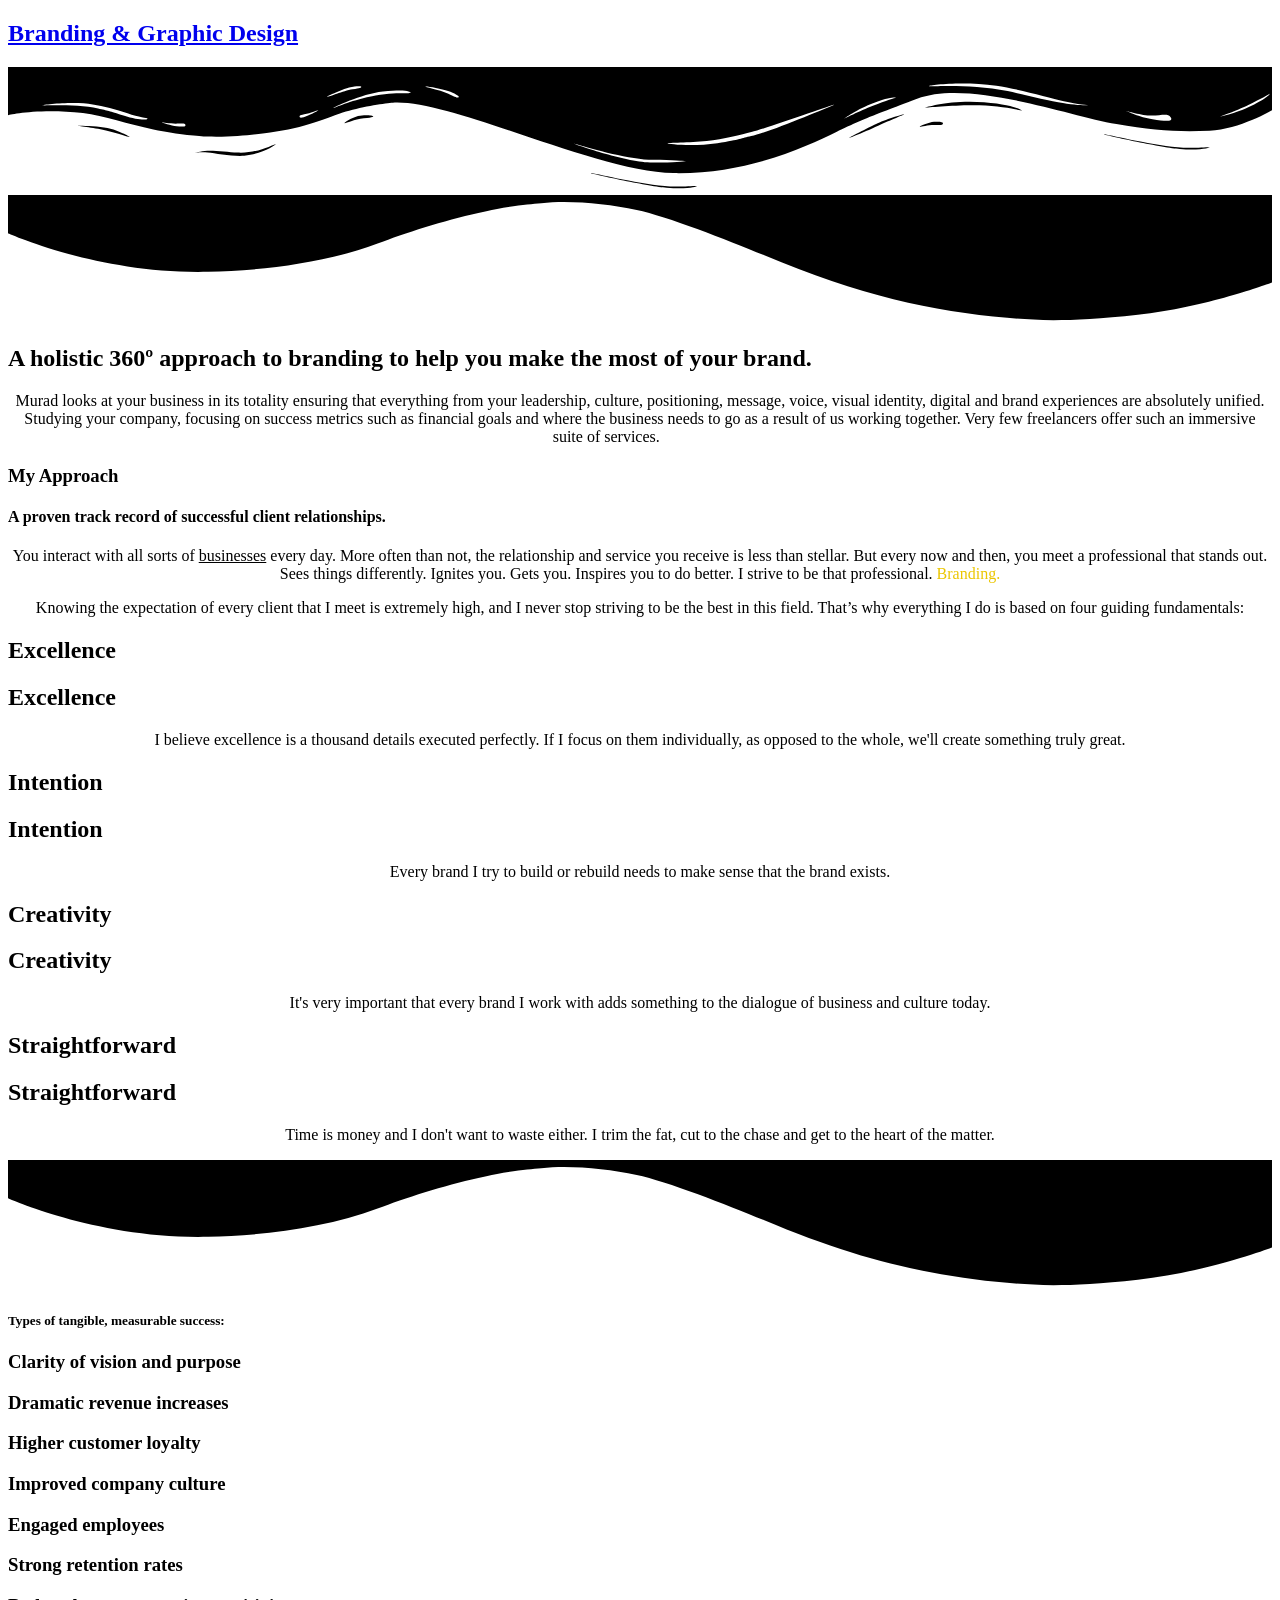
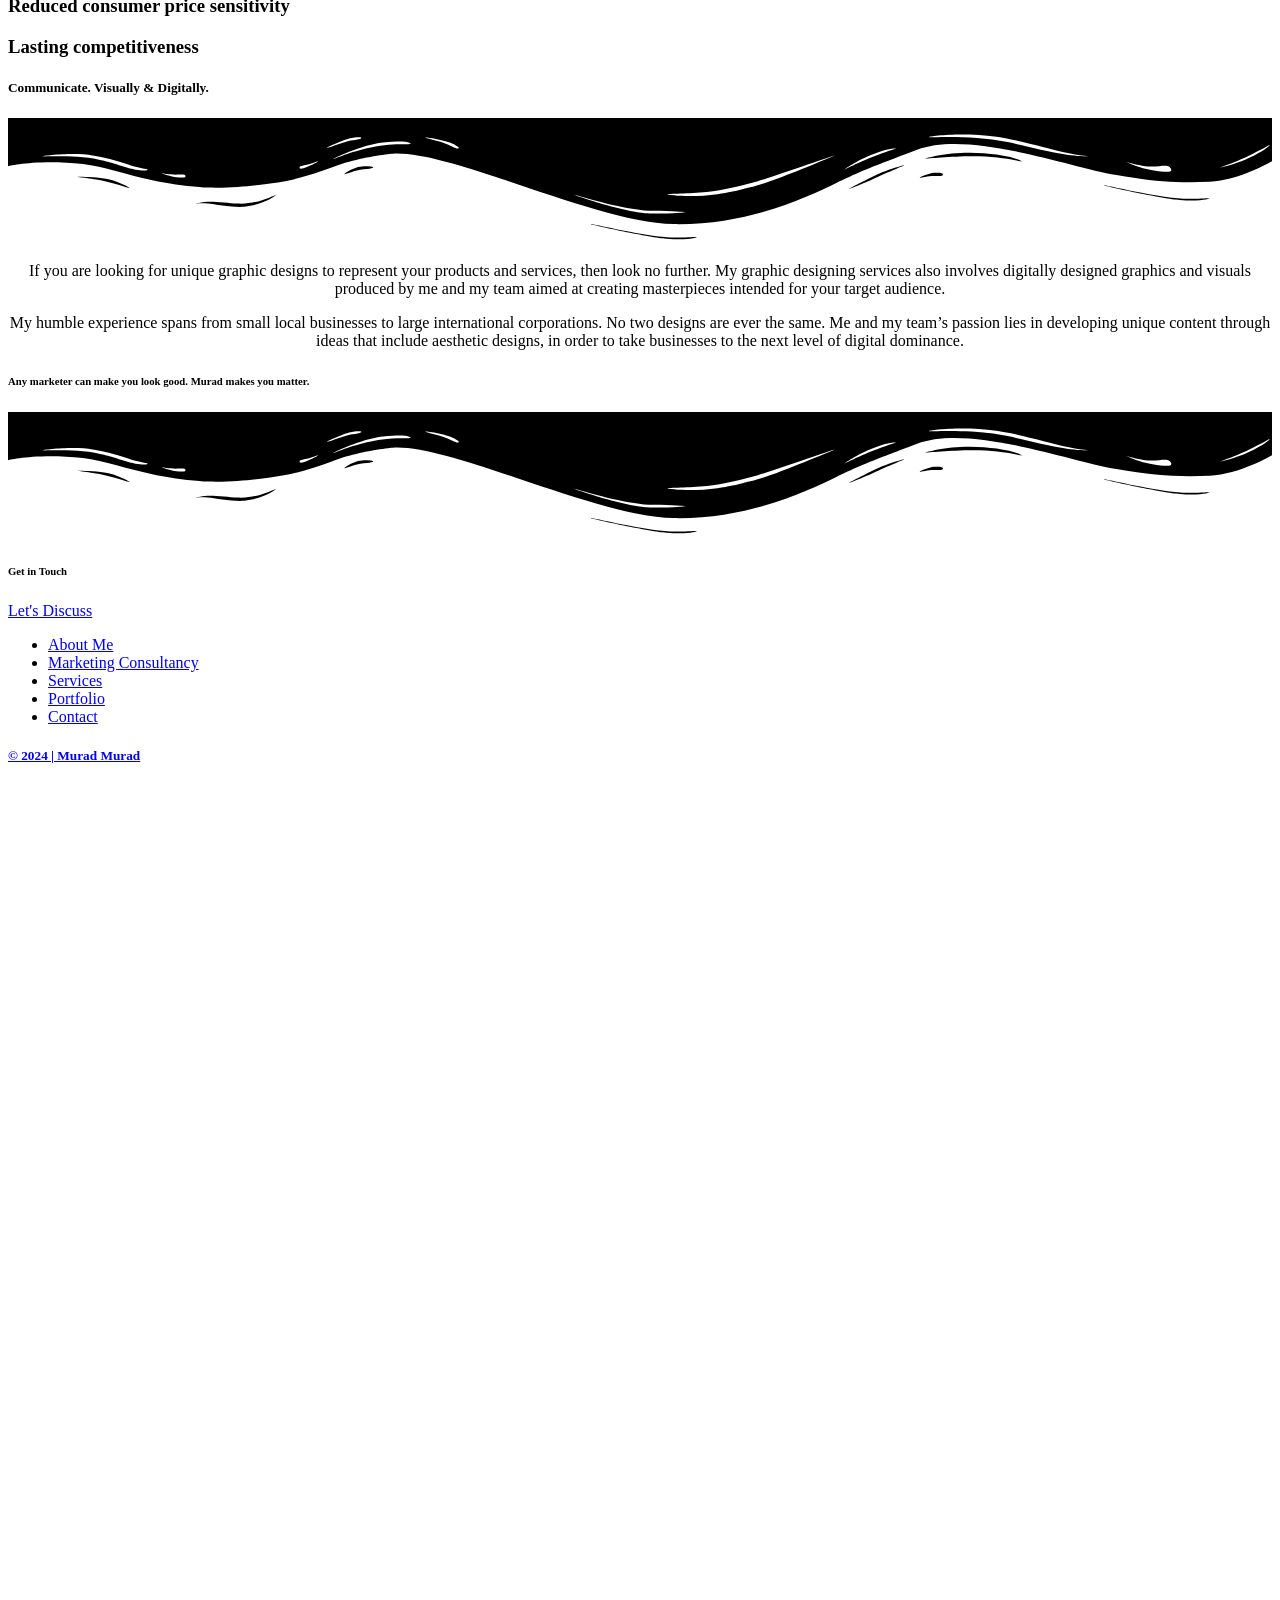
==== branding.html @ 6a341112 "first commit" ====
<!DOCTYPE html>
<html lang="en-US">

<head>
    <meta charset="UTF-8">
    <meta name='robots' content='index, follow, max-image-preview:large, max-snippet:-1, max-video-preview:-1' />
    <script data-cfasync="false" data-pagespeed-no-defer type="text/javascript">
        //
        var gtm4wp_datalayer_name = "dataLayer";
        var dataLayer = dataLayer || [];
        //
    </script>
    <link media="all" href="https://muradmurad.com/wp-content/cache/autoptimize/css/autoptimize_a56fa4d3446f0c20fe750f5a268f9d78.css" rel="stylesheet" />
    <title>Branding - Murad Murad | An Experienced and Certified Marketer</title>
    <meta name="description" content="Digital Marketer &amp; Marketing Consultant Freelancer. Specialized in website design, social media management, branding, SEO, &amp; mystery shopping."
    />
    <link rel="canonical" href="https://muradmurad.com/branding/" />
    <meta property="og:locale" content="en_US" />
    <meta property="og:type" content="article" />
    <meta property="og:title" content="Branding - Murad Murad | An Experienced and Certified Marketer" />
    <meta property="og:description" content="Digital Marketer &amp; Marketing Consultant Freelancer. Specialized in website design, social media management, branding, SEO, &amp; mystery shopping." />
    <meta property="og:url" content="https://muradmurad.com/branding/" />
    <meta property="og:site_name" content="Murad Murad" />
    <meta property="article:modified_time" content="2024-01-04T14:00:58+00:00" />
    <meta name="twitter:card" content="summary_large_image" />
    <meta name="twitter:site" content="@muradmmurad" />
    <meta name="twitter:label1" content="Est. reading time" />
    <meta name="twitter:data1" content="2 minutes" />
    <link rel='dns-prefetch' href='//fonts.googleapis.com' />
    <link rel="alternate" type="application/rss+xml" title="Murad Murad &raquo; Feed" href="https://muradmurad.com/feed/" />
    <link rel="alternate" type="application/rss+xml" title="Murad Murad &raquo; Comments Feed" href="https://muradmurad.com/comments/feed/" />
    <script type="text/javascript">
        window._wpemojiSettings = {
            "baseUrl": "https:\/\/s.w.org\/images\/core\/emoji\/14.0.0\/72x72\/",
            "ext": ".png",
            "svgUrl": "https:\/\/s.w.org\/images\/core\/emoji\/14.0.0\/svg\/",
            "svgExt": ".svg",
            "source": {
                "concatemoji": "https:\/\/muradmurad.com\/wp-includes\/js\/wp-emoji-release.min.js?ver=6.4.3"
            }
        };
        /*! This file is auto-generated */
        ! function(i, n) {
            var o, s, e;

            function c(e) {
                try {
                    var t = {
                        supportTests: e,
                        timestamp: (new Date).valueOf()
                    };
                    sessionStorage.setItem(o, JSON.stringify(t))
                } catch (e) {}
            }

            function p(e, t, n) {
                e.clearRect(0, 0, e.canvas.width, e.canvas.height), e.fillText(t, 0, 0);
                var t = new Uint32Array(e.getImageData(0, 0, e.canvas.width, e.canvas.height).data),
                    r = (e.clearRect(0, 0, e.canvas.width, e.canvas.height), e.fillText(n, 0, 0), new Uint32Array(e.getImageData(0, 0, e.canvas.width, e.canvas.height).data));
                return t.every(function(e, t) {
                    return e === r[t]
                })
            }

            function u(e, t, n) {
                switch (t) {
                    case "flag":
                        return n(e, "\ud83c\udff3\ufe0f\u200d\u26a7\ufe0f", "\ud83c\udff3\ufe0f\u200b\u26a7\ufe0f") ? !1 : !n(e, "\ud83c\uddfa\ud83c\uddf3", "\ud83c\uddfa\u200b\ud83c\uddf3") && !n(e, "\ud83c\udff4\udb40\udc67\udb40\udc62\udb40\udc65\udb40\udc6e\udb40\udc67\udb40\udc7f", "\ud83c\udff4\u200b\udb40\udc67\u200b\udb40\udc62\u200b\udb40\udc65\u200b\udb40\udc6e\u200b\udb40\udc67\u200b\udb40\udc7f");
                    case "emoji":
                        return !n(e, "\ud83e\udef1\ud83c\udffb\u200d\ud83e\udef2\ud83c\udfff", "\ud83e\udef1\ud83c\udffb\u200b\ud83e\udef2\ud83c\udfff")
                }
                return !1
            }

            function f(e, t, n) {
                var r = "undefined" != typeof WorkerGlobalScope && self instanceof WorkerGlobalScope ? new OffscreenCanvas(300, 150) : i.createElement("canvas"),
                    a = r.getContext("2d", {
                        willReadFrequently: !0
                    }),
                    o = (a.textBaseline = "top", a.font = "600 32px Arial", {});
                return e.forEach(function(e) {
                    o[e] = t(a, e, n)
                }), o
            }

            function t(e) {
                var t = i.createElement("script");
                t.src = e, t.defer = !0, i.head.appendChild(t)
            }
            "undefined" != typeof Promise && (o = "wpEmojiSettingsSupports", s = ["flag", "emoji"], n.supports = {
                everything: !0,
                everythingExceptFlag: !0
            }, e = new Promise(function(e) {
                i.addEventListener("DOMContentLoaded", e, {
                    once: !0
                })
            }), new Promise(function(t) {
                var n = function() {
                    try {
                        var e = JSON.parse(sessionStorage.getItem(o));
                        if ("object" == typeof e && "number" == typeof e.timestamp && (new Date).valueOf() < e.timestamp + 604800 && "object" == typeof e.supportTests) return e.supportTests
                    } catch (e) {}
                    return null
                }();
                if (!n) {
                    if ("undefined" != typeof Worker && "undefined" != typeof OffscreenCanvas && "undefined" != typeof URL && URL.createObjectURL && "undefined" != typeof Blob) try {
                        var e = "postMessage(" + f.toString() + "(" + [JSON.stringify(s), u.toString(), p.toString()].join(",") + "));",
                            r = new Blob([e], {
                                type: "text/javascript"
                            }),
                            a = new Worker(URL.createObjectURL(r), {
                                name: "wpTestEmojiSupports"
                            });
                        return void(a.onmessage = function(e) {
                            c(n = e.data), a.terminate(), t(n)
                        })
                    } catch (e) {}
                    c(n = f(s, u, p))
                }
                t(n)
            }).then(function(e) {
                for (var t in e) n.supports[t] = e[t], n.supports.everything = n.supports.everything && n.supports[t], "flag" !== t && (n.supports.everythingExceptFlag = n.supports.everythingExceptFlag && n.supports[t]);
                n.supports.everythingExceptFlag = n.supports.everythingExceptFlag && !n.supports.flag, n.DOMReady = !1, n.readyCallback = function() {
                    n.DOMReady = !0
                }
            }).then(function() {
                return e
            }).then(function() {
                var e;
                n.supports.everything || (n.readyCallback(), (e = n.source || {}).concatemoji ? t(e.concatemoji) : e.wpemoji && e.twemoji && (t(e.twemoji), t(e.wpemoji)))
            }))
        }((window, document), window._wpemojiSettings);
    </script>
    <link rel='stylesheet' id='7e2349df4-css' href='https://muradmurad.com/wp-content/uploads/essential-addons-elementor/7e2349df4.min.css?ver=1710235204' type='text/css' media='all' />
    <link rel='stylesheet' id='schema-lite-fonts-css' href='https://fonts.googleapis.com/css?family=Roboto%20Slab%3A300%2C400%7CRaleway%3A400%2C500%2C700&#038;subset=latin-ext' type='text/css' media='all' />
    <link rel='stylesheet' id='elementor-post-1121-css' href='https://muradmurad.com/wp-content/cache/autoptimize/css/autoptimize_single_8e840d04c17e988cbf5331a55ef0e9ab.css?ver=1619096060' type='text/css' media='all' />
    <link rel='stylesheet' id='elementor-global-css' href='https://muradmurad.com/wp-content/cache/autoptimize/css/autoptimize_single_7d9f86f74446a8ce3f928e1e7537bbad.css?ver=1619099052' type='text/css' media='all' />
    <link rel='stylesheet' id='elementor-post-114-css' href='https://muradmurad.com/wp-content/cache/autoptimize/css/autoptimize_single_e5bd475d7808e798912d3974906f4f67.css?ver=1704379141' type='text/css' media='all' />
    <link rel='stylesheet' id='google-fonts-1-css' href='https://fonts.googleapis.com/css?family=Roboto%3A100%2C100italic%2C200%2C200italic%2C300%2C300italic%2C400%2C400italic%2C500%2C500italic%2C600%2C600italic%2C700%2C700italic%2C800%2C800italic%2C900%2C900italic%7CRoboto+Slab%3A100%2C100italic%2C200%2C200italic%2C300%2C300italic%2C400%2C400italic%2C500%2C500italic%2C600%2C600italic%2C700%2C700italic%2C800%2C800italic%2C900%2C900italic%7CPoppins%3A100%2C100italic%2C200%2C200italic%2C300%2C300italic%2C400%2C400italic%2C500%2C500italic%2C600%2C600italic%2C700%2C700italic%2C800%2C800italic%2C900%2C900italic&#038;display=auto&#038;ver=6.4.3'
        type='text/css' media='all' />
    <script type="text/javascript" src="https://muradmurad.com/wp-includes/js/jquery/jquery.min.js?ver=3.7.1" id="jquery-core-js"></script>
    <link rel="https://api.w.org/" href="https://muradmurad.com/wp-json/" />
    <link rel="alternate" type="application/json" href="https://muradmurad.com/wp-json/wp/v2/pages/114" />
    <link rel="EditURI" type="application/rsd+xml" title="RSD" href="https://muradmurad.com/xmlrpc.php?rsd" />
    <meta name="generator" content="WordPress 6.4.3" />
    <link rel='shortlink' href='https://muradmurad.com/?p=114' />
    <link rel="alternate" type="application/json+oembed" href="https://muradmurad.com/wp-json/oembed/1.0/embed?url=https%3A%2F%2Fmuradmurad.com%2Fbranding%2F" />
    <link rel="alternate" type="text/xml+oembed" href="https://muradmurad.com/wp-json/oembed/1.0/embed?url=https%3A%2F%2Fmuradmurad.com%2Fbranding%2F&#038;format=xml" />
    <script async src="//pagead2.googlesyndication.com/pagead/js/adsbygoogle.js"></script>
    <script>
        (adsbygoogle = window.adsbygoogle || []).push({
            google_ad_client: "ca-pub-4539948777521758",
            enable_page_level_ads: true
        });
    </script>
    <script type="application/ld+json">
        {
            "@context": "https:\/\/schema.org\/",
            "@type": "Article",
            "mainEntityOfPage": {
                "@type": "WebPage",
                "@id": "https:\/\/muradmurad.com\/branding\/"
            },
            "url": "https:\/\/muradmurad.com\/branding\/",
            "headline": "Branding",
            "datePublished": "2019-02-07T14:33:16+00:00",
            "dateModified": "2024-01-04T14:00:58+00:00",
            "publisher": {
                "@type": "Organization",
                "@id": "https:\/\/muradmurad.com\/#organization",
                "name": "Murad Murad",
                "logo": {
                    "@type": "ImageObject",
                    "url": "https:\/\/muradmurad.com\/wp-content\/uploads\/2019\/03\/Webp.net-resizeimage.png",
                    "width": 600,
                    "height": 60
                }
            },
            "description": "Branding &amp; Graphic Design A holistic 360º approach to branding to help you make the most of your brand. Murad looks at your business in its totality ensuring that everything from your leadership, culture, positioning, message, voice, visual identity, digital and brand experiences are absolutely unified. Studying your company,",
            "author": {
                "@type": "Person",
                "name": "Murad Murad",
                "url": "https:\/\/muradmurad.com\/author\/mourad-2631\/",
                "description": "A freelance Marketing and Digital Marketing Consultant. Proudly based in Dubai, UAE, and working with clients from around the world. Here to help you navigate marketing. To make the complex simple, and to deliver honest results.",
                "image": {
                    "@type": "ImageObject",
                    "url": "https:\/\/secure.gravatar.com\/avatar\/5322184e9bbd45a82afc75401b60c8e9?s=96&d=mm&r=g",
                    "height": 96,
                    "width": 96
                },
                "sameAs": ["https:\/\/muradmurad.com", "https:\/\/twitter.com\/muradmmurad", "https:\/\/instagram.com\/yesitsmurad", "https:\/\/www.linkedin.com\/in\/yesitsmurad\/"]
            }
        }
    </script>
    <script data-cfasync="false" data-pagespeed-no-defer type="text/javascript">
        //
        var dataLayer_content = {
            "pagePostType": "page",
            "pagePostType2": "single-page",
            "pagePostAuthor": "Murad Murad"
        };
        dataLayer.push(dataLayer_content); //
    </script>
    <script data-cfasync="false">
        //
        (function(w, d, s, l, i) {
            w[l] = w[l] || [];
            w[l].push({
                'gtm.start': new Date().getTime(),
                event: 'gtm.js'
            });
            var f = d.getElementsByTagName(s)[0],
                j = d.createElement(s),
                dl = l != 'dataLayer' ? '&l=' + l : '';
            j.async = true;
            j.src =
                '//www.googletagmanager.com/gtm.' + 'js?id=' + i + dl;
            f.parentNode.insertBefore(j, f);
        })(window, document, 'script', 'dataLayer', 'GTM-T5T6ZMN'); //
    </script>
    <link rel="icon" href="https://muradmurad.com/wp-content/uploads/2019/02/Murad-Murad-1-65x65.png" sizes="32x32" />
    <link rel="icon" href="https://muradmurad.com/wp-content/uploads/2019/02/Murad-Murad-1-300x300.png" sizes="192x192" />
    <link rel="apple-touch-icon" href="https://muradmurad.com/wp-content/uploads/2019/02/Murad-Murad-1-300x300.png" />
    <meta name="msapplication-TileImage" content="https://muradmurad.com/wp-content/uploads/2019/02/Murad-Murad-1-300x300.png" />
    <meta name="viewport" content="width=device-width, initial-scale=1.0, viewport-fit=cover" />
</head>

<body class="page-template page-template-elementor_canvas page page-id-114 wp-custom-logo wp-embed-responsive elementor-default elementor-template-canvas elementor-kit-1121 elementor-page elementor-page-114"> <noscript><iframe src="https://www.googletagmanager.com/ns.html?id=GTM-T5T6ZMN"
height="0" width="0" style="display:none;visibility:hidden"></iframe></noscript>
    <div data-elementor-type="wp-page" data-elementor-id="114" class="elementor elementor-114">
        <div class="elementor-inner">
            <div class="elementor-section-wrap">
                <section class="elementor-section elementor-top-section elementor-element elementor-element-632afa7e elementor-section-stretched elementor-section-boxed elementor-section-height-default elementor-section-height-default" data-id="632afa7e"
                    data-element_type="section" data-settings="{&quot;stretch_section&quot;:&quot;section-stretched&quot;,&quot;background_background&quot;:&quot;classic&quot;}">
                    <div class="elementor-container elementor-column-gap-default">
                        <div class="elementor-row">
                            <div class="elementor-column elementor-col-100 elementor-top-column elementor-element elementor-element-5a9bab7f" data-id="5a9bab7f" data-element_type="column">
                                <div class="elementor-column-wrap elementor-element-populated">
                                    <div class="elementor-widget-wrap">
                                        <div class="elementor-element elementor-element-d41801a elementor-widget elementor-widget-spacer" data-id="d41801a" data-element_type="widget" data-widget_type="spacer.default">
                                            <div class="elementor-widget-container">
                                                <div class="elementor-spacer">
                                                    <div class="elementor-spacer-inner"></div>
                                                </div>
                                            </div>
                                        </div>
                                        <div class="elementor-element elementor-element-345a262b elementor-widget elementor-widget-heading" data-id="345a262b" data-element_type="widget" data-widget_type="heading.default">
                                            <div class="elementor-widget-container">
                                                <h1 class="elementor-heading-title elementor-size-default"><a href="https://muradmurad.com/branding/">Branding &amp; Graphic Design</a></h1>
                                            </div>
                                        </div>
                                        <div class="elementor-element elementor-element-409b2bcd elementor-widget elementor-widget-spacer" data-id="409b2bcd" data-element_type="widget" data-widget_type="spacer.default">
                                            <div class="elementor-widget-container">
                                                <div class="elementor-spacer">
                                                    <div class="elementor-spacer-inner"></div>
                                                </div>
                                            </div>
                                        </div>
                                    </div>
                                </div>
                            </div>
                        </div>
                    </div>
                </section>
                <section class="elementor-section elementor-top-section elementor-element elementor-element-5507aa53 elementor-section-stretched elementor-section-boxed elementor-section-height-default elementor-section-height-default" data-id="5507aa53"
                    data-element_type="section" data-settings="{&quot;stretch_section&quot;:&quot;section-stretched&quot;,&quot;background_background&quot;:&quot;classic&quot;,&quot;shape_divider_top&quot;:&quot;wave-brush&quot;,&quot;shape_divider_bottom&quot;:&quot;waves&quot;}">
                    <div class="elementor-shape elementor-shape-top" data-negative="false"> <svg xmlns="http://www.w3.org/2000/svg" viewBox="0 0 283.5 27.8" preserveAspectRatio="none"> <path class="elementor-shape-fill" d="M283.5,9.7c0,0-7.3,4.3-14,4.6c-6.8,0.3-12.6,0-20.9-1.5c-11.3-2-33.1-10.1-44.7-5.7	s-12.1,4.6-18,7.4c-6.6,3.2-20,9.6-36.6,9.3C131.6,23.5,99.5,7.2,86.3,8c-1.4,0.1-6.6,0.8-10.5,2c-3.8,1.2-9.4,3.8-17,4.7	c-3.2,0.4-8.3,1.1-14.2,0.9c-1.5-0.1-6.3-0.4-12-1.6c-5.7-1.2-11-3.1-15.8-3.7C6.5,9.2,0,10.8,0,10.8V0h283.5V9.7z M260.8,11.3	c-0.7-1-2-0.4-4.3-0.4c-2.3,0-6.1-1.2-5.8-1.1c0.3,0.1,3.1,1.5,6,1.9C259.7,12.2,261.4,12.3,260.8,11.3z M242.4,8.6	c0,0-2.4-0.2-5.6-0.9c-3.2-0.8-10.3-2.8-15.1-3.5c-8.2-1.1-15.8,0-15.1,0.1c0.8,0.1,9.6-0.6,17.6,1.1c3.3,0.7,9.3,2.2,12.4,2.7	C239.9,8.7,242.4,8.6,242.4,8.6z M185.2,8.5c1.7-0.7-13.3,4.7-18.5,6.1c-2.1,0.6-6.2,1.6-10,2c-3.9,0.4-8.9,0.4-8.8,0.5	c0,0.2,5.8,0.8,11.2,0c5.4-0.8,5.2-1.1,7.6-1.6C170.5,14.7,183.5,9.2,185.2,8.5z M199.1,6.9c0.2,0-0.8-0.4-4.8,1.1	c-4,1.5-6.7,3.5-6.9,3.7c-0.2,0.1,3.5-1.8,6.6-3C197,7.5,199,6.9,199.1,6.9z M283,6c-0.1,0.1-1.9,1.1-4.8,2.5s-6.9,2.8-6.7,2.7	c0.2,0,3.5-0.6,7.4-2.5C282.8,6.8,283.1,5.9,283,6z M31.3,11.6c0.1-0.2-1.9-0.2-4.5-1.2s-5.4-1.6-7.8-2C15,7.6,7.3,8.5,7.7,8.6	C8,8.7,15.9,8.3,20.2,9.3c2.2,0.5,2.4,0.5,5.7,1.6S31.2,11.9,31.3,11.6z M73,9.2c0.4-0.1,3.5-1.6,8.4-2.6c4.9-1.1,8.9-0.5,8.9-0.8	c0-0.3-1-0.9-6.2-0.3S72.6,9.3,73,9.2z M71.6,6.7C71.8,6.8,75,5.4,77.3,5c2.3-0.3,1.9-0.5,1.9-0.6c0-0.1-1.1-0.2-2.7,0.2	C74.8,5.1,71.4,6.6,71.6,6.7z M93.6,4.4c0.1,0.2,3.5,0.8,5.6,1.8c2.1,1,1.8,0.6,1.9,0.5c0.1-0.1-0.8-0.8-2.4-1.3	C97.1,4.8,93.5,4.2,93.6,4.4z M65.4,11.1c-0.1,0.3,0.3,0.5,1.9-0.2s2.6-1.3,2.2-1.2s-0.9,0.4-2.5,0.8C65.3,10.9,65.5,10.8,65.4,11.1	z M34.5,12.4c-0.2,0,2.1,0.8,3.3,0.9c1.2,0.1,2,0.1,2-0.2c0-0.3-0.1-0.5-1.6-0.4C36.6,12.8,34.7,12.4,34.5,12.4z M152.2,21.1	c-0.1,0.1-2.4-0.3-7.5-0.3c-5,0-13.6-2.4-17.2-3.5c-3.6-1.1,10,3.9,16.5,4.1C150.5,21.6,152.3,21,152.2,21.1z"/> <path class="elementor-shape-fill" d="M269.6,18c-0.1-0.1-4.6,0.3-7.2,0c-7.3-0.7-17-3.2-16.6-2.9c0.4,0.3,13.7,3.1,17,3.3	C267.7,18.8,269.7,18,269.6,18z"/> <path class="elementor-shape-fill" d="M227.4,9.8c-0.2-0.1-4.5-1-9.5-1.2c-5-0.2-12.7,0.6-12.3,0.5c0.3-0.1,5.9-1.8,13.3-1.2	S227.6,9.9,227.4,9.8z"/> <path class="elementor-shape-fill" d="M204.5,13.4c-0.1-0.1,2-1,3.2-1.1c1.2-0.1,2,0,2,0.3c0,0.3-0.1,0.5-1.6,0.4	C206.4,12.9,204.6,13.5,204.5,13.4z"/> <path class="elementor-shape-fill" d="M201,10.6c0-0.1-4.4,1.2-6.3,2.2c-1.9,0.9-6.2,3.1-6.1,3.1c0.1,0.1,4.2-1.6,6.3-2.6	S201,10.7,201,10.6z"/> <path class="elementor-shape-fill" d="M154.5,26.7c-0.1-0.1-4.6,0.3-7.2,0c-7.3-0.7-17-3.2-16.6-2.9c0.4,0.3,13.7,3.1,17,3.3	C152.6,27.5,154.6,26.8,154.5,26.7z"/> <path class="elementor-shape-fill" d="M41.9,19.3c0,0,1.2-0.3,2.9-0.1c1.7,0.2,5.8,0.9,8.2,0.7c4.2-0.4,7.4-2.7,7-2.6	c-0.4,0-4.3,2.2-8.6,1.9c-1.8-0.1-5.1-0.5-6.7-0.4S41.9,19.3,41.9,19.3z"/> <path class="elementor-shape-fill" d="M75.5,12.6c0.2,0.1,2-0.8,4.3-1.1c2.3-0.2,2.1-0.3,2.1-0.5c0-0.1-1.8-0.4-3.4,0	C76.9,11.5,75.3,12.5,75.5,12.6z"/> <path class="elementor-shape-fill" d="M15.6,13.2c0-0.1,4.3,0,6.7,0.5c2.4,0.5,5,1.9,5,2c0,0.1-2.7-0.8-5.1-1.4	C19.9,13.7,15.7,13.3,15.6,13.2z"/> </svg></div>
                    <div
                        class="elementor-shape elementor-shape-bottom" data-negative="false"> <svg xmlns="http://www.w3.org/2000/svg" viewBox="0 0 1000 100" preserveAspectRatio="none"> <path class="elementor-shape-fill" d="M421.9,6.5c22.6-2.5,51.5,0.4,75.5,5.3c23.6,4.9,70.9,23.5,100.5,35.7c75.8,32.2,133.7,44.5,192.6,49.7
 c23.6,2.1,48.7,3.5,103.4-2.5c54.7-6,106.2-25.6,106.2-25.6V0H0v30.3c0,0,72,32.6,158.4,30.5c39.2-0.7,92.8-6.7,134-22.4
 c21.2-8.1,52.2-18.2,79.7-24.2C399.3,7.9,411.6,7.5,421.9,6.5z"/> </svg></div>
            <div class="elementor-container elementor-column-gap-default">
                <div class="elementor-row">
                    <div class="elementor-column elementor-col-100 elementor-top-column elementor-element elementor-element-5dd10712" data-id="5dd10712" data-element_type="column">
                        <div class="elementor-column-wrap elementor-element-populated">
                            <div class="elementor-widget-wrap">
                                <div class="elementor-element elementor-element-400ea315 elementor-widget elementor-widget-spacer" data-id="400ea315" data-element_type="widget" data-widget_type="spacer.default">
                                    <div class="elementor-widget-container">
                                        <div class="elementor-spacer">
                                            <div class="elementor-spacer-inner"></div>
                                        </div>
                                    </div>
                                </div>
                                <div class="elementor-element elementor-element-3c6a95d premium-header-inline elementor-widget elementor-widget-premium-addon-dual-header" data-id="3c6a95d" data-element_type="widget" data-widget_type="premium-addon-dual-header.default">
                                    <div class="elementor-widget-container">
                                        <div class="premium-dual-header-container">
                                            <div class="premium-dual-header-first-container">
                                                <h2 class="premium-dual-header-first-header "><span class="premium-dual-header-first-span">A holistic </span><span class="premium-dual-header-second-header ">360º approach to branding to help you make the most of your brand.</span></h2>
                                            </div>
                                        </div>
                                    </div>
                                </div>
                                <div class="elementor-element elementor-element-6ac55e36 elementor-widget elementor-widget-text-editor" data-id="6ac55e36" data-element_type="widget" data-widget_type="text-editor.default">
                                    <div class="elementor-widget-container">
                                        <div class="elementor-text-editor elementor-clearfix">
                                            <p style="text-align: center;">Murad looks at your business in its totality ensuring that everything from your leadership, culture, positioning, message, voice, visual identity, digital and brand experiences are absolutely unified. Studying
                                                your company, focusing on success metrics such as financial goals and where the business needs to go as a result of us working together. Very few freelancers offer such an immersive suite of services.
                                                <span
                                                    style="color: #ffffff;">Branding.</span>
                                            </p>
                                        </div>
                                    </div>
                                </div>
                                <div class="elementor-element elementor-element-ef12848 elementor-widget elementor-widget-spacer" data-id="ef12848" data-element_type="widget" data-widget_type="spacer.default">
                                    <div class="elementor-widget-container">
                                        <div class="elementor-spacer">
                                            <div class="elementor-spacer-inner"></div>
                                        </div>
                                    </div>
                                </div>
                            </div>
                        </div>
                    </div>
                </div>
            </div>
            </section>
            <section class="elementor-section elementor-top-section elementor-element elementor-element-3ba84eb3 elementor-section-stretched elementor-section-boxed elementor-section-height-default elementor-section-height-default" data-id="3ba84eb3"
                data-element_type="section" data-settings="{&quot;stretch_section&quot;:&quot;section-stretched&quot;,&quot;background_background&quot;:&quot;classic&quot;}">
                <div class="elementor-container elementor-column-gap-default">
                    <div class="elementor-row">
                        <div class="elementor-column elementor-col-100 elementor-top-column elementor-element elementor-element-6fb579f" data-id="6fb579f" data-element_type="column">
                            <div class="elementor-column-wrap elementor-element-populated">
                                <div class="elementor-widget-wrap">
                                    <div class="elementor-element elementor-element-28d53a5 premium-header-inline elementor-widget elementor-widget-premium-addon-dual-header" data-id="28d53a5" data-element_type="widget" data-widget_type="premium-addon-dual-header.default">
                                        <div class="elementor-widget-container">
                                            <div class="premium-dual-header-container">
                                                <div class="premium-dual-header-first-container">
                                                    <h3 class="premium-dual-header-first-header "><span class="premium-dual-header-first-span">My </span><span class="premium-dual-header-second-header ">Approach</span></h3>
                                                </div>
                                            </div>
                                        </div>
                                    </div>
                                    <div class="elementor-element elementor-element-b4517f1 elementor-widget elementor-widget-heading" data-id="b4517f1" data-element_type="widget" data-widget_type="heading.default">
                                        <div class="elementor-widget-container">
                                            <h4 class="elementor-heading-title elementor-size-default">A proven track record of successful client relationships.</h4>
                                        </div>
                                    </div>
                                    <div class="elementor-element elementor-element-1be76b3 elementor-widget elementor-widget-text-editor" data-id="1be76b3" data-element_type="widget" data-widget_type="text-editor.default">
                                        <div class="elementor-widget-container">
                                            <div class="elementor-text-editor elementor-clearfix">
                                                <p class="p1" style="text-align: center;"><span style="color: #000000;">You interact with all sorts of <a style="color: #000000;" href="https://entrepreneur.com">businesses</a> every day. More often than not, the relationship and service you receive is less than stellar. But every now and then, you meet a professional that stands out. Sees things differently. Ignites you. Gets you. Inspires you to do better. I strive to be that professional. <span style="color: #ebc600;">Branding.</span></span>
                                                </p>
                                                <p style="text-align: center;"><span style="color: #000000;">Knowing the expectation of every client that I meet is extremely high, and I never stop striving to be the best in this field. That’s why everything I do is based on four guiding fundamentals:</span></p>
                                            </div>
                                        </div>
                                    </div>
                                    <section class="elementor-section elementor-inner-section elementor-element elementor-element-99fb815 elementor-section-boxed elementor-section-height-default elementor-section-height-default" data-id="99fb815" data-element_type="section">
                                        <div class="elementor-container elementor-column-gap-default">
                                            <div class="elementor-row">
                                                <div class="elementor-column elementor-col-25 elementor-inner-column elementor-element elementor-element-ac110e1" data-id="ac110e1" data-element_type="column">
                                                    <div class="elementor-column-wrap elementor-element-populated">
                                                        <div class="elementor-widget-wrap">
                                                            <div class="elementor-element elementor-element-9eead5b eael-flipbox-content-align-center elementor-widget elementor-widget-eael-flip-box" data-id="9eead5b" data-element_type="widget" data-widget_type="eael-flip-box.default">
                                                                <div class="elementor-widget-container">
                                                                    <div class="eael-elements-flip-box-container eael-animate-flip eael-animate-left eael-content">
                                                                        <div class="eael-elements-flip-box-flip-card">
                                                                            <div class="eael-elements-flip-box-front-container">
                                                                                <div class="eael-elements-slider-display-table">
                                                                                    <div class="eael-elements-flip-box-vertical-align">
                                                                                        <div class="eael-elements-flip-box-padding">
                                                                                            <div class="eael-elements-flip-box-icon-image"></div>
                                                                                            <h2 class="eael-elements-flip-box-heading">Excellence</h2>
                                                                                            <div class="eael-elements-flip-box-content">
                                                                                                <p></p>
                                                                                            </div>
                                                                                        </div>
                                                                                    </div>
                                                                                </div>
                                                                            </div>
                                                                            <div class="eael-elements-flip-box-rear-container">
                                                                                <div class="eael-elements-slider-display-table">
                                                                                    <div class="eael-elements-flip-box-vertical-align">
                                                                                        <div class="eael-elements-flip-box-padding">
                                                                                            <h2 class="eael-elements-flip-box-heading">Excellence</h2>
                                                                                            <div class="eael-elements-flip-box-content">
                                                                                                <p>
                                                                                                    <p style="text-align: center;">I believe excellence is a thousand details executed perfectly. If I focus on them individually, as opposed to the whole, we'll create something truly great.</p>
                                                                                                </p>
                                                                                            </div>
                                                                                        </div>
                                                                                    </div>
                                                                                </div>
                                                                            </div>
                                                                        </div>
                                                                    </div>
                                                                </div>
                                                            </div>
                                                        </div>
                                                    </div>
                                                </div>
                                                <div class="elementor-column elementor-col-25 elementor-inner-column elementor-element elementor-element-2c52a03" data-id="2c52a03" data-element_type="column">
                                                    <div class="elementor-column-wrap elementor-element-populated">
                                                        <div class="elementor-widget-wrap">
                                                            <div class="elementor-element elementor-element-7f8a98a eael-flipbox-content-align-center elementor-widget elementor-widget-eael-flip-box" data-id="7f8a98a" data-element_type="widget" data-widget_type="eael-flip-box.default">
                                                                <div class="elementor-widget-container">
                                                                    <div class="eael-elements-flip-box-container eael-animate-flip eael-animate-left eael-content">
                                                                        <div class="eael-elements-flip-box-flip-card">
                                                                            <div class="eael-elements-flip-box-front-container">
                                                                                <div class="eael-elements-slider-display-table">
                                                                                    <div class="eael-elements-flip-box-vertical-align">
                                                                                        <div class="eael-elements-flip-box-padding">
                                                                                            <div class="eael-elements-flip-box-icon-image"></div>
                                                                                            <h2 class="eael-elements-flip-box-heading">Intention</h2>
                                                                                            <div class="eael-elements-flip-box-content">
                                                                                                <p></p>
                                                                                            </div>
                                                                                        </div>
                                                                                    </div>
                                                                                </div>
                                                                            </div>
                                                                            <div class="eael-elements-flip-box-rear-container">
                                                                                <div class="eael-elements-slider-display-table">
                                                                                    <div class="eael-elements-flip-box-vertical-align">
                                                                                        <div class="eael-elements-flip-box-padding">
                                                                                            <h2 class="eael-elements-flip-box-heading">Intention</h2>
                                                                                            <div class="eael-elements-flip-box-content">
                                                                                                <p>
                                                                                                    <p style="text-align: center;">Every brand I try to build or rebuild needs to make sense that the brand exists.</p>
                                                                                                </p>
                                                                                            </div>
                                                                                        </div>
                                                                                    </div>
                                                                                </div>
                                                                            </div>
                                                                        </div>
                                                                    </div>
                                                                </div>
                                                            </div>
                                                        </div>
                                                    </div>
                                                </div>
                                                <div class="elementor-column elementor-col-25 elementor-inner-column elementor-element elementor-element-37e715e" data-id="37e715e" data-element_type="column">
                                                    <div class="elementor-column-wrap elementor-element-populated">
                                                        <div class="elementor-widget-wrap">
                                                            <div class="elementor-element elementor-element-1d46efe eael-flipbox-content-align-center elementor-widget elementor-widget-eael-flip-box" data-id="1d46efe" data-element_type="widget" data-widget_type="eael-flip-box.default">
                                                                <div class="elementor-widget-container">
                                                                    <div class="eael-elements-flip-box-container eael-animate-flip eael-animate-left eael-content">
                                                                        <div class="eael-elements-flip-box-flip-card">
                                                                            <div class="eael-elements-flip-box-front-container">
                                                                                <div class="eael-elements-slider-display-table">
                                                                                    <div class="eael-elements-flip-box-vertical-align">
                                                                                        <div class="eael-elements-flip-box-padding">
                                                                                            <div class="eael-elements-flip-box-icon-image"></div>
                                                                                            <h2 class="eael-elements-flip-box-heading">Creativity</h2>
                                                                                            <div class="eael-elements-flip-box-content">
                                                                                                <p></p>
                                                                                            </div>
                                                                                        </div>
                                                                                    </div>
                                                                                </div>
                                                                            </div>
                                                                            <div class="eael-elements-flip-box-rear-container">
                                                                                <div class="eael-elements-slider-display-table">
                                                                                    <div class="eael-elements-flip-box-vertical-align">
                                                                                        <div class="eael-elements-flip-box-padding">
                                                                                            <h2 class="eael-elements-flip-box-heading">Creativity</h2>
                                                                                            <div class="eael-elements-flip-box-content">
                                                                                                <p>
                                                                                                    <p style="text-align: center;">It's very important that every brand I work with adds something to the dialogue of business and culture today.</p>
                                                                                                </p>
                                                                                            </div>
                                                                                        </div>
                                                                                    </div>
                                                                                </div>
                                                                            </div>
                                                                        </div>
                                                                    </div>
                                                                </div>
                                                            </div>
                                                        </div>
                                                    </div>
                                                </div>
                                                <div class="elementor-column elementor-col-25 elementor-inner-column elementor-element elementor-element-7483e2a" data-id="7483e2a" data-element_type="column">
                                                    <div class="elementor-column-wrap elementor-element-populated">
                                                        <div class="elementor-widget-wrap">
                                                            <div class="elementor-element elementor-element-9799dac eael-flipbox-content-align-center elementor-widget elementor-widget-eael-flip-box" data-id="9799dac" data-element_type="widget" data-widget_type="eael-flip-box.default">
                                                                <div class="elementor-widget-container">
                                                                    <div class="eael-elements-flip-box-container eael-animate-flip eael-animate-left eael-content">
                                                                        <div class="eael-elements-flip-box-flip-card">
                                                                            <div class="eael-elements-flip-box-front-container">
                                                                                <div class="eael-elements-slider-display-table">
                                                                                    <div class="eael-elements-flip-box-vertical-align">
                                                                                        <div class="eael-elements-flip-box-padding">
                                                                                            <div class="eael-elements-flip-box-icon-image"></div>
                                                                                            <h2 class="eael-elements-flip-box-heading">Straightforward</h2>
                                                                                            <div class="eael-elements-flip-box-content">
                                                                                                <p></p>
                                                                                            </div>
                                                                                        </div>
                                                                                    </div>
                                                                                </div>
                                                                            </div>
                                                                            <div class="eael-elements-flip-box-rear-container">
                                                                                <div class="eael-elements-slider-display-table">
                                                                                    <div class="eael-elements-flip-box-vertical-align">
                                                                                        <div class="eael-elements-flip-box-padding">
                                                                                            <h2 class="eael-elements-flip-box-heading">Straightforward</h2>
                                                                                            <div class="eael-elements-flip-box-content">
                                                                                                <p>
                                                                                                    <p style="text-align: center;">Time is money and I don't want to waste either. I trim the fat, cut to the chase and get to the heart of the matter.</p>
                                                                                                </p>
                                                                                            </div>
                                                                                        </div>
                                                                                    </div>
                                                                                </div>
                                                                            </div>
                                                                        </div>
                                                                    </div>
                                                                </div>
                                                            </div>
                                                        </div>
                                                    </div>
                                                </div>
                                            </div>
                                        </div>
                                    </section>
                                    <div class="elementor-element elementor-element-34b9f412 elementor-widget elementor-widget-spacer" data-id="34b9f412" data-element_type="widget" data-widget_type="spacer.default">
                                        <div class="elementor-widget-container">
                                            <div class="elementor-spacer">
                                                <div class="elementor-spacer-inner"></div>
                                            </div>
                                        </div>
                                    </div>
                                </div>
                            </div>
                        </div>
                    </div>
                </div>
            </section>
            <section class="elementor-section elementor-top-section elementor-element elementor-element-13e07c73 elementor-section-stretched elementor-section-boxed elementor-section-height-default elementor-section-height-default" data-id="13e07c73"
                data-element_type="section" data-settings="{&quot;stretch_section&quot;:&quot;section-stretched&quot;,&quot;background_background&quot;:&quot;classic&quot;,&quot;shape_divider_top&quot;:&quot;waves&quot;}">
                <div class="elementor-shape elementor-shape-top" data-negative="false"> <svg xmlns="http://www.w3.org/2000/svg" viewBox="0 0 1000 100" preserveAspectRatio="none"> <path class="elementor-shape-fill" d="M421.9,6.5c22.6-2.5,51.5,0.4,75.5,5.3c23.6,4.9,70.9,23.5,100.5,35.7c75.8,32.2,133.7,44.5,192.6,49.7
 c23.6,2.1,48.7,3.5,103.4-2.5c54.7-6,106.2-25.6,106.2-25.6V0H0v30.3c0,0,72,32.6,158.4,30.5c39.2-0.7,92.8-6.7,134-22.4
 c21.2-8.1,52.2-18.2,79.7-24.2C399.3,7.9,411.6,7.5,421.9,6.5z"/> </svg></div>
                <div class="elementor-container elementor-column-gap-default">
                    <div class="elementor-row">
                        <div class="elementor-column elementor-col-100 elementor-top-column elementor-element elementor-element-539fce3e" data-id="539fce3e" data-element_type="column">
                            <div class="elementor-column-wrap elementor-element-populated">
                                <div class="elementor-widget-wrap">
                                    <div class="elementor-element elementor-element-27d6729d elementor-widget elementor-widget-spacer" data-id="27d6729d" data-element_type="widget" data-widget_type="spacer.default">
                                        <div class="elementor-widget-container">
                                            <div class="elementor-spacer">
                                                <div class="elementor-spacer-inner"></div>
                                            </div>
                                        </div>
                                    </div>
                                    <div class="elementor-element elementor-element-28b5bf2f premium-header-inline elementor-widget elementor-widget-premium-addon-dual-header" data-id="28b5bf2f" data-element_type="widget" data-widget_type="premium-addon-dual-header.default">
                                        <div class="elementor-widget-container">
                                            <div class="premium-dual-header-container">
                                                <div class="premium-dual-header-first-container">
                                                    <h5 class="premium-dual-header-first-header "><span class="premium-dual-header-first-span">Types of </span><span class="premium-dual-header-second-header ">tangible, measurable success:</span></h5>
                                                </div>
                                            </div>
                                        </div>
                                    </div>
                                    <section class="elementor-section elementor-inner-section elementor-element elementor-element-357fcf9f elementor-section-content-middle elementor-section-boxed elementor-section-height-default elementor-section-height-default"
                                        data-id="357fcf9f" data-element_type="section">
                                        <div class="elementor-container elementor-column-gap-default">
                                            <div class="elementor-row">
                                                <div class="elementor-column elementor-col-25 elementor-inner-column elementor-element elementor-element-13e48271" data-id="13e48271" data-element_type="column">
                                                    <div class="elementor-column-wrap elementor-element-populated">
                                                        <div class="elementor-widget-wrap">
                                                            <div class="elementor-element elementor-element-32ea65db elementor-view-default elementor-widget elementor-widget-icon" data-id="32ea65db" data-element_type="widget" data-widget_type="icon.default">
                                                                <div class="elementor-widget-container">
                                                                    <div class="elementor-icon-wrapper">
                                                                        <div class="elementor-icon"> <i class="fa fa-eye" aria-hidden="true"></i></div>
                                                                    </div>
                                                                </div>
                                                            </div>
                                                            <div class="elementor-element elementor-element-77040950 elementor-widget elementor-widget-heading" data-id="77040950" data-element_type="widget" data-widget_type="heading.default">
                                                                <div class="elementor-widget-container">
                                                                    <h3 class="elementor-heading-title elementor-size-default">Clarity of vision and purpose</h3>
                                                                </div>
                                                            </div>
                                                        </div>
                                                    </div>
                                                </div>
                                                <div class="elementor-column elementor-col-25 elementor-inner-column elementor-element elementor-element-25e07b5" data-id="25e07b5" data-element_type="column">
                                                    <div class="elementor-column-wrap elementor-element-populated">
                                                        <div class="elementor-widget-wrap">
                                                            <div class="elementor-element elementor-element-70666cd3 elementor-view-default elementor-widget elementor-widget-icon" data-id="70666cd3" data-element_type="widget" data-widget_type="icon.default">
                                                                <div class="elementor-widget-container">
                                                                    <div class="elementor-icon-wrapper">
                                                                        <div class="elementor-icon"> <i class="fa fa-line-chart" aria-hidden="true"></i></div>
                                                                    </div>
                                                                </div>
                                                            </div>
                                                            <div class="elementor-element elementor-element-7ca5c6cb elementor-widget elementor-widget-heading" data-id="7ca5c6cb" data-element_type="widget" data-widget_type="heading.default">
                                                                <div class="elementor-widget-container">
                                                                    <h3 class="elementor-heading-title elementor-size-default">Dramatic revenue increases</h3>
                                                                </div>
                                                            </div>
                                                        </div>
                                                    </div>
                                                </div>
                                                <div class="elementor-column elementor-col-25 elementor-inner-column elementor-element elementor-element-70635c1" data-id="70635c1" data-element_type="column">
                                                    <div class="elementor-column-wrap elementor-element-populated">
                                                        <div class="elementor-widget-wrap">
                                                            <div class="elementor-element elementor-element-5d81ce13 elementor-view-default elementor-widget elementor-widget-icon" data-id="5d81ce13" data-element_type="widget" data-widget_type="icon.default">
                                                                <div class="elementor-widget-container">
                                                                    <div class="elementor-icon-wrapper">
                                                                        <div class="elementor-icon"> <i class="fa fa-tags" aria-hidden="true"></i></div>
                                                                    </div>
                                                                </div>
                                                            </div>
                                                            <div class="elementor-element elementor-element-6141b226 elementor-widget elementor-widget-heading" data-id="6141b226" data-element_type="widget" data-widget_type="heading.default">
                                                                <div class="elementor-widget-container">
                                                                    <h3 class="elementor-heading-title elementor-size-default">Higher customer loyalty</h3>
                                                                </div>
                                                            </div>
                                                        </div>
                                                    </div>
                                                </div>
                                                <div class="elementor-column elementor-col-25 elementor-inner-column elementor-element elementor-element-2ee5ae12" data-id="2ee5ae12" data-element_type="column">
                                                    <div class="elementor-column-wrap elementor-element-populated">
                                                        <div class="elementor-widget-wrap">
                                                            <div class="elementor-element elementor-element-5b274e3e elementor-view-default elementor-widget elementor-widget-icon" data-id="5b274e3e" data-element_type="widget" data-widget_type="icon.default">
                                                                <div class="elementor-widget-container">
                                                                    <div class="elementor-icon-wrapper">
                                                                        <div class="elementor-icon"> <i class="fa fa-battery-full" aria-hidden="true"></i></div>
                                                                    </div>
                                                                </div>
                                                            </div>
                                                            <div class="elementor-element elementor-element-5de82f32 elementor-widget elementor-widget-heading" data-id="5de82f32" data-element_type="widget" data-widget_type="heading.default">
                                                                <div class="elementor-widget-container">
                                                                    <h3 class="elementor-heading-title elementor-size-default">Improved company culture</h3>
                                                                </div>
                                                            </div>
                                                        </div>
                                                    </div>
                                                </div>
                                            </div>
                                        </div>
                                    </section>
                                    <div class="elementor-element elementor-element-7aaee408 elementor-widget-divider--view-line elementor-widget elementor-widget-divider" data-id="7aaee408" data-element_type="widget" data-widget_type="divider.default">
                                        <div class="elementor-widget-container">
                                            <div class="elementor-divider"> <span class="elementor-divider-separator"> </span></div>
                                        </div>
                                    </div>
                                    <section class="elementor-section elementor-inner-section elementor-element elementor-element-6c0a09d5 elementor-section-content-middle elementor-section-boxed elementor-section-height-default elementor-section-height-default"
                                        data-id="6c0a09d5" data-element_type="section">
                                        <div class="elementor-container elementor-column-gap-default">
                                            <div class="elementor-row">
                                                <div class="elementor-column elementor-col-25 elementor-inner-column elementor-element elementor-element-35f66351" data-id="35f66351" data-element_type="column">
                                                    <div class="elementor-column-wrap elementor-element-populated">
                                                        <div class="elementor-widget-wrap">
                                                            <div class="elementor-element elementor-element-299d0aea elementor-view-default elementor-widget elementor-widget-icon" data-id="299d0aea" data-element_type="widget" data-widget_type="icon.default">
                                                                <div class="elementor-widget-container">
                                                                    <div class="elementor-icon-wrapper">
                                                                        <div class="elementor-icon"> <i class="fa fa-handshake-o" aria-hidden="true"></i></div>
                                                                    </div>
                                                                </div>
                                                            </div>
                                                            <div class="elementor-element elementor-element-76687780 elementor-widget elementor-widget-heading" data-id="76687780" data-element_type="widget" data-widget_type="heading.default">
                                                                <div class="elementor-widget-container">
                                                                    <h3 class="elementor-heading-title elementor-size-default">Engaged employees</h3>
                                                                </div>
                                                            </div>
                                                        </div>
                                                    </div>
                                                </div>
                                                <div class="elementor-column elementor-col-25 elementor-inner-column elementor-element elementor-element-5c2d5fae" data-id="5c2d5fae" data-element_type="column">
                                                    <div class="elementor-column-wrap elementor-element-populated">
                                                        <div class="elementor-widget-wrap">
                                                            <div class="elementor-element elementor-element-10735d8a elementor-view-default elementor-widget elementor-widget-icon" data-id="10735d8a" data-element_type="widget" data-widget_type="icon.default">
                                                                <div class="elementor-widget-container">
                                                                    <div class="elementor-icon-wrapper">
                                                                        <div class="elementor-icon"> <i class="fa fa-plus" aria-hidden="true"></i></div>
                                                                    </div>
                                                                </div>
                                                            </div>
                                                            <div class="elementor-element elementor-element-628bd420 elementor-widget elementor-widget-heading" data-id="628bd420" data-element_type="widget" data-widget_type="heading.default">
                                                                <div class="elementor-widget-container">
                                                                    <h3 class="elementor-heading-title elementor-size-default">Strong retention rates</h3>
                                                                </div>
                                                            </div>
                                                        </div>
                                                    </div>
                                                </div>
                                                <div class="elementor-column elementor-col-25 elementor-inner-column elementor-element elementor-element-917d45a" data-id="917d45a" data-element_type="column">
                                                    <div class="elementor-column-wrap elementor-element-populated">
                                                        <div class="elementor-widget-wrap">
                                                            <div class="elementor-element elementor-element-3a5bcb1b elementor-view-default elementor-widget elementor-widget-icon" data-id="3a5bcb1b" data-element_type="widget" data-widget_type="icon.default">
                                                                <div class="elementor-widget-container">
                                                                    <div class="elementor-icon-wrapper">
                                                                        <div class="elementor-icon"> <i class="fa fa-money" aria-hidden="true"></i></div>
                                                                    </div>
                                                                </div>
                                                            </div>
                                                            <div class="elementor-element elementor-element-38c417c6 elementor-widget elementor-widget-heading" data-id="38c417c6" data-element_type="widget" data-widget_type="heading.default">
                                                                <div class="elementor-widget-container">
                                                                    <h3 class="elementor-heading-title elementor-size-default">Reduced consumer price sensitivity</h3>
                                                                </div>
                                                            </div>
                                                        </div>
                                                    </div>
                                                </div>
                                                <div class="elementor-column elementor-col-25 elementor-inner-column elementor-element elementor-element-5b319435" data-id="5b319435" data-element_type="column">
                                                    <div class="elementor-column-wrap elementor-element-populated">
                                                        <div class="elementor-widget-wrap">
                                                            <div class="elementor-element elementor-element-67d13313 elementor-view-default elementor-widget elementor-widget-icon" data-id="67d13313" data-element_type="widget" data-widget_type="icon.default">
                                                                <div class="elementor-widget-container">
                                                                    <div class="elementor-icon-wrapper">
                                                                        <div class="elementor-icon"> <i class="fa fa-rocket" aria-hidden="true"></i></div>
                                                                    </div>
                                                                </div>
                                                            </div>
                                                            <div class="elementor-element elementor-element-340fa899 elementor-widget elementor-widget-heading" data-id="340fa899" data-element_type="widget" data-widget_type="heading.default">
                                                                <div class="elementor-widget-container">
                                                                    <h3 class="elementor-heading-title elementor-size-default">Lasting competitiveness</h3>
                                                                </div>
                                                            </div>
                                                        </div>
                                                    </div>
                                                </div>
                                            </div>
                                        </div>
                                    </section>
                                    <div class="elementor-element elementor-element-5e6c8792 elementor-widget-divider--view-line elementor-widget elementor-widget-divider" data-id="5e6c8792" data-element_type="widget" data-widget_type="divider.default">
                                        <div class="elementor-widget-container">
                                            <div class="elementor-divider"> <span class="elementor-divider-separator"> </span></div>
                                        </div>
                                    </div>
                                    <div class="elementor-element elementor-element-a16898d premium-header-inline elementor-widget elementor-widget-premium-addon-dual-header" data-id="a16898d" data-element_type="widget" data-widget_type="premium-addon-dual-header.default">
                                        <div class="elementor-widget-container">
                                            <div class="premium-dual-header-container">
                                                <div class="premium-dual-header-first-container">
                                                    <h5 class="premium-dual-header-first-header "><span class="premium-dual-header-first-span">Communicate. </span><span class="premium-dual-header-second-header ">Visually &amp; Digitally.</span></h5>
                                                </div>
                                            </div>
                                        </div>
                                    </div>
                                </div>
                            </div>
                        </div>
                    </div>
                </div>
            </section>
            <section class="elementor-section elementor-top-section elementor-element elementor-element-916292f elementor-section-stretched elementor-section-boxed elementor-section-height-default elementor-section-height-default" data-id="916292f" data-element_type="section"
                data-settings="{&quot;stretch_section&quot;:&quot;section-stretched&quot;,&quot;background_background&quot;:&quot;classic&quot;,&quot;shape_divider_bottom&quot;:&quot;wave-brush&quot;}">
                <div class="elementor-shape elementor-shape-bottom" data-negative="false"> <svg xmlns="http://www.w3.org/2000/svg" viewBox="0 0 283.5 27.8" preserveAspectRatio="none"> <path class="elementor-shape-fill" d="M283.5,9.7c0,0-7.3,4.3-14,4.6c-6.8,0.3-12.6,0-20.9-1.5c-11.3-2-33.1-10.1-44.7-5.7	s-12.1,4.6-18,7.4c-6.6,3.2-20,9.6-36.6,9.3C131.6,23.5,99.5,7.2,86.3,8c-1.4,0.1-6.6,0.8-10.5,2c-3.8,1.2-9.4,3.8-17,4.7	c-3.2,0.4-8.3,1.1-14.2,0.9c-1.5-0.1-6.3-0.4-12-1.6c-5.7-1.2-11-3.1-15.8-3.7C6.5,9.2,0,10.8,0,10.8V0h283.5V9.7z M260.8,11.3	c-0.7-1-2-0.4-4.3-0.4c-2.3,0-6.1-1.2-5.8-1.1c0.3,0.1,3.1,1.5,6,1.9C259.7,12.2,261.4,12.3,260.8,11.3z M242.4,8.6	c0,0-2.4-0.2-5.6-0.9c-3.2-0.8-10.3-2.8-15.1-3.5c-8.2-1.1-15.8,0-15.1,0.1c0.8,0.1,9.6-0.6,17.6,1.1c3.3,0.7,9.3,2.2,12.4,2.7	C239.9,8.7,242.4,8.6,242.4,8.6z M185.2,8.5c1.7-0.7-13.3,4.7-18.5,6.1c-2.1,0.6-6.2,1.6-10,2c-3.9,0.4-8.9,0.4-8.8,0.5	c0,0.2,5.8,0.8,11.2,0c5.4-0.8,5.2-1.1,7.6-1.6C170.5,14.7,183.5,9.2,185.2,8.5z M199.1,6.9c0.2,0-0.8-0.4-4.8,1.1	c-4,1.5-6.7,3.5-6.9,3.7c-0.2,0.1,3.5-1.8,6.6-3C197,7.5,199,6.9,199.1,6.9z M283,6c-0.1,0.1-1.9,1.1-4.8,2.5s-6.9,2.8-6.7,2.7	c0.2,0,3.5-0.6,7.4-2.5C282.8,6.8,283.1,5.9,283,6z M31.3,11.6c0.1-0.2-1.9-0.2-4.5-1.2s-5.4-1.6-7.8-2C15,7.6,7.3,8.5,7.7,8.6	C8,8.7,15.9,8.3,20.2,9.3c2.2,0.5,2.4,0.5,5.7,1.6S31.2,11.9,31.3,11.6z M73,9.2c0.4-0.1,3.5-1.6,8.4-2.6c4.9-1.1,8.9-0.5,8.9-0.8	c0-0.3-1-0.9-6.2-0.3S72.6,9.3,73,9.2z M71.6,6.7C71.8,6.8,75,5.4,77.3,5c2.3-0.3,1.9-0.5,1.9-0.6c0-0.1-1.1-0.2-2.7,0.2	C74.8,5.1,71.4,6.6,71.6,6.7z M93.6,4.4c0.1,0.2,3.5,0.8,5.6,1.8c2.1,1,1.8,0.6,1.9,0.5c0.1-0.1-0.8-0.8-2.4-1.3	C97.1,4.8,93.5,4.2,93.6,4.4z M65.4,11.1c-0.1,0.3,0.3,0.5,1.9-0.2s2.6-1.3,2.2-1.2s-0.9,0.4-2.5,0.8C65.3,10.9,65.5,10.8,65.4,11.1	z M34.5,12.4c-0.2,0,2.1,0.8,3.3,0.9c1.2,0.1,2,0.1,2-0.2c0-0.3-0.1-0.5-1.6-0.4C36.6,12.8,34.7,12.4,34.5,12.4z M152.2,21.1	c-0.1,0.1-2.4-0.3-7.5-0.3c-5,0-13.6-2.4-17.2-3.5c-3.6-1.1,10,3.9,16.5,4.1C150.5,21.6,152.3,21,152.2,21.1z"/> <path class="elementor-shape-fill" d="M269.6,18c-0.1-0.1-4.6,0.3-7.2,0c-7.3-0.7-17-3.2-16.6-2.9c0.4,0.3,13.7,3.1,17,3.3	C267.7,18.8,269.7,18,269.6,18z"/> <path class="elementor-shape-fill" d="M227.4,9.8c-0.2-0.1-4.5-1-9.5-1.2c-5-0.2-12.7,0.6-12.3,0.5c0.3-0.1,5.9-1.8,13.3-1.2	S227.6,9.9,227.4,9.8z"/> <path class="elementor-shape-fill" d="M204.5,13.4c-0.1-0.1,2-1,3.2-1.1c1.2-0.1,2,0,2,0.3c0,0.3-0.1,0.5-1.6,0.4	C206.4,12.9,204.6,13.5,204.5,13.4z"/> <path class="elementor-shape-fill" d="M201,10.6c0-0.1-4.4,1.2-6.3,2.2c-1.9,0.9-6.2,3.1-6.1,3.1c0.1,0.1,4.2-1.6,6.3-2.6	S201,10.7,201,10.6z"/> <path class="elementor-shape-fill" d="M154.5,26.7c-0.1-0.1-4.6,0.3-7.2,0c-7.3-0.7-17-3.2-16.6-2.9c0.4,0.3,13.7,3.1,17,3.3	C152.6,27.5,154.6,26.8,154.5,26.7z"/> <path class="elementor-shape-fill" d="M41.9,19.3c0,0,1.2-0.3,2.9-0.1c1.7,0.2,5.8,0.9,8.2,0.7c4.2-0.4,7.4-2.7,7-2.6	c-0.4,0-4.3,2.2-8.6,1.9c-1.8-0.1-5.1-0.5-6.7-0.4S41.9,19.3,41.9,19.3z"/> <path class="elementor-shape-fill" d="M75.5,12.6c0.2,0.1,2-0.8,4.3-1.1c2.3-0.2,2.1-0.3,2.1-0.5c0-0.1-1.8-0.4-3.4,0	C76.9,11.5,75.3,12.5,75.5,12.6z"/> <path class="elementor-shape-fill" d="M15.6,13.2c0-0.1,4.3,0,6.7,0.5c2.4,0.5,5,1.9,5,2c0,0.1-2.7-0.8-5.1-1.4	C19.9,13.7,15.7,13.3,15.6,13.2z"/> </svg></div>
                <div
                    class="elementor-container elementor-column-gap-default">
                    <div class="elementor-row">
                        <div class="elementor-column elementor-col-100 elementor-top-column elementor-element elementor-element-900e659" data-id="900e659" data-element_type="column">
                            <div class="elementor-column-wrap elementor-element-populated">
                                <div class="elementor-widget-wrap">
                                    <div class="elementor-element elementor-element-81115e9 elementor-widget elementor-widget-text-editor" data-id="81115e9" data-element_type="widget" data-widget_type="text-editor.default">
                                        <div class="elementor-widget-container">
                                            <div class="elementor-text-editor elementor-clearfix">
                                                <p style="text-align: center;">If you are looking for unique graphic designs to represent your products and services, then look no further. My graphic designing services also involves digitally designed graphics and visuals produced by
                                                    me and my team aimed at creating masterpieces intended for your target audience.</p>
                                                <p style="text-align: center;">My humble experience spans from small local businesses to large international corporations. <span style="color: var( --e-global-color-text ); font-family: var( --e-global-typography-text-font-family ), Sans-serif; font-weight: var( --e-global-typography-text-font-weight );">No two designs are ever the same. Me and my team&#8217;s passion lies in developing unique content through ideas that include aesthetic designs, in order to take businesses to the next level of digital dominance.</span></p>
                                            </div>
                                        </div>
                                    </div>
                                    <div class="elementor-element elementor-element-2fee71c elementor-widget elementor-widget-spacer" data-id="2fee71c" data-element_type="widget" data-widget_type="spacer.default">
                                        <div class="elementor-widget-container">
                                            <div class="elementor-spacer">
                                                <div class="elementor-spacer-inner"></div>
                                            </div>
                                        </div>
                                    </div>
                                </div>
                            </div>
                        </div>
                    </div>
        </div>
        </section>
        <section class="elementor-section elementor-top-section elementor-element elementor-element-74088bc elementor-section-stretched elementor-section-boxed elementor-section-height-default elementor-section-height-default" data-id="74088bc" data-element_type="section"
            data-settings="{&quot;stretch_section&quot;:&quot;section-stretched&quot;,&quot;background_background&quot;:&quot;classic&quot;}">
            <div class="elementor-container elementor-column-gap-default">
                <div class="elementor-row">
                    <div class="elementor-column elementor-col-100 elementor-top-column elementor-element elementor-element-c40578d" data-id="c40578d" data-element_type="column">
                        <div class="elementor-column-wrap elementor-element-populated">
                            <div class="elementor-widget-wrap">
                                <div class="elementor-element elementor-element-a97ddab elementor-widget elementor-widget-spacer" data-id="a97ddab" data-element_type="widget" data-widget_type="spacer.default">
                                    <div class="elementor-widget-container">
                                        <div class="elementor-spacer">
                                            <div class="elementor-spacer-inner"></div>
                                        </div>
                                    </div>
                                </div>
                                <div class="elementor-element elementor-element-455b027 premium-header-inline elementor-widget elementor-widget-premium-addon-dual-header" data-id="455b027" data-element_type="widget" data-widget_type="premium-addon-dual-header.default">
                                    <div class="elementor-widget-container">
                                        <div class="premium-dual-header-container">
                                            <div class="premium-dual-header-first-container">
                                                <h6 class="premium-dual-header-first-header "><span class="premium-dual-header-first-span">Any marketer can make you look good. </span><span class="premium-dual-header-second-header ">Murad makes you matter.</span></h6>
                                            </div>
                                        </div>
                                    </div>
                                </div>
                                <div class="elementor-element elementor-element-5b52742 elementor-widget elementor-widget-spacer" data-id="5b52742" data-element_type="widget" data-widget_type="spacer.default">
                                    <div class="elementor-widget-container">
                                        <div class="elementor-spacer">
                                            <div class="elementor-spacer-inner"></div>
                                        </div>
                                    </div>
                                </div>
                            </div>
                        </div>
                    </div>
                </div>
            </div>
        </section>
        <section class="elementor-section elementor-top-section elementor-element elementor-element-546dc6c elementor-section-stretched elementor-section-boxed elementor-section-height-default elementor-section-height-default" data-id="546dc6c" data-element_type="section"
            data-settings="{&quot;stretch_section&quot;:&quot;section-stretched&quot;,&quot;background_background&quot;:&quot;classic&quot;,&quot;shape_divider_top&quot;:&quot;wave-brush&quot;}">
            <div class="elementor-shape elementor-shape-top" data-negative="false"> <svg xmlns="http://www.w3.org/2000/svg" viewBox="0 0 283.5 27.8" preserveAspectRatio="none"> <path class="elementor-shape-fill" d="M283.5,9.7c0,0-7.3,4.3-14,4.6c-6.8,0.3-12.6,0-20.9-1.5c-11.3-2-33.1-10.1-44.7-5.7	s-12.1,4.6-18,7.4c-6.6,3.2-20,9.6-36.6,9.3C131.6,23.5,99.5,7.2,86.3,8c-1.4,0.1-6.6,0.8-10.5,2c-3.8,1.2-9.4,3.8-17,4.7	c-3.2,0.4-8.3,1.1-14.2,0.9c-1.5-0.1-6.3-0.4-12-1.6c-5.7-1.2-11-3.1-15.8-3.7C6.5,9.2,0,10.8,0,10.8V0h283.5V9.7z M260.8,11.3	c-0.7-1-2-0.4-4.3-0.4c-2.3,0-6.1-1.2-5.8-1.1c0.3,0.1,3.1,1.5,6,1.9C259.7,12.2,261.4,12.3,260.8,11.3z M242.4,8.6	c0,0-2.4-0.2-5.6-0.9c-3.2-0.8-10.3-2.8-15.1-3.5c-8.2-1.1-15.8,0-15.1,0.1c0.8,0.1,9.6-0.6,17.6,1.1c3.3,0.7,9.3,2.2,12.4,2.7	C239.9,8.7,242.4,8.6,242.4,8.6z M185.2,8.5c1.7-0.7-13.3,4.7-18.5,6.1c-2.1,0.6-6.2,1.6-10,2c-3.9,0.4-8.9,0.4-8.8,0.5	c0,0.2,5.8,0.8,11.2,0c5.4-0.8,5.2-1.1,7.6-1.6C170.5,14.7,183.5,9.2,185.2,8.5z M199.1,6.9c0.2,0-0.8-0.4-4.8,1.1	c-4,1.5-6.7,3.5-6.9,3.7c-0.2,0.1,3.5-1.8,6.6-3C197,7.5,199,6.9,199.1,6.9z M283,6c-0.1,0.1-1.9,1.1-4.8,2.5s-6.9,2.8-6.7,2.7	c0.2,0,3.5-0.6,7.4-2.5C282.8,6.8,283.1,5.9,283,6z M31.3,11.6c0.1-0.2-1.9-0.2-4.5-1.2s-5.4-1.6-7.8-2C15,7.6,7.3,8.5,7.7,8.6	C8,8.7,15.9,8.3,20.2,9.3c2.2,0.5,2.4,0.5,5.7,1.6S31.2,11.9,31.3,11.6z M73,9.2c0.4-0.1,3.5-1.6,8.4-2.6c4.9-1.1,8.9-0.5,8.9-0.8	c0-0.3-1-0.9-6.2-0.3S72.6,9.3,73,9.2z M71.6,6.7C71.8,6.8,75,5.4,77.3,5c2.3-0.3,1.9-0.5,1.9-0.6c0-0.1-1.1-0.2-2.7,0.2	C74.8,5.1,71.4,6.6,71.6,6.7z M93.6,4.4c0.1,0.2,3.5,0.8,5.6,1.8c2.1,1,1.8,0.6,1.9,0.5c0.1-0.1-0.8-0.8-2.4-1.3	C97.1,4.8,93.5,4.2,93.6,4.4z M65.4,11.1c-0.1,0.3,0.3,0.5,1.9-0.2s2.6-1.3,2.2-1.2s-0.9,0.4-2.5,0.8C65.3,10.9,65.5,10.8,65.4,11.1	z M34.5,12.4c-0.2,0,2.1,0.8,3.3,0.9c1.2,0.1,2,0.1,2-0.2c0-0.3-0.1-0.5-1.6-0.4C36.6,12.8,34.7,12.4,34.5,12.4z M152.2,21.1	c-0.1,0.1-2.4-0.3-7.5-0.3c-5,0-13.6-2.4-17.2-3.5c-3.6-1.1,10,3.9,16.5,4.1C150.5,21.6,152.3,21,152.2,21.1z"/> <path class="elementor-shape-fill" d="M269.6,18c-0.1-0.1-4.6,0.3-7.2,0c-7.3-0.7-17-3.2-16.6-2.9c0.4,0.3,13.7,3.1,17,3.3	C267.7,18.8,269.7,18,269.6,18z"/> <path class="elementor-shape-fill" d="M227.4,9.8c-0.2-0.1-4.5-1-9.5-1.2c-5-0.2-12.7,0.6-12.3,0.5c0.3-0.1,5.9-1.8,13.3-1.2	S227.6,9.9,227.4,9.8z"/> <path class="elementor-shape-fill" d="M204.5,13.4c-0.1-0.1,2-1,3.2-1.1c1.2-0.1,2,0,2,0.3c0,0.3-0.1,0.5-1.6,0.4	C206.4,12.9,204.6,13.5,204.5,13.4z"/> <path class="elementor-shape-fill" d="M201,10.6c0-0.1-4.4,1.2-6.3,2.2c-1.9,0.9-6.2,3.1-6.1,3.1c0.1,0.1,4.2-1.6,6.3-2.6	S201,10.7,201,10.6z"/> <path class="elementor-shape-fill" d="M154.5,26.7c-0.1-0.1-4.6,0.3-7.2,0c-7.3-0.7-17-3.2-16.6-2.9c0.4,0.3,13.7,3.1,17,3.3	C152.6,27.5,154.6,26.8,154.5,26.7z"/> <path class="elementor-shape-fill" d="M41.9,19.3c0,0,1.2-0.3,2.9-0.1c1.7,0.2,5.8,0.9,8.2,0.7c4.2-0.4,7.4-2.7,7-2.6	c-0.4,0-4.3,2.2-8.6,1.9c-1.8-0.1-5.1-0.5-6.7-0.4S41.9,19.3,41.9,19.3z"/> <path class="elementor-shape-fill" d="M75.5,12.6c0.2,0.1,2-0.8,4.3-1.1c2.3-0.2,2.1-0.3,2.1-0.5c0-0.1-1.8-0.4-3.4,0	C76.9,11.5,75.3,12.5,75.5,12.6z"/> <path class="elementor-shape-fill" d="M15.6,13.2c0-0.1,4.3,0,6.7,0.5c2.4,0.5,5,1.9,5,2c0,0.1-2.7-0.8-5.1-1.4	C19.9,13.7,15.7,13.3,15.6,13.2z"/> </svg></div>
            <div
                class="elementor-container elementor-column-gap-default">
                <div class="elementor-row">
                    <div class="elementor-column elementor-col-100 elementor-top-column elementor-element elementor-element-43728fb" data-id="43728fb" data-element_type="column">
                        <div class="elementor-column-wrap elementor-element-populated">
                            <div class="elementor-widget-wrap">
                                <div class="elementor-element elementor-element-3e4c545 elementor-widget elementor-widget-spacer" data-id="3e4c545" data-element_type="widget" data-widget_type="spacer.default">
                                    <div class="elementor-widget-container">
                                        <div class="elementor-spacer">
                                            <div class="elementor-spacer-inner"></div>
                                        </div>
                                    </div>
                                </div>
                                <div class="elementor-element elementor-element-62b042e premium-header-inline elementor-widget elementor-widget-premium-addon-dual-header" data-id="62b042e" data-element_type="widget" data-widget_type="premium-addon-dual-header.default">
                                    <div class="elementor-widget-container">
                                        <div class="premium-dual-header-container">
                                            <div class="premium-dual-header-first-container">
                                                <h6 class="premium-dual-header-first-header "><span class="premium-dual-header-first-span">Get in </span><span class="premium-dual-header-second-header ">Touch</span></h6>
                                            </div>
                                        </div>
                                    </div>
                                </div>
                                <div class="elementor-element elementor-element-4918d46 elementor-align-center elementor-widget elementor-widget-button" data-id="4918d46" data-element_type="widget" data-widget_type="button.default">
                                    <div class="elementor-widget-container">
                                        <div class="elementor-button-wrapper"> <a href="https://muradmurad.com/#contactmurad" class="elementor-button-link elementor-button elementor-size-sm" role="button"> <span class="elementor-button-content-wrapper"> <span class="elementor-button-text">Let's Discuss</span> </span> </a></div>
                                    </div>
                                </div>
                                <div class="elementor-element elementor-element-dbb09ba elementor-widget elementor-widget-spacer" data-id="dbb09ba" data-element_type="widget" data-widget_type="spacer.default">
                                    <div class="elementor-widget-container">
                                        <div class="elementor-spacer">
                                            <div class="elementor-spacer-inner"></div>
                                        </div>
                                    </div>
                                </div>
                            </div>
                        </div>
                    </div>
                </div>
    </div>
    </section>
    <section class="elementor-section elementor-top-section elementor-element elementor-element-554c3636 elementor-section-stretched elementor-section-boxed elementor-section-height-default elementor-section-height-default" data-id="554c3636" data-element_type="section"
        data-settings="{&quot;stretch_section&quot;:&quot;section-stretched&quot;,&quot;background_background&quot;:&quot;classic&quot;}">
        <div class="elementor-container elementor-column-gap-default">
            <div class="elementor-row">
                <div class="elementor-column elementor-col-100 elementor-top-column elementor-element elementor-element-1a00bf3" data-id="1a00bf3" data-element_type="column">
                    <div class="elementor-column-wrap elementor-element-populated">
                        <div class="elementor-widget-wrap">
                            <section class="elementor-section elementor-inner-section elementor-element elementor-element-3355b5a7 elementor-section-boxed elementor-section-height-default elementor-section-height-default" data-id="3355b5a7" data-element_type="section">
                                <div class="elementor-container elementor-column-gap-default">
                                    <div class="elementor-row">
                                        <div class="elementor-column elementor-col-50 elementor-inner-column elementor-element elementor-element-6b374b01" data-id="6b374b01" data-element_type="column">
                                            <div class="elementor-column-wrap elementor-element-populated">
                                                <div class="elementor-widget-wrap">
                                                    <div class="elementor-element elementor-element-38430fb2 elementor-icon-list--layout-inline elementor-align-left elementor-mobile-align-center elementor-list-item-link-full_width elementor-widget elementor-widget-icon-list"
                                                        data-id="38430fb2" data-element_type="widget" data-widget_type="icon-list.default">
                                                        <div class="elementor-widget-container">
                                                            <ul class="elementor-icon-list-items elementor-inline-items">
                                                                <li class="elementor-icon-list-item elementor-inline-item"> <a href="https://muradmurad.com/#aboutmurad"> <span class="elementor-icon-list-text">About Me</span> </a></li>
                                                                <li class="elementor-icon-list-item elementor-inline-item"> <a href="https://muradmurad.com/#marketingconsult"> <span class="elementor-icon-list-text">Marketing Consultancy</span> </a></li>
                                                                <li class="elementor-icon-list-item elementor-inline-item">
                                                                <a href="https://muradmurad.com/#services"> <span class="elementor-icon-list-text">Services</span> </a></li>
                                                                <li class="elementor-icon-list-item elementor-inline-item"> <a href="https://muradmurad.com/#portfolio"> <span class="elementor-icon-list-text">Portfolio</span> </a></li>
                                                                <li class="elementor-icon-list-item elementor-inline-item"> <a href="https://muradmurad.com/#contactmurad"> <span class="elementor-icon-list-text">Contact</span> </a></li>
                                                            </ul>
                                                        </div>
                                                    </div>
                                                </div>
                                            </div>
                                        </div>
                                        <div class="elementor-column elementor-col-50 elementor-inner-column elementor-element elementor-element-1f28cedc" data-id="1f28cedc" data-element_type="column">
                                            <div class="elementor-column-wrap elementor-element-populated">
                                                <div class="elementor-widget-wrap">
                                                    <div class="elementor-element elementor-element-1f561081 elementor-widget elementor-widget-heading" data-id="1f561081" data-element_type="widget" data-widget_type="heading.default">
                                                        <div class="elementor-widget-container">
                                                            <h5 class="elementor-heading-title elementor-size-default"><a href="https://muradmurad.com">© 2024 | Murad Murad</a></h5>
                                                        </div>
                                                    </div>
                                                </div>
                                            </div>
                                        </div>
                                    </div>
                                </div>
                            </section>
                        </div>
                    </div>
                </div>
            </div>
        </div>
    </section>
    </div>
    </div>
    </div>
    <div id="wpfront-scroll-top-container"> <noscript><img src="https://muradmurad.com/wp-content/plugins/wpfront-scroll-top/images/icons/115.png" alt="" /></noscript><img class="lazyload" src='data:image/svg+xml,%3Csvg%20xmlns=%22http://www.w3.org/2000/svg%22%20viewBox=%220%200%20210%20140%22%3E%3C/svg%3E'
            data-src="https://muradmurad.com/wp-content/plugins/wpfront-scroll-top/images/icons/115.png" alt="" /></div>
    <script type="text/javascript">
        function wpfront_scroll_top_init() {
            if (typeof wpfront_scroll_top === "function" && typeof jQuery !== "undefined") {
                wpfront_scroll_top({
                    "scroll_offset": 100,
                    "button_width": 28,
                    "button_height": 28,
                    "button_opacity": 0.34999999999999997779553950749686919152736663818359375,
                    "button_fade_duration": 200,
                    "scroll_duration": 400,
                    "location": 2,
                    "marginX": 20,
                    "marginY": 20,
                    "hide_iframe": false,
                    "auto_hide": false,
                    "auto_hide_after": 2,
                    "button_action": "top",
                    "button_action_element_selector": "",
                    "button_action_container_selector": "html, body",
                    "button_action_element_offset": 0
                });
            } else {
                setTimeout(wpfront_scroll_top_init, 100);
            }
        }
        wpfront_scroll_top_init();
    </script> <noscript><style>.lazyload{display:none;}</style></noscript>
    <script data-noptimize="1">
        window.lazySizesConfig = window.lazySizesConfig || {};
        window.lazySizesConfig.loadMode = 1;
    </script>
    <script async data-noptimize="1" src='https://muradmurad.com/wp-content/plugins/autoptimize/classes/external/js/lazysizes.min.js?ao_version=2.9.2'></script>
    <script type="text/javascript" id="7e2349df4-js-extra">
        var localize = {
            "ajaxurl": "https:\/\/muradmurad.com\/wp-admin\/admin-ajax.php",
            "nonce": "377fa07418",
            "i18n": {
                "added": "Added ",
                "compare": "Compare",
                "loading": "Loading..."
            },
            "page_permalink": "https:\/\/muradmurad.com\/branding\/"
        };
    </script>
    <script type="text/javascript" id="premium-addons-js-extra">
        var PremiumSettings = {
            "ajaxurl": "https:\/\/muradmurad.com\/wp-admin\/admin-ajax.php",
            "nonce": "364812d021"
        };
    </script>
    <script type="text/javascript" id="elementor-frontend-js-extra">
        var PaModulesSettings = {
            "equalHeight_url": "https:\/\/muradmurad.com\/wp-content\/plugins\/premium-addons-for-elementor\/assets\/frontend\/min-js\/premium-eq-height.min.js"
        };
        var pa_addons = {
            "anime_js": "https:\/\/muradmurad.com\/wp-content\/plugins\/premium-addons-for-elementor\/assets\/frontend\/min-js\/anime.min.js",
            "feffects_url": "https:\/\/muradmurad.com\/wp-content\/plugins\/premium-addons-for-elementor\/assets\/frontend\/min-js\/premium-floating-effects.min.js",
            "papro_installed": ""
        };
    </script>
    <script type="text/javascript" id="elementor-frontend-js-before">
        var elementorFrontendConfig = {
            "environmentMode": {
                "edit": false,
                "wpPreview": false,
                "isScriptDebug": false
            },
            "i18n": {
                "shareOnFacebook": "Share on Facebook",
                "shareOnTwitter": "Share on Twitter",
                "pinIt": "Pin it",
                "download": "Download",
                "downloadImage": "Download image",
                "fullscreen": "Fullscreen",
                "zoom": "Zoom",
                "share": "Share",
                "playVideo": "Play Video",
                "previous": "Previous",
                "next": "Next",
                "close": "Close"
            },
            "is_rtl": false,
            "breakpoints": {
                "xs": 0,
                "sm": 480,
                "md": 768,
                "lg": 1025,
                "xl": 1440,
                "xxl": 1600
            },
            "responsive": {
                "breakpoints": {
                    "mobile": {
                        "label": "Mobile",
                        "value": 767,
                        "default_value": 767,
                        "direction": "max",
                        "is_enabled": true
                    },
                    "mobile_extra": {
                        "label": "Mobile Extra",
                        "value": 880,
                        "default_value": 880,
                        "direction": "max",
                        "is_enabled": false
                    },
                    "tablet": {
                        "label": "Tablet",
                        "value": 1024,
                        "default_value": 1024,
                        "direction": "max",
                        "is_enabled": true
                    },
                    "tablet_extra": {
                        "label": "Tablet Extra",
                        "value": 1200,
                        "default_value": 1200,
                        "direction": "max",
                        "is_enabled": false
                    },
                    "laptop": {
                        "label": "Laptop",
                        "value": 1366,
                        "default_value": 1366,
                        "direction": "max",
                        "is_enabled": false
                    },
                    "widescreen": {
                        "label": "Widescreen",
                        "value": 2400,
                        "default_value": 2400,
                        "direction": "min",
                        "is_enabled": false
                    }
                }
            },
            "version": "3.6.3",
            "is_static": false,
            "experimentalFeatures": {
                "e_import_export": true,
                "e_hidden_wordpress_widgets": true,
                "landing-pages": true,
                "elements-color-picker": true,
                "favorite-widgets": true,
                "admin-top-bar": true
            },
            "urls": {
                "assets": "https:\/\/muradmurad.com\/wp-content\/plugins\/elementor\/assets\/"
            },
            "settings": {
                "page": [],
                "editorPreferences": []
            },
            "kit": {
                "active_breakpoints": ["viewport_mobile", "viewport_tablet"],
                "global_image_lightbox": "yes",
                "lightbox_enable_counter": "yes",
                "lightbox_enable_fullscreen": "yes",
                "lightbox_enable_zoom": "yes",
                "lightbox_enable_share": "yes",
                "lightbox_title_src": "title",
                "lightbox_description_src": "description"
            },
            "post": {
                "id": 114,
                "title": "Branding%20-%20Murad%20Murad%20%7C%20An%20Experienced%20and%20Certified%20Marketer",
                "excerpt": "",
                "featuredImage": false
            }
        };
    </script>
    <script type="text/javascript" id="elementor-frontend-js-after">
        window.scopes_array = {};
        window.backend = 0;
        jQuery(window).on("elementor/frontend/init", function() {
            elementorFrontend.hooks.addAction("frontend/element_ready/section", function($scope, $) {
                if ("undefined" == typeof $scope) {
                    return;
                }
                if ($scope.hasClass("premium-equal-height-yes")) {
                    var id = $scope.data("id");
                    window.scopes_array[id] = $scope;
                }
                if (elementorFrontend.isEditMode()) {
                    var url = PaModulesSettings.equalHeight_url;
                    jQuery.cachedAssets = function(url, options) {
                        // Allow user to set any option except for dataType, cache, and url.
                        options = jQuery.extend(options || {}, {
                            dataType: "script",
                            cache: true,
                            url: url
                        });
                        // Return the jqXHR object so we can chain callbacks.
                        return jQuery.ajax(options);
                    };
                    jQuery.cachedAssets(url);
                    window.backend = 1;
                }
            });
        });
        jQuery(document).ready(function() {
            if (jQuery.find(".premium-equal-height-yes").length < 1) {
                return;
            }

            var url = PaModulesSettings.equalHeight_url;

            jQuery.cachedAssets = function(url, options) {
                // Allow user to set any option except for dataType, cache, and url.
                options = jQuery.extend(options || {}, {
                    dataType: "script",
                    cache: true,
                    url: url
                });

                // Return the jqXHR object so we can chain callbacks.
                return jQuery.ajax(options);
            };
            jQuery.cachedAssets(url);
        });
        window.scopes_array = {};
        window.backend = 0;

        jQuery(window).on("elementor/frontend/init", function() {

            elementorFrontend.hooks.addAction("frontend/element_ready/widget", function($scope, $) {

                if ("undefined" == typeof $scope || !$scope.hasClass("premium-floating-effects-yes")) {
                    return;
                }

                if (elementorFrontend.isEditMode()) {

                    window.current_scope = $scope;
                    window.isPaproInstalled = pa_addons.papro_installed;

                    var url = pa_addons.feffects_url;

                    jQuery.cachedAssets = function(url, options) {
                        // Allow user to set any option except for dataType, cache, and url.
                        options = jQuery.extend(options || {}, {
                            dataType: "script",
                            cache: true,
                            url: url
                        });
                        // Return the jqXHR object so we can chain callbacks.
                        return jQuery.ajax(options);
                    };

                    jQuery.cachedAssets(pa_addons.anime_js);

                    setTimeout(function() {
                        jQuery.cachedAssets(url);
                    }, 100);

                    window.backend = 1;
                } else {
                    var id = $scope.data("id");
                    window.scopes_array[id] = $scope;
                }
            });
        });

        jQuery(document).ready(function() {

            if (jQuery.find(".premium-floating-effects-yes").length < 1) {
                return;
            }

            var url = pa_addons.feffects_url;

            jQuery.cachedAssets = function(url, options) {
                // Allow user to set any option except for dataType, cache, and url.
                options = jQuery.extend(options || {}, {
                    dataType: "script",
                    cache: true,
                    url: url
                });

                // Return the jqXHR object so we can chain callbacks.
                return jQuery.ajax(options);
            };

            jQuery.cachedAssets(pa_addons.anime_js);

            setTimeout(function() {
                jQuery.cachedAssets(url);
            }, 100);

        });
    </script>
    <script defer src="https://muradmurad.com/wp-content/cache/autoptimize/js/autoptimize_3ea7b3d4fadfaf0e09821a2db934a288.js"></script>
</body>

</html>
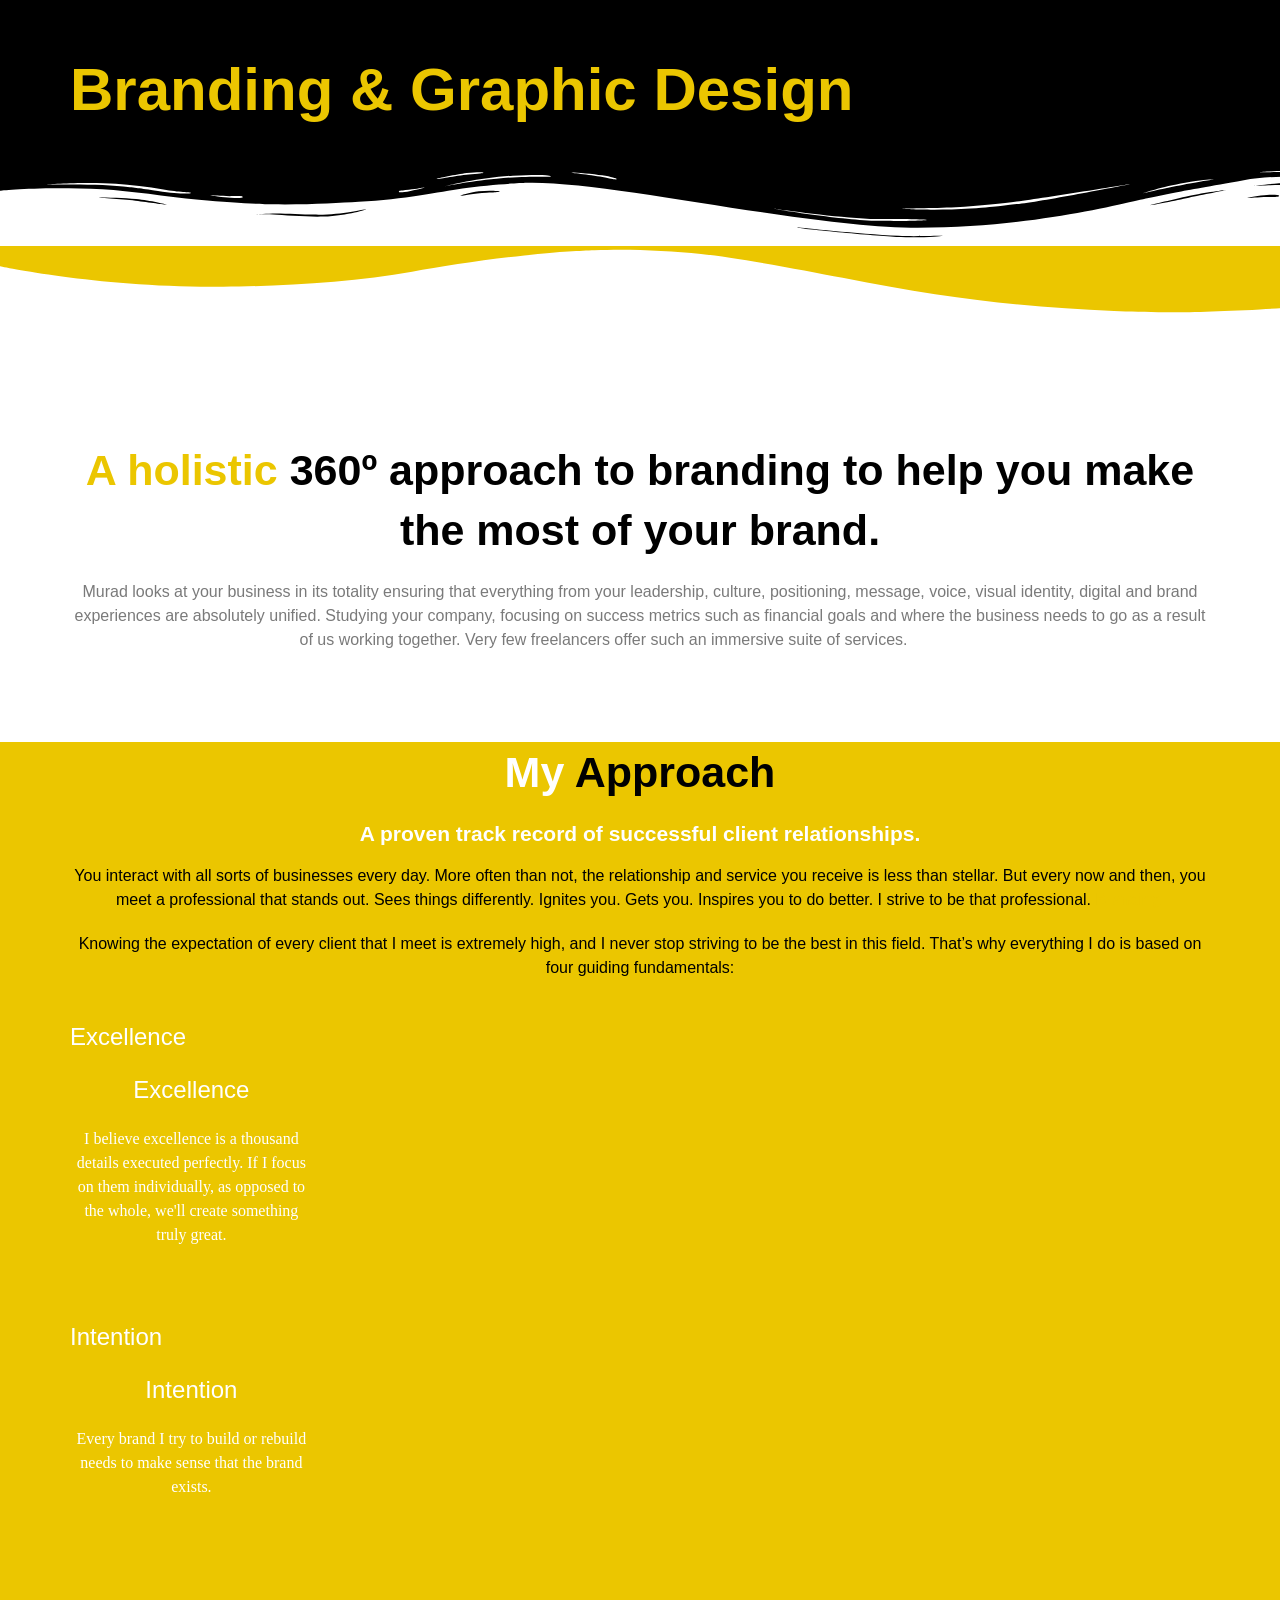
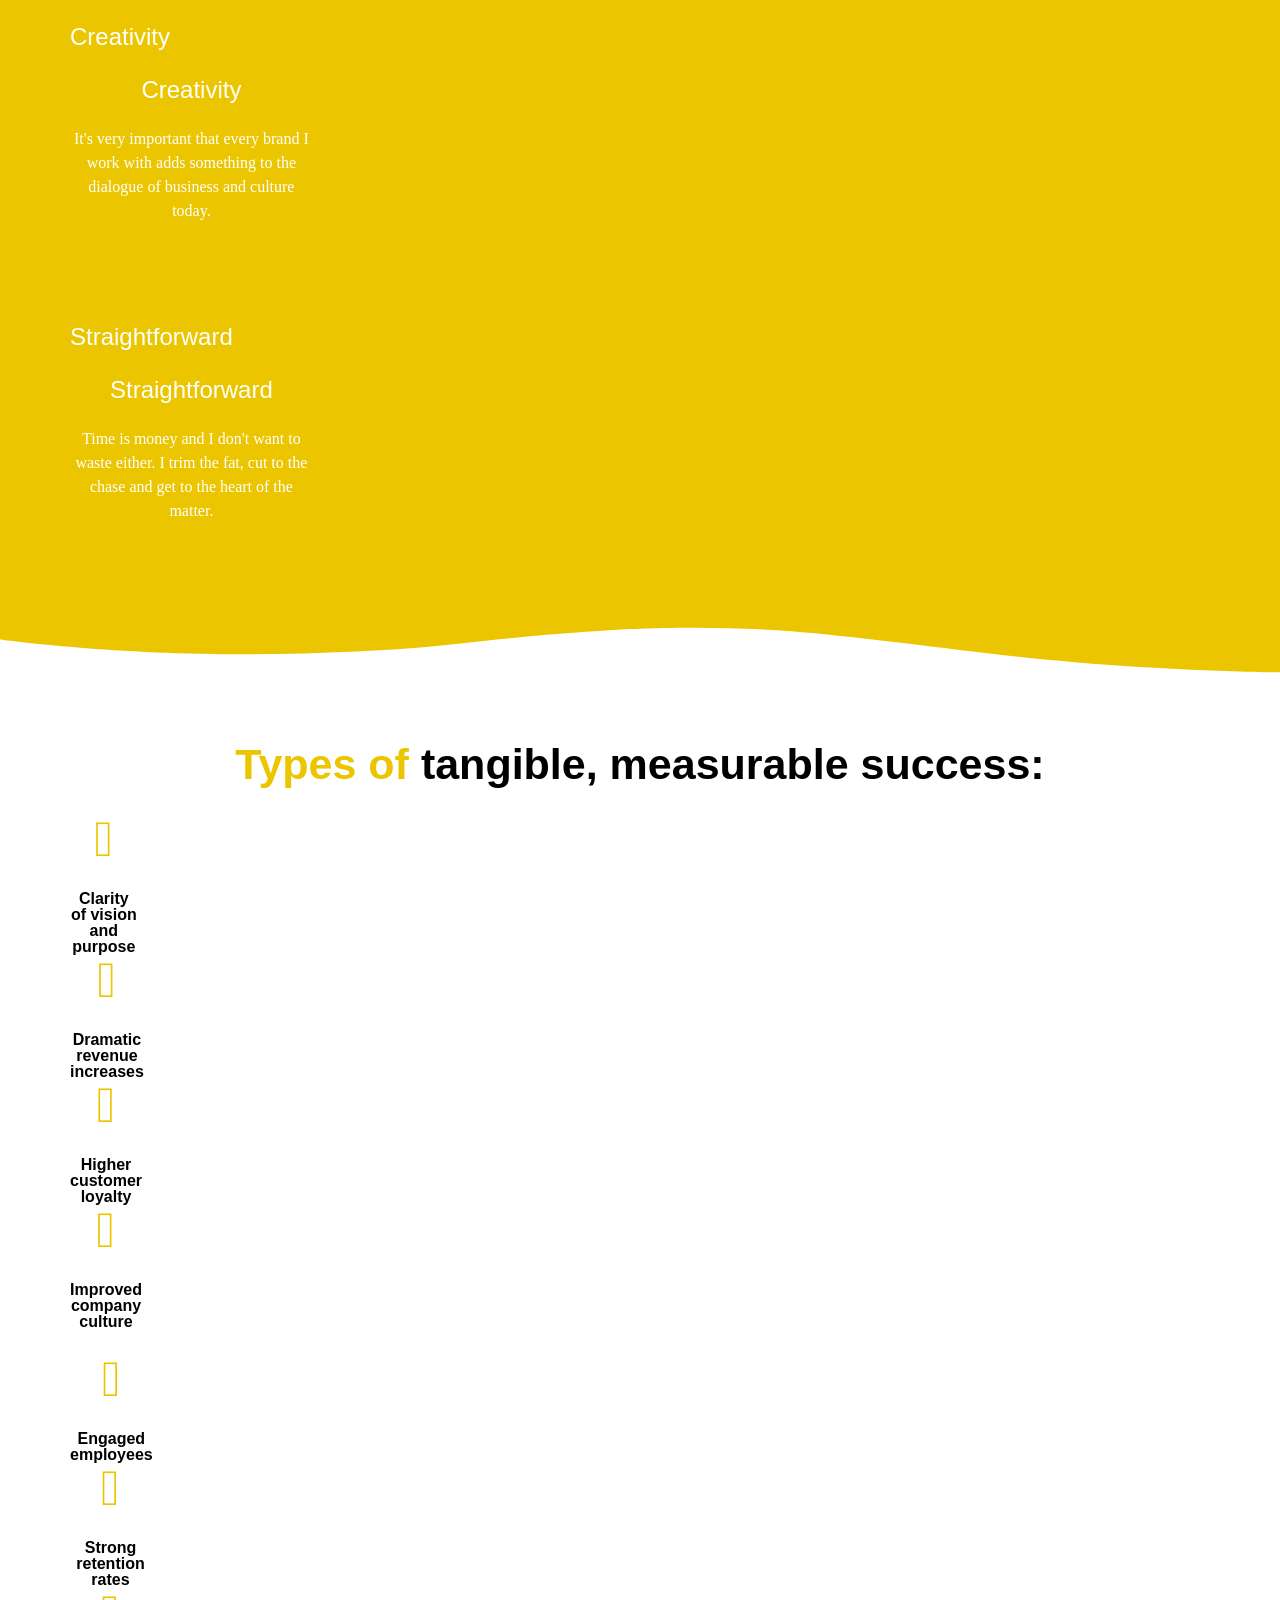
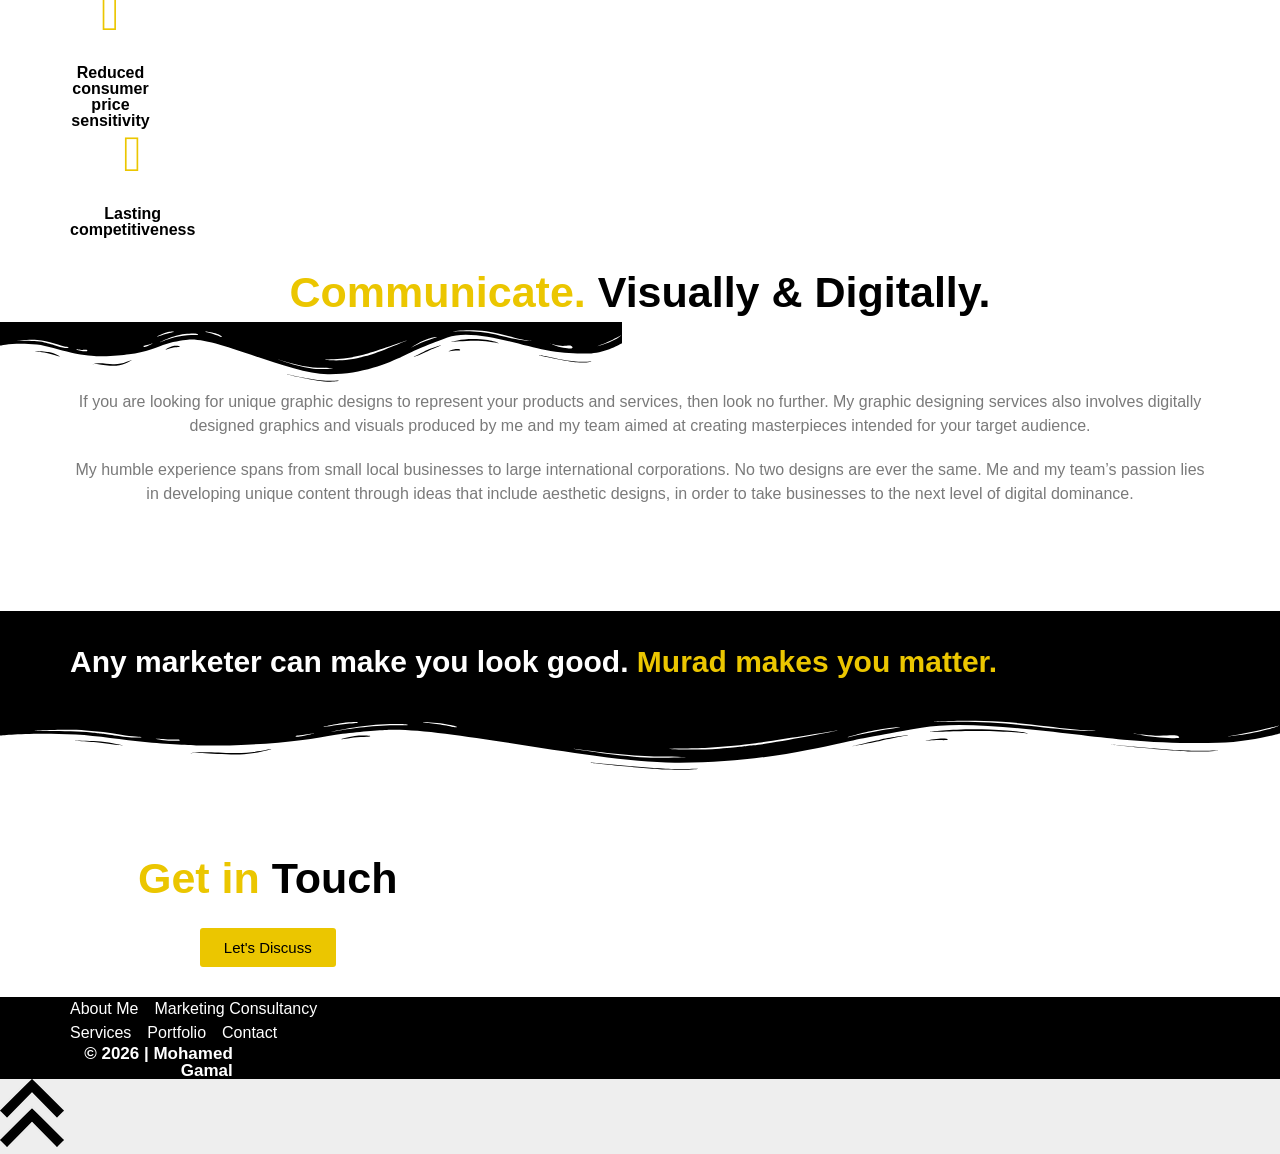
==== commit d135dfe7: "refactor: clean dead wordpress code, fix canonicals, update branding and enhance contact form across" ====
--- a/branding.html
+++ b/branding.html
@@ -1,158 +1,54 @@
+<!--
+ * صفحة خدمة الهوية البصرية والتصميم الجرافيكي (Branding & Graphic Design) - محمد جمال.
+ * الملف ده بيعرض تفاصيل خدمة بناء الهوية للشركات والشعارات وسابقة الأعمال في التصميم.
+ * الاعتمادات: styles.css وملفات التنسيق المحلية.
+-->
 <!DOCTYPE html>
 <html lang="en-US">
 
 <head>
+    <link rel="stylesheet" href="styles.css">
     <meta charset="UTF-8">
     <meta name='robots' content='index, follow, max-image-preview:large, max-snippet:-1, max-video-preview:-1' />
     <script data-cfasync="false" data-pagespeed-no-defer type="text/javascript">
         //
-        var gtm4wp_datalayer_name = "dataLayer";
-        var dataLayer = dataLayer || [];
-        //
-    </script>
-    <link media="all" href="https://muradmurad.com/wp-content/cache/autoptimize/css/autoptimize_a56fa4d3446f0c20fe750f5a268f9d78.css" rel="stylesheet" />
-    <title>Branding - Murad Murad | An Experienced and Certified Marketer</title>
-    <meta name="description" content="Digital Marketer &amp; Marketing Consultant Freelancer. Specialized in website design, social media management, branding, SEO, &amp; mystery shopping."
-    />
-    <link rel="canonical" href="https://muradmurad.com/branding/" />
+        </script>
+    <link media="all" href="muradmurad.com/wp-content/cache/autoptimize/css/autoptimize_a56fa4d3446f0c20fe750f5a268f9d78.css" rel="stylesheet" />
+    <title>Branding & Graphic Design - Mohamed Gamal | Digital Marketer</title>
+    <meta name="description" content="Professional Branding and Graphic Design Services by Mohamed Gamal. Building memorable visual identities for brands and businesses." />
+    <link rel="canonical" href="https://gimy404.github.io/Tsstawy/branding.html" />
     <meta property="og:locale" content="en_US" />
     <meta property="og:type" content="article" />
-    <meta property="og:title" content="Branding - Murad Murad | An Experienced and Certified Marketer" />
-    <meta property="og:description" content="Digital Marketer &amp; Marketing Consultant Freelancer. Specialized in website design, social media management, branding, SEO, &amp; mystery shopping." />
-    <meta property="og:url" content="https://muradmurad.com/branding/" />
-    <meta property="og:site_name" content="Murad Murad" />
+    <meta property="og:title" content="Branding & Graphic Design - Mohamed Gamal | Digital Marketer" />
+    <meta property="og:description" content="Professional Branding and Graphic Design Services by Mohamed Gamal. Building memorable visual identities for brands and businesses." />
+    <meta property="og:url" content="https://gimy404.github.io/Tsstawy/branding.html" />
+    <meta property="og:site_name" content="Mohamed Gamal" />
     <meta property="article:modified_time" content="2024-01-04T14:00:58+00:00" />
     <meta name="twitter:card" content="summary_large_image" />
-    <meta name="twitter:site" content="@muradmmurad" />
+    
     <meta name="twitter:label1" content="Est. reading time" />
     <meta name="twitter:data1" content="2 minutes" />
     <link rel='dns-prefetch' href='//fonts.googleapis.com' />
-    <link rel="alternate" type="application/rss+xml" title="Murad Murad &raquo; Feed" href="https://muradmurad.com/feed/" />
-    <link rel="alternate" type="application/rss+xml" title="Murad Murad &raquo; Comments Feed" href="https://muradmurad.com/comments/feed/" />
-    <script type="text/javascript">
-        window._wpemojiSettings = {
-            "baseUrl": "https:\/\/s.w.org\/images\/core\/emoji\/14.0.0\/72x72\/",
-            "ext": ".png",
-            "svgUrl": "https:\/\/s.w.org\/images\/core\/emoji\/14.0.0\/svg\/",
-            "svgExt": ".svg",
-            "source": {
-                "concatemoji": "https:\/\/muradmurad.com\/wp-includes\/js\/wp-emoji-release.min.js?ver=6.4.3"
-            }
-        };
-        /*! This file is auto-generated */
-        ! function(i, n) {
-            var o, s, e;
-
-            function c(e) {
-                try {
-                    var t = {
-                        supportTests: e,
-                        timestamp: (new Date).valueOf()
-                    };
-                    sessionStorage.setItem(o, JSON.stringify(t))
-                } catch (e) {}
-            }
-
-            function p(e, t, n) {
-                e.clearRect(0, 0, e.canvas.width, e.canvas.height), e.fillText(t, 0, 0);
-                var t = new Uint32Array(e.getImageData(0, 0, e.canvas.width, e.canvas.height).data),
-                    r = (e.clearRect(0, 0, e.canvas.width, e.canvas.height), e.fillText(n, 0, 0), new Uint32Array(e.getImageData(0, 0, e.canvas.width, e.canvas.height).data));
-                return t.every(function(e, t) {
-                    return e === r[t]
-                })
-            }
-
-            function u(e, t, n) {
-                switch (t) {
-                    case "flag":
-                        return n(e, "\ud83c\udff3\ufe0f\u200d\u26a7\ufe0f", "\ud83c\udff3\ufe0f\u200b\u26a7\ufe0f") ? !1 : !n(e, "\ud83c\uddfa\ud83c\uddf3", "\ud83c\uddfa\u200b\ud83c\uddf3") && !n(e, "\ud83c\udff4\udb40\udc67\udb40\udc62\udb40\udc65\udb40\udc6e\udb40\udc67\udb40\udc7f", "\ud83c\udff4\u200b\udb40\udc67\u200b\udb40\udc62\u200b\udb40\udc65\u200b\udb40\udc6e\u200b\udb40\udc67\u200b\udb40\udc7f");
-                    case "emoji":
-                        return !n(e, "\ud83e\udef1\ud83c\udffb\u200d\ud83e\udef2\ud83c\udfff", "\ud83e\udef1\ud83c\udffb\u200b\ud83e\udef2\ud83c\udfff")
-                }
-                return !1
-            }
-
-            function f(e, t, n) {
-                var r = "undefined" != typeof WorkerGlobalScope && self instanceof WorkerGlobalScope ? new OffscreenCanvas(300, 150) : i.createElement("canvas"),
-                    a = r.getContext("2d", {
-                        willReadFrequently: !0
-                    }),
-                    o = (a.textBaseline = "top", a.font = "600 32px Arial", {});
-                return e.forEach(function(e) {
-                    o[e] = t(a, e, n)
-                }), o
-            }
-
-            function t(e) {
-                var t = i.createElement("script");
-                t.src = e, t.defer = !0, i.head.appendChild(t)
-            }
-            "undefined" != typeof Promise && (o = "wpEmojiSettingsSupports", s = ["flag", "emoji"], n.supports = {
-                everything: !0,
-                everythingExceptFlag: !0
-            }, e = new Promise(function(e) {
-                i.addEventListener("DOMContentLoaded", e, {
-                    once: !0
-                })
-            }), new Promise(function(t) {
-                var n = function() {
-                    try {
-                        var e = JSON.parse(sessionStorage.getItem(o));
-                        if ("object" == typeof e && "number" == typeof e.timestamp && (new Date).valueOf() < e.timestamp + 604800 && "object" == typeof e.supportTests) return e.supportTests
-                    } catch (e) {}
-                    return null
-                }();
-                if (!n) {
-                    if ("undefined" != typeof Worker && "undefined" != typeof OffscreenCanvas && "undefined" != typeof URL && URL.createObjectURL && "undefined" != typeof Blob) try {
-                        var e = "postMessage(" + f.toString() + "(" + [JSON.stringify(s), u.toString(), p.toString()].join(",") + "));",
-                            r = new Blob([e], {
-                                type: "text/javascript"
-                            }),
-                            a = new Worker(URL.createObjectURL(r), {
-                                name: "wpTestEmojiSupports"
-                            });
-                        return void(a.onmessage = function(e) {
-                            c(n = e.data), a.terminate(), t(n)
-                        })
-                    } catch (e) {}
-                    c(n = f(s, u, p))
-                }
-                t(n)
-            }).then(function(e) {
-                for (var t in e) n.supports[t] = e[t], n.supports.everything = n.supports.everything && n.supports[t], "flag" !== t && (n.supports.everythingExceptFlag = n.supports.everythingExceptFlag && n.supports[t]);
-                n.supports.everythingExceptFlag = n.supports.everythingExceptFlag && !n.supports.flag, n.DOMReady = !1, n.readyCallback = function() {
-                    n.DOMReady = !0
-                }
-            }).then(function() {
-                return e
-            }).then(function() {
-                var e;
-                n.supports.everything || (n.readyCallback(), (e = n.source || {}).concatemoji ? t(e.concatemoji) : e.wpemoji && e.twemoji && (t(e.twemoji), t(e.wpemoji)))
-            }))
-        }((window, document), window._wpemojiSettings);
-    </script>
-    <link rel='stylesheet' id='7e2349df4-css' href='https://muradmurad.com/wp-content/uploads/essential-addons-elementor/7e2349df4.min.css?ver=1710235204' type='text/css' media='all' />
+    
+    
+    
+    <link rel='stylesheet' id='7e2349df4-css' href='muradmurad.com/wp-content/uploads/essential-addons-elementor/7e2349df4.min.css?ver=1710235204' type='text/css' media='all' />
     <link rel='stylesheet' id='schema-lite-fonts-css' href='https://fonts.googleapis.com/css?family=Roboto%20Slab%3A300%2C400%7CRaleway%3A400%2C500%2C700&#038;subset=latin-ext' type='text/css' media='all' />
-    <link rel='stylesheet' id='elementor-post-1121-css' href='https://muradmurad.com/wp-content/cache/autoptimize/css/autoptimize_single_8e840d04c17e988cbf5331a55ef0e9ab.css?ver=1619096060' type='text/css' media='all' />
-    <link rel='stylesheet' id='elementor-global-css' href='https://muradmurad.com/wp-content/cache/autoptimize/css/autoptimize_single_7d9f86f74446a8ce3f928e1e7537bbad.css?ver=1619099052' type='text/css' media='all' />
-    <link rel='stylesheet' id='elementor-post-114-css' href='https://muradmurad.com/wp-content/cache/autoptimize/css/autoptimize_single_e5bd475d7808e798912d3974906f4f67.css?ver=1704379141' type='text/css' media='all' />
+    <link rel='stylesheet' id='elementor-post-1121-css' href='muradmurad.com/wp-content/cache/autoptimize/css/autoptimize_single_8e840d04c17e988cbf5331a55ef0e9ab.css?ver=1619096060' type='text/css' media='all' />
+    <link rel='stylesheet' id='elementor-global-css' href='muradmurad.com/wp-content/cache/autoptimize/css/autoptimize_single_7d9f86f74446a8ce3f928e1e7537bbad.css?ver=1619099052' type='text/css' media='all' />
+    <link rel='stylesheet' id='elementor-post-114-css' href='muradmurad.com/wp-content/cache/autoptimize/css/autoptimize_single_e5bd475d7808e798912d3974906f4f67.css?ver=1704379141' type='text/css' media='all' />
     <link rel='stylesheet' id='google-fonts-1-css' href='https://fonts.googleapis.com/css?family=Roboto%3A100%2C100italic%2C200%2C200italic%2C300%2C300italic%2C400%2C400italic%2C500%2C500italic%2C600%2C600italic%2C700%2C700italic%2C800%2C800italic%2C900%2C900italic%7CRoboto+Slab%3A100%2C100italic%2C200%2C200italic%2C300%2C300italic%2C400%2C400italic%2C500%2C500italic%2C600%2C600italic%2C700%2C700italic%2C800%2C800italic%2C900%2C900italic%7CPoppins%3A100%2C100italic%2C200%2C200italic%2C300%2C300italic%2C400%2C400italic%2C500%2C500italic%2C600%2C600italic%2C700%2C700italic%2C800%2C800italic%2C900%2C900italic&#038;display=auto&#038;ver=6.4.3'
         type='text/css' media='all' />
-    <script type="text/javascript" src="https://muradmurad.com/wp-includes/js/jquery/jquery.min.js?ver=3.7.1" id="jquery-core-js"></script>
-    <link rel="https://api.w.org/" href="https://muradmurad.com/wp-json/" />
-    <link rel="alternate" type="application/json" href="https://muradmurad.com/wp-json/wp/v2/pages/114" />
-    <link rel="EditURI" type="application/rsd+xml" title="RSD" href="https://muradmurad.com/xmlrpc.php?rsd" />
+    <script type="text/javascript" src="muradmurad.com/wp-includes/js/jquery/jquery.min.js?ver=3.7.1" id="jquery-core-js"></script>
+    
+    
+    
     <meta name="generator" content="WordPress 6.4.3" />
-    <link rel='shortlink' href='https://muradmurad.com/?p=114' />
-    <link rel="alternate" type="application/json+oembed" href="https://muradmurad.com/wp-json/oembed/1.0/embed?url=https%3A%2F%2Fmuradmurad.com%2Fbranding%2F" />
-    <link rel="alternate" type="text/xml+oembed" href="https://muradmurad.com/wp-json/oembed/1.0/embed?url=https%3A%2F%2Fmuradmurad.com%2Fbranding%2F&#038;format=xml" />
-    <script async src="//pagead2.googlesyndication.com/pagead/js/adsbygoogle.js"></script>
-    <script>
-        (adsbygoogle = window.adsbygoogle || []).push({
-            google_ad_client: "ca-pub-4539948777521758",
-            enable_page_level_ads: true
-        });
-    </script>
+    
+    
+    
+    
+    
     <script type="application/ld+json">
         {
             "@context": "https:\/\/schema.org\/",
@@ -218,10 +114,10 @@
             f.parentNode.insertBefore(j, f);
         })(window, document, 'script', 'dataLayer', 'GTM-T5T6ZMN'); //
     </script>
-    <link rel="icon" href="https://muradmurad.com/wp-content/uploads/2019/02/Murad-Murad-1-65x65.png" sizes="32x32" />
-    <link rel="icon" href="https://muradmurad.com/wp-content/uploads/2019/02/Murad-Murad-1-300x300.png" sizes="192x192" />
-    <link rel="apple-touch-icon" href="https://muradmurad.com/wp-content/uploads/2019/02/Murad-Murad-1-300x300.png" />
-    <meta name="msapplication-TileImage" content="https://muradmurad.com/wp-content/uploads/2019/02/Murad-Murad-1-300x300.png" />
+    <link rel="icon" href="muradmurad.com/wp-content/uploads/2019/02/Murad-Murad-1-65x65.png" sizes="32x32" />
+    <link rel="icon" href="muradmurad.com/wp-content/uploads/2019/02/Murad-Murad-1-300x300.png" sizes="192x192" />
+    <link rel="apple-touch-icon" href="muradmurad.com/wp-content/uploads/2019/02/Murad-Murad-1-300x300.png" />
+    <meta name="msapplication-TileImage" content="muradmurad.com/wp-content/uploads/2019/02/Murad-Murad-1-300x300.png" />
     <meta name="viewport" content="width=device-width, initial-scale=1.0, viewport-fit=cover" />
 </head>
 
@@ -246,7 +142,7 @@
                                         </div>
                                         <div class="elementor-element elementor-element-345a262b elementor-widget elementor-widget-heading" data-id="345a262b" data-element_type="widget" data-widget_type="heading.default">
                                             <div class="elementor-widget-container">
-                                                <h1 class="elementor-heading-title elementor-size-default"><a href="https://muradmurad.com/branding/">Branding &amp; Graphic Design</a></h1>
+                                                <h1 class="elementor-heading-title elementor-size-default"><a href="branding.html">Branding &amp; Graphic Design</a></h1>
                                             </div>
                                         </div>
                                         <div class="elementor-element elementor-element-409b2bcd elementor-widget elementor-widget-spacer" data-id="409b2bcd" data-element_type="widget" data-widget_type="spacer.default">
@@ -830,7 +726,7 @@
                                 </div>
                                 <div class="elementor-element elementor-element-4918d46 elementor-align-center elementor-widget elementor-widget-button" data-id="4918d46" data-element_type="widget" data-widget_type="button.default">
                                     <div class="elementor-widget-container">
-                                        <div class="elementor-button-wrapper"> <a href="https://muradmurad.com/#contactmurad" class="elementor-button-link elementor-button elementor-size-sm" role="button"> <span class="elementor-button-content-wrapper"> <span class="elementor-button-text">Let's Discuss</span> </span> </a></div>
+                                        <div class="elementor-button-wrapper"> <a href="index.html#contactmurad" class="elementor-button-link elementor-button elementor-size-sm" role="button"> <span class="elementor-button-content-wrapper"> <span class="elementor-button-text">Let's Discuss</span> </span> </a></div>
                                     </div>
                                 </div>
                                 <div class="elementor-element elementor-element-dbb09ba elementor-widget elementor-widget-spacer" data-id="dbb09ba" data-element_type="widget" data-widget_type="spacer.default">
@@ -863,12 +759,12 @@
                                                         data-id="38430fb2" data-element_type="widget" data-widget_type="icon-list.default">
                                                         <div class="elementor-widget-container">
                                                             <ul class="elementor-icon-list-items elementor-inline-items">
-                                                                <li class="elementor-icon-list-item elementor-inline-item"> <a href="https://muradmurad.com/#aboutmurad"> <span class="elementor-icon-list-text">About Me</span> </a></li>
-                                                                <li class="elementor-icon-list-item elementor-inline-item"> <a href="https://muradmurad.com/#marketingconsult"> <span class="elementor-icon-list-text">Marketing Consultancy</span> </a></li>
+                                                                <li class="elementor-icon-list-item elementor-inline-item"> <a href="index.html#aboutmurad"> <span class="elementor-icon-list-text">About Me</span> </a></li>
+                                                                <li class="elementor-icon-list-item elementor-inline-item"> <a href="index.html#marketingconsult"> <span class="elementor-icon-list-text">Marketing Consultancy</span> </a></li>
                                                                 <li class="elementor-icon-list-item elementor-inline-item">
-                                                                <a href="https://muradmurad.com/#services"> <span class="elementor-icon-list-text">Services</span> </a></li>
-                                                                <li class="elementor-icon-list-item elementor-inline-item"> <a href="https://muradmurad.com/#portfolio"> <span class="elementor-icon-list-text">Portfolio</span> </a></li>
-                                                                <li class="elementor-icon-list-item elementor-inline-item"> <a href="https://muradmurad.com/#contactmurad"> <span class="elementor-icon-list-text">Contact</span> </a></li>
+                                                                <a href="index.html#services"> <span class="elementor-icon-list-text">Services</span> </a></li>
+                                                                <li class="elementor-icon-list-item elementor-inline-item"> <a href="index.html#portfolio"> <span class="elementor-icon-list-text">Portfolio</span> </a></li>
+                                                                <li class="elementor-icon-list-item elementor-inline-item"> <a href="index.html#contactmurad"> <span class="elementor-icon-list-text">Contact</span> </a></li>
                                                             </ul>
                                                         </div>
                                                     </div>
@@ -880,7 +776,7 @@
                                                 <div class="elementor-widget-wrap">
                                                     <div class="elementor-element elementor-element-1f561081 elementor-widget elementor-widget-heading" data-id="1f561081" data-element_type="widget" data-widget_type="heading.default">
                                                         <div class="elementor-widget-container">
-                                                            <h5 class="elementor-heading-title elementor-size-default"><a href="https://muradmurad.com">© 2024 | Murad Murad</a></h5>
+                                                            <h5 class="elementor-heading-title elementor-size-default"><a href="index.html">© 2026 | Mohamed Gamal</a></h5>
                                                         </div>
                                                     </div>
                                                 </div>
@@ -898,8 +794,8 @@
     </div>
     </div>
     </div>
-    <div id="wpfront-scroll-top-container"> <noscript><img src="https://muradmurad.com/wp-content/plugins/wpfront-scroll-top/images/icons/115.png" alt="" /></noscript><img class="lazyload" src='data:image/svg+xml,%3Csvg%20xmlns=%22http://www.w3.org/2000/svg%22%20viewBox=%220%200%20210%20140%22%3E%3C/svg%3E'
-            data-src="https://muradmurad.com/wp-content/plugins/wpfront-scroll-top/images/icons/115.png" alt="" /></div>
+    <div id="wpfront-scroll-top-container"> <noscript><img src="muradmurad.com/wp-content/plugins/wpfront-scroll-top/images/icons/115.png" alt="" /></noscript><img class="lazyload" src='data:image/svg+xml,%3Csvg%20xmlns=%22http://www.w3.org/2000/svg%22%20viewBox=%220%200%20210%20140%22%3E%3C/svg%3E'
+            data-src="muradmurad.com/wp-content/plugins/wpfront-scroll-top/images/icons/115.png" alt="" /></div>
     <script type="text/javascript">
         function wpfront_scroll_top_init() {
             if (typeof wpfront_scroll_top === "function" && typeof jQuery !== "undefined") {
@@ -931,7 +827,7 @@
         window.lazySizesConfig = window.lazySizesConfig || {};
         window.lazySizesConfig.loadMode = 1;
     </script>
-    <script async data-noptimize="1" src='https://muradmurad.com/wp-content/plugins/autoptimize/classes/external/js/lazysizes.min.js?ao_version=2.9.2'></script>
+    <script async data-noptimize="1" src='muradmurad.com/wp-content/plugins/autoptimize/classes/external/js/lazysizes.min.js?ao_version=2.9.2'></script>
     <script type="text/javascript" id="7e2349df4-js-extra">
         var localize = {
             "ajaxurl": "https:\/\/muradmurad.com\/wp-admin\/admin-ajax.php",
@@ -1191,7 +1087,7 @@
 
         });
     </script>
-    <script defer src="https://muradmurad.com/wp-content/cache/autoptimize/js/autoptimize_3ea7b3d4fadfaf0e09821a2db934a288.js"></script>
+    <script defer src="muradmurad.com/wp-content/cache/autoptimize/js/autoptimize_3ea7b3d4fadfaf0e09821a2db934a288.js"></script>
 </body>
 
 </html>
--- a/styles.css
+++ b/styles.css
@@ -0,0 +1,42 @@
+﻿/**
+ * الملف ده مخصص للتنسيقات الإضافية والتحسينات المخصصة للموقع (Custom Styles).
+ * الغرض منه: تحسين تجربة المستخدم البصرية، وضبط التمرير السلس، وتنسيق أزرار التواصل المباشر.
+ * بيعتمد عليه: كل صفحات الموقع (index.html وباقي صفحات الخدمات).
+ */
+
+/* تفعيل التمرير السلس عند الضغط على روابط الأقسام في القائمة العلوية */
+html {
+    scroll-behavior: smooth;
+}
+
+/* تحسين مظهر روابط القائمة العلوية عند تمرير الماوس */
+.elementor-icon-list-item:hover {
+    transition: all 0.3s ease-in-out;
+}
+
+/* تنسيق زر التواصل عبر واتساب ليكون واضحاً وجذاباً للعميل */
+.whatsapp-direct-btn {
+    display: inline-flex;
+    align-items: center;
+    justify-content: center;
+    gap: 8px;
+    background-color: #25D366;
+    color: #ffffff !important;
+    font-weight: 600;
+    padding: 12px 24px;
+    border-radius: 50px;
+    text-decoration: none;
+    transition: transform 0.2s ease, background-color 0.2s ease;
+}
+
+.whatsapp-direct-btn:hover {
+    background-color: #128C7E;
+    transform: scale(1.05);
+}
+
+/* معالجة أي تداخل أو تجاوز للنصوص في الشاشات الصغيرة للموبايل */
+@media (max-width: 768px) {
+    .elementor-heading-title {
+        word-wrap: break-word;
+    }
+}
--- a/muradmurad.com/wp-content/cache/autoptimize/css/autoptimize_a56fa4d3446f0c20fe750f5a268f9d78.css
+++ b/muradmurad.com/wp-content/cache/autoptimize/css/autoptimize_a56fa4d3446f0c20fe750f5a268f9d78.css
@@ -0,0 +1,37 @@
+img:is([sizes="auto" i],[sizes^="auto," i]){contain-intrinsic-size:3000px 1500px}
+@charset "UTF-8";.elementor-widget-premium-addon-banner{overflow:hidden}.premium-banner-ib{display:block;position:relative;z-index:1;overflow:hidden;margin:0;text-align:center}.premium-banner-ib img{display:block;position:relative;min-width:100%;max-width:100%;-webkit-transition:opacity .35s;transition:opacity .35s;border:none;padding:0;margin:0}.premium-banner-img-wrap{display:-webkit-flex;display:-ms-flexbox;display:flex;height:100%}.premium-banner-img-wrap .premium-banner-ib-img{-ms-flex-negative:0;-webkit-flex-shrink:0;flex-shrink:0}.premium-banner-ib-desc .premium-banner-read-more{z-index:100}.elementor-widget-premium-addon-banner .premium-banner-ib-title{background:0 0}.premium-banner-ib .premium-banner-ib-desc{padding:15px;position:absolute;top:0;left:0;width:100%;height:100%}.premium-banner-ib .premium-banner-ib-link{position:absolute;top:0;left:0;width:100%;height:100%;z-index:1000;text-indent:200%;white-space:nowrap;font-size:0;opacity:0}.premium-banner-ib a.premium-banner-ib-link{display:block;background:0 0}.premium-banner-animation1 img{width:-webkit-calc(100% + 50px)!important;width:calc(100% + 50px)!important;max-width:-webkit-calc(100% + 50px)!important;max-width:calc(100% + 50px)!important;-webkit-transition:opacity .35s,-webkit-filter .35s,-webkit-transform .35s;transition:opacity .35s,-webkit-filter .35s,-webkit-transform .35s;transition:opacity .35s,filter .35s,transform .35s;transition:opacity .35s,filter .35s,transform .35s,-webkit-filter .35s,-webkit-transform .35s;-webkit-transform:translate3d(-40px,0,0);transform:translate3d(-40px,0,0)}.premium-banner-animation2 .premium-banner-ib-title{padding:15px;position:absolute;top:50%;left:0;width:100%;-webkit-transition:color .35s,-webkit-transform .35s;transition:color .35s,-webkit-transform .35s;transition:transform .35s,color .35s;transition:transform .35s,color .35s,-webkit-transform .35s;-webkit-transform:translate3d(0,-50%,0);transform:translate3d(0,-50%,0)}.premium-banner-animation1 .premium-banner-ib-desc{top:auto;bottom:0;min-height:25%;height:auto;max-height:100%;text-align:left}.premium-banner-animation1 .premium-banner-ib-content,.premium-banner-animation1 .premium-banner-ib-title,.premium-banner-animation1 .premium-banner-read-more{-webkit-transform:translate3d(0,40px,0);transform:translate3d(0,40px,0);-webkit-transition-delay:50ms;transition-delay:50ms;-webkit-transition-duration:.35s;transition-duration:.35s}.premium-banner-animation1 .premium-banner-ib-title{-webkit-transition:-webkit-transform .35s;transition:-webkit-transform .35s;transition:transform .35s;transition:transform .35s,-webkit-transform .35s}.premium-banner-animation1 .premium-banner-ib-content,.premium-banner-animation1 .premium-banner-read-more{margin-top:10px;opacity:0;-webkit-transition:opacity .2s,-webkit-transform .35s;transition:opacity .2s,-webkit-transform .35s;transition:opacity .2s,transform .35s;transition:opacity .2s,transform .35s,-webkit-transform .35s}.premium-banner-animation1.active .premium-banner-ib-content,.premium-banner-animation1.active .premium-banner-read-more,.premium-banner-animation1:hover .premium-banner-ib-content,.premium-banner-animation1:hover .premium-banner-read-more{opacity:1;-webkit-transition-delay:50ms;transition-delay:50ms;-webkit-transition-duration:.35s;transition-duration:.35s}.premium-banner-animation1.active .premium-banner-ib-content,.premium-banner-animation1.active .premium-banner-ib-title,.premium-banner-animation1.active .premium-banner-read-more,.premium-banner-animation1.active img,.premium-banner-animation1:hover .premium-banner-ib-content,.premium-banner-animation1:hover .premium-banner-ib-title,.premium-banner-animation1:hover .premium-banner-read-more,.premium-banner-animation1:hover img{-webkit-transform:translate3d(0,0,0);transform:translate3d(0,0,0);-webkit-transition-delay:50ms;transition-delay:50ms;-webkit-transition-duration:.35s;transition-duration:.35s}.premium-banner-animation1.scale img,.premium-banner-animation1.zoomout img{-webkit-transform:translate3d(-40px,0,0) scale(1.1);transform:translate3d(-40px,0,0) scale(1.1)}.premium-banner-ib.sepia img{-webkit-filter:sepia(30%);filter:sepia(30%)}.premium-banner-ib.bright img{-webkit-filter:brightness(1);filter:brightness(1)}.premium-banner-ib.sepia:hover img{-webkit-filter:sepia(0);filter:sepia(0)}.premium-banner-ib.bright:hover img{-webkit-filter:brightness(1.2);filter:brightness(1.2)}.premium-banner-animation1.premium-banner-min-height img,.premium-banner-animation13.premium-banner-min-height img,.premium-banner-animation2.premium-banner-min-height img,.premium-banner-animation4.premium-banner-min-height img,.premium-banner-animation5.premium-banner-min-height img,.premium-banner-animation6.premium-banner-min-height img{height:auto}.premium-banner-animation2 img{width:100%}.premium-banner-animation2 .premium-banner-ib-desc::before{position:absolute;content:"";top:0;left:0;width:100%;height:100%;opacity:0;-webkit-transform:translate3d(0,50%,0);transform:translate3d(0,50%,0)}.premium-banner-animation2 .premium-banner-ib-content,.premium-banner-animation2 .premium-banner-ib-desc::before,.premium-banner-animation2 .premium-banner-read-more{-webkit-transition:opacity .35s,-webkit-transform .35s;transition:opacity .35s,-webkit-transform .35s;transition:opacity .35s,transform .35s;transition:opacity .35s,transform .35s,-webkit-transform .35s}.premium-banner-animation2 .premium-banner-ib-content,.premium-banner-animation2 .premium-banner-read-more{position:absolute;bottom:0;left:0;padding:15px;width:100%;max-height:50%;opacity:0;-webkit-transform:translate3d(0,10px,0);transform:translate3d(0,10px,0)}.premium-banner-animation2.active .premium-banner-ib-title,.premium-banner-animation2:hover .premium-banner-ib-title{-webkit-transform:translate3d(0,-40px,0);transform:translate3d(0,-40px,0)}.premium-banner-animation2.active .premium-banner-ib-desc::before,.premium-banner-animation2.active .premium-banner-read-more,.premium-banner-animation2:hover .premium-banner-ib-desc::before,.premium-banner-animation2:hover .premium-banner-read-more{opacity:1;-webkit-transform:translate3d(0,0,0);transform:translate3d(0,0,0)}.premium-banner-animation2.active .premium-banner-ib-content,.premium-banner-animation2:hover .premium-banner-ib-content{opacity:1;-webkit-transform:translate3d(0,-30px,0);transform:translate3d(0,-30px,0)}.premium-banner-animation3 .premium-banner-ib-title{position:absolute;bottom:0;left:0;padding:15px;width:100%;text-align:left;-webkit-transform:translate3d(0,-30px,0);transform:translate3d(0,-30px,0)}.premium-banner-animation3 .premium-banner-ib-desc::before,.premium-banner-animation3 .premium-banner-ib-title{-webkit-transition:-webkit-transform .35s;transition:-webkit-transform .35s;transition:transform .35s;transition:transform .35s,-webkit-transform .35s}.premium-banner-animation3.active .premium-banner-ib-desc::before,.premium-banner-animation3.active .premium-banner-ib-title,.premium-banner-animation3:hover .premium-banner-ib-desc::before,.premium-banner-animation3:hover .premium-banner-ib-title{opacity:1;-webkit-transform:translate3d(0,0,0);transform:translate3d(0,0,0)}.premium-banner-animation3 .premium-banner-ib-content{max-height:-webkit-calc(100% - 60px - 1.5em);max-height:calc(100% - 60px - 1.5em);overflow:hidden}.premium-banner-animation4 img{width:-webkit-calc(100% + 40px)!important;width:calc(100% + 40px)!important;max-width:-webkit-calc(100% + 40px)!important;max-width:calc(100% + 40px)!important;-webkit-transition:opacity .35s,-webkit-transform .35s;transition:opacity .35s,-webkit-transform .35s;transition:opacity .35s,transform .35s;transition:opacity .35s,transform .35s,-webkit-transform .35s}.premium-banner-animation4 .premium-banner-ib-desc{padding:30px}.premium-banner-animation4 .premium-banner-ib-desc::after{position:absolute;content:"";opacity:0;top:30px;right:50px;bottom:30px;left:50px;border-right:1px solid #fff;border-left:1px solid #fff;-webkit-transform:scale(1,0);-ms-transform:scale(1,0);transform:scale(1,0);-webkit-transform-origin:100% 0;-ms-transform-origin:100% 0;transform-origin:100% 0}.premium-banner-animation4 .premium-banner-ib-desc::before{position:absolute;content:"";opacity:0;top:50px;right:30px;bottom:50px;left:30px;border-top:1px solid #fff;border-bottom:1px solid #fff;-webkit-transform:scale(0,1);-ms-transform:scale(0,1);transform:scale(0,1);-webkit-transform-origin:0 0;-ms-transform-origin:0 0;transform-origin:0 0}.premium-banner-animation4 .premium-banner-ib-title{padding:50px 30px 0 30px;-webkit-transition:-webkit-transform .35s;transition:-webkit-transform .35s;transition:transform .35s;transition:transform .35s,-webkit-transform .35s}.premium-banner-animation4 .premium-banner-ib-content,.premium-banner-animation4 .premium-banner-read-more{padding:10px 30px;opacity:0;overflow:hidden;-webkit-transform:translate3d(0,-10px,0);transform:translate3d(0,-10px,0);-webkit-transition:opacity .35s,-webkit-transform .35s;transition:opacity .35s,-webkit-transform .35s;transition:opacity .35s,transform .35s;transition:opacity .35s,transform .35s,-webkit-transform .35s}.premium-banner-animation4 .premium-banner-ib-title,.premium-banner-animation4 img{-webkit-transform:translate3d(-30px,0,0);transform:translate3d(-30px,0,0)}.premium-banner-animation4.scale img,.premium-banner-animation4.zoomout img{-webkit-transform:translate3d(-30px,0,0) scale(1.1);transform:translate3d(-30px,0,0) scale(1.1)}.premium-banner-animation4 .premium-banner-ib-desc::after,.premium-banner-animation4 .premium-banner-ib-desc::before{-webkit-transition:opacity .35s,-webkit-transform .35s;transition:opacity .35s,-webkit-transform .35s;transition:opacity .35s,transform .35s;transition:opacity .35s,transform .35s,-webkit-transform .35s}.premium-banner-animation4.active .premium-banner-ib-desc::after,.premium-banner-animation4.active .premium-banner-ib-desc::before,.premium-banner-animation4:hover .premium-banner-ib-desc::after,.premium-banner-animation4:hover .premium-banner-ib-desc::before{opacity:1;-webkit-transform:scale(1);-ms-transform:scale(1);transform:scale(1)}.premium-banner-animation4.active .premium-banner-ib-content,.premium-banner-animation4.active .premium-banner-ib-title,.premium-banner-animation4.active .premium-banner-read-more,.premium-banner-animation4:hover .premium-banner-ib-content,.premium-banner-animation4:hover .premium-banner-ib-title,.premium-banner-animation4:hover .premium-banner-read-more{opacity:1;-webkit-transform:translate3d(0,0,0);transform:translate3d(0,0,0)}.premium-banner-animation4:hover .premium-banner-ib-content,.premium-banner-animation4:hover .premium-banner-ib-desc::after,.premium-banner-animation4:hover .premium-banner-ib-title,.premium-banner-animation4:hover img{-webkit-transition-delay:.15s;transition-delay:.15s}.premium-banner-animation5 .premium-banner-ib-desc{top:auto;bottom:0;padding:15px;height:auto;background:#f2f2f2;color:#3c4a50;-webkit-transition:-webkit-transform .35s;transition:-webkit-transform .35s;transition:transform .35s;transition:transform .35s,-webkit-transform .35s;-webkit-transform:translate3d(0,100%,0);transform:translate3d(0,100%,0)}.premium-banner-animation5 .premium-banner-ib-content{position:absolute;top:auto;bottom:100%;left:0;width:100%;padding:15px;opacity:0;-webkit-transition:opacity .35s;transition:opacity .35s}.premium-banner-animation5 .premium-banner-ib-title,.premium-banner-animation5 .premium-banner-read-more{-webkit-transition:-webkit-transform .35s;transition:-webkit-transform .35s;transition:transform .35s;transition:transform .35s,-webkit-transform .35s;-webkit-transform:translate3d(0,200%,0);transform:translate3d(0,200%,0);text-align:center}.premium-banner-animation5 .premium-banner-ib-title{margin:10px 0}.premium-banner-animation5.active .premium-banner-ib-content,.premium-banner-animation5.active .premium-banner-ib-content *,.premium-banner-animation5:hover .premium-banner-ib-content,.premium-banner-animation5:hover .premium-banner-ib-content *{opacity:1!important;z-index:99!important;-webkit-backface-visibility:hidden!important;backface-visibility:hidden!important}.premium-banner-animation5.active .premium-banner-ib-desc,.premium-banner-animation5.active .premium-banner-ib-title,.premium-banner-animation5.active .premium-banner-read-more,.premium-banner-animation5:hover .premium-banner-ib-desc,.premium-banner-animation5:hover .premium-banner-ib-title,.premium-banner-animation5:hover .premium-banner-read-more{-webkit-transform:translateY(0);-ms-transform:translateY(0);transform:translateY(0)}.premium-banner-animation5:hover .premium-banner-ib-title{-webkit-transition-delay:50ms;transition-delay:50ms}.premium-banner-animation5 img{-webkit-transition:opacity .35s,-webkit-filter .35s,-webkit-transform .35s;transition:opacity .35s,-webkit-filter .35s,-webkit-transform .35s;transition:opacity .35s,filter .35s,transform .35s;transition:opacity .35s,filter .35s,transform .35s,-webkit-filter .35s,-webkit-transform .35s}.premium-banner-animation2 img,.premium-banner-animation4 img,.premium-banner-animation6 img{-webkit-transition:opacity .35s,-webkit-filter .35s,-webkit-transform .35s;transition:opacity .35s,-webkit-filter .35s,-webkit-transform .35s;transition:opacity .35s,filter .35s,transform .35s;transition:opacity .35s,filter .35s,transform .35s,-webkit-filter .35s,-webkit-transform .35s}.premium-banner-animation5.scale img,.premium-banner-animation5.zoomout img{-webkit-transform:scale(1.1);-ms-transform:scale(1.1);transform:scale(1.1)}.premium-banner-animation2.scale img,.premium-banner-animation2.zoomout img{-webkit-transform:scale(1.1);-ms-transform:scale(1.1);transform:scale(1.1)}.premium-banner-animation6.scale img,.premium-banner-animation6.zoomout img{-webkit-transform:scale(1.1);-ms-transform:scale(1.1);transform:scale(1.1)}.premium-banner-animation2.zoomin:hover img,.premium-banner-animation5.zoomin:hover img,.premium-banner-animation6.zoomin:hover img{-webkit-transform:scale(1.1);-ms-transform:scale(1.1);transform:scale(1.1)}.premium-banner-animation2.zoomout:hover img,.premium-banner-animation5.zoomout:hover img,.premium-banner-animation6.zoomout:hover img{-webkit-transform:scale(1);-ms-transform:scale(1);transform:scale(1)}.premium-banner-animation2.scale:hover img,.premium-banner-animation5.scale:hover img,.premium-banner-animation6.scale:hover img{-webkit-transform:scale(1.2) rotate(5deg);-ms-transform:scale(1.2) rotate(5deg);transform:scale(1.2) rotate(5deg)}.premium-banner-animation2.grayscale:hover img,.premium-banner-animation5.grayscale:hover img,.premium-banner-animation6.grayscale:hover img{-webkit-filter:grayscale(100%);filter:grayscale(100%)}.premium-banner-animation2.blur:hover img,.premium-banner-animation5.blur:hover img{-webkit-filter:blur(3px);filter:blur(3px)}.premium-banner-animation6.blur:hover img{-webkit-filter:blur(3px);filter:blur(3px)}.premium-banner-animation6 .premium-banner-ib-desc{padding:45px}.premium-banner-animation6 .premium-banner-ib-desc::before{position:absolute;content:"";top:30px;right:30px;bottom:30px;left:30px;border:1px solid #fff}.premium-banner-animation6 .premium-banner-ib-title{margin:20px 0 10px;-webkit-transition:-webkit-transform .35s;transition:-webkit-transform .35s;transition:transform .35s;transition:transform .35s,-webkit-transform .35s;-webkit-transform:translate3d(0,100%,0);transform:translate3d(0,100%,0)}.premium-banner-animation6 .premium-banner-ib-content,.premium-banner-animation6 .premium-banner-ib-desc::before,.premium-banner-animation6 .premium-banner-read-more{opacity:0;-webkit-transition:opacity .35s,-webkit-transform .35s;transition:opacity .35s,-webkit-transform .35s;transition:opacity .35s,transform .35s;transition:opacity .35s,transform .35s,-webkit-transform .35s;-webkit-transform:scale(0);-ms-transform:scale(0);transform:scale(0)}.premium-banner-animation6 .premium-banner-read-more{margin-top:10px}.premium-banner-animation6.active .premium-banner-ib-title,.premium-banner-animation6:hover .premium-banner-ib-title{-webkit-transform:translate3d(0,0,0);transform:translate3d(0,0,0)}.premium-banner-animation6.active .premium-banner-ib-content,.premium-banner-animation6.active .premium-banner-ib-desc::before,.premium-banner-animation6.active .premium-banner-read-more,.premium-banner-animation6:hover .premium-banner-ib-content,.premium-banner-animation6:hover .premium-banner-ib-desc::before,.premium-banner-animation6:hover .premium-banner-read-more{opacity:1;-webkit-transform:scale(1);-ms-transform:scale(1);transform:scale(1)}.premium-banner-animation12 .premium-banner-ib-desc::after{position:absolute;content:"";right:30px;bottom:30px;left:30px;height:-webkit-calc(50% - 30px);height:calc(50% - 30px);border:7px solid #fff;-webkit-transition:-webkit-transform .35s;transition:-webkit-transform .35s;transition:transform .35s;transition:transform .35s,-webkit-transform .35s;-webkit-transform:translate3d(0,-100%,0);transform:translate3d(0,-100%,0)}.premium-banner-animation12.active .premium-banner-ib-desc::after,.premium-banner-animation12:hover .premium-banner-ib-desc::after{-webkit-transform:translate3d(0,0,0);transform:translate3d(0,0,0)}.premium-banner-animation12 .premium-banner-ib-desc{padding:45px;text-align:left}.premium-banner-animation12 .premium-banner-ib-content{position:absolute;right:60px;bottom:60px;left:60px;opacity:0;-webkit-transition:opacity .35s,-webkit-transform .35s;transition:opacity .35s,-webkit-transform .35s;transition:opacity .35s,transform .35s;transition:opacity .35s,transform .35s,-webkit-transform .35s;-webkit-transform:translate3d(0,-100px,0);transform:translate3d(0,-100px,0)}.premium-banner-animation12.active .premium-banner-ib-content,.premium-banner-animation12:hover .premium-banner-ib-content{opacity:1;-webkit-transform:translate3d(0,0,0);transform:translate3d(0,0,0)}.premium-banner-animation13 img{width:-webkit-calc(100% + 20px)!important;width:calc(100% + 20px)!important;max-width:-webkit-calc(100% + 20px)!important;max-width:calc(100% + 20px)!important;-webkit-transition:opacity .35s,-webkit-filter .35s,-webkit-transform .35s;transition:opacity .35s,-webkit-filter .35s,-webkit-transform .35s;transition:opacity .35s,filter .35s,transform .35s;transition:opacity .35s,filter .35s,transform .35s,-webkit-filter .35s,-webkit-transform .35s;-webkit-transform:translate3d(-10px,0,0);transform:translate3d(-10px,0,0);-webkit-backface-visibility:hidden;backface-visibility:hidden}.premium-banner-animation13.scale img,.premium-banner-animation13.zoomout img{-webkit-transform:translate3d(-10px,0,0) scale(1.1);transform:translate3d(-10px,0,0) scale(1.1)}.premium-banner-animation13.none:hover img{-webkit-transform:translate3d(0,0,0);transform:translate3d(0,0,0)}.premium-banner-animation1.none:hover img,.premium-banner-animation4.none:hover img{-webkit-transform:translate3d(0,0,0);transform:translate3d(0,0,0)}.premium-banner-animation1.zoomin:hover img,.premium-banner-animation10.zoomin:hover img,.premium-banner-animation11.zoomin:hover img,.premium-banner-animation13.zoomin:hover img,.premium-banner-animation4.zoomin:hover img,.premium-banner-animation7.zoomin:hover img,.premium-banner-animation8.zoomin:hover img,.premium-banner-animation9.zoomin:hover img{-webkit-transform:translate3d(0,0,0) scale(1.1);transform:translate3d(0,0,0) scale(1.1)}.premium-banner-animation1.zoomout:hover img,.premium-banner-animation10.zoomout:hover img,.premium-banner-animation11.zoomout:hover img,.premium-banner-animation13.zoomout:hover img,.premium-banner-animation4.zoomout:hover img,.premium-banner-animation7.zoomout:hover img,.premium-banner-animation8.zoomout:hover img,.premium-banner-animation9.zoomout:hover img{-webkit-transform:translate3d(0,0,0) scale(1);transform:translate3d(0,0,0) scale(1)}.premium-banner-animation1.scale:hover img,.premium-banner-animation10.scale:hover img,.premium-banner-animation11.scale:hover img,.premium-banner-animation13.scale:hover img,.premium-banner-animation4.scale:hover img,.premium-banner-animation7.scale:hover img,.premium-banner-animation8.scale:hover img,.premium-banner-animation9.scale:hover img{-webkit-transform:translate3d(0,0,0) scale(1.2) rotate(5deg);transform:translate3d(0,0,0) scale(1.2) rotate(5deg)}.premium-banner-animation1.grayscale:hover img,.premium-banner-animation10.grayscale:hover img,.premium-banner-animation11.grayscale:hover img,.premium-banner-animation13.grayscale:hover img,.premium-banner-animation4.grayscale:hover img,.premium-banner-animation7.grayscale:hover img,.premium-banner-animation8.grayscale:hover img,.premium-banner-animation9.grayscale:hover img{-webkit-transform:translate3d(0,0,0);transform:translate3d(0,0,0);-webkit-filter:grayscale(100%);filter:grayscale(100%)}.premium-banner-animation1.blur:hover img,.premium-banner-animation10.blur:hover img,.premium-banner-animation11.blur:hover img,.premium-banner-animation13.blur:hover img,.premium-banner-animation4.blur:hover,.premium-banner-animation7.blur:hover img,.premium-banner-animation8.blur:hover img,.premium-banner-animation9.blur:hover img{-webkit-transform:translate3d(0,0,0);transform:translate3d(0,0,0);-webkit-filter:blur(3px);filter:blur(3px)}.premium-banner-animation13 .premium-banner-ib-desc{text-align:left}.premium-banner-animation13 .premium-banner-ib-title{position:relative;overflow:hidden;padding:5px 0 10px}.premium-banner-animation13 .premium-banner-ib-title::after{position:absolute;content:"";bottom:0;left:0;width:100%;height:2px;background:#fff;-webkit-transition:-webkit-transform .35s;transition:-webkit-transform .35s;transition:transform .35s;transition:transform .35s,-webkit-transform .35s;-webkit-transform:translate3d(-101%,0,0);transform:translate3d(-101%,0,0)}.premium-banner-animation13.active .premium-banner-ib-title::after,.premium-banner-animation13:hover .premium-banner-ib-title::after{-webkit-transform:translate3d(0,0,0);transform:translate3d(0,0,0)}.premium-banner-animation13 .premium-banner-ib-content,.premium-banner-animation13 .premium-banner-read-more{padding:15px 0;opacity:0;-webkit-transition:opacity .35s,-webkit-transform .35s;transition:opacity .35s,-webkit-transform .35s;transition:opacity .35s,transform .35s;transition:opacity .35s,transform .35s,-webkit-transform .35s;-webkit-transform:translate3d(100%,0,0);transform:translate3d(100%,0,0)}.premium-banner-animation13.active .premium-banner-ib-content,.premium-banner-animation13.active .premium-banner-read-more,.premium-banner-animation13:hover .premium-banner-ib-content,.premium-banner-animation13:hover .premium-banner-read-more{opacity:1;-webkit-transform:translate3d(0,0,0);transform:translate3d(0,0,0)}.premium-banner-ib.premium-banner-animation5 .premium-banner-toggle-size{left:50%;width:auto!important;height:100%;max-width:none;-webkit-transform:translateX(-50%);-ms-transform:translateX(-50%);transform:translateX(-50%)}.premium-banner-animation7 img{width:-webkit-calc(100% + 40px)!important;width:calc(100% + 40px)!important;max-width:-webkit-calc(100% + 40px)!important;max-width:calc(100% + 40px)!important;-webkit-transition:opacity .35s,-webkit-filter .35s,-webkit-transform .35s;transition:opacity .35s,-webkit-filter .35s,-webkit-transform .35s;transition:opacity .35s,filter .35s,transform .35s;transition:opacity .35s,filter .35s,transform .35s,-webkit-filter .35s,-webkit-transform .35s}.premium-banner-animation7 .premium-banner-brlr{width:7px}.premium-banner-animation7 .premium-banner-brtb{height:7px}.premium-banner-animation7 .premium-banner-br{position:absolute;z-index:1;background-color:#fff;-webkit-transition:all .3s ease-in-out;transition:all .3s ease-in-out;-webkit-transition-delay:.2s;transition-delay:.2s}.premium-banner-animation7 .premium-banner-bleft{left:30px;top:-webkit-calc(100% - 150px);top:calc(100% - 150px);height:0}.premium-banner-animation7 .premium-banner-bright{right:30px;bottom:-webkit-calc(100% - 150px);bottom:calc(100% - 150px);height:0}.premium-banner-animation7 .premium-banner-bottom{right:-webkit-calc(100% - 150px);right:calc(100% - 150px);bottom:30px;width:0}.premium-banner-animation7 .premium-banner-btop{left:-webkit-calc(100% - 150px);left:calc(100% - 150px);top:30px;width:0}.premium-banner-animation7 .premium-banner-ib-desc{padding:70px;display:-webkit-flex;display:-ms-flexbox;display:flex;-webkit-justify-content:center;-ms-flex-pack:center;justify-content:center;-webkit-align-items:center;-ms-flex-align:center;align-items:center}.premium-banner-animation7 .premium-banner-ib-title{margin-top:0}.premium-banner-animation7 .premium-banner-ib-title,.premium-banner-animation7 img{-webkit-transform:translate3d(-30px,0,0);transform:translate3d(-30px,0,0)}.premium-banner-animation7.scale img,.premium-banner-animation7.zoomout img{-webkit-transform:translate3d(-30px,0,0) scale(1.1);transform:translate3d(-30px,0,0) scale(1.1)}.premium-banner-animation7 .premium-banner-ib-content,.premium-banner-animation7 .premium-banner-read-more{margin-top:10px}.premium-banner-animation7 .premium-banner-ib-desc::after,.premium-banner-animation7 .premium-banner-ib-desc::before{-webkit-transition:opacity .35s,-webkit-transform .35s;transition:opacity .35s,-webkit-transform .35s;transition:opacity .35s,transform .35s;transition:opacity .35s,transform .35s,-webkit-transform .35s}.premium-banner-animation7 .premium-banner-ib-content,.premium-banner-animation7 .premium-banner-ib-title,.premium-banner-animation7 .premium-banner-read-more{opacity:0;-webkit-transition:opacity .35s,-webkit-transform .35s;transition:opacity .35s,-webkit-transform .35s;transition:opacity .35s,transform .35s;transition:opacity .35s,transform .35s,-webkit-transform .35s}.premium-banner-animation7.active .premium-banner-ib-content,.premium-banner-animation7.active .premium-banner-ib-title,.premium-banner-animation7.active .premium-banner-read-more,.premium-banner-animation7:hover .premium-banner-ib-content,.premium-banner-animation7:hover .premium-banner-ib-title,.premium-banner-animation7:hover .premium-banner-read-more{opacity:1;-webkit-transform:translate3d(0,0,0);transform:translate3d(0,0,0)}.premium-banner-animation7.active .premium-banner-bleft,.premium-banner-animation7:hover .premium-banner-bleft{top:30px;height:70px}.premium-banner-animation7.active .premium-banner-bright,.premium-banner-animation7:hover .premium-banner-bright{bottom:30px;height:70px}.premium-banner-animation7.active .premium-banner-bottom,.premium-banner-animation7:hover .premium-banner-bottom{right:30px;width:70px}.premium-banner-animation7.active .premium-banner-btop,.premium-banner-animation7:hover .premium-banner-btop{left:30px;width:70px}.premium-banner-animation7:hover .premium-banner-ib-content,.premium-banner-animation7:hover .premium-banner-ib-title,.premium-banner-animation7:hover .premium-banner-read-more,.premium-banner-animation7:hover img{-webkit-transition-delay:.15s;transition-delay:.15s}.premium-banner-animation8 img{width:-webkit-calc(100% + 40px)!important;width:calc(100% + 40px)!important;max-width:-webkit-calc(100% + 40px)!important;max-width:calc(100% + 40px)!important;-webkit-transition:opacity .35s,-webkit-filter .35s,-webkit-transform .35s;transition:opacity .35s,-webkit-filter .35s,-webkit-transform .35s;transition:opacity .35s,filter .35s,transform .35s;transition:opacity .35s,filter .35s,transform .35s,-webkit-filter .35s,-webkit-transform .35s}.premium-banner-animation8 .premium-banner-brlr{width:7px}.premium-banner-animation8 .premium-banner-brtb{height:7px}.premium-banner-animation8 .premium-banner-br{position:absolute;z-index:1;background-color:#fff;-webkit-transition:all .3s ease-in-out;transition:all .3s ease-in-out;-webkit-transition-delay:.2s;transition-delay:.2s}.premium-banner-animation8 .premium-banner-bleft{left:30px;top:50%;-webkit-transform:translateY(-50%);-ms-transform:translateY(-50%);transform:translateY(-50%);height:0}.premium-banner-animation8 .premium-banner-bright{right:30px;top:50%;-webkit-transform:translateY(-50%);-ms-transform:translateY(-50%);transform:translateY(-50%);height:0}.premium-banner-animation8 .premium-banner-bottom{left:50%;-webkit-transform:translateX(-50%);-ms-transform:translateX(-50%);transform:translateX(-50%);bottom:30px;width:0}.premium-banner-animation8 .premium-banner-btop{left:50%;-webkit-transform:translateX(-50%);-ms-transform:translateX(-50%);transform:translateX(-50%);top:30px;width:0}.premium-banner-animation8 .premium-banner-ib-desc{padding:70px;display:table}.premium-banner-animation8 .premium-banner-ib-desc .premium-banner-desc-centered{display:table-cell;vertical-align:middle}.premium-banner-animation8 .premium-banner-ib-title{margin-top:0}.premium-banner-animation8 .premium-banner-ib-title,.premium-banner-animation8 img{-webkit-transform:translate3d(-30px,0,0);transform:translate3d(-30px,0,0)}.premium-banner-animation8.scale img,.premium-banner-animation8.zoomout img{-webkit-transform:translate3d(-30px,0,0) scale(1.1);transform:translate3d(-30px,0,0) scale(1.1)}.premium-banner-animation8 .premium-banner-ib-content,.premium-banner-animation8 .premium-banner-read-more{margin-top:10px}.premium-banner-animation8 .premium-banner-ib-desc::after,.premium-banner-animation8 .premium-banner-ib-desc::before{-webkit-transition:opacity .35s,-webkit-transform .35s;transition:opacity .35s,-webkit-transform .35s;transition:opacity .35s,transform .35s;transition:opacity .35s,transform .35s,-webkit-transform .35s}.premium-banner-animation8 .premium-banner-ib-content,.premium-banner-animation8 .premium-banner-ib-title,.premium-banner-animation8 .premium-banner-read-more{-webkit-transition:opacity .35s,-webkit-transform .35s;transition:opacity .35s,-webkit-transform .35s;transition:opacity .35s,transform .35s;transition:opacity .35s,transform .35s,-webkit-transform .35s;opacity:0}.premium-banner-animation8.active .premium-banner-ib-content,.premium-banner-animation8.active .premium-banner-ib-title,.premium-banner-animation8.active .premium-banner-read-more,.premium-banner-animation8:hover .premium-banner-ib-content,.premium-banner-animation8:hover .premium-banner-ib-title,.premium-banner-animation8:hover .premium-banner-read-more{opacity:1;-webkit-transform:translate3d(0,0,0);transform:translate3d(0,0,0)}.premium-banner-animation8.active .premium-banner-bleft,.premium-banner-animation8:hover .premium-banner-bleft{height:-webkit-calc(100% - 61px);height:calc(100% - 61px)}.premium-banner-animation8.active .premium-banner-bright,.premium-banner-animation8:hover .premium-banner-bright{height:-webkit-calc(100% - 61px);height:calc(100% - 61px)}.premium-banner-animation8.active .premium-banner-bottom,.premium-banner-animation8:hover .premium-banner-bottom{width:-webkit-calc(100% - 61px);width:calc(100% - 61px)}.premium-banner-animation8.active .premium-banner-btop,.premium-banner-animation8:hover .premium-banner-btop{width:-webkit-calc(100% - 61px);width:calc(100% - 61px)}.premium-banner-animation8:hover .premium-banner-ib-content,.premium-banner-animation8:hover .premium-banner-ib-title,.premium-banner-animation8:hover .premium-banner-read-more,.premium-banner-animation8:hover img{-webkit-transition-delay:.15s;transition-delay:.15s}.premium-banner-animation9 img{width:-webkit-calc(100% + 20px)!important;width:calc(100% + 20px)!important;max-width:-webkit-calc(100% + 20px)!important;max-width:calc(100% + 20px)!important;-webkit-transition:opacity .35s,-webkit-filter .35s,-webkit-transform .35s;transition:opacity .35s,-webkit-filter .35s,-webkit-transform .35s;transition:opacity .35s,filter .35s,transform .35s;transition:opacity .35s,filter .35s,transform .35s,-webkit-filter .35s,-webkit-transform .35s;-webkit-transform:scale(1.2);-ms-transform:scale(1.2);transform:scale(1.2)}.premium-banner-animation9 .premium-banner-ib-desc{width:100%;height:100%}.premium-banner-animation9 .premium-banner-ib-desc::before{position:absolute;top:50%;left:50%;width:80%;height:1px;background:#fff;content:"";-webkit-transition:opacity .35s,-webkit-transform .35s;transition:opacity .35s,-webkit-transform .35s;transition:opacity .35s,transform .35s;transition:opacity .35s,transform .35s,-webkit-transform .35s;-webkit-transform:translate3d(-50%,-50%,0);transform:translate3d(-50%,-50%,0)}.premium-banner-animation9 .premium-banner-ib-desc::after{position:absolute;top:50%;left:50%;width:80%;height:1px;background:#fff;content:"";-webkit-transition:opacity .35s,-webkit-transform .35s;transition:opacity .35s,-webkit-transform .35s;transition:opacity .35s,transform .35s;transition:opacity .35s,transform .35s,-webkit-transform .35s;-webkit-transform:translate3d(-50%,-50%,0);transform:translate3d(-50%,-50%,0)}.premium-banner-animation9 .premium-banner-ib-title{position:absolute;top:50%;left:0;width:100%;-webkit-transition:-webkit-transform .35s;transition:-webkit-transform .35s;transition:transform .35s;transition:transform .35s,-webkit-transform .35s;-webkit-transform:translate3d(0,-70px,0);transform:translate3d(0,-70px,0);margin-top:0;padding:0 10%}.premium-banner-animation9.active .premium-banner-ib-title,.premium-banner-animation9:hover .premium-banner-ib-title{-webkit-transform:translate3d(0,-80px,0);transform:translate3d(0,-80px,0)}.premium-banner-animation9 .premium-banner-ib-content,.premium-banner-animation9 .premium-banner-read-more{position:absolute;top:50%;left:0;width:100%;-webkit-transition:-webkit-transform .35s;transition:-webkit-transform .35s;transition:transform .35s;transition:transform .35s,-webkit-transform .35s;padding:0 10%;-webkit-transform:translate3d(0,35px,0);transform:translate3d(0,35px,0)}.premium-banner-animation9 .premium-banner-read-more{top:75%}.premium-banner-animation9.active .premium-banner-ib-content,.premium-banner-animation9.active .premium-banner-read-more,.premium-banner-animation9:hover .premium-banner-ib-content,.premium-banner-animation9:hover .premium-banner-read-more{-webkit-transform:translate3d(0,45px,0);transform:translate3d(0,45px,0)}.premium-banner-animation9.active .premium-banner-ib-desc::before,.premium-banner-animation9:hover .premium-banner-ib-desc::before{opacity:.5;-webkit-transform:translate3d(-50%,-50%,0) rotate(45deg);transform:translate3d(-50%,-50%,0) rotate(45deg)}.premium-banner-animation9.active .premium-banner-ib-desc::after,.premium-banner-animation9:hover .premium-banner-ib-desc::after{opacity:.5;-webkit-transform:translate3d(-50%,-50%,0) rotate(-45deg);transform:translate3d(-50%,-50%,0) rotate(-45deg)}.premium-banner-animation9:hover img{-webkit-transform:scale(1);-ms-transform:scale(1);transform:scale(1)}.premium-banner-animation10 img{width:-webkit-calc(100% + 20px)!important;width:calc(100% + 20px)!important;max-width:-webkit-calc(100% + 20px)!important;max-width:calc(100% + 20px)!important;-webkit-transition:opacity .35s,-webkit-filter .35s,-webkit-transform .35s;transition:opacity .35s,-webkit-filter .35s,-webkit-transform .35s;transition:opacity .35s,filter .35s,transform .35s;transition:opacity .35s,filter .35s,transform .35s,-webkit-filter .35s,-webkit-transform .35s}.premium-banner-animation10 .premium-banner-ib-title{position:relative;overflow:hidden;padding:5px 0 15px;-webkit-transition:-webkit-transform .35s;transition:-webkit-transform .35s;transition:transform .35s;transition:transform .35s,-webkit-transform .35s;-webkit-transform:translate3d(0,20px,0);transform:translate3d(0,20px,0);margin-bottom:0}.premium-banner-animation10 .premium-banner-ib-title::after{position:absolute;content:"";bottom:0;left:0;width:100%;height:3px;background:#fff;opacity:0;-webkit-transform:translate3d(0,100%,0);transform:translate3d(0,100%,0);-webkit-transition:opacity .35s,-webkit-transform .35s;transition:opacity .35s,-webkit-transform .35s;transition:opacity .35s,transform .35s;transition:opacity .35s,transform .35s,-webkit-transform .35s}.premium-banner-animation10.active .premium-banner-ib-title,.premium-banner-animation10:hover .premium-banner-ib-title{-webkit-transform:translate3d(0,0,0);transform:translate3d(0,0,0)}.premium-banner-animation10.active .premium-banner-ib-title::after,.premium-banner-animation10:hover .premium-banner-ib-title::after{opacity:1;-webkit-transform:translate3d(0,0,0);transform:translate3d(0,0,0)}.premium-banner-animation10.scale img,.premium-banner-animation10.zoomout img{-webkit-transform:translate3d(-10px,0,0) scale(1.1);transform:translate3d(-10px,0,0) scale(1.1)}.premium-banner-animation10 .premium-banner-ib-content,.premium-banner-animation10 .premium-banner-read-more{padding-top:15px;opacity:0;-webkit-transition:opacity .35s,-webkit-transform .35s;transition:opacity .35s,-webkit-transform .35s;transition:opacity .35s,transform .35s;transition:opacity .35s,transform .35s,-webkit-transform .35s;-webkit-transform:translate3d(0,100%,0);transform:translate3d(0,100%,0)}.premium-banner-animation10 .premium-banner-read-more{padding:0}.premium-banner-animation10.active .premium-banner-ib-content,.premium-banner-animation10.active .premium-banner-read-more,.premium-banner-animation10:hover .premium-banner-ib-content,.premium-banner-animation10:hover .premium-banner-read-more{opacity:1;-webkit-transform:translate3d(0,0,0);transform:translate3d(0,0,0)}.premium-banner-animation11{-webkit-transition:-webkit-transform 1s ease-out;transition:-webkit-transform 1s ease-out;transition:transform 1s ease-out;transition:transform 1s ease-out,-webkit-transform 1s ease-out;-webkit-transition-delay:125ms;transition-delay:125ms}.premium-banner-animation11 .premium-banner-ib-desc{position:absolute;z-index:5;-webkit-transform:translate3d(-30px,0,0);transform:translate3d(-30px,0,0);opacity:0;top:auto;bottom:0;min-height:25%;height:auto;max-height:100%;text-align:left;padding:30px;-webkit-transition:all .6s ease-out;transition:all .6s ease-out}.premium-banner-animation11 img{width:100%;-webkit-transition:opacity .35s,-webkit-filter .35s,-webkit-transform .35s;transition:opacity .35s,-webkit-filter .35s,-webkit-transform .35s;transition:opacity .35s,filter .35s,transform .35s;transition:opacity .35s,filter .35s,transform .35s,-webkit-filter .35s,-webkit-transform .35s}.premium-banner-animation11 .premium-banner-ib-title{margin-bottom:10px}.premium-banner-animation11 .premium-banner-gradient{position:absolute;left:0;top:0;right:0;bottom:0}.premium-banner-animation11 .premium-banner-gradient:after,.premium-banner-animation11 .premium-banner-gradient:before{position:absolute;content:"";left:0;top:0;right:0;bottom:0;-webkit-transform:translate3d(-100%,0,0);transform:translate3d(-100%,0,0);background-image:-webkit-linear-gradient(40deg,rgba(84,89,95,.5) 27.89%,#6ec1e4 72.11%);background-image:linear-gradient(50deg,rgba(84,89,95,.5) 27.89%,#6ec1e4 72.11%);z-index:2}.premium-banner-animation11 .premium-banner-gradient:before{mix-blend-mode:color}.premium-banner-animation11 .premium-banner-gradient:after{mix-blend-mode:multiply}.premium-banner-animation11.active .premium-banner-ib-desc,.premium-banner-animation11:hover .premium-banner-ib-desc{opacity:1;-webkit-transform:translate3d(0,0,0);transform:translate3d(0,0,0)}.premium-banner-animation11.active .premium-banner-gradient:after,.premium-banner-animation11.active .premium-banner-gradient:before,.premium-banner-animation11:hover .premium-banner-gradient:after,.premium-banner-animation11:hover .premium-banner-gradient:before{-webkit-transform:translate3d(0,0,0);transform:translate3d(0,0,0)}.premium-banner-animation11.scale img,.premium-banner-animation11.zoomout img{-webkit-transform:translate3d(-10px,0,0) scale(1.1);transform:translate3d(-10px,0,0) scale(1.1)}.premium-banner-ib-content p img{min-width:unset!important;max-width:none!important;width:auto!important;-webkit-transform:none!important;-ms-transform:none!important;transform:none!important;display:inline}.premium-banner-link{display:inline-block;-webkit-transition:all .3s ease-in-out;transition:all .3s ease-in-out}.premium-blog-thumb-effect-wrapper{position:relative;overflow:hidden}.premium-blog-thumb-effect-wrapper span{display:none}.premium-blog-thumb-effect-wrapper:hover .premium-blog-thumbnail-overlay{opacity:1}.premium-blog-effect-container:not(.premium-blog-bordered-effect) .premium-blog-post-link{position:absolute;top:0;left:0;width:100%;height:100%;z-index:2;padding:20px}.premium-blog-bordered-effect .premium-blog-post-link{display:block;height:100%;position:relative}.premium-blog-wrap .premium-blog-thumbnail-container{overflow:hidden}.premium-blog-wrap .premium-blog-thumbnail-container .below-entry-meta,.premium-blog-wrap .premium-blog-thumbnail-container img{width:100%;height:100%;margin:0!important;-webkit-transition:all .4s ease-in-out;transition:all .4s ease-in-out;display:block}.premium-blog-thumbnail-overlay{opacity:0}.premium-blog-scale-effect img,.premium-blog-zoomout-effect img{-webkit-transform:scale(1.2);-ms-transform:scale(1.2);transform:scale(1.2)}.premium-blog-sepia-effect img{-webkit-filter:sepia(30%);filter:sepia(30%)}.premium-blog-bright-effect img{-webkit-filter:brightness(1);filter:brightness(1)}.premium-blog-trans-effect img{-webkit-transform:translateX(-15px) scale(1.1);-ms-transform:translateX(-15px) scale(1.1);transform:translateX(-15px) scale(1.1)}.premium-blog-post-outer-container:hover .premium-blog-zoomin-effect img{-webkit-transform:scale(1.2);-ms-transform:scale(1.2);transform:scale(1.2)}.premium-blog-post-outer-container:hover .premium-blog-zoomout-effect img{-webkit-transform:scale(1.1);-ms-transform:scale(1.1);transform:scale(1.1)}.premium-blog-post-outer-container:hover .premium-blog-scale-effect img{-webkit-transform:scale(1.3) rotate(5deg);-ms-transform:scale(1.3) rotate(5deg);transform:scale(1.3) rotate(5deg)}.premium-blog-post-outer-container:hover .premium-blog-gray-effect img{-webkit-filter:grayscale(100%);filter:grayscale(100%)}.premium-blog-post-outer-container:hover .premium-blog-blur-effect img{-webkit-filter:blur(3px);filter:blur(3px)}.premium-blog-post-outer-container:hover .premium-blog-sepia-effect img{-webkit-filter:sepia(0);filter:sepia(0)}.premium-blog-post-outer-container:hover .premium-blog-bright-effect img{-webkit-filter:brightness(1.2);filter:brightness(1.2)}.premium-blog-post-outer-container:hover .premium-blog-trans-effect img{-webkit-transform:translateX(0) scale(1.1);-ms-transform:translateX(0) scale(1.1);transform:translateX(0) scale(1.1)}.premium-blog-post-container{overflow:hidden}.premium-blog-post-container .premium-blog-inner-container{display:-webkit-flex;display:-ms-flexbox;display:flex;-webkit-flex-direction:column;-ms-flex-direction:column;flex-direction:column}.premium-blog-post-container .premium-blog-post-content{line-height:1.5em;color:#777;font-size:14px;margin-bottom:10px}.premium-blog-post-container .premium-blog-post-link:focus,.premium-blog-post-container .premium-blog-post-link:hover,.premium-blog-post-container ul.post-categories a:focus,.premium-blog-post-container ul.post-categories a:hover{box-shadow:none!important;outline:0!important}.premium-blog-post-container .premium-blog-entry-title{font-size:18px;margin-bottom:5px}.premium-blog-post-container.premium-blog-skin-modern .premium-blog-content-wrapper{position:relative;z-index:3;top:-50px}.premium-blog-post-container .premium-blog-content-wrapper{background-color:#f5f5f5;padding:30px}.premium-blog-post-container .premium-blog-content-wrapper.empty-thumb{top:0}.premium-blog-post-container:not(.premium-blog-skin-classic):not(.premium-blog-skin-side):not(.premium-blog-skin-banner) .premium-blog-thumbnail-container:after,.premium-blog-post-container:not(.premium-blog-skin-classic):not(.premium-blog-skin-side):not(.premium-blog-skin-banner) .premium-blog-thumbnail-container:before{position:absolute;content:"";z-index:1;top:50%;left:50%;opacity:0;-webkit-transform:translate(-50%,-50%);-ms-transform:translate(-50%,-50%);transform:translate(-50%,-50%);-webkit-transition:all .4s linear 0s;transition:all .4s linear 0s;height:1px;width:100%;background-color:#fff}.premium-blog-post-container:not(.premium-blog-skin-classic):not(.premium-blog-skin-side):not(.premium-blog-skin-banner) .premium-blog-thumbnail-container:before{width:1px;height:100%}.premium-blog-post-container:not(.premium-blog-skin-classic):not(.premium-blog-skin-side):not(.premium-blog-skin-banner):hover .premium-blog-thumbnail-container:after{width:20px;opacity:1}.premium-blog-post-container:not(.premium-blog-skin-classic):not(.premium-blog-skin-side):not(.premium-blog-skin-banner):hover .premium-blog-thumbnail-container:before{height:20px;opacity:1}.premium-blog-post-container:not(.premium-blog-skin-classic):not(.premium-blog-skin-side):not(.premium-blog-skin-banner) .premium-blog-content-wrapper{margin:0 10px 20px;clear:both}.premium-blog-post-container.premium-blog-skin-banner .premium-blog-thumbnail-overlay,.premium-blog-post-container.premium-blog-skin-classic .premium-blog-thumbnail-overlay,.premium-blog-post-container.premium-blog-skin-side .premium-blog-thumbnail-overlay{position:absolute;top:0;left:0;width:100%;height:100%;-webkit-transition:all .3s ease-in-out;transition:all .3s ease-in-out}.premium-blog-post-container.premium-blog-skin-banner .premium-blog-thumbnail-overlay a,.premium-blog-post-container.premium-blog-skin-classic .premium-blog-thumbnail-overlay a,.premium-blog-post-container.premium-blog-skin-side .premium-blog-thumbnail-overlay a{display:-webkit-flex;display:-ms-flexbox;display:flex;-webkit-justify-content:center;-ms-flex-pack:center;justify-content:center;-webkit-align-items:center;-ms-flex-align:center;align-items:center;width:100%;height:100%}.premium-blog-post-container.premium-blog-skin-banner .premium-blog-thumbnail-overlay i,.premium-blog-post-container.premium-blog-skin-banner .premium-blog-thumbnail-overlay span,.premium-blog-post-container.premium-blog-skin-classic .premium-blog-thumbnail-overlay i,.premium-blog-post-container.premium-blog-skin-classic .premium-blog-thumbnail-overlay span,.premium-blog-post-container.premium-blog-skin-side .premium-blog-thumbnail-overlay i,.premium-blog-post-container.premium-blog-skin-side .premium-blog-thumbnail-overlay span{-webkit-transition:all .3s ease-in-out;transition:all .3s ease-in-out}.premium-blog-post-container.premium-blog-skin-side{display:-webkit-flex;display:-ms-flexbox;display:flex}.premium-blog-post-container.premium-blog-skin-side .premium-blog-thumbnail-container{height:100%}.premium-blog-post-container.premium-blog-skin-side .premium-blog-content-wrapper{-webkit-flex:1;-ms-flex:1;flex:1}.premium-blog-post-container.premium-blog-skin-banner{position:relative}.premium-blog-post-container.premium-blog-skin-banner .premium-blog-content-wrapper{position:absolute;width:100%;bottom:-5px;display:-webkit-flex;display:-ms-flexbox;display:flex;-webkit-flex-direction:column;-ms-flex-direction:column;flex-direction:column;background-color:transparent;z-index:3;-webkit-transition:bottom .3s ease-in-out;transition:bottom .3s ease-in-out}.premium-blog-post-container.premium-blog-skin-banner:hover .premium-blog-content-wrapper{bottom:0}.premium-blog-post-container .premium-blog-cats-container ul.post-categories{margin:0;padding:0;list-style:none;display:-webkit-flex;display:-ms-flexbox;display:flex}.premium-blog-post-container .premium-blog-cats-container a{display:block;font-size:12px;color:#fff;background-color:#777;margin:0 3px 10px 0;padding:5px;-webkit-transition:all .3s ease-in-out;transition:all .3s ease-in-out}.premium-blog-diagonal-container{position:absolute;top:0;left:0;width:100%;height:100%}.premium-blog-diagonal-effect:before{position:absolute;top:0;left:0;width:100%;height:100%;content:" ";z-index:1;background:rgba(255,255,255,.2);-webkit-transform:scale3d(1.9,1.4,1) rotate3d(0,0,1,45deg) translate3d(0,-150%,0);transform:scale3d(1.9,1.4,1) rotate3d(0,0,1,45deg) translate3d(0,-150%,0);-webkit-transition:all .3s linear 0s;transition:all .3s linear 0s}.premium-blog-post-outer-container:hover .premium-blog-diagonal-effect:before{-webkit-transform:scale3d(1.9,1.4,1) rotate3d(0,0,1,45deg) translate3d(0,150%,0);transform:scale3d(1.9,1.4,1) rotate3d(0,0,1,45deg) translate3d(0,150%,0)}.premium-blog-framed-effect{position:absolute;width:-webkit-calc(100% - 30px);width:calc(100% - 30px);height:-webkit-calc(100% - 30px);height:calc(100% - 30px);top:15px;left:15px;opacity:0;-webkit-transform:scale(.3);-ms-transform:scale(.3);transform:scale(.3);-webkit-transition:all .3s linear 0s;transition:all .3s linear 0s}.premium-blog-post-outer-container:hover .premium-blog-framed-effect{opacity:.99;-webkit-transform:scale(1);-ms-transform:scale(1);transform:scale(1)}.premium-blog-bordered-effect{position:absolute;top:0;left:0;width:100%;height:100%;opacity:0;padding:15px;-webkit-transition:all .3s linear 0s;transition:all .3s linear 0s}.premium-blog-bordered-effect .premium-blog-post-link:after,.premium-blog-bordered-effect .premium-blog-post-link:before{content:"";display:block;position:absolute;top:0;left:0;width:100%;height:100%;-webkit-transition:all .5s linear 0s;transition:all .5s linear 0s;-webkit-transition-delay:0s;transition-delay:0s;border-color:rgba(255,255,255,.45)}.premium-blog-bordered-effect .premium-blog-post-link:before{border-right:2px solid;border-left:2px solid;-webkit-transform:scale(1,0);-ms-transform:scale(1,0);transform:scale(1,0);-webkit-transform-origin:100% 0;-ms-transform-origin:100% 0;transform-origin:100% 0}.premium-blog-bordered-effect .premium-blog-post-link:after{border-top:2px solid;border-bottom:2px solid;-webkit-transform:scale(0,1);-ms-transform:scale(0,1);transform:scale(0,1);-webkit-transform-origin:0 0;-ms-transform-origin:0 0;transform-origin:0 0}.premium-blog-bordered-effect:hover{opacity:.99}.premium-blog-bordered-effect:hover .premium-blog-post-link:after,.premium-blog-bordered-effect:hover .premium-blog-post-link:before{-webkit-transition-delay:.15s;transition-delay:.15s;opacity:1;-webkit-transform:scale(1);-ms-transform:scale(1);transform:scale(1)}.premium-blog-squares-effect,.premium-blog-squares-square-container{position:absolute;top:0;left:0;width:100%;height:100%}.premium-blog-squares-effect:after,.premium-blog-squares-effect:before{position:absolute;content:"";top:0;left:0;width:50%;height:50%;-webkit-transform:translate(-100%,-100%);-ms-transform:translate(-100%,-100%);transform:translate(-100%,-100%);opacity:.7;-webkit-transition:all .3s linear 0s;transition:all .3s linear 0s}.premium-blog-squares-square-container:after,.premium-blog-squares-square-container:before{transition:all .3s linear 0s;position:absolute;content:"";top:0;left:0;width:50%;height:50%;-webkit-transform:translate(-100%,-100%);-ms-transform:translate(-100%,-100%);transform:translate(-100%,-100%);opacity:.7;-webkit-transition:all .3s linear 0s}.premium-blog-squares-effect:after{-webkit-transform:translate(200%,200%);-ms-transform:translate(200%,200%);transform:translate(200%,200%)}.premium-blog-squares-square-container:before{-webkit-transform:translate(-100%,200%);-ms-transform:translate(-100%,200%);transform:translate(-100%,200%)}.premium-blog-squares-square-container:after{-webkit-transform:translate(200%,-100%);-ms-transform:translate(200%,-100%);transform:translate(200%,-100%)}.premium-blog-squares-effect:hover:before{-webkit-transform:translate(0,0) scaleY(1.003) scaleX(1.003);-ms-transform:translate(0,0) scaleY(1.003) scaleX(1.003);transform:translate(0,0) scaleY(1.003) scaleX(1.003)}.premium-blog-squares-effect:hover:after{-webkit-transform:translate(100%,100%) scaleY(1.003) scaleX(1.003);-ms-transform:translate(100%,100%) scaleY(1.003) scaleX(1.003);transform:translate(100%,100%) scaleY(1.003) scaleX(1.003)}.premium-blog-squares-effect:hover .premium-blog-squares-square-container:before{-webkit-transform:translate(0,100%);-ms-transform:translate(0,100%);transform:translate(0,100%)}.premium-blog-squares-effect:hover .premium-blog-squares-square-container:after{-webkit-transform:translate(100%,0);-ms-transform:translate(100%,0);transform:translate(100%,0)}.premium-blog-clear-fix{clear:both}.premium-blog-masked .premium-blog-thumbnail-container{position:relative;overflow:visible}.premium-blog-masked .premium-blog-thumbnail-container svg{position:absolute;height:100px;width:100%;bottom:-5px;left:0;fill:#f5f5f5;z-index:99}.premium-blog-masked .premium-blog-thumbnail-container svg.premium-blog-shape-divider-svg{-webkit-transform:rotate(180deg);-ms-transform:rotate(180deg);transform:rotate(180deg)}.premium-blog-masked .premium-blog-author-thumbnail,.premium-blog-masked .premium-blog-skin-banner .premium-blog-content-wrapper{z-index:999!important}.premium-blog-format-link{padding:5px;line-height:0}.premium-blog-entry-meta{line-height:1.3em;font-size:12px;margin-bottom:13px;color:#adadad}.premium-blog-entry-meta i{margin-right:3px;-webkit-transition:all .3s ease-in-out;transition:all .3s ease-in-out}.premium-blog-meta-data{display:inline-block}.premium-blog-meta-data .premium-blog-meta-separator{margin:0 5px}.premium-blog-meta-data a,.premium-blog-meta-data span{color:inherit;-webkit-transition:all .3s ease-in-out;transition:all .3s ease-in-out}.premium-blog-author-thumbnail{position:relative;padding:0 30px;width:100%;top:-10px;height:0;pointer-events:none}.premium-blog-author-thumbnail img{border-radius:50%;width:60px;pointer-events:all;-webkit-transform:translateY(-50%);-ms-transform:translateY(-50%);transform:translateY(-50%)}.premium-blog-entry-title a,.premium-blog-post-content .premium-blog-excerpt-link,.premium-blog-post-tags-container a{-webkit-transition:all .3s ease-in-out;transition:all .3s ease-in-out}.premium-blog-excerpt-link-wrap a.premium-blog-excerpt-link{background-color:transparent;color:#54595f;padding:0}.premium-blog-cta-full-yes .premium-blog-excerpt-link{width:100%}.premium-blog-post-tags-container{margin-top:8px;display:-webkit-flex;display:-ms-flexbox;display:flex;-webkit-align-items:center;-ms-flex-align:center;align-items:center;-webkit-flex-wrap:wrap;-ms-flex-wrap:wrap;flex-wrap:wrap}.premium-blog-post-tags-container a{color:inherit;margin-left:5px}.premium-blog-align-left .post-categories,.premium-blog-align-left .premium-blog-post-tags-container{-webkit-justify-content:flex-start;-ms-flex-pack:start;justify-content:flex-start}.premium-blog-align-left .premium-blog-inner-container{-webkit-align-items:flex-start;-ms-flex-align:start;align-items:flex-start}.premium-blog-align-center .post-categories,.premium-blog-align-center .premium-blog-post-tags-container{-webkit-justify-content:center;-ms-flex-pack:center;justify-content:center}.premium-blog-align-center .premium-blog-inner-container{-webkit-align-items:center;-ms-flex-align:center;align-items:center}.premium-blog-align-right .post-categories,.premium-blog-align-right .premium-blog-post-tags-container{-webkit-justify-content:flex-end;-ms-flex-pack:end;justify-content:flex-end}.premium-blog-align-right .premium-blog-inner-container{-webkit-align-items:flex-end;-ms-flex-align:end;align-items:flex-end}.premium-blog-wrap .premium-loading-feed{display:block;position:absolute;width:100%;height:100%;top:0;left:0;bottom:0;right:0;background:rgba(255,255,255,.2);display:-webkit-flex;display:-ms-flexbox;display:flex;-webkit-align-items:center;-ms-flex-align:center;align-items:center;z-index:99}.premium-blog-wrap{display:-webkit-flex;display:-ms-flexbox;display:flex;-webkit-flex-wrap:wrap;-ms-flex-wrap:wrap;flex-wrap:wrap}.premium-blog-wrap ul.slick-dots{width:100%}.premium-blog-pagination-container{text-align:right}.premium-blog-pagination-container span{cursor:default}.premium-blog-pagination-container .page-numbers{display:inline-block;border:none;color:#000;line-height:1;font-size:1em;font-weight:400;text-decoration:none;padding:.75em;margin:0 .4em .4em 0;-webkit-transition:all .3s ease-in-out;transition:all .3s ease-in-out}.premium-blog-list .premium-blog-post-outer-container{width:100%}.premium-blog-even .premium-blog-post-container{height:100%}.premium-blog-even .slick-track{display:-webkit-flex;display:-ms-flexbox;display:flex}.premium-blog-even .slick-slide{height:inherit!important}.premium-blog-filter{display:-webkit-flex;display:-ms-flexbox;display:flex;-webkit-align-items:center;-ms-flex-align:center;align-items:center;-webkit-justify-content:center;-ms-flex-pack:center;justify-content:center}.premium-blog-filter .premium-blog-filters-container li a.category{outline:0;text-decoration:none;border-radius:75px;margin:15px 5px 20px;padding:7px 20px;-webkit-transition:all .3s ease-in-out;transition:all .3s ease-in-out}.premium-blog-filter ul.premium-blog-filters-container{text-align:center;margin:0;padding:0}.premium-blog-filter .premium-blog-filters-container li{list-style:none;display:-webkit-inline-flex;display:-ms-inline-flexbox;display:inline-flex}@media (max-width:768px){.premium-blog-post-container:not(.premium-blog-skin-banner) .premium-blog-content-wrapper{top:0;margin:0;padding:15px}.premium-blog-skin-side{-webkit-flex-direction:column;-ms-flex-direction:column;flex-direction:column}}.premium-button{display:-webkit-inline-flex;display:-ms-inline-flexbox;display:inline-flex;position:relative;-webkit-backface-visibility:hidden;backface-visibility:hidden;-webkit-transform:translate3d(0,0,0);transform:translate3d(0,0,0);cursor:pointer;-webkit-transition:all .3s ease-in-out;transition:all .3s ease-in-out}.premium-button-style3-before i,.premium-button-style3-before svg{opacity:0;-webkit-transform:translateX(-5px);-ms-transform:translateX(-5px);transform:translateX(-5px);-webkit-transition:all .5s ease-in-out;transition:all .5s ease-in-out}.premium-button-style3-after i,.premium-button-style3-after svg{opacity:0;-webkit-transform:translateX(-5px);-ms-transform:translateX(-5px);transform:translateX(-5px);-webkit-transition:all .5s ease-in-out;transition:all .5s ease-in-out;-webkit-transform:translateX(5px);-ms-transform:translateX(5px);transform:translateX(5px)}.premium-button-style3-after:hover i,.premium-button-style3-after:hover svg{opacity:1}.premium-button-style3-before:hover i,.premium-button-style3-before:hover svg{opacity:1}.elementor-widget-premium-addon-button .premium-button-text-icon-wrapper{width:100%;-webkit-justify-content:center;-ms-flex-pack:center;justify-content:center;-webkit-align-items:center;-ms-flex-align:center;align-items:center}.elementor-widget-premium-addon-button .premium-button-text-icon-wrapper i,.elementor-widget-premium-addon-button .premium-button-text-icon-wrapper span,.elementor-widget-premium-addon-button .premium-button-text-icon-wrapper svg{-webkit-transition:all .3s ease-in-out;transition:all .3s ease-in-out}.premium-button-style4-icon-wrapper{position:absolute;z-index:2;width:100%;text-align:center;display:-webkit-flex;display:-ms-flexbox;display:flex;-webkit-align-items:center;-ms-flex-align:center;align-items:center;-webkit-justify-content:center;-ms-flex-pack:center;justify-content:center;height:100%;opacity:0;-webkit-transition:all .3s ease-in-out;transition:all .3s ease-in-out}.premium-button-style4-icon-wrapper.top{bottom:-100%;left:0}.premium-button-style4-icon-wrapper.bottom{top:-100%;left:0}.premium-button-style4-icon-wrapper.left{top:0;left:-100%}.premium-button-style4-icon-wrapper.right{top:0;right:-100%}.premium-button-style4-bottom:hover .premium-button-style4-icon-wrapper{top:0;opacity:1}.premium-button-style4-top:hover .premium-button-style4-icon-wrapper{bottom:0;opacity:1}.premium-button-style4-left:hover .premium-button-style4-icon-wrapper{left:0;opacity:1}.premium-button-style4-right:hover .premium-button-style4-icon-wrapper{right:0;opacity:1}.premium-button-style4-bottom:hover .premium-button-text-icon-wrapper{-webkit-transform:translateY(100%);-ms-transform:translateY(100%);transform:translateY(100%);opacity:0}.premium-button-style4-top:hover .premium-button-text-icon-wrapper{-webkit-transform:translateY(-100%);-ms-transform:translateY(-100%);transform:translateY(-100%);opacity:0}.premium-button-style4-left:hover .premium-button-text-icon-wrapper{-webkit-transform:translateX(100%);-ms-transform:translateX(100%);transform:translateX(100%);opacity:0}.premium-button-style4-right:hover .premium-button-text-icon-wrapper{-webkit-transform:translateX(-100%);-ms-transform:translateX(-100%);transform:translateX(-100%);opacity:0}.premium-carousel-wrapper a.carousel-arrow,.premium-carousel-wrapper a.ver-carousel-arrow{display:-webkit-flex;display:-ms-flexbox;display:flex;-webkit-align-items:center;-ms-flex-align:center;align-items:center;-webkit-justify-content:center;-ms-flex-pack:center;justify-content:center;width:2em;height:2em;line-height:0;text-align:center;position:absolute;z-index:99;cursor:pointer;-webkit-transition:all .3s ease-in-out;transition:all .3s ease-in-out;-webkit-appearance:inherit;border:none;box-shadow:none}.premium-carousel-wrapper a.carousel-arrow svg,.premium-carousel-wrapper a.ver-carousel-arrow svg{-webkit-transition:all .3s ease-in-out;transition:all .3s ease-in-out}.ver-carousel-arrow.carousel-next i{margin-bottom:-3px}.premium-carousel-wrapper a.slick-arrow:hover{box-shadow:none!important}.premium-carousel-wrapper .premium-carousel-content-hidden{visibility:hidden}.premium-carousel-wrapper a.carousel-arrow{top:50%}.premium-carousel-wrapper a.ver-carousel-arrow{left:50%;-webkit-transform:translateX(-50%);-ms-transform:translateX(-50%);transform:translateX(-50%)}.premium-carousel-dots-above ul.slick-dots{position:absolute;display:-webkit-flex;display:-ms-flexbox;display:flex;width:auto;top:50%;bottom:auto;-webkit-transform:translateY(-50%);-ms-transform:translateY(-50%);transform:translateY(-50%);-webkit-flex-direction:column;-ms-flex-direction:column;flex-direction:column}.premium-carousel-wrapper .premium-carousel-nav-arrow-next,.premium-carousel-wrapper .premium-carousel-nav-arrow-prev,.premium-carousel-wrapper .premium-carousel-nav-dot{display:none}.premium-carousel-wrapper ul.slick-dots svg{width:20px;height:20px;outline:0!important}@-webkit-keyframes hvr-ripple-out{0%{-webkit-transform:scale(1);transform:scale(1);opacity:1}100%{-webkit-transform:scale(1.5);transform:scale(1.5);opacity:0}}@keyframes hvr-ripple-out{0%{-webkit-transform:scale(1);transform:scale(1);opacity:1}100%{-webkit-transform:scale(1.5);transform:scale(1.5);opacity:0}}.premium-carousel-ripple-yes .premium-carousel-wrapper{padding-bottom:1px}.premium-carousel-ripple-yes ul.slick-dots li{position:relative}.premium-carousel-ripple-yes ul.slick-dots li i{position:relative;z-index:1}.premium-carousel-ripple-yes ul.slick-dots li:hover:before{content:"";position:absolute;-webkit-transform:scale(1);-ms-transform:scale(1);transform:scale(1);top:0;right:0;bottom:0;left:0;border-radius:50%;pointer-events:none;background-color:rgba(0,0,0,.15);-webkit-animation:hvr-ripple-out 1.3s infinite;animation:hvr-ripple-out 1.3s infinite}.premium-carousel-ripple-yes ul.slick-dots li.slick-active:hover:before{background-color:rgba(0,0,0,.3)}.premium-carousel-wrapper.premium-carousel-scale .slick-slide{-webkit-transform:scale(1.25,1.25);-ms-transform:scale(1.25,1.25);transform:scale(1.25,1.25);-webkit-transition:all .3s ease-in-out;transition:all .3s ease-in-out}.premium-carousel-wrapper.premium-carousel-scale div.slick-active{-webkit-transform:scale(1,1);-ms-transform:scale(1,1);transform:scale(1,1)}[dir=rtl] .premium-carousel-inner .slick-slide{float:right}.premium-carousel-nav-fraction{text-align:center;position:relative}.premium-carousel-nav-progressbar{width:100%;height:20px;left:0;background-color:rgba(0,0,0,.25);text-align:center;-webkit-transition:.3s;transition:.3s;-webkit-transform:translateZ(0);transform:translateZ(0);z-index:10}.premium-carousel-nav-progressbar .premium-carousel-nav-progressbar-fill{background:#6ec1e4;position:absolute;left:0;top:0;width:100%;height:100%;-webkit-transform:scale(0);-ms-transform:scale(0);transform:scale(0);-webkit-transform-origin:left top;-ms-transform-origin:left top;transform-origin:left top}.premium-carousel-nav-progress{position:relative;text-align:left;overflow:hidden;height:20px;background-color:rgba(0,0,0,.25)}.premium-carousel-nav-progress .premium-carousel-nav-progress-fill{width:0%;height:100%;font-size:12px;background:#6ec1e4;text-align:center;box-shadow:inset 0 -1px 0 rgba(0,0,0,.15);position:absolute;overflow:hidden;line-height:20px;-webkit-transition:width 0s ease-in-out!important;transition:width 0s ease-in-out!important}.premium-cf-anim-yes .wpcf7-span::after{display:block;height:2px;content:"";top:-2px;position:relative;width:0;-webkit-transition:all .4s ease-in-out;transition:all .4s ease-in-out}.premium-cf-anim-yes .wpcf7-span.is-focused::after{width:100%;background-color:#4d7bfb}.premium-cf-anim-middle-yes .wpcf7-span::after{left:50%;-webkit-transform:translateX(-50%);-ms-transform:translateX(-50%);transform:translateX(-50%)}.premium-cf-anim-label .wpcf7-form-control::-webkit-input-placeholder,.premium-cf-anim-label-pos-back .wpcf7-form-control::-webkit-input-placeholder{color:transparent!important}.premium-cf-anim-label .wpcf7-form-control:-ms-input-placeholder,.premium-cf-anim-label-pos-back .wpcf7-form-control:-ms-input-placeholder{color:transparent!important}.premium-cf-anim-label .wpcf7-form-control::-ms-input-placeholder,.premium-cf-anim-label-pos-back .wpcf7-form-control::-ms-input-placeholder{color:transparent!important}.premium-cf-anim-label .wpcf7-form-control::-webkit-input-placeholder,.premium-cf-anim-label-pos-back .wpcf7-form-control::-webkit-input-placeholder{color:transparent!important}.premium-cf-anim-label .wpcf7-form-control:-ms-input-placeholder,.premium-cf-anim-label-pos-back .wpcf7-form-control:-ms-input-placeholder{color:transparent!important}.premium-cf-anim-label .wpcf7-form-control::-ms-input-placeholder,.premium-cf-anim-label-pos-back .wpcf7-form-control::-ms-input-placeholder{color:transparent!important}.premium-cf-anim-label .wpcf7-form-control::placeholder,.premium-cf-anim-label-pos-back .wpcf7-form-control::placeholder{color:transparent!important}.premium-cf-anim-label .cf7-text-input-label,.premium-cf-anim-label-pos-back .cf7-text-input-label{position:relative;z-index:2;-webkit-transform:translateX(10px) translateY(30px);-ms-transform:translateX(10px) translateY(30px);transform:translateX(10px) translateY(30px);opacity:.3;pointer-events:none;-webkit-transition:all .3s ease-in-out;transition:all .3s ease-in-out}.premium-cf-anim-label .input-focused .cf7-text-input-label,.premium-cf-anim-label-pos-back .input-focused .cf7-text-input-label{-webkit-transform:none!important;-ms-transform:none!important;transform:none!important;opacity:1}.premium-cf-anim-css-filters label,.premium-cf-anim-label-letter label{-webkit-transition:all .3s ease-in-out;transition:all .3s ease-in-out}.wpcf7-span.is-focused input{outline:0}.premium-cf-full{width:100%}.premium-cf-half{width:-webkit-calc(50% - 5px);width:calc(50% - 5px)}.premium-cf7-container .wpcf7-form div,.premium-cf7-container .wpcf7-form p{margin:0}.premium-cf7-container .wpcf7-radio{display:-webkit-flex;display:-ms-flexbox;display:flex}.premium-cf7-container .wpcf7-radio .wpcf7-list-item{margin:0 15px 0 0}.premium-cf7-container .wpcf7-form-control:focus{border-color:#e3e3e3;outline:0}.premium-cf7-container input.wpcf7-submit{font-size:16px;color:#fff;background-color:#4d7bfb;border:1px solid #4d7bfb;font-weight:900;border-radius:0;text-decoration:none;box-shadow:none;margin-top:10px;padding:10px 0;-webkit-transition:all .3s ease-in-out;transition:all .3s ease-in-out}.premium-cf7-container label{color:#272727;font-size:16px;font-weight:400;margin-bottom:5px}.premium-cf7-container .wpcf7-text,.premium-cf7-container .wpcf7-textarea{color:#272727}.premium-cf7-container .wpcf7-form-control::-webkit-input-placeholder{color:#363636}.premium-cf7-container .wpcf7-form-control:-ms-input-placeholder{color:#363636}.premium-cf7-container .wpcf7-form-control::-ms-input-placeholder{color:#363636}.premium-cf7-container .wpcf7-form-control::placeholder{color:#363636}.premium-cf7-container .wpcf7-spinner{display:none;margin:10px}.premium-cf7-container form.submitting .wpcf7-spinner{display:block}.premium-cf7-container .wpcf7-form{display:-webkit-flex;display:-ms-flexbox;display:flex;-webkit-flex-wrap:wrap;-ms-flex-wrap:wrap;flex-wrap:wrap;-webkit-justify-content:space-between;-ms-flex-pack:justify;justify-content:space-between}.premium-cf7-cselect-yes .premium-cf7-container input[type=checkbox],.premium-cf7-cselect-yes .premium-cf7-container input[type=radio]{-webkit-appearance:none;-moz-appearance:none;border-style:solid;border-width:0;outline:0;min-width:1px;width:15px;height:15px;background:#ddd;padding:3px}.premium-cf7-cselect-yes .premium-cf7-container input[type=checkbox]::before,.premium-cf7-cselect-yes .premium-cf7-container input[type=radio]::before{content:"";width:100%;height:100%;padding:0;margin:0;display:block}.premium-cf7-cselect-yes .premium-cf7-container input[type=radio]{border-radius:50%}.premium-cf7-cselect-yes .premium-cf7-container input[type=radio]::before{border-radius:50%}.premium-cf7-cselect-yes .premium-cf7-container input[type=radio]:checked::before{background:#999;-webkit-transition:all .25s linear 0s;transition:all .25s linear 0s}.premium-cf-head{display:-webkit-flex;display:-ms-flexbox;display:flex;-webkit-flex-direction:column;-ms-flex-direction:column;flex-direction:column}.premium-cf7-placeholder-hide-yes input::-webkit-input-placeholder,.premium-cf7-placeholder-hide-yes textarea::-webkit-input-placeholder{opacity:0;visibility:hidden}.premium-cf7-placeholder-hide-yes input::-moz-placeholder,.premium-cf7-placeholder-hide-yes textarea::-moz-placeholder{opacity:0;visibility:hidden}.premium-cf7-placeholder-hide-yes input:-ms-input-placeholder,.premium-cf7-placeholder-hide-yes textarea:-ms-input-placeholder{opacity:0;visibility:hidden}.premium-cf7-placeholder-hide-yes input:-moz-placeholder,.premium-cf7-placeholder-hide-yes textarea:-moz-placeholder{opacity:0;visibility:hidden}.premium-cf7-button-fwidth-yes .premium-cf-submit,.premium-cf7-button-fwidth-yes input.wpcf7-submit{width:100%}.premium-cf7-button-align-left .premium-cf-submit{margin:0}.premium-cf7-button-align-center .premium-cf-submit{margin:0 auto}.premium-cf7-button-align-right .premium-cf-submit{margin:0 0 0 auto}.elementor-widget-premium-contact-form:not(.premium-cf__preset1) label{padding-top:10px}.elementor-widget-premium-contact-form[class*=__preset] .wpcf7-textarea{height:130px}.premium-cf__preset1 .wpcf7-text,.premium-cf__preset1 .wpcf7-textarea{padding:10px;border:1px solid #e3e3e3;border-radius:0}.premium-cf__preset2 .wpcf7-text,.premium-cf__preset2 .wpcf7-textarea,.premium-cf__preset3 .wpcf7-text,.premium-cf__preset3 .wpcf7-textarea,.premium-cf__preset4 .wpcf7-text,.premium-cf__preset4 .wpcf7-textarea{padding:7px 0 7px 10px;border:none;border-bottom:1px solid #e3e3e3;border-radius:0}.premium-cf__preset5 .wpcf7-text,.premium-cf__preset5 .wpcf7-textarea,.premium-cf__preset6 .wpcf7-text,.premium-cf__preset6 .wpcf7-textarea{padding:7px 0 7px 10px;border:1px solid #e3e3e3;border-radius:0}.premium-cf__preset5 .wpcf7-select,.premium-cf__preset6 .wpcf7-select{border:1px solid #e3e3e3}.premium-countdown{display:-webkit-flex;display:-ms-flexbox;display:flex;text-align:center}.countdown-row{display:-webkit-flex;display:-ms-flexbox;display:flex}.countdown .countdown-section{display:-webkit-inline-flex;display:-ms-inline-flexbox;display:inline-flex;-webkit-align-items:center;-ms-flex-align:center;align-items:center}.countdown .countdown-section:last-child{margin-right:0}.countdown .countdown-amount{position:relative;display:-webkit-flex;display:-ms-flexbox;display:flex;-webkit-align-items:center;-ms-flex-align:center;align-items:center;-webkit-justify-content:center;-ms-flex-pack:center;justify-content:center}.countdown .pre_time-mid{display:block}.premium-countdown-separator-yes .countdown_separator{display:-webkit-flex;display:-ms-flexbox;display:flex;margin:0 10px;font-size:30px}.premium-countdown-separator-yes .countdown-row .countdown-section:last-child .countdown_separator,.premium-countdown-separator-yes .premium-countdown-block:last-child .countdown_separator{display:none}.countdown-period{width:100%}.countdown-period span{display:block}.premium-countdown-inline .countdown-section{-webkit-align-items:flex-end;-ms-flex-align:end;align-items:flex-end}.premium-countdown-inline .countdown-period{margin-left:10px}.premium-countdown-inline .premium-countdown-featured .countdown-period{width:unset!important}.premium-countdown-block .countdown-section,.premium-countdown-uinside-yes .countdown-section{-webkit-flex-direction:column;-ms-flex-direction:column;flex-direction:column}.premium-countdown-block .countdown-digit-separator,.premium-countdown-uinside-yes .countdown-digit-separator{-webkit-align-items:center;-ms-flex-align:center;align-items:center}.premium-countdown-block .premium-countdown-label,.premium-countdown-uinside-yes .premium-countdown-label{width:100%}.premium-countdown-uinside-yes .countdown-amount{display:-webkit-flex;display:-ms-flexbox;display:flex;-webkit-flex-direction:column;-ms-flex-direction:column;flex-direction:column}.countdown-digit-separator{display:-webkit-flex;display:-ms-flexbox;display:flex}.countdown-circle-wrap{position:absolute;top:0;left:0;width:100%;height:100%}.countdown-circle-wrap .countdown-svg{width:100%;height:100%}.premium-countdown-circle .countdown-amount{border-radius:100%}.premium-countdown-flipping{display:-webkit-flex;display:-ms-flexbox;display:flex;-webkit-align-items:center;-ms-flex-align:center;align-items:center;-webkit-flex-wrap:wrap;-ms-flex-wrap:wrap;flex-wrap:wrap}.premium-countdown-flipping .countdown_separator{display:-webkit-flex;display:-ms-flexbox;display:flex;-webkit-flex-direction:column;-ms-flex-direction:column;flex-direction:column;row-gap:10px}.premium-countdown-flipping .flip-unit-wrap{display:-webkit-flex;display:-ms-flexbox;display:flex;-webkit-align-items:center;-ms-flex-align:center;align-items:center;-webkit-flex-wrap:wrap;-ms-flex-wrap:wrap;flex-wrap:wrap;position:relative}.premium-countdown-block .flip-unit{position:absolute;top:100%;left:50%;width:100%;-webkit-transform:translate(-50%);-ms-transform:translate(-50%);transform:translate(-50%)}.premium-countdown-featured .countdown-row{-webkit-flex-wrap:wrap;-ms-flex-wrap:wrap;flex-wrap:wrap;-webkit-justify-content:center;-ms-flex-pack:center;justify-content:center}.premium-countdown-featured .countdown-section:first-child{width:100%;-webkit-justify-content:center;-ms-flex-pack:center;justify-content:center}.premium-countdown-featured .countdown-section:first-child .countdown-amount{height:auto!important}.premium-countdown-featured .countdown-section:first-child .countdown-period span{width:unset!important}.premium-countdown-featured .countdown-section:first-child .countdown_separator{display:none}.countdown-separator-circle{width:3px;height:3px;background-color:#000;border-radius:100%}.premium-countdown-exp-message.premium-addons__v-hidden{display:none}.premium-counter-area{padding:10px 0;display:-webkit-flex;display:-ms-flexbox;display:flex;-webkit-justify-content:center;-ms-flex-pack:center;justify-content:center;-webkit-align-items:center;-ms-flex-align:center;align-items:center}.premium-counter-area.top{-webkit-flex-direction:column;-ms-flex-direction:column;flex-direction:column}.premium-counter-area.right{-webkit-flex-direction:row-reverse;-ms-flex-direction:row-reverse;flex-direction:row-reverse}.premium-counter-area.right .premium-counter-icon{padding-left:20px}.premium-counter-area.left .premium-counter-icon{padding-right:20px}.premium-counter-area .premium-counter-icon .icon i.fa:before{vertical-align:text-top}.premium-counter-area .premium-counter-icon span.icon{text-align:center;display:inline-block;vertical-align:middle}.premium-counter-area .premium-counter-icon .circle{border-radius:100%}.premium-counter-area .premium-counter-icon img,.premium-counter-area .premium-counter-icon svg{width:80px}.premium-counter-area .premium-counter-icon .premium-counter-animation svg{height:80px}.premium-counter-area .premium-counter-title p{padding:0;margin:0}.premium-counter-area .premium-counter-value-wrap{display:-webkit-flex;display:-ms-flexbox;display:flex;-webkit-align-items:center;-ms-flex-align:center;align-items:center}.premium-init-wrapper{display:-webkit-flex;display:-ms-flexbox;display:flex}.premium-init-wrapper.row{-webkit-align-items:center;-ms-flex-align:center;align-items:center}.premium-init-wrapper.right{text-align:right}span.icon.flex-width{width:auto!important;height:auto!important}.premium-counter-area .premium-counter-init{font-size:35px}.premium-dual-header-first-header,.premium-dual-header-second-header{position:relative;padding:0;margin:0;display:inline-block;-webkit-transform:translate(0,0);-ms-transform:translate(0,0);transform:translate(0,0)}.premium-dual-header-first-clip .premium-dual-header-first-span,.premium-dual-header-second-clip{-webkit-text-fill-color:transparent;-webkit-background-clip:text;background-clip:text}.premium-dual-header-first-clip.stroke .premium-dual-header-first-span,.premium-dual-header-second-clip.stroke{-webkit-text-stroke-color:transparent;-webkit-text-fill-color:#fafafa;-webkit-text-stroke-width:2px}@media (max-width:500px){.premium-dual-header-first-header,.premium-dual-header-second-header{word-wrap:break-word}}.premium-dual-header-first-header.gradient .premium-dual-header-first-span,.premium-dual-header-second-header.gradient{background-size:300% 300%!important;-webkit-animation:Gradient 10s ease-in-out infinite;animation:Gradient 10s ease-in-out infinite}.premium-title-first-noise-yes .premium-dual-header-first-span{position:relative}.premium-title-first-noise-yes .premium-dual-header-first-span::before{content:attr(data-text);position:absolute;left:-2px;text-shadow:1px 0 #00f;top:0;background:0 0;overflow:hidden;clip:rect(0,900px,0,0);animation:pa-noise-anim-1 3s infinite linear alternate-reverse;width:100%;height:100%}.premium-title-first-noise-yes .premium-dual-header-first-span::after{content:attr(data-text);position:absolute;left:2px;text-shadow:-1px 0 red;top:0;background:0 0;overflow:hidden;clip:rect(0,900px,0,0);animation:pa-noise-anim-2 2s infinite linear alternate-reverse;width:100%;height:100%}.premium-title-second-noise-yes .premium-dual-header-second-header{position:relative}.premium-title-second-noise-yes .premium-dual-header-second-header::before{content:attr(data-text);position:absolute;left:-2px;text-shadow:1px 0 #00f;top:0;background:0 0;overflow:hidden;clip:rect(0,900px,0,0);animation:pa-noise-anim-1 3s infinite linear alternate-reverse;width:100%;height:100%}.premium-title-second-noise-yes .premium-dual-header-second-header::after{content:attr(data-text);position:absolute;left:2px;text-shadow:-1px 0 red;top:0;background:0 0;overflow:hidden;clip:rect(0,900px,0,0);animation:pa-noise-anim-2 2s infinite linear alternate-reverse;width:100%;height:100%}.premium-header-inline[class*=noise-yes] .premium-dual-header-first-span,.premium-header-inline[class*=noise-yes] .premium-dual-header-second-header,.premium-mask-yes.premium-header-inline .premium-dual-header-first-span,.premium-mask-yes.premium-header-inline .premium-dual-header-second-header{display:inline-block!important}.premium-mask-yes .premium-dual-header-first-clip .premium-dual-header-first-span .premium-mask-span,.premium-mask-yes .premium-dual-header-second-clip .premium-mask-span{background:inherit}.premium-title-first-wave-yes .premium-dual-header-first-span{background-image:-webkit-linear-gradient(left,#ffa648,#f17cc1,#4da9fd);background-image:linear-gradient(to right,#ffa648,#f17cc1,#4da9fd);-webkit-animation:pa-text-gradient 8s infinite;animation:pa-text-gradient 8s infinite}.premium-title-second-wave-yes .premium-dual-header-second-clip{background-image:-webkit-linear-gradient(left,#ffa648,#f17cc1,#4da9fd);background-image:linear-gradient(to right,#ffa648,#f17cc1,#4da9fd);-webkit-animation:pa-text-gradient 8s infinite;animation:pa-text-gradient 8s infinite}@-webkit-keyframes pa-text-gradient{0%,100%{-webkit-filter:hue-rotate(0);filter:hue-rotate(0)}50%{-webkit-filter:hue-rotate(360deg);filter:hue-rotate(360deg)}}@keyframes pa-text-gradient{0%,100%{-webkit-filter:hue-rotate(0);filter:hue-rotate(0)}50%{-webkit-filter:hue-rotate(360deg);filter:hue-rotate(360deg)}}@-webkit-keyframes Gradient{0%{background-position:0 50%}50%{background-position:100% 50%}100%{background-position:0 50%}}@keyframes Gradient{0%{background-position:0 50%}50%{background-position:100% 50%}100%{background-position:0 50%}}@-webkit-keyframes pa-noise-anim-1{0%{clip:rect(52px,9999px,45px,0)}5%{clip:rect(88px,9999px,39px,0)}10%{clip:rect(81px,9999px,75px,0)}15%{clip:rect(38px,9999px,42px,0)}20%{clip:rect(62px,9999px,51px,0)}25%{clip:rect(5px,9999px,36px,0)}30%{clip:rect(9px,9999px,29px,0)}35%{clip:rect(17px,9999px,85px,0)}40%{clip:rect(97px,9999px,36px,0)}45%{clip:rect(9px,9999px,31px,0)}50%{clip:rect(94px,9999px,74px,0)}55%{clip:rect(53px,9999px,75px,0)}60%{clip:rect(2px,9999px,36px,0)}65%{clip:rect(24px,9999px,56px,0)}70%{clip:rect(45px,9999px,5px,0)}75%{clip:rect(75px,9999px,21px,0)}80%{clip:rect(9px,9999px,39px,0)}85%{clip:rect(56px,9999px,89px,0)}90%{clip:rect(53px,9999px,7px,0)}95%{clip:rect(86px,9999px,84px,0)}100%{clip:rect(63px,9999px,37px,0)}}@keyframes pa-noise-anim-1{0%{clip:rect(52px,9999px,45px,0)}5%{clip:rect(88px,9999px,39px,0)}10%{clip:rect(81px,9999px,75px,0)}15%{clip:rect(38px,9999px,42px,0)}20%{clip:rect(62px,9999px,51px,0)}25%{clip:rect(5px,9999px,36px,0)}30%{clip:rect(9px,9999px,29px,0)}35%{clip:rect(17px,9999px,85px,0)}40%{clip:rect(97px,9999px,36px,0)}45%{clip:rect(9px,9999px,31px,0)}50%{clip:rect(94px,9999px,74px,0)}55%{clip:rect(53px,9999px,75px,0)}60%{clip:rect(2px,9999px,36px,0)}65%{clip:rect(24px,9999px,56px,0)}70%{clip:rect(45px,9999px,5px,0)}75%{clip:rect(75px,9999px,21px,0)}80%{clip:rect(9px,9999px,39px,0)}85%{clip:rect(56px,9999px,89px,0)}90%{clip:rect(53px,9999px,7px,0)}95%{clip:rect(86px,9999px,84px,0)}100%{clip:rect(63px,9999px,37px,0)}}@-webkit-keyframes pa-noise-anim-2{0%{clip:rect(14px,9999px,66px,0)}5%{clip:rect(19px,9999px,36px,0)}10%{clip:rect(17px,9999px,46px,0)}15%{clip:rect(46px,9999px,63px,0)}20%{clip:rect(28px,9999px,1px,0)}25%{clip:rect(64px,9999px,16px,0)}30%{clip:rect(58px,9999px,24px,0)}35%{clip:rect(18px,9999px,79px,0)}40%{clip:rect(61px,9999px,67px,0)}45%{clip:rect(63px,9999px,57px,0)}50%{clip:rect(59px,9999px,10px,0)}55%{clip:rect(20px,9999px,93px,0)}60%{clip:rect(49px,9999px,89px,0)}65%{clip:rect(70px,9999px,59px,0)}70%{clip:rect(70px,9999px,82px,0)}75%{clip:rect(82px,9999px,20px,0)}80%{clip:rect(25px,9999px,37px,0)}85%{clip:rect(76px,9999px,53px,0)}90%{clip:rect(2px,9999px,23px,0)}95%{clip:rect(9px,9999px,39px,0)}100%{clip:rect(41px,9999px,55px,0)}}@keyframes pa-noise-anim-2{0%{clip:rect(14px,9999px,66px,0)}5%{clip:rect(19px,9999px,36px,0)}10%{clip:rect(17px,9999px,46px,0)}15%{clip:rect(46px,9999px,63px,0)}20%{clip:rect(28px,9999px,1px,0)}25%{clip:rect(64px,9999px,16px,0)}30%{clip:rect(58px,9999px,24px,0)}35%{clip:rect(18px,9999px,79px,0)}40%{clip:rect(61px,9999px,67px,0)}45%{clip:rect(63px,9999px,57px,0)}50%{clip:rect(59px,9999px,10px,0)}55%{clip:rect(20px,9999px,93px,0)}60%{clip:rect(49px,9999px,89px,0)}65%{clip:rect(70px,9999px,59px,0)}70%{clip:rect(70px,9999px,82px,0)}75%{clip:rect(82px,9999px,20px,0)}80%{clip:rect(25px,9999px,37px,0)}85%{clip:rect(76px,9999px,53px,0)}90%{clip:rect(2px,9999px,23px,0)}95%{clip:rect(9px,9999px,39px,0)}100%{clip:rect(41px,9999px,55px,0)}}.premium-atext__switch .premium-atext__wrapper:not(.premium-atext__typing) .premium-atext__text,.premium-atext__switch .premium-fancy-item-hidden{opacity:0}.premium-atext__wrapper{position:relative}.premium-atext__wrapper>a{position:absolute;inset:0;z-index:9}.premium-atext__wrapper>a span{display:none}.premium-atext__wrapper .premium-fancy-list-items{list-style:none}.premium-atext__wrapper .premium-atext__span-align{vertical-align:top}.premium-atext__wrapper:not(.premium-atext__typing):not(.premium-atext__slide) .premium-atext__items-wrapper{margin:0;padding:0;border:none;position:relative}.premium-atext__wrapper:not(.premium-atext__typing):not(.premium-atext__slide) .premium-fancy-list-items{position:absolute;top:0;left:0;display:inline-block}.premium-atext__headline{display:block;font-size:43px}.premium-atext__clip .premium-fancy-item-visible{position:relative!important}.premium-atext__clip .premium-atext__items-wrapper{display:inline-block;overflow:hidden;vertical-align:top}.premium-atext__clip .premium-atext__items-wrapper::after{content:"";position:absolute;top:0;left:auto;right:0;width:2px;height:100%;background-color:#0d0d0d}.premium-atext__zoomout .premium-fancy-item-hidden{-webkit-animation:pa-zoom-out .8s;animation:pa-zoom-out .8s}.premium-atext__zoomout .premium-fancy-item-visible{position:relative!important;-webkit-animation:pa-zoom-in .8s;animation:pa-zoom-in .8s}.premium-atext__zoomout .premium-atext__items-wrapper{-webkit-perspective:300px;perspective:300px}.premium-atext__rotate .premium-fancy-list-items{-webkit-transform-origin:50% 100%;-ms-transform-origin:50% 100%;transform-origin:50% 100%}.premium-atext__rotate .premium-fancy-item-hidden{-webkit-transform:rotateX(180deg);transform:rotateX(180deg);-webkit-animation:pa-rotate-out 1.2s;animation:pa-rotate-out 1.2s}.premium-atext__rotate .premium-fancy-item-visible{position:relative!important;-webkit-transform:rotateX(0);transform:rotateX(0);-webkit-animation:pa-rotate-in 1.2s;animation:pa-rotate-in 1.2s}.premium-atext__custom .premium-fancy-item-visible{position:relative!important}.premium-atext__auto-fade .premium-atext__text{display:inline-block;width:200px;font-weight:400}.premium-atext__auto-fade .premium-fancy-svg-text{position:relative;vertical-align:sub}.premium-atext__auto-fade g>text{text-anchor:start;shape-rendering:crispEdges;opacity:0;font-size:300px;-webkit-animation-name:pa-auto-fade;animation-name:pa-auto-fade;-moz-animation-name:pa-auto-fade;-webkit-animation-duration:9s;animation-duration:9s;-webkit-animation-timing-function:linear;animation-timing-function:linear;-webkit-animation-iteration-count:infinite;animation-iteration-count:infinite}.premium-atext__auto-fade g>text:nth-child(1){-webkit-animation-delay:0s;animation-delay:0s}.premium-atext__auto-fade g>text:nth-child(2){-webkit-animation-delay:3s;animation-delay:3s}.premium-atext__auto-fade g>text:nth-child(3){-webkit-animation-delay:6s;animation-delay:6s}.premium-atext__highlight .premium-atext__text{display:inline-block}.premium-atext__paused-yes:hover .premium-atext__letter,.premium-atext__paused-yes:hover .premium-atext__text,.premium-atext__paused-yes:hover .text{-webkit-animation-play-state:paused;animation-play-state:paused}.premium-atext__shadow .premium-atext__text{-webkit-animation:pa-text-shadow 1.5s ease-in-out infinite;animation:pa-text-shadow 1.5s ease-in-out infinite}.premium-atext__pattern .premium-atext__text{text-shadow:.03em .03em 0 var(--pa-atext-fc);position:relative;z-index:1}.premium-atext__pattern .premium-atext__text::after{content:attr(data-text);position:absolute;top:.07em;left:.07em;z-index:-1;text-shadow:none;background-image:-webkit-linear-gradient(45deg,transparent 45%,var(--pa-atext-sc) 45%,#eae8e0 55%,transparent 0);background-image:linear-gradient(45deg,transparent 45%,var(--pa-atext-sc) 45%,#eae8e0 55%,transparent 0);background-size:.05em .05em;-webkit-background-clip:text;-webkit-text-fill-color:transparent;-webkit-animation:pa-pattern 15s linear infinite;animation:pa-pattern 15s linear infinite}.premium-atext__fill .premium-atext__text{-webkit-text-fill-color:transparent;-webkit-background-clip:text;background-clip:text;background-size:300% 300%!important;-webkit-animation:pa-fill 10s ease-in-out infinite;animation:pa-fill 10s ease-in-out infinite}.premium-atext__tilt{opacity:0}.premium-atext__tilt .premium-atext__letter{display:inline-block;-webkit-animation:pa-tilt 1s forwards ease-in-out infinite;animation:pa-tilt 1s forwards ease-in-out infinite}.premium-atext__flip .premium-atext__letter{display:inline-block;-webkit-animation:pa-flip 1s forwards ease-in-out infinite;animation:pa-flip 1s forwards ease-in-out infinite}.premium-atext__wave .premium-atext__letter{display:inline-block;-webkit-animation:pa-wave 1s backwards ease-in-out infinite;animation:pa-wave 1s backwards ease-in-out infinite}.premium-atext__pop .premium-atext__letter{display:inline-block;-webkit-animation:pa-pop 1s forwards ease-in-out infinite;animation:pa-pop 1s forwards ease-in-out infinite}.premium-atext__lines .text{fill:none;stroke-width:1;stroke-linejoin:round;stroke-dasharray:60 330;stroke-dashoffset:0;-webkit-animation:pa-lines 3s infinite linear;animation:pa-lines 3s infinite linear}.premium-atext__lines .text:nth-child(5n+1){stroke:var(--pa-atext-fc);-webkit-animation-delay:-1.2s;animation-delay:-1.2s}.premium-atext__lines .text:nth-child(5n+2){stroke:var(--pa-atext-sc);-webkit-animation-delay:-2.4s;animation-delay:-2.4s}.premium-atext__lines .text:nth-child(5n+3){stroke:var(--pa-atext-tc);-webkit-animation-delay:-3.6s;animation-delay:-3.6s}.premium-atext__lines .text:nth-child(5n+4){stroke:var(--pa-atext-foc);-webkit-animation-delay:-4.8s;animation-delay:-4.8s}.premium-atext__lines .text:nth-child(5n+5){stroke:var(--pa-atext-fic);-webkit-animation-delay:-6s;animation-delay:-6s}.premium-atext__underline .premium-atext__text{position:relative;z-index:1}.premium-atext__underline .premium-atext__text::after{content:"";position:absolute;bottom:0;left:0;width:100%;height:10px;background-color:#ff0;z-index:-1}.premium-atext__shape .premium-atext__text{position:relative}.premium-atext__shape .premium-atext__text svg{position:absolute;top:50%;left:50%;width:-webkit-calc(100% + 20px);width:calc(100% + 20px);height:-webkit-calc(100% + 20px);height:calc(100% + 20px);-webkit-transform:translate(-50%,-50%);-ms-transform:translate(-50%,-50%);transform:translate(-50%,-50%);overflow:visible}.premium-atext__shape .premium-atext__text svg path{stroke:#3baede;stroke-width:9;fill:none;opacity:0;stroke-dasharray:0 1500;-webkit-transition:.3s;transition:.3s}.premium-atext__shape.draw-shape svg path{-webkit-animation:pa-shape-draw var(--pa-animation-duration,1.2s) forwards ease 1;animation:pa-shape-draw var(--pa-animation-duration,1.2s) forwards ease 1}.premium-atext__shape.draw-shape svg path:nth-of-type(2){-webkit-animation-delay:-webkit-calc(var(--pa-animation-duration,1.2s)/ 2);animation-delay:calc(var(--pa-animation-duration,1.2s)/ 2)}.premium-atext__shape.hide-shape svg path{opacity:1;stroke-dasharray:1500 1500;-webkit-animation:pa-shape-hide .4s forwards ease 1;animation:pa-shape-hide .4s forwards ease 1}.premium-atext__reveal .premium-atext__text{color:transparent!important;-webkit-background-clip:text;background-clip:text;background-repeat:repeat-x;-webkit-animation:pa-reveal 2s forwards ease-in-out infinite;animation:pa-reveal 2s forwards ease-in-out infinite;-webkit-animation-direction:alternate;animation-direction:alternate}.premium-atext__loading-yes .premium-atext__text{position:relative}.premium-atext__loading-yes .premium-atext__text .premium-loading-bar{position:absolute;width:100%;height:3px;bottom:0;left:0;animation:pa-loading-bar 2.5s ease-out infinite;-webkit-animation:pa-loading-bar 2.5s ease-out infinite}.premium-atext__loading-yes.pause .premium-atext__text:hover .premium-loading-bar{-webkit-animation-play-state:paused;animation-play-state:paused}@-webkit-keyframes pa-text-shadow{0%{-webkit-transform:translateY(0);transform:translateY(0);text-shadow:0 0 0 var(--pa-atext-fc),0 0 0 var(--pa-atext-sc),0 0 0 var(--pa-atext-tc),0 0 0 var(--pa-atext-foc)}20%{-webkit-transform:translateY(-1em);transform:translateY(-1em);text-shadow:0 .125em 0 var(--pa-atext-fc),0 .25em 0 var(--pa-atext-sc),0 -.125em 0 var(--pa-atext-tc),0 -.25em 0 var(--pa-atext-foc)}40%{-webkit-transform:translateY(.5em);transform:translateY(.5em);text-shadow:0 -.0625em 0 var(--pa-atext-fc),0 -.125em 0 var(--pa-atext-sc),0 .0625em 0 var(--pa-atext-tc),0 .125em 0 var(--pa-atext-foc)}60%{-webkit-transform:translateY(-.25em);transform:translateY(-.25em);text-shadow:0 .03125em 0 var(--pa-atext-fc),0 .0625em 0 var(--pa-atext-sc),0 -.03125em 0 var(--pa-atext-tc),0 -.0625em 0 var(--pa-atext-foc)}80%{-webkit-transform:translateY(0);transform:translateY(0);text-shadow:0 0 0 var(--pa-atext-fc),0 0 0 var(--pa-atext-sc),0 0 0 var(--pa-atext-tc),0 0 0 var(--pa-atext-foc)}}@keyframes pa-text-shadow{0%{-webkit-transform:translateY(0);transform:translateY(0);text-shadow:0 0 0 var(--pa-atext-fc),0 0 0 var(--pa-atext-sc),0 0 0 var(--pa-atext-tc),0 0 0 var(--pa-atext-foc)}20%{-webkit-transform:translateY(-1em);transform:translateY(-1em);text-shadow:0 .125em 0 var(--pa-atext-fc),0 .25em 0 var(--pa-atext-sc),0 -.125em 0 var(--pa-atext-tc),0 -.25em 0 var(--pa-atext-foc)}40%{-webkit-transform:translateY(.5em);transform:translateY(.5em);text-shadow:0 -.0625em 0 var(--pa-atext-fc),0 -.125em 0 var(--pa-atext-sc),0 .0625em 0 var(--pa-atext-tc),0 .125em 0 var(--pa-atext-foc)}60%{-webkit-transform:translateY(-.25em);transform:translateY(-.25em);text-shadow:0 .03125em 0 var(--pa-atext-fc),0 .0625em 0 var(--pa-atext-sc),0 -.03125em 0 var(--pa-atext-tc),0 -.0625em 0 var(--pa-atext-foc)}80%{-webkit-transform:translateY(0);transform:translateY(0);text-shadow:0 0 0 var(--pa-atext-fc),0 0 0 var(--pa-atext-sc),0 0 0 var(--pa-atext-tc),0 0 0 var(--pa-atext-foc)}}@-webkit-keyframes pa-pattern{0%{background-position:0 0}0%{background-position:100% -100%}}@keyframes pa-pattern{0%{background-position:0 0}0%{background-position:100% -100%}}@-webkit-keyframes pa-fill{0%{background-position:0 50%}50%{background-position:100% 50%}100%{background-position:0 50%}}@keyframes pa-fill{0%{background-position:0 50%}50%{background-position:100% 50%}100%{background-position:0 50%}}@-webkit-keyframes pa-tilt{0%{-webkit-transform:rotateZ(-15deg);transform:rotateZ(-15deg)}50%{-webkit-transform:rotateZ(15deg);transform:rotateZ(15deg)}100%{-webkit-transform:rotateZ(-15deg);transform:rotateZ(-15deg)}}@keyframes pa-tilt{0%{-webkit-transform:rotateZ(-15deg);transform:rotateZ(-15deg)}50%{-webkit-transform:rotateZ(15deg);transform:rotateZ(15deg)}100%{-webkit-transform:rotateZ(-15deg);transform:rotateZ(-15deg)}}@-webkit-keyframes pa-flip{0%{-webkit-transform:rotateX(0);transform:rotateX(0)}50%{-webkit-transform:rotateX(90deg);transform:rotateX(90deg)}100%{-webkit-transform:rotateX(0);transform:rotateX(0)}}@keyframes pa-flip{0%{-webkit-transform:rotateX(0);transform:rotateX(0)}50%{-webkit-transform:rotateX(90deg);transform:rotateX(90deg)}100%{-webkit-transform:rotateX(0);transform:rotateX(0)}}@-webkit-keyframes pa-wave{0%{-webkit-transform:translateY(0);transform:translateY(0)}50%{-webkit-transform:translateY(-1rem);transform:translateY(-1rem)}}@keyframes pa-wave{0%{-webkit-transform:translateY(0);transform:translateY(0)}50%{-webkit-transform:translateY(-1rem);transform:translateY(-1rem)}}@-webkit-keyframes pa-pop{0%{-webkit-transform:rotateZ(5deg) scale(.75) translateY(0);transform:rotateZ(5deg) scale(.75) translateY(0);opacity:.1}50%{-webkit-transform:rotateZ(-5deg) scale(1) translateY(-.5em);transform:rotateZ(-5deg) scale(1) translateY(-.5em);opacity:1}100%{-webkit-transform:rotateZ(5deg) scale(.75) translateY(0);transform:rotateZ(5deg) scale(.75) translateY(0);opacity:.1}}@keyframes pa-pop{0%{-webkit-transform:rotateZ(5deg) scale(.75) translateY(0);transform:rotateZ(5deg) scale(.75) translateY(0);opacity:.1}50%{-webkit-transform:rotateZ(-5deg) scale(1) translateY(-.5em);transform:rotateZ(-5deg) scale(1) translateY(-.5em);opacity:1}100%{-webkit-transform:rotateZ(5deg) scale(.75) translateY(0);transform:rotateZ(5deg) scale(.75) translateY(0);opacity:.1}}@-webkit-keyframes pa-lines{100%{stroke-dashoffset:-400}}@keyframes pa-lines{100%{stroke-dashoffset:-400}}@-webkit-keyframes pa-auto-fade{0%{opacity:0}20%{opacity:1}35%{opacity:0}100%{opacity:0}}@-webkit-keyframes pa-shape-draw{0%{stroke-dasharray:0 1500;opacity:1}100%{stroke-dasharray:1500 1500;opacity:1}}@keyframes pa-shape-draw{0%{stroke-dasharray:0 1500;opacity:1}100%{stroke-dasharray:1500 1500;opacity:1}}@-webkit-keyframes pa-shape-hide{0%{stroke-dasharray:1500 1500;opacity:1}100%{opacity:0;-webkit-filter:blur(10px);filter:blur(10px)}}@keyframes pa-shape-hide{0%{stroke-dasharray:1500 1500;opacity:1}100%{opacity:0;-webkit-filter:blur(10px);filter:blur(10px)}}@-webkit-keyframes pa-reveal{0%{background-size:0;background-position-y:0}10%{background-size:30px;background-position-y:0}35%,45%{background-position-y:100%}70%{background-size:30px;background-position-y:0}100%{background-size:200px}}@keyframes pa-reveal{0%{background-size:0;background-position-y:0}10%{background-size:30px;background-position-y:0}35%,45%{background-position-y:100%}70%{background-size:30px;background-position-y:0}100%{background-size:200px}}@keyframes pa-auto-fade{0%{opacity:0}20%{opacity:1}35%{opacity:0}100%{opacity:0}}@-webkit-keyframes pa-loading-bar{0%{width:0}100%{width:100}}@keyframes pa-loading-bar{0%{width:0}100%{width:100}}@-webkit-keyframes pa-zoom-in{0%{opacity:0;-webkit-transform:translateZ(100px);transform:translateZ(100px)}100%{opacity:1;-webkit-transform:translateZ(0);transform:translateZ(0)}}@keyframes pa-zoom-in{0%{opacity:0;-webkit-transform:translateZ(100px);transform:translateZ(100px)}100%{opacity:1;-webkit-transform:translateZ(0);transform:translateZ(0)}}@-webkit-keyframes pa-zoom-out{0%{opacity:1;-webkit-transform:translateZ(0);transform:translateZ(0)}100%{opacity:0;-webkit-transform:translateZ(-100px);transform:translateZ(-100px)}}@keyframes pa-zoom-out{0%{opacity:1;-webkit-transform:translateZ(0);transform:translateZ(0)}100%{opacity:0;-webkit-transform:translateZ(-100px);transform:translateZ(-100px)}}@-webkit-keyframes pa-rotate-in{0%{opacity:0;-webkit-transform:rotateX(180deg);transform:rotateX(180deg)}35%{opacity:0;-webkit-transform:rotateX(120deg);transform:rotateX(120deg)}65%{opacity:0}100%{opacity:1;-webkit-transform:rotateX(360deg);transform:rotateX(360deg)}}@keyframes pa-rotate-in{0%{opacity:0;-webkit-transform:rotateX(180deg);transform:rotateX(180deg)}35%{opacity:0;-webkit-transform:rotateX(120deg);transform:rotateX(120deg)}65%{opacity:0}100%{opacity:1;-webkit-transform:rotateX(360deg);transform:rotateX(360deg)}}@-webkit-keyframes pa-rotate-out{0%{opacity:1;-webkit-transform:rotateX(0);transform:rotateX(0)}35%{opacity:1;-webkit-transform:rotateX(-40deg);transform:rotateX(-40deg)}65%{opacity:0}100%{opacity:0;-webkit-transform:rotateX(180deg);transform:rotateX(180deg)}}@keyframes pa-rotate-out{0%{opacity:1;-webkit-transform:rotateX(0);transform:rotateX(0)}35%{opacity:1;-webkit-transform:rotateX(-40deg);transform:rotateX(-40deg)}65%{opacity:0}100%{opacity:0;-webkit-transform:rotateX(180deg);transform:rotateX(180deg)}}.premium-bullet-list-box{display:-webkit-flex;display:-ms-flexbox;display:flex;-webkit-flex-wrap:wrap;-ms-flex-wrap:wrap;flex-wrap:wrap;-webkit-flex-direction:column;-ms-flex-direction:column;flex-direction:column;padding:0}.premium-bullet-list-flex-start .premium-bullet-list-content{-webkit-transform-origin:left center;-ms-transform-origin:left center;transform-origin:left center}.premium-bullet-list-center .premium-bullet-list-content{-webkit-transform-origin:center center;-ms-transform-origin:center center;transform-origin:center center}.premium-bullet-list-flex-end .premium-bullet-list-content{-webkit-transform-origin:right center;-ms-transform-origin:right center;transform-origin:right center}.premium-bullet-list-content{display:-webkit-flex;display:-ms-flexbox;display:flex;-webkit-transition:background-color .3s ease-in-out,box-shadow .3s ease-in-out;transition:background-color .3s ease-in-out,box-shadow .3s ease-in-out;width:auto;position:relative}.premium-bullet-list-content .premium-bullet-list-text span,.premium-bullet-list-content .premium-bullet-list-wrapper{display:inline-block;-webkit-align-self:center;-ms-flex-item-align:center;align-self:center}.premium-bullet-list-content .premium-bullet-list-text span{-webkit-transition:color .3s ease-in-out,text-shadow .3s ease-in-out;transition:color .3s ease-in-out,text-shadow .3s ease-in-out;margin:0 5px;-webkit-flex:1;-ms-flex:1;flex:1}.premium-bullet-list-content .premium-bullet-list-icon-text p{background-color:#eee;padding:1px 5px;border-radius:2px;font-size:13px}.premium-bullet-list-content .premium-bullet-list-icon-text p,.premium-bullet-list-content .premium-bullet-list-text span,.premium-bullet-list-content .premium-bullet-list-wrapper i,.premium-bullet-list-content .premium-bullet-list-wrapper img,.premium-bullet-list-content .premium-bullet-list-wrapper svg{-webkit-transition:color .3s ease-in-out,fill .3s ease-in-out,text-shadow .3s ease-in-out,background-color .3s ease-in-out,stroke .3s ease-in-out;transition:color .3s ease-in-out,fill .3s ease-in-out,text-shadow .3s ease-in-out,background-color .3s ease-in-out,stroke .3s ease-in-out}.premium-bullet-list-content .premium-bullet-list-wrapper{position:relative;line-height:0}.premium-bullet-list-content .premium-bullet-list-wrapper img,.premium-bullet-list-content .premium-bullet-list-wrapper svg{width:30px!important;height:30px!important;position:relative;z-index:3}.premium-bullet-list-content .premium-bullet-list-wrapper .premium-bullet-list-icon-text,.premium-bullet-list-content .premium-bullet-list-wrapper i{position:relative;z-index:3}.premium-bullet-list-content .premium-bullet-list-link{position:absolute;top:0;left:0;width:100%;height:100%;z-index:1000}.premium-bullet-list-content .premium-bullet-list-link span{display:none}.premium-bullet-list-content:not(:last-of-type) .premium-bullet-list-connector{width:100%;height:100%;position:absolute;top:.5em;z-index:100;display:-webkit-flex;display:-ms-flexbox;display:flex;-webkit-justify-content:center;-ms-flex-pack:center;justify-content:center}.premium-bullet-list-content:not(:last-of-type) .premium-bullet-list-connector .premium-icon-connector-content:after{content:"";border-right-width:1px;border-right-style:solid;border-color:#333;display:block;height:100%}li.premium-bullet-list-content.premium-bullet-list-content-inline{-webkit-align-self:center;-ms-flex-item-align:center;align-self:center;z-index:2}li.premium-bullet-list-content.premium-bullet-list-content-inline:not(:first-child){margin:0 3px}li.premium-bullet-list-content.premium-bullet-list-content-inline:first-child{margin:0 3px 0 0}.premium-bullet-list-divider:not(:last-child){width:100%;-webkit-flex:0 0 100%;-ms-flex:0 0 100%;flex:0 0 100%;overflow:hidden}.premium-bullet-list-divider:not(:last-child):after{content:"";display:block;border-top-style:solid;border-top-width:1px}.premium-bullet-list-divider-inline:not(:last-child){float:right;display:inline-block;position:relative;height:100%;overflow:hidden;-webkit-align-self:center;-ms-flex-item-align:center;align-self:center;margin:0 3px}.premium-bullet-list-divider-inline:not(:last-child):after{content:"";display:block;border-left-width:1px;height:33px;border-left-style:solid}.premium-bullet-list-icon-text{line-height:1.5}.premium-bullet-list-icon-text p,li.premium-bullet-list-content,ul.premium-bullet-list-box{margin:0}.premium-bullet-list-blur:hover .premium-bullet-list-content .premium-bullet-list-icon-text p,.premium-bullet-list-blur:hover .premium-bullet-list-content .premium-bullet-list-text span,.premium-bullet-list-blur:hover .premium-bullet-list-content .premium-bullet-list-wrapper i{color:transparent!important;text-shadow:0 0 3px #aaa}.premium-bullet-list-blur:hover .premium-bullet-list-content .premium-bullet-list-badge,.premium-bullet-list-blur:hover .premium-bullet-list-content .premium-bullet-list-wrapper .premium-lottie-animation svg,.premium-bullet-list-blur:hover .premium-bullet-list-content .premium-bullet-list-wrapper img,.premium-bullet-list-blur:hover .premium-bullet-list-content .premium-icon-connector-content{-webkit-filter:blur(3px);filter:blur(3px)}.premium-bullet-list-blur:hover .premium-bullet-list-content:hover .premium-bullet-list-icon-text p,.premium-bullet-list-blur:hover .premium-bullet-list-content:hover .premium-bullet-list-text span,.premium-bullet-list-blur:hover .premium-bullet-list-content:hover .premium-bullet-list-wrapper i{color:#aaa!important;text-shadow:0 0 0 transparent}.premium-bullet-list-blur:hover .premium-bullet-list-content:hover .premium-bullet-list-badge,.premium-bullet-list-blur:hover .premium-bullet-list-content:hover .premium-bullet-list-wrapper .premium-lottie-animation svg,.premium-bullet-list-blur:hover .premium-bullet-list-content:hover .premium-bullet-list-wrapper img,.premium-bullet-list-blur:hover .premium-bullet-list-content:hover .premium-icon-connector-content{-webkit-filter:none;filter:none}.premium-bullet-list-content .premium-bullet-list-badge{font-size:11px;top:auto;min-width:-webkit-max-content;min-width:max-content;height:-webkit-fit-content;height:fit-content}.premium-bullet-list-gradient-effect[data-text]{display:inline-block;position:relative;text-decoration:none}.premium-bullet-list-gradient-effect[data-text]::before{content:attr(data-text);position:absolute;z-index:1;overflow:hidden;-webkit-clip-path:polygon(0 0,1px 0,1px 100%,0 100%);clip-path:polygon(0 0,1px 0,1px 100%,0 100%);-webkit-background-clip:text;background-clip:text;-webkit-text-fill-color:transparent;-webkit-transition:all .4s ease;transition:all .4s ease}.premium-bullet-list-content:focus .premium-bullet-list-gradient-effect[data-text]::before,.premium-bullet-list-content:hover .premium-bullet-list-gradient-effect[data-text]::before{-webkit-clip-path:polygon(0 0,100% 0,100% 100%,0 100%);clip-path:polygon(0 0,100% 0,100% 100%,0 100%)}ul[data-list-animation*=animated-] .premium-bullet-list-content,ul[data-list-animation*=animated-] .premium-bullet-list-divider,ul[data-list-animation*=animated-] .premium-bullet-list-divider-inline{opacity:0}.premium-bullet-list-content-grow-effect:hover{-webkit-transform:scale(1.07);-ms-transform:scale(1.07);transform:scale(1.07)}@-webkit-keyframes spin{100%{-webkit-transform:rotate(360deg);transform:rotate(360deg)}}@keyframes spin{100%{-webkit-transform:rotate(360deg);transform:rotate(360deg)}}.premium-image-button{display:-webkit-inline-flex;display:-ms-inline-flexbox;display:inline-flex;position:relative;background-color:#eee;cursor:pointer;-webkit-transition:all .2s ease-in-out!important;transition:all .2s ease-in-out!important}.premium-image-button .premium-button-style6-bg,.premium-image-button.premium-button-style6:before,.premium-image-button:not(.premium-image-button-style6):hover{background-color:#54595f}.premium-image-button-style1:before,.premium-image-button-style4-icon-wrapper{background-color:#54595f}.premium-image-button-text-icon-wrapper{width:100%;display:-webkit-flex;display:-ms-flexbox;display:flex;-webkit-justify-content:center;-ms-flex-pack:center;justify-content:center;-webkit-align-items:center;-ms-flex-align:center;align-items:center;position:relative;z-index:3;-webkit-transition:all .2s ease-in-out;transition:all .2s ease-in-out}.premium-image-button-text-icon-wrapper i,.premium-image-button-text-icon-wrapper span,.premium-image-button-text-icon-wrapper svg{-webkit-transition:all .2s ease-in-out;transition:all .2s ease-in-out}.premium-image-button-style1:before{position:absolute;content:"";-webkit-transition:all .2s ease-in-out;transition:all .2s ease-in-out}.premium-image-button-style1-bottom:before{width:100%;height:0;top:0;left:0}.premium-image-button-style1-top:before{width:100%;height:0;bottom:0;left:0}.premium-image-button-style1-right:before{width:0;height:100%;bottom:0;left:0}.premium-image-button-style1-left:before{width:0;height:100%;top:0;right:0}.premium-image-button-style1-bottom:hover:before,.premium-image-button-style1-top:hover:before{height:100%}.premium-image-button-style1-left:hover:before,.premium-image-button-style1-right:hover:before{width:100%}.premium-image-button-style3{z-index:10}.premium-image-button-style3:before{position:absolute;top:0;left:0;width:100%;height:100%;content:"";z-index:1;background:rgba(255,255,255,.2);-webkit-transform:scale3d(14,1.4,1) rotate3d(0,0,1,45deg) translate3d(0,-150%,0);transform:scale3d(14,1.4,1) rotate3d(0,0,1,45deg) translate3d(0,-150%,0);-webkit-transition:all .8s ease-out;transition:all .8s ease-out}.premium-image-button-diagonal-right:before{-webkit-transform:scale3d(14,1.4,1) rotate3d(0,0,1,-45deg) translate3d(0,150%,0);transform:scale3d(14,1.4,1) rotate3d(0,0,1,-45deg) translate3d(0,150%,0)}.premium-image-button-diagonal-right:hover:before{-webkit-transform:scale3d(14,1.4,1) rotate3d(0,0,1,-45deg) translate3d(0,-150%,0);transform:scale3d(14,1.4,1) rotate3d(0,0,1,-45deg) translate3d(0,-150%,0)}.premium-image-button-diagonal-left:before{-webkit-transform:scale3d(14,1.4,1) rotate3d(0,0,1,-45deg) translate3d(0,-150%,0);transform:scale3d(14,1.4,1) rotate3d(0,0,1,-45deg) translate3d(0,-150%,0)}.premium-image-button-diagonal-left:hover:before{-webkit-transform:scale3d(14,1.4,1) rotate3d(0,0,1,-45deg) translate3d(0,150%,0);transform:scale3d(14,1.4,1) rotate3d(0,0,1,-45deg) translate3d(0,150%,0)}.premium-image-button-diagonal-bottom:before{-webkit-transform:scale3d(14,1.4,1) rotate3d(0,0,1,45deg) translate3d(0,-150%,0);transform:scale3d(14,1.4,1) rotate3d(0,0,1,45deg) translate3d(0,-150%,0)}.premium-image-button-diagonal-bottom:hover:before{-webkit-transform:scale3d(14,1.4,1) rotate3d(0,0,1,45deg) translate3d(0,150%,0);transform:scale3d(14,1.4,1) rotate3d(0,0,1,45deg) translate3d(0,150%,0)}.premium-image-button-diagonal-top:before{-webkit-transform:scale3d(14,1.4,1) rotate3d(0,0,1,45deg) translate3d(0,150%,0);transform:scale3d(14,1.4,1) rotate3d(0,0,1,45deg) translate3d(0,150%,0)}.premium-image-button-diagonal-top:hover:before{-webkit-transform:scale3d(14,1.4,1) rotate3d(0,0,1,45deg) translate3d(0,-150%,0);transform:scale3d(14,1.4,1) rotate3d(0,0,1,45deg) translate3d(0,-150%,0)}.premium-image-button-style4-icon-wrapper{position:absolute;z-index:2;width:100%;text-align:center;display:-webkit-flex;display:-ms-flexbox;display:flex;-webkit-align-items:center;-ms-flex-align:center;align-items:center;-webkit-justify-content:center;-ms-flex-pack:center;justify-content:center;height:100%;opacity:0;-webkit-transition:all .3s ease-in-out;transition:all .3s ease-in-out}.premium-image-button-style4-icon-wrapper.top{bottom:-100%;left:0}.premium-image-button-style4-icon-wrapper.bottom{top:-100%;left:0}.premium-image-button-style4-icon-wrapper.left{top:0;left:-100%}.premium-image-button-style4-icon-wrapper.right{top:0;right:-100%}.premium-image-button-style4-bottom:hover .premium-image-button-style4-icon-wrapper{top:0;opacity:1}.premium-image-button-style4-bottom:hover .premium-image-button-text-icon-wrapper{-webkit-transform:translateY(100%);-ms-transform:translateY(100%);transform:translateY(100%);opacity:0}.premium-image-button-style4-top:hover .premium-image-button-style4-icon-wrapper{bottom:0;opacity:1}.premium-image-button-style4-top:hover .premium-image-button-text-icon-wrapper{-webkit-transform:translateY(-100%);-ms-transform:translateY(-100%);transform:translateY(-100%);opacity:0}.premium-image-button-style4-left:hover .premium-image-button-style4-icon-wrapper{left:0;opacity:1}.premium-image-button-style4-left:hover .premium-image-button-text-icon-wrapper{-webkit-transform:translateX(100%);-ms-transform:translateX(100%);transform:translateX(100%);opacity:0}.premium-image-button-style4-right:hover .premium-image-button-style4-icon-wrapper{right:0;opacity:1}.premium-image-button-style4-right:hover .premium-image-button-text-icon-wrapper{-webkit-transform:translateX(-100%);-ms-transform:translateX(-100%);transform:translateX(-100%);opacity:0}.premium-image-button-style5:before{position:absolute;content:"";top:0;left:0;width:100%;height:100%;opacity:0;-webkit-transition:all 1s ease-in-out;transition:all 1s ease-in-out;background:rgba(255,255,255,.2);-webkit-animation-name:premium-overlap-effect-done;animation-name:premium-overlap-effect-done;-webkit-animation-duration:1s;animation-duration:1s}.premium-image-button-overlap-effect-vertical:before{-webkit-animation-name:premium-overlap-ver-effect-done;animation-name:premium-overlap-ver-effect-done}.premium-image-button-overlap-effect-horizontal:hover:before{-webkit-animation-name:premium-overlap-effect;animation-name:premium-overlap-effect}.premium-image-button-overlap-effect-vertical:hover:before{-webkit-animation-name:premium-overlap-ver-effect;animation-name:premium-overlap-ver-effect}.premium-image-button-style6:before{content:"";position:absolute;left:50%;top:50%;width:100px;height:100px;border-radius:100%;-webkit-transform:translate(-50%,-50%) scale(0);-ms-transform:translate(-50%,-50%) scale(0);transform:translate(-50%,-50%) scale(0);-webkit-transition:all .3s ease-in-out;transition:all .3s ease-in-out}.premium-image-button-style6:hover:before{-webkit-transform:translate(-50%,-50%) scale(3);-ms-transform:translate(-50%,-50%) scale(3);transform:translate(-50%,-50%) scale(3)}.premium-image-button-style6 .premium-button-text-icon-wrapper{position:relative;z-index:1}@-webkit-keyframes premium-overlap-effect{0%{opacity:0;-webkit-transform:rotateY(0);transform:rotateY(0)}50%{opacity:1;-webkit-transform:rotateY(180deg);transform:rotateY(180deg)}100%{opacity:0;-webkit-transform:rotateY(360deg);transform:rotateY(360deg)}}@keyframes premium-overlap-effect{0%{opacity:0;-webkit-transform:rotateY(0);transform:rotateY(0)}50%{opacity:1;-webkit-transform:rotateY(180deg);transform:rotateY(180deg)}100%{opacity:0;-webkit-transform:rotateY(360deg);transform:rotateY(360deg)}}@-webkit-keyframes premium-overlap-effect-done{0%{opacity:0;-webkit-transform:rotateY(0);transform:rotateY(0)}50%{opacity:1;-webkit-transform:rotateY(180deg);transform:rotateY(180deg)}100%{opacity:0;-webkit-transform:rotateY(360deg);transform:rotateY(360deg)}}@keyframes premium-overlap-effect-done{0%{opacity:0;-webkit-transform:rotateY(0);transform:rotateY(0)}50%{opacity:1;-webkit-transform:rotateY(180deg);transform:rotateY(180deg)}100%{opacity:0;-webkit-transform:rotateY(360deg);transform:rotateY(360deg)}}@-webkit-keyframes premium-overlap-ver-effect{0%{opacity:0;-webkit-transform:rotateX(0);transform:rotateX(0)}50%{opacity:1;-webkit-transform:rotateX(180deg);transform:rotateX(180deg)}100%{opacity:0;-webkit-transform:rotateX(360deg);transform:rotateX(360deg)}}@keyframes premium-overlap-ver-effect{0%{opacity:0;-webkit-transform:rotateX(0);transform:rotateX(0)}50%{opacity:1;-webkit-transform:rotateX(180deg);transform:rotateX(180deg)}100%{opacity:0;-webkit-transform:rotateX(360deg);transform:rotateX(360deg)}}@-webkit-keyframes premium-overlap-ver-effect-done{0%{opacity:0;-webkit-transform:rotateX(0);transform:rotateX(0)}50%{opacity:1;-webkit-transform:rotateX(180deg);transform:rotateX(180deg)}100%{opacity:0;-webkit-transform:rotateX(360deg);transform:rotateX(360deg)}}@keyframes premium-overlap-ver-effect-done{0%{opacity:0;-webkit-transform:rotateX(0);transform:rotateX(0)}50%{opacity:1;-webkit-transform:rotateX(180deg);transform:rotateX(180deg)}100%{opacity:0;-webkit-transform:rotateX(360deg);transform:rotateX(360deg)}}.premium-image-scroll-container,.premium-image-scroll-section{-webkit-transition:all .3s ease-in-out;transition:all .3s ease-in-out}.premium-image-scroll-section{position:relative;overflow:hidden;width:100%;-webkit-mask-image:-webkit-radial-gradient(white,#000)}.premium-image-scroll-container{width:100%}.premium-image-scroll-container .premium-image-scroll-mask-media{-webkit-mask-repeat:no-repeat;mask-repeat:no-repeat;-webkit-mask-position:center;mask-position:center}.premium-container-scroll{overflow:auto}.premium-image-scroll-container .premium-image-scroll-horizontal{position:relative;width:100%;height:100%}.premium-image-scroll-container .premium-image-scroll-horizontal img{max-width:none;height:100%}.premium-image-scroll-container .premium-image-scroll-vertical img{width:100%;max-width:100%;height:auto}.premium-image-scroll-ver{position:relative}.premium-image-scroll-container .premium-image-scroll-overlay{background:rgba(2,2,2,.3)}.premium-image-scroll-container .premium-image-scroll-link,.premium-image-scroll-container .premium-image-scroll-overlay{position:absolute;top:0;bottom:0;left:0;right:0;z-index:4}.premium-image-scroll-content{display:inline-block;position:absolute;height:auto;top:50%;left:50%;text-align:center;z-index:5;-webkit-transform:translate(-50%,-50%);-ms-transform:translate(-50%,-50%);transform:translate(-50%,-50%)}.premium-container-scroll-instant .premium-image-scroll-image{-webkit-transition:all 0s ease-in-out!important;transition:all 0s ease-in-out!important}.premium-image-scroll-container img{-webkit-transition:-webkit-transform 3s ease-in-out;transition:-webkit-transform 3s ease-in-out;transition:transform 3s ease-in-out;transition:transform 3s ease-in-out,-webkit-transform 3s ease-in-out}.premium-image-scroll-container .premium-image-scroll-content,.premium-image-scroll-container .premium-image-scroll-overlay{-webkit-transition:all .3s ease-in-out;transition:all .3s ease-in-out;opacity:1}.premium-image-scroll-container:hover .premium-image-scroll-overlay{opacity:0}.premium-image-scroll-container:hover .premium-image-scroll-content{opacity:0;visibility:hidden}.premium-image-scroll-content .premium-image-scroll-icon{display:inline-block;line-height:1;-webkit-animation-duration:.5s;animation-duration:.5s;-webkit-animation-iteration-count:infinite;animation-iteration-count:infinite;-webkit-animation-direction:alternate;animation-direction:alternate;-webkit-animation-timing-function:ease-in-out;animation-timing-function:ease-in-out}.pa-horizontal-mouse-scroll{-webkit-animation-name:pa-scroll-horizontal;animation-name:pa-scroll-horizontal}.pa-vertical-mouse-scroll{-webkit-animation-name:pa-scroll-vertical;animation-name:pa-scroll-vertical}@-webkit-keyframes pa-scroll-vertical{0%{-webkit-transform:translateY(0);transform:translateY(0)}100%{-webkit-transform:translateY(5px);transform:translateY(5px)}}@keyframes pa-scroll-vertical{0%{-webkit-transform:translateY(0);transform:translateY(0)}100%{-webkit-transform:translateY(5px);transform:translateY(5px)}}@-webkit-keyframes pa-scroll-horizontal{0%{-webkit-transform:translateX(0);transform:translateX(0)}100%{-webkit-transform:translateX(5px);transform:translateX(5px)}}@keyframes pa-scroll-horizontal{0%{-webkit-transform:translateX(0);transform:translateX(0)}100%{-webkit-transform:translateX(5px);transform:translateX(5px)}}.premium-image-separator-container{position:absolute;width:100%;z-index:2;top:auto;-webkit-transition:all .3s ease-in-out;transition:all .3s ease-in-out}.premium-image-separator-container img,.premium-image-separator-container svg{display:inline-block!important;-webkit-mask-repeat:no-repeat;mask-repeat:no-repeat;-webkit-mask-position:center;mask-position:center}.premium-image-separator-container .premium-image-separator-link{position:absolute;z-index:9999;top:0;left:0;width:100%;height:100%;text-decoration:none}.premium-image-separator-container .premium-image-separator-link:active,.premium-image-separator-container .premium-image-separator-link:focus,.premium-image-separator-container .premium-image-separator-link:hover,.premium-image-separator-container .premium-image-separator-link:visited{box-shadow:none!important;outline:0!important;border:none!important;text-decoration:none!important}.premium-image-separator-container i,.premium-image-separator-container>svg{padding:20px;-webkit-transition:all .3s ease-in-out;transition:all .3s ease-in-out}.premium-blog-filter,.premium-img-gallery-filter{display:-webkit-flex;display:-ms-flexbox;display:flex;-webkit-align-items:center;-ms-flex-align:center;align-items:center;-webkit-justify-content:center;-ms-flex-pack:center;justify-content:center}.premium-img-gallery{clear:both;overflow:hidden}.premium-gallery-container .premium-gallery-item{padding:10px;float:left}.premium-gallery-container .grid-sizer{width:33.33%}.premium-gallery-container .pa-gallery-item{padding:10px}.premium-blog-filter .premium-blog-filters-container li a.category,.premium-img-gallery-filter .premium-gallery-cats-container li a.category{outline:0;text-decoration:none;border-radius:75px;margin:15px 5px 20px;padding:7px 20px;-webkit-transition:all .3s ease-in-out;transition:all .3s ease-in-out}.pa-gallery-img{position:relative}.pa-gallery-img .pa-gallery-whole-link{position:absolute;top:0;left:0;width:100%;height:100%;z-index:2}.pa-gallery-img .pa-gallery-whole-link span{display:none}.pa-gallery-img.style2 .pa-gallery-whole-link,.pa-gallery-img.style3 .pa-gallery-whole-link{z-index:99}.pa-gallery-img-container{overflow:hidden;-webkit-backface-visibility:hidden;backface-visibility:hidden;-webkit-transform:translate3d(0,0,0);transform:translate3d(0,0,0)}.pa-gallery-img-container img{display:block;width:100%;-webkit-transition:all .3s ease-in-out;transition:all .3s ease-in-out}.premium-img-gallery.gray img{-webkit-filter:grayscale(100%);filter:grayscale(100%)}.premium-img-gallery.scale img,.premium-img-gallery.zoomout img{-webkit-transform:scale(1.2);-ms-transform:scale(1.2);transform:scale(1.2)}.premium-img-gallery.sepia img{-webkit-filter:sepia(30%);filter:sepia(30%)}.premium-img-gallery.bright img{-webkit-filter:brightness(1);filter:brightness(1)}.premium-img-gallery.trans img{-webkit-transform:translateX(-15px) scale(1.1);-ms-transform:translateX(-15px) scale(1.1);transform:translateX(-15px) scale(1.1)}.pa-gallery-img .pa-gallery-img-link i,.pa-gallery-img .pa-gallery-img-link svg,.pa-gallery-img .pa-gallery-magnific-image i,.pa-gallery-img .pa-gallery-magnific-image svg{-webkit-transition:all .3s ease-in-out;transition:all .3s ease-in-out}.pa-gallery-img .pa-gallery-img-link span,.pa-gallery-img .pa-gallery-magnific-image span{line-height:1;display:inline-block;opacity:0;margin:0 5px;padding:15px;border-radius:50%}.pa-gallery-img.style2 .pa-gallery-img-link span,.pa-gallery-img.style2 .pa-gallery-magnific-image span{margin:0 5px 20px}.pa-gallery-img:hover .pa-gallery-magnific-image span{-webkit-transition:all .3s ease-in-out,opacity .5s ease-in-out .3s;transition:all .3s ease-in-out,opacity .5s ease-in-out .3s}.pa-gallery-img:hover .pa-gallery-img-link span{-webkit-transition:all .3s ease-in-out,opacity .5s ease-in-out .6s;transition:all .3s ease-in-out,opacity .5s ease-in-out .6s}.pa-gallery-img:hover .pa-gallery-img-link span,.pa-gallery-img:hover .pa-gallery-magnific-image span{opacity:1}.premium-gallery-icon-show a.pa-gallery-video-icon span{opacity:1}.premium-blog-filter ul.premium-blog-filters-container,.premium-img-gallery-filter ul.premium-gallery-cats-container{text-align:center;margin:0;padding:0}.premium-blog-filter .premium-blog-filters-container li,.premium-img-gallery-filter .premium-gallery-cats-container li{list-style:none;display:-webkit-inline-flex;display:-ms-inline-flexbox;display:inline-flex}.premium-img-gallery.zoomin .pa-gallery-img:hover img{-webkit-transform:scale(1.1);-ms-transform:scale(1.1);transform:scale(1.1)}.premium-img-gallery.zoomout .pa-gallery-img:hover img{-webkit-transform:scale(1);-ms-transform:scale(1);transform:scale(1)}.premium-img-gallery.scale .pa-gallery-img:hover img{-webkit-transform:scale(1.3) rotate(5deg);-ms-transform:scale(1.3) rotate(5deg);transform:scale(1.3) rotate(5deg)}.premium-img-gallery.gray .pa-gallery-img:hover img{-webkit-filter:grayscale(0);filter:grayscale(0)}.premium-img-gallery.blur .pa-gallery-img:hover img{-webkit-filter:blur(3px);filter:blur(3px)}.premium-img-gallery.sepia .pa-gallery-img:hover img{-webkit-filter:sepia(0);filter:sepia(0)}.premium-img-gallery.trans .pa-gallery-img:hover img{-webkit-transform:translateX(0) scale(1.1);-ms-transform:translateX(0) scale(1.1);transform:translateX(0) scale(1.1)}.premium-img-gallery.bright .pa-gallery-img:hover img{-webkit-filter:brightness(1.2);filter:brightness(1.2)}.pa-gallery-img .premium-gallery-caption{padding:10px}.pa-gallery-img .premium-gallery-caption .premium-gallery-img-name{display:block;margin-bottom:0}.pa-gallery-img.style1{overflow:hidden}.pa-gallery-img:not(.style2) .pa-gallery-icons-wrapper{position:absolute;top:0;left:0;width:100%;height:100%;-webkit-transition:all .3s ease-in-out;transition:all .3s ease-in-out}.pa-gallery-img:not(.style2) .pa-gallery-icons-inner-container{position:absolute;top:33.33%;width:100%;text-align:center;-webkit-transform:translateY(-50%);-ms-transform:translateY(-50%);transform:translateY(-50%);z-index:3}.pa-gallery-img.style1 .premium-gallery-caption{position:absolute;top:auto;right:0;bottom:-1px;left:0;width:100%;-webkit-transition:all .5s ease 0s;transition:all .5s ease 0s;-webkit-transform:translate3d(0,100%,0);transform:translate3d(0,100%,0)}.pa-gallery-img.style1:hover .premium-gallery-caption{-webkit-transform:translate3d(0,0,0);transform:translate3d(0,0,0);bottom:-1px!important}.pa-gallery-img.default .premium-gallery-caption{position:absolute;top:auto;right:0;left:0;width:100%;bottom:0}.pa-gallery-img.style2 .pa-gallery-icons-caption-container{position:absolute;top:0;left:0;width:100%;height:100%;opacity:0;-webkit-backface-visibility:hidden;backface-visibility:hidden;-webkit-transition:opacity .3s,-webkit-transform .3s;transition:opacity .3s,-webkit-transform .3s;transition:transform .3s,opacity .3s;transition:transform .3s,opacity .3s,-webkit-transform .3s;z-index:1;background-color:rgba(108,191,226,.68);display:-webkit-flex;display:-ms-flexbox;display:flex;text-align:center;-webkit-align-items:center;-ms-flex-align:center;align-items:center}.pa-gallery-img.style2 .pa-gallery-icons-caption-cell{width:100%}.pa-gallery-img.style2:hover .pa-gallery-icons-caption-container{opacity:1;-webkit-transform:translate(15px,15px);-ms-transform:translate(15px,15px);transform:translate(15px,15px)}.premium-clearfix{clear:both}.premium-img-gallery-metro .premium-gallery-item{overflow:hidden}.premium-img-gallery-metro .pa-gallery-img{height:100%}.premium-img-gallery-metro .pa-gallery-img-container{height:100%}.premium-img-gallery-metro .pa-gallery-img-container img{min-height:100%;width:100%;object-fit:fill}.premium-img-gallery .premium-gallery-item-hidden{visibility:hidden;width:0!important;height:0!important;margin:0!important;padding:0!important}.premium-gallery-load-more{position:relative}.premium-gallery-load-more .premium-gallery-load-more-btn{box-shadow:none;text-shadow:none;border:none;outline:0;-webkit-align-items:center;-ms-flex-align:center;align-items:center;vertical-align:bottom;cursor:pointer;line-height:1;font-style:normal;font-weight:400;background-image:none;color:#fff;-webkit-transition:all .3s ease-in-out;transition:all .3s ease-in-out}.premium-gallery-load-more-btn{display:-webkit-inline-flex;display:-ms-inline-flexbox;display:inline-flex;-webkit-align-items:center;-ms-flex-align:center;align-items:center}.premium-gallery-load-more-btn div{margin-left:3px}.premium-gallery-load-more-btn .premium-loader{display:inline-block;width:20px;height:20px}.pa-gallery-img .pa-gallery-lightbox-wrap{display:inline-block}.pa-gallery-img .pa-gallery-video-icon,.premium-img-gallery-no-lightbox .premium-gallery-video-item .pa-gallery-img{cursor:pointer}.pa-gallery-img-container iframe{position:absolute;visibility:hidden;top:0;left:0;max-width:100%;width:100%;height:100%;margin:0;line-height:1;border:none}.pa-gallery-img-container video{position:absolute;visibility:hidden;top:0;left:0;max-width:100%;width:100%;height:100%;margin:0;line-height:1;border:none;object-fit:contain}.pa-gallery-icons-caption-cell svg,.pa-gallery-icons-inner-container svg{width:14px;height:14px}.premium-gallery-gradient-layer{position:absolute;bottom:40px;width:100%;height:20px;background:-webkit-linear-gradient(bottom,#17181f 0,rgba(255,255,255,0) 100%);background:linear-gradient(to top,#17181f 0,rgba(255,255,255,0) 100%)}.elementor-widget-premium-lottie .premium-lottie-animation{position:relative;display:-webkit-inline-flex;display:-ms-inline-flexbox;display:inline-flex;-webkit-transition:all .3s ease-in-out;transition:all .3s ease-in-out}.elementor-widget-premium-lottie .premium-lottie-animation a{position:absolute;left:0;top:0;width:100%;height:100%;z-index:2}.premium-maps-info-container{margin-top:10px;margin-bottom:10px}.premium-maps-info-container.advanced-pin{margin:-16px;width:300px;position:relative;border-radius:10px;overflow:hidden;z-index:100000;display:-webkit-flex;display:-ms-flexbox;display:flex;-webkit-flex-direction:column;-ms-flex-direction:column;flex-direction:column}.premium-maps-info-container.advanced-pin .gm-ui-hover-effect{display:none}.premium-maps-info-container.advanced-pin .premium-maps-info-close{position:absolute;display:-webkit-flex;display:-ms-flexbox;display:flex;-webkit-justify-content:center;-ms-flex-pack:center;justify-content:center;-webkit-align-items:center;-ms-flex-align:center;align-items:center;border-radius:50%;height:24px;width:24px;cursor:pointer;z-index:99;box-shadow:0 0 6px 0 rgba(0,0,0,.3);-webkit-transition:opacity .3s;transition:opacity .3s;opacity:.4}.premium-maps-info-container.advanced-pin .premium-maps-info-close:hover{opacity:1}.premium-maps-info-container.advanced-pin .premium-maps-info-img{position:relative;overflow:hidden;margin-bottom:0}.premium-maps-info-container.advanced-pin .premium-maps-info-img img{position:absolute;width:100%;height:100%;inset:0;object-fit:cover}.premium-maps-info-container.advanced-pin .premium-maps-location-directions{position:absolute;width:40px;height:40px;border-radius:100%;background-color:#fff;top:100%;left:83%;box-shadow:0 1px 6px 0 rgba(0,0,0,.3);-webkit-transform:translateY(-50%);-ms-transform:translateY(-50%);transform:translateY(-50%)}.premium-maps-info-container.advanced-pin .eicon-share-arrow{font-size:20px}.premium-maps-info-container.advanced-pin .eicon-headphones{font-weight:700}.premium-maps-info-container.advanced-pin .premium-maps-location-info{color:#222;font-size:13px;text-align:left}.premium-maps-info-container.advanced-pin .maps-info-item{display:-webkit-flex;display:-ms-flexbox;display:flex;-webkit-align-items:center;-ms-flex-align:center;align-items:center;margin-bottom:8px}.premium-maps-info-container.advanced-pin .maps-info-item i{margin-right:14px}.premium-maps-info-container.advanced-pin p{margin:0}.premium-maps-info-container.maps-skin1 .premium-maps-info-close{top:12px;right:12px;background-color:#fff}.premium-maps-info-container.maps-skin1 .premium-maps-title-wrap{position:relative;padding:16px;background-color:#4285f4}.premium-maps-info-container.maps-skin1 .premium-maps-info-img{height:150px}.premium-maps-info-container.maps-skin1 .premium-maps-location-info{padding:28px 16px 16px}.premium-maps-info-container.maps-skin1 .premium-maps-info-desc{border-top:1px solid rgba(230,230,230,.5);margin-top:12px;padding-top:12px}.premium-maps-info-container.maps-skin1 .premium-maps-location-direction{display:-webkit-flex;display:-ms-flexbox;display:flex;width:100%;height:100%;-webkit-align-items:center;-ms-flex-align:center;align-items:center;-webkit-justify-content:center;-ms-flex-pack:center;justify-content:center}.premium-maps-info-container.maps-skin1 .premium-maps-location-direction span{display:none}.premium-maps-info-container.maps-skin2{padding:35px 25px 25px}.premium-maps-info-container.maps-skin2 .premium-maps-title-wrap{-webkit-order:1;-ms-flex-order:1;order:1;background-color:#fff;padding-bottom:10px;border-bottom:1px solid rgba(230,230,230,.5)}.premium-maps-info-container.maps-skin2 .premium-maps-info-title{font-weight:700;font-size:18px}.premium-maps-info-container.maps-skin2 .premium-maps-info-img{-webkit-order:2;-ms-flex-order:2;order:2;height:80px;margin-top:10px}.premium-maps-info-container.maps-skin2 .premium-maps-location-info{padding-top:14px;-webkit-order:3;-ms-flex-order:3;order:3}.premium-maps-info-container.maps-skin2 .premium-maps-info-desc{margin:15px 0 10px}.premium-maps-info-container.maps-skin3{padding:25px}.premium-maps-info-container.maps-skin3 .premium-maps-skin3-wrap{display:-webkit-flex;display:-ms-flexbox;display:flex;-webkit-align-items:center;-ms-flex-align:center;align-items:center;padding-bottom:10px;border-bottom:1px solid rgba(230,230,230,.5)}.premium-maps-info-container.maps-skin3 .premium-maps-title-wrap{-webkit-flex-direction:column;-ms-flex-direction:column;flex-direction:column;text-align:left;margin-left:12px}.premium-maps-info-container.maps-skin3 .premium-maps-title-wrap .eicon-share-arrow{display:none}.premium-maps-info-container.maps-skin3 .premium-maps-info-title{margin-bottom:5px}.premium-maps-info-container.maps-skin3 .premium-maps-info-img{width:80px;height:80px;border-radius:100%}.premium-maps-info-container.maps-skin3 .premium-maps-location-info{padding-top:14px}.premium-maps-info-container.maps-skin2 .premium-maps-info-close,.premium-maps-info-container.maps-skin3 .premium-maps-info-close{top:12px;right:12px;background-color:#bbb}.premium-maps-info-desc,.premium-maps-info-title{margin:0;padding:0}.premium-maps-container .gm-style-iw{text-align:center}.premium-maps-container .gm-style img{max-width:none!important}.premium-maps-container .gm-style-iw-c,.premium-maps-container .gm-style-iw-d{overflow:visible!important;max-height:initial!important;max-width:initial!important}.premium-adv-carousel__item-link{position:absolute;top:0;left:0;bottom:0;right:0;cursor:pointer;z-index:99}.premium-adv-carousel__media-info-wrap{padding:5px;z-index:3;text-align:center;-webkit-transition:all .5s ease-in-out;transition:all .5s ease-in-out}.premium-adv-carousel__media-info-wrap .premium-adv-carousel__media-desc,.premium-adv-carousel__media-info-wrap .premium-adv-carousel__media-title{display:block}.premium-adv-carousel__media-info-wrap .premium-adv-carousel__media-title{font-size:19px;font-weight:700}.premium-adv-carousel__media-info-wrap .premium-adv-carousel__media-desc{font-size:14px;white-space:normal}.premium-adv-carousel__media-info-wrap,.premium-adv-carousel__media-wrap{-webkit-order:1;-ms-flex-order:1;order:1}.premium-adv-carousel__media-wrap{height:300px;overflow:hidden;width:100%;-webkit-transition:-webkit-transform .5s;transition:-webkit-transform .5s;transition:transform .5s;transition:transform .5s,-webkit-transform .5s}.premium-adv-carousel__item{width:300px;display:-webkit-flex;display:-ms-flexbox;display:flex;-webkit-flex-direction:column;-ms-flex-direction:column;flex-direction:column;position:relative;overflow:hidden}.premium-adv-carousel__media-wrap .premium-adv-carousel__item-img img,.premium-adv-carousel__media-wrap img.premium-adv-carousel__item-img{width:100%;height:100%;-webkit-transition:-webkit-transform .5s;transition:-webkit-transform .5s;transition:transform .5s;transition:transform .5s,-webkit-transform .5s}.premium-adv-carousel__template-wrapper{width:100%;height:100%;max-height:100%;white-space:normal}.premium-adv-carousel__template-wrapper section{padding:0!important;overflow:hidden}.premium-adv-carousel__iframe-wrap,.premium-adv-carousel__iframe-wrap iframe,.premium-adv-carousel__video-wrap{height:100%!important;cursor:pointer}.premium-adv-carousel__video-wrap{position:relative}.premium-adv-carousel__video-wrap video{width:100%;height:100%;object-fit:cover}.premium-adv-carousel__video-icon{z-index:3;position:absolute;top:50%;left:50%;display:-webkit-flex;display:-ms-flexbox;display:flex;-webkit-justify-content:center;-ms-flex-pack:center;justify-content:center;-webkit-align-items:center;-ms-flex-align:center;align-items:center;-webkit-transform:translate(-50%,-50%);-ms-transform:translate(-50%,-50%);transform:translate(-50%,-50%);border-radius:50%;padding:10px}.premium-adv-carousel__video-icon i{font-size:25px}.premium-adv-carousel__video-icon svg{width:50px;height:50px}.premium-adv-carousel__vid-overlay{height:100%!important;width:100%;position:absolute;top:0;left:0;bottom:0;right:0;z-index:2;cursor:pointer;-webkit-transition:-webkit-transform .5s;transition:-webkit-transform .5s;transition:transform .5s;transition:transform .5s,-webkit-transform .5s}.premium-adv-carousel__item:hover .premium-adv-carousel__media-info-wrap{-webkit-transform:translateY(0)!important;-ms-transform:translateY(0)!important;transform:translateY(0)!important}.premium-adv-carousel__item-outer-wrapper{-webkit-backface-visibility:hidden;backface-visibility:hidden;-ms-flex-negative:0;-webkit-flex-shrink:0;flex-shrink:0}.premium-adv-carousel__icons-holder{display:none}.premium-adv-carousel__infinite .premium-adv-carousel__container{position:relative;pointer-events:none;overflow:hidden!important}.premium-adv-carousel__infinite .premium-adv-carousel__container:after{content:"";position:absolute;top:0;bottom:0;left:0;right:0;pointer-events:none;background:0 0!important}.premium-adv-carousel__infinite .premium-adv-carousel__inner-container{width:100%;overflow:scroll;pointer-events:all;-ms-overflow-style:none;scrollbar-width:none}.premium-adv-carousel__infinite .premium-adv-carousel__inner-container::-webkit-scrollbar{display:none}.premium-adv-carousel__infinite .premium-adv-carousel__items{display:-webkit-flex;display:-ms-flexbox;display:flex}.premium-adv-carousel__infinite .premium-adv-carousel__item{-webkit-backface-visibility:hidden;backface-visibility:hidden;-ms-flex-negative:0;-webkit-flex-shrink:0;flex-shrink:0;display:-webkit-flex;display:-ms-flexbox;display:flex;-webkit-flex-direction:column;-ms-flex-direction:column;flex-direction:column;position:relative;overflow:hidden}.premium-adv-carousel__infinite .premium-adv-carousel__item:hover .premium-adv-carousel__media-info-wrap{-webkit-transform:translateY(0)!important;-ms-transform:translateY(0)!important;transform:translateY(0)!important}.premium-adv-carousel__infinite.premium-adv-carousel__horizontal{white-space:nowrap}.premium-adv-carousel__infinite.premium-adv-carousel__vertical .premium-adv-carousel__inner-container{height:500px}.premium-adv-carousel__infinite.premium-adv-carousel__vertical .premium-adv-carousel__items{-webkit-flex-direction:column;-ms-flex-direction:column;flex-direction:column}.premium-adv-carousel__infinite.premium-adv-carousel__vertical .premium-adv-carousel__item,.premium-adv-carousel__infinite.premium-adv-carousel__vertical .premium-adv-carousel__item-outer-wrapper{width:100%}.premium-adv-carousel__carousel .premium-adv-carousel__media-info-wrap,.premium-adv-carousel__coverflow .premium-adv-carousel__media-info-wrap,.premium-adv-carousel__flat .premium-adv-carousel__media-info-wrap{visibility:hidden;opacity:0}.premium-adv-carousel__carousel .flipster__item--current .premium-adv-carousel__media-info-wrap,.premium-adv-carousel__coverflow .flipster__item--current .premium-adv-carousel__media-info-wrap,.premium-adv-carousel__flat .flipster__item--current .premium-adv-carousel__media-info-wrap{visibility:visible;opacity:1}.premium-adv-carousel__carousel .premium-adv-carousel__item-outer-wrapper,.premium-adv-carousel__coverflow .premium-adv-carousel__item-outer-wrapper,.premium-adv-carousel__flat .premium-adv-carousel__item-outer-wrapper{cursor:pointer}.premium-adv-carousel__item .pa-media-icons-wrapper{position:absolute;top:0;left:0;width:100%;height:100%;-webkit-transition:all .3s ease-in-out;transition:all .3s ease-in-out}.premium-adv-carousel__item .pa-media-icons-wrapper .pa-media-icons-inner-container{position:absolute;top:50%;width:100%;text-align:center;-webkit-transform:translateY(-50%);-ms-transform:translateY(-50%);transform:translateY(-50%);z-index:3}.premium-adv-carousel__item .pa-media-icons-wrapper .pa-media-icons-inner-container .pa-media-magnific-image i,.premium-adv-carousel__item .pa-media-icons-wrapper .pa-media-icons-inner-container .pa-media-magnific-image svg{-webkit-transition:all .3s ease-in-out;transition:all .3s ease-in-out}.premium-adv-carousel__item .pa-media-icons-wrapper .pa-media-icons-inner-container .pa-media-magnific-image span{line-height:1;display:inline-block;opacity:0;padding:15px;border-radius:50%;margin:0 5px 20px;-webkit-transition:all .3s ease-in-out;transition:all .3s ease-in-out}.premium-adv-carousel__item:hover .pa-media-magnific-image span{opacity:1!important}.flipster__button{display:-webkit-flex;display:-ms-flexbox;display:flex;-webkit-align-items:center;-ms-flex-align:center;align-items:center;-webkit-justify-content:center;-ms-flex-pack:center;justify-content:center;width:2em;height:2em;line-height:0;text-align:center;border:none;box-shadow:none;color:transparent}.flipster__button svg{width:15px;height:15px;stroke:none}.premium-adv-carousel__flat.premium-adv-carousel__gradual-yes .premium-adv-carousel__items .flipster__item--future-1 .flipster__item__content,.premium-adv-carousel__flat.premium-adv-carousel__gradual-yes .premium-adv-carousel__items .flipster__item--past-1 .flipster__item__content{-webkit-transform:scale(-webkit-calc(.95 - 1 / 10));-ms-transform:scale(calc(.95 - 1 / 10));transform:scale(calc(.95 - 1 / 10))}.premium-adv-carousel__flat.premium-adv-carousel__gradual-yes .premium-adv-carousel__items .flipster__item--future-2 .flipster__item__content,.premium-adv-carousel__flat.premium-adv-carousel__gradual-yes .premium-adv-carousel__items .flipster__item--past-2 .flipster__item__content{-webkit-transform:scale(-webkit-calc(.95 - 2 / 10));-ms-transform:scale(calc(.95 - 2 / 10));transform:scale(calc(.95 - 2 / 10))}.premium-adv-carousel__flat.premium-adv-carousel__gradual-yes .premium-adv-carousel__items .flipster__item--future-3 .flipster__item__content,.premium-adv-carousel__flat.premium-adv-carousel__gradual-yes .premium-adv-carousel__items .flipster__item--past-3 .flipster__item__content{-webkit-transform:scale(-webkit-calc(.95 - 3 / 10));-ms-transform:scale(calc(.95 - 3 / 10));transform:scale(calc(.95 - 3 / 10))}.premium-adv-carousel__flat.premium-adv-carousel__gradual-yes .premium-adv-carousel__items .flipster__item--future-4 .flipster__item__content,.premium-adv-carousel__flat.premium-adv-carousel__gradual-yes .premium-adv-carousel__items .flipster__item--past-4 .flipster__item__content{-webkit-transform:scale(-webkit-calc(.95 - 4 / 10));-ms-transform:scale(calc(.95 - 4 / 10));transform:scale(calc(.95 - 4 / 10))}.premium-adv-carousel__flat.premium-adv-carousel__gradual-yes .premium-adv-carousel__items .flipster__item--future-5 .flipster__item__content,.premium-adv-carousel__flat.premium-adv-carousel__gradual-yes .premium-adv-carousel__items .flipster__item--past-5 .flipster__item__content{-webkit-transform:scale(-webkit-calc(.95 - 5 / 10));-ms-transform:scale(calc(.95 - 5 / 10));transform:scale(calc(.95 - 5 / 10))}.premium-adv-carousel__flat.premium-adv-carousel__gradual-yes .premium-adv-carousel__items .flipster__item--future-6 .flipster__item__content,.premium-adv-carousel__flat.premium-adv-carousel__gradual-yes .premium-adv-carousel__items .flipster__item--past-6 .flipster__item__content{-webkit-transform:scale(-webkit-calc(.95 - 6 / 10));-ms-transform:scale(calc(.95 - 6 / 10));transform:scale(calc(.95 - 6 / 10))}.premium-adv-carousel__flat.premium-adv-carousel__gradual-yes .premium-adv-carousel__items .flipster__item--future-7 .flipster__item__content,.premium-adv-carousel__flat.premium-adv-carousel__gradual-yes .premium-adv-carousel__items .flipster__item--past-7 .flipster__item__content{-webkit-transform:scale(-webkit-calc(.95 - 7 / 10));-ms-transform:scale(calc(.95 - 7 / 10));transform:scale(calc(.95 - 7 / 10))}.premium-adv-carousel__flat.premium-adv-carousel__gradual-yes .premium-adv-carousel__items .flipster__item--future-8 .flipster__item__content,.premium-adv-carousel__flat.premium-adv-carousel__gradual-yes .premium-adv-carousel__items .flipster__item--past-8 .flipster__item__content{-webkit-transform:scale(-webkit-calc(.95 - 8 / 10));-ms-transform:scale(calc(.95 - 8 / 10));transform:scale(calc(.95 - 8 / 10))}.premium-adv-carousel__flat.premium-adv-carousel__gradual-yes .premium-adv-carousel__items .flipster__item--future-9 .flipster__item__content,.premium-adv-carousel__flat.premium-adv-carousel__gradual-yes .premium-adv-carousel__items .flipster__item--past-9 .flipster__item__content{-webkit-transform:scale(-webkit-calc(.95 - 9 / 10));-ms-transform:scale(calc(.95 - 9 / 10));transform:scale(calc(.95 - 9 / 10))}.premium-adv-carousel__flat.premium-adv-carousel__gradual-yes .premium-adv-carousel__items .flipster__item--future-10 .flipster__item__content,.premium-adv-carousel__flat.premium-adv-carousel__gradual-yes .premium-adv-carousel__items .flipster__item--past-10 .flipster__item__content{-webkit-transform:scale(-webkit-calc(.95 - 10 / 10));-ms-transform:scale(calc(.95 - 10 / 10));transform:scale(calc(.95 - 10 / 10))}.premium-adv-carousel__flat.premium-adv-carousel__gradual-yes .flipster--flat .flipster__item--future,.premium-adv-carousel__flat.premium-adv-carousel__gradual-yes .flipster--flat .flipster__item--past{opacity:.3}.premium-adv-carousel__flat.premium-adv-carousel__gradual-yes .flipster--flat .flipster__item--future-1,.premium-adv-carousel__flat.premium-adv-carousel__gradual-yes .flipster--flat .flipster__item--past-1{opacity:.8}@media (max-width:1024px){.premium-adv-carousel__item .pa-media-icons-wrapper .pa-media-icons-inner-container .pa-media-magnific-image span{opacity:1}}.pa-woo-mc__icon-wrapper,.pa-woo-mc__inner-container,.pa-woo-mc__outer-container,.pa-woo-mc__text-wrapper{display:-webkit-flex;display:-ms-flexbox;display:flex}.pa-woo-mc__outer-container{gap:5px}.pa-woo-mc__content-wrapper .pa-woo-mc__outer-container a:hover{color:currentColor}.pa-woo-mc__inner-container{cursor:pointer;-webkit-justify-content:center;-ms-flex-pack:center;justify-content:center;-webkit-align-items:center;-ms-flex-align:center;align-items:center}.pa-woo-mc__inner-container *{-webkit-transition:all .3s ease-in-out;transition:all .3s ease-in-out}.pa-woo-mc__widget-shopping-outer-wrapper{position:relative;-webkit-flex:1;-ms-flex:1;flex:1;overflow-y:auto}.pa-woo-mc__widget-shopping-outer-wrapper .premium-loading-feed{display:block;position:absolute;width:100%;height:100%;top:0;left:0;bottom:0;right:0;background:rgba(255,255,255,.2);display:-webkit-flex;display:-ms-flexbox;display:flex;-webkit-align-items:center;-ms-flex-align:center;align-items:center}.pa-woo-mc__badge{display:-webkit-flex;display:-ms-flexbox;display:flex;-webkit-justify-content:center;-ms-flex-pack:center;justify-content:center;-webkit-align-items:center;-ms-flex-align:center;align-items:center}.pa-woo-mc__subtotal.pa-counting{display:-webkit-flex;display:-ms-flexbox;display:flex;-webkit-align-items:center;-ms-flex-align:center;align-items:center;gap:5px}.pa-woo-mc__subtotal.pa-counting .pa-woo-mc__subtotal-val{font-family:inherit;line-height:inherit}.pa-woo-mc__float .pa-woo-mc__inner-container{position:fixed;z-index:99;display:-webkit-flex;display:-ms-flexbox;display:flex;-webkit-flex-direction:column;-ms-flex-direction:column;flex-direction:column}.pa-woo-mc__float .pa-woo-mc__icon-wrapper{position:relative}.pa-woo-mc__float .pa-woo-mc__badge{top:-5px;right:-7px}.pa-woo-mc__float .pa-woo-mc__text-wrapper .pa-woo-mc__subtotal{font-size:14px}.pa-woo-mc__float .pa-woo-mc__badge,.pa-woo-mc__preset-2 .pa-woo-mc__badge,.pa-woo-mc__preset-3 .pa-woo-mc__badge,.pa-woo-mc__preset-4 .pa-woo-mc__badge,.pa-woo-mc__preset-6 .pa-woo-mc__badge{position:absolute;z-index:1}.pa-woo-mc__preset-2 .pa-woo-mc__badge,.pa-woo-mc__preset-4 .pa-woo-mc__badge,.pa-woo-mc__preset-6 .pa-woo-mc__badge{right:0;top:0}.pa-woo-mc__preset-4 .pa-woo-mc__inner-container,.pa-woo-mc__preset-5 .pa-woo-mc__inner-container,.pa-woo-mc__preset-6 .pa-woo-mc__inner-container{gap:8px}.pa-woo-mc__preset-1 .pa-woo-mc__badge{width:19px;height:19px}.pa-woo-mc__preset-1 .pa-woo-mc__icon-wrapper{gap:6px}.pa-woo-mc__preset-2 .pa-woo-mc__inner-container{position:relative;border:1px solid #333;width:50px;height:50px;border-radius:50%}.pa-woo-mc__preset-3 .pa-woo-mc__badge{top:-5px;right:-7px}.pa-woo-mc__preset-3 .pa-woo-mc__icon-wrapper{position:relative}.pa-woo-mc__preset-3 .pa-woo-mc__inner-container{gap:15px}.pa-woo-mc__preset-3 .pa-woo-mc__subtotal{font-size:13px}.pa-woo-mc__preset-4 .pa-woo-mc__subtotal{font-size:14px}.pa-woo-mc__preset-4 .pa-woo-mc__icon-wrapper{position:relative;width:50px;height:50px;border-radius:50%;background-color:#333}.pa-woo-mc__preset-4 .pa-woo-mc__icon-wrapper .pa-woo-mc__icon,.pa-woo-mc__preset-4 .pa-woo-mc__icon-wrapper .pa-woo-mc__icon *{fill:#fff}.pa-woo-mc__preset-5 .pa-woo-mc__text-wrapper{font-size:16px;color:#000;-webkit-align-items:center;-ms-flex-align:center;align-items:center}.pa-woo-mc__preset-5 .pa-woo-mc__icon-wrapper .pa-woo-mc__icon,.pa-woo-mc__preset-5 .pa-woo-mc__icon-wrapper .pa-woo-mc__icon *{fill:#000}.pa-woo-mc__preset-6 .pa-woo-mc__inner-container{position:relative;border-radius:42px;background-color:#333;padding:8px 12px}.pa-woo-mc__preset-6 .pa-woo-mc__subtotal{font-size:14px;color:#fff}.pa-woo-mc__preset-6 .pa-woo-mc__icon-wrapper .pa-woo-mc__icon,.pa-woo-mc__preset-6 .pa-woo-mc__icon-wrapper .pa-woo-mc__icon *{fill:#fff}.pa-woo-mc__preset-6 .pa-woo-mc__badge{width:18px;height:18px;font-size:11px;top:-3px;inset-inline-end:-5px}.pa-woo-mc__preset-7 .pa-woo-mc__inner-container{gap:12px;-webkit-align-items:center;-ms-flex-align:center;align-items:center}.pa-woo-mc__preset-7 .pa-woo-mc__icon-wrapper .pa-woo-mc__icon,.pa-woo-mc__preset-7 .pa-woo-mc__icon-wrapper .pa-woo-mc__icon *{fill:#000;width:32px;height:32px}.pa-woo-mc__preset-7 .pa-woo-mc__subtotal{color:#439665}.pa-woo-mc__preset-7 .pa-woo-mc__text-wrapper{-webkit-flex-direction:column;-ms-flex-direction:column;flex-direction:column;-webkit-align-items:flex-start;-ms-flex-align:start;align-items:flex-start;-webkit-padding-start:12px;padding-inline-start:12px;-webkit-border-start:1px solid rgba(0,0,0,.1);border-inline-start:1px solid rgba(0,0,0,.1);font-size:13px}.pa-woo-mc__preset-7 .pa-woo-mc__badge{-webkit-order:2;-ms-flex-order:2;order:2;color:#767676}.pa-woo-mc__preset-7 .pa-woo-mc__badge-txt{-webkit-padding-start:3px;padding-inline-start:3px}.pa-woo-mc__link{width:100%;height:100%;position:absolute;top:0;left:0;z-index:9}.pa-woo-mc__text-wrapper{gap:5px}.pa-woo-mc__icon-wrapper{-webkit-align-items:center;-ms-flex-align:center;align-items:center;-webkit-justify-content:center;-ms-flex-pack:center;justify-content:center}.pa-woo-mc__icon-wrapper .premium-lottie-animation,.pa-woo-mc__icon-wrapper svg{width:20px;height:20px}.pa-woo-mc__icon-wrapper i{font-size:20px}.pa-woo-mc__cart-content{overflow:hidden}.pa-woo-mc__cart-header{display:-webkit-flex;display:-ms-flexbox;display:flex;-webkit-justify-content:flex-end;-ms-flex-pack:end;justify-content:flex-end;-webkit-align-items:center;-ms-flex-align:center;align-items:center;padding:20px;color:#000;border-bottom:1px solid #dcdcdc}.pa-woo-mc__cart-title{font-size:13px;font-weight:400;text-transform:uppercase;letter-spacing:.3px}.pa-woo-mc__overlay{position:absolute;inset:0;z-index:999;-webkit-transition:all .5s;transition:all .5s}.pa-woo-mc__close-button{cursor:pointer;width:13px;height:13px;display:-webkit-flex;display:-ms-flexbox;display:flex;-webkit-align-items:center;-ms-flex-align:center;align-items:center;-webkit-justify-content:center;-ms-flex-pack:center;justify-content:center;-webkit-transition:all .3s ease-in-out;transition:all .3s ease-in-out}.pa-woo-mc__close-button i{font-size:13px;color:rgba(0,0,0,.631372549)}.pa-woo-mc__close-button svg{width:100%;height:100%;fill:rgba(0,0,0,.631372549)}.pa-woo-mc__content-wrapper{z-index:1000;display:-webkit-flex;display:-ms-flexbox;display:flex;-webkit-flex-direction:column;-ms-flex-direction:column;flex-direction:column;width:360px;-webkit-transition:.5s all ease-in-out;transition:.5s all ease-in-out;-webkit-transition-delay:.1s;transition-delay:.1s;overflow:hidden;border-right:1px solid #dcdcdc;border-left:1px solid #dcdcdc;background:#fff}.pa-woo-mc__content-wrapper.pa-hide-content .pa-woo-mc__cart-footer,.pa-woo-mc__content-wrapper.pa-hide-content .pa-woo-mc__coupon-sec-wrapper,.pa-woo-mc__content-wrapper.pa-hide-content .pa-woo-mc__empty-mc,.pa-woo-mc__content-wrapper.pa-hide-content .pa-woo-mc__progressbar-wrapper{display:none}.pa-woo-mc__content-wrapper.pa-woo-mc__slide{position:fixed;height:100vh;top:0;display:none}.pa-woo-mc__content-wrapper.pa-woo-mc__slide.right{right:0}.pa-woo-mc__content-wrapper.pa-woo-mc__slide.left{left:0}.pa-woo-mc__content-wrapper.pa-woo-mc__menu{position:absolute;top:100%;left:50%;-webkit-transform:translateX(-50%);-ms-transform:translateX(-50%);transform:translateX(-50%);visibility:hidden;opacity:0;border:1px solid #dcdcdc;box-shadow:0 0 20px 0 rgba(0,0,0,.149)}.pa-woo-mc__content-wrapper.pa-woo-mc__menu.pa-woo-mc__open{visibility:visible;opacity:1}.pa-woo-mc__content-wrapper.pa-woo-mc__menu .pa-woo-mc__items-wrapper{height:255px}.pa-woo-mc__remove-item svg,.pa-woo-mc__remove-item svg *{fill:#a3a3a3}.pa-woo-mc__remove-item i,.pa-woo-mc__remove-item span{color:#a3a3a3}.pa-woo-mc__remove-item:hover svg,.pa-woo-mc__remove-item:hover svg *{fill:#303030}.pa-woo-mc__remove-item:hover i,.pa-woo-mc__remove-item:hover span{color:#303030}.pa-woo-mc__item-price{font-size:14px;font-weight:500}.pa-woo-mc__items-wrapper{display:-webkit-flex;display:-ms-flexbox;display:flex;-webkit-flex-direction:column;-ms-flex-direction:column;flex-direction:column;margin-top:20px;padding-bottom:20px;row-gap:20px;overflow-y:auto;background:#fff}.pa-woo-mc__item-wrapper{display:-webkit-flex;display:-ms-flexbox;display:flex;padding:0 20px;-webkit-column-gap:20px;column-gap:20px;position:relative}.pa-woo-mc__empty-msg-wrapper{position:absolute;top:40%;left:0;width:100%;-webkit-transform:translateY(-50%);-ms-transform:translateY(-50%);transform:translateY(-50%);display:-webkit-flex;display:-ms-flexbox;display:flex;-webkit-flex-direction:column;-ms-flex-direction:column;flex-direction:column;-webkit-align-items:center;-ms-flex-align:center;align-items:center;-webkit-justify-content:center;-ms-flex-pack:center;justify-content:center}.pa-woo-mc__empty-msg{font-size:16px;font-weight:400;margin-top:20px;margin-bottom:15px;font-family:"DM Sans",Sans-serif}.pa-woo-mc__empty-msg-img{width:150px}.pa-woo-mc__empty-msg-btn{display:-webkit-flex;display:-ms-flexbox;display:flex;-webkit-justify-content:center;-ms-flex-pack:center;justify-content:center;-webkit-align-items:center;-ms-flex-align:center;align-items:center;font-size:13px;font-weight:600;padding:10px 20px;background-color:rgba(2,1,1,.8);color:#fff;letter-spacing:.5px;text-transform:uppercase;text-decoration:none;font-family:"Plus Jakarta Sans",Sans-serif}.pa-woo-mc__empty-msg-btn:hover{background-color:rgba(2,1,1,.8);color:#fff}.pa-woo-mc__item-qty,.pa-woo-mc__price-row,.pa-woo-mc__product-data,.pa-woo-mc__title-row{display:-webkit-flex;display:-ms-flexbox;display:flex}.pa-woo-mc__price-row,.pa-woo-mc__product-data,.pa-woo-mc__title-row{-webkit-flex:1;-ms-flex:1;flex:1}.pa-woo-mc__product-data{-webkit-flex-direction:column;-ms-flex-direction:column;flex-direction:column}.pa-woo-mc__price-row{-webkit-justify-content:space-between;-ms-flex-pack:justify;justify-content:space-between;-webkit-align-items:flex-end;-ms-flex-align:end;align-items:flex-end}.pa-woo-mc__product-thumbnail{width:105px;height:105px}.pa-woo-mc__product-thumbnail img{height:100%;border-radius:24px}.pa-woo-mc__product-thumbnail a{color:transparent}.pa-woo-mc__item-qty{-webkit-align-items:center;-ms-flex-align:center;align-items:center;border-bottom:1px solid #e2e2e2;padding:5px}.pa-woo-mc__input[type=number]{-webkit-appearance:textfield;appearance:textfield;width:20px;background:0 0;font-size:15px;font-weight:400;pointer-events:none;outline:0}.pa-woo-mc__input[type=number]::-webkit-inner-spin-button,.pa-woo-mc__input[type=number]::-webkit-outer-spin-button{-webkit-appearance:none}.pa-woo-mc__input[type=number],.pa-woo-mc__qty-btn{padding:0;margin:0;text-align:center;border:none;border-radius:0}.pa-woo-mc__qty-btn{width:13px;height:13px;fill:rgba(0,0,0,.631372549);border:none;cursor:pointer}.pa-woo-mc__qty-btn *{fill:rgba(0,0,0,.631372549)}.pa-woo-mc__qty-btn.disabled{cursor:not-allowed;pointer-events:none}.pa-woo-mc__qty-btn-yes .pa-woo-mc__qty-btn,.pa-woo-mc__qty-btn-yes svg:not(:root).pa-woo-mc__qty-btn{display:-webkit-flex;display:-ms-flexbox;display:flex;-webkit-justify-content:center;-ms-flex-pack:center;justify-content:center;-webkit-align-items:center;-ms-flex-align:center;align-items:center}.pa-woo-mc__qty-btn-yes .pa-woo-mc__input[type=number]{pointer-events:auto}.pa-woo-mc__title{font-size:14px;font-weight:600;color:#000}.pa-woo-mc__layout-1{-webkit-justify-content:space-between;-ms-flex-pack:justify;justify-content:space-between}.pa-woo-mc__layout-1 .pa-woo-mc__title-row{-webkit-align-items:flex-start;-ms-flex-align:start;align-items:flex-start;-webkit-justify-content:space-between;-ms-flex-pack:justify;justify-content:space-between}.pa-woo-mc__layout-2 .pa-woo-mc__product-data{-webkit-align-items:flex-start;-ms-flex-align:start;align-items:flex-start}.pa-woo-mc__layout-2 .pa-woo-mc__title{text-align:left;width:100%}.pa-woo-mc__layout-3 .pa-woo-mc__product-thumbnail{-webkit-order:2;-ms-flex-order:2;order:2;position:relative}.pa-woo-mc__layout-3 .pa-woo-mc__remove-item{-webkit-justify-content:center;-ms-flex-pack:center;justify-content:center;-webkit-align-items:center;-ms-flex-align:center;align-items:center;position:absolute;top:0;left:100%;-webkit-transform:translate(-50%,-50%);-ms-transform:translate(-50%,-50%);transform:translate(-50%,-50%);font-size:11px;padding:10px;z-index:3;box-shadow:0 2px 6px 0 rgba(0,0,0,.4);border-radius:50%;background:#fff}.pa-woo-mc__layout-3 .pa-woo-mc__cart-count{font-size:13px;font-weight:700;text-transform:uppercase;line-height:1.5}.pa-woo-mc__layout-4 .pa-woo-mc__remove-item{position:absolute;top:0;right:0;visibility:inherit;opacity:0;font-size:114%;margin-top:10px;-webkit-margin-end:0;margin-inline-end:0;-webkit-transition:all .2s ease-out;transition:all .2s ease-out}.pa-woo-mc__layout-4 .pa-woo-mc__remove-item svg{height:100%;width:100%}.pa-woo-mc__layout-4 .pa-woo-mc__items-wrapper{padding-left:20px;padding-right:20px}.pa-woo-mc__layout-4 .pa-woo-mc__item-wrapper{padding:10px 20px}.pa-woo-mc__layout-4 .pa-woo-mc__item-wrapper:hover{background:#f7f7f7;-webkit-transition:all .3s ease;transition:all .3s ease}.pa-woo-mc__layout-4 .pa-woo-mc__item-wrapper:hover .pa-woo-mc__remove-item{opacity:1;-webkit-margin-end:10px;margin-inline-end:10px}.pa-woo-mc__layout-4 .pa-woo-mc__product-data{row-gap:10px}.pa-woo-mc__layout-3 .pa-woo-mc__items-wrapper,.pa-woo-mc__layout-4 .pa-woo-mc__items-wrapper{overflow-y:visible}.pa-woo-mc__layout-3 .pa-woo-mc__content-wrapper,.pa-woo-mc__layout-4 .pa-woo-mc__content-wrapper{overflow:visible}.pa-woo-mc__layout-3 .pa-woo-mc__cart-header,.pa-woo-mc__layout-4 .pa-woo-mc__cart-header{position:relative}.pa-woo-mc__layout-3 .pa-woo-mc__close-button,.pa-woo-mc__layout-4 .pa-woo-mc__close-button{position:absolute;top:50%;-webkit-transform:translateY(-50%);-ms-transform:translateY(-50%);transform:translateY(-50%);left:-55px;width:unset;height:unset;background:#fff;border-radius:50%}.pa-woo-mc__layout-3 .pa-woo-mc__close-button svg,.pa-woo-mc__layout-4 .pa-woo-mc__close-button svg{width:13px;height:13px;margin:12px}.pa-woo-mc__layout-3 .pa-woo-mc__product-thumbnail,.pa-woo-mc__layout-4 .pa-woo-mc__product-thumbnail{width:80px;height:80px}.pa-woo-mc__layout-3 .pa-woo-mc__product-thumbnail img,.pa-woo-mc__layout-4 .pa-woo-mc__product-thumbnail img{border-radius:15px}.pa-woo-mc__cross-sell-wrapper{margin-top:20px}.pa-woo-mc__cross-sell-product{display:-webkit-flex;display:-ms-flexbox;display:flex;-webkit-flex-direction:column;-ms-flex-direction:column;flex-direction:column;-webkit-align-items:center;-ms-flex-align:center;align-items:center;-webkit-justify-content:center;-ms-flex-pack:center;justify-content:center}.pa-woo-mc__cross-sell-product .pa-woo-mc__cross-sell-thumbnail{width:90px;height:90px;margin-bottom:10px}.pa-woo-mc__cross-sell-product .pa-woo-mc__cross-sell-thumbnail img{height:100%}.pa-woo-mc__cross-sells-wrapper{margin-top:35px}.pa-woo-mc__coupon-sec-wrapper{margin:20px;padding:10px;background-color:rgba(220,220,220,.2784313725)}.pa-woo-mc__cross-sells-heading-wrapper{display:-webkit-flex;display:-ms-flexbox;display:flex;-webkit-justify-content:space-between;-ms-flex-pack:justify;justify-content:space-between;-webkit-align-items:center;-ms-flex-align:center;align-items:center;margin-bottom:20px;border-bottom:1px solid #dcd8d8;padding-bottom:7px}.pa-woo-mc__cross-sells-heading{font-size:15px;font-weight:600;text-transform:uppercase}.pa-woo-mc__cross-sells-arrows{display:-webkit-flex;display:-ms-flexbox;display:flex}.pa-woo-mc__cross-sells-arrows a{width:10px;height:10px;color:#000;visibility:hidden;opacity:0;cursor:pointer;display:-webkit-flex;display:-ms-flexbox;display:flex}.pa-woo-mc__cross-sells-arrows a svg{width:100%;height:100%}.pa-woo-mc__coupon-submit,.pa-woo-mc__coupon-toggler,.pa-woo-mc__cross-sell-title,.pa-woo-mc__cross-sells-arrows a,.pa-woo-mc__empty-msg-btn{outline:0;border:none;margin:0}.pa-woo-mc__coupon-submit,.pa-woo-mc__coupon-toggler,.pa-woo-mc__cross-sell-title,.pa-woo-mc__cross-sells-arrows a{padding:0}.pa-woo-mc__coupon-submit:hover,.pa-woo-mc__coupon-toggler:hover,.pa-woo-mc__cross-sell-title:hover,.pa-woo-mc__cross-sells-arrows a:hover{color:currentColor;background:0 0;border:none}.pa-woo-mc__coupon-notice{font-size:12px;font-weight:600;color:#439665}.pa-woo-mc__coupon-notice.pa-error-notice{color:#d9534f}.pa-woo-mc__coupon-submit{position:absolute;z-index:4;inset-inline-end:10px;top:50%;-webkit-transform:translateY(-50%);-ms-transform:translateY(-50%);transform:translateY(-50%);height:100%;color:#000;display:-webkit-flex;display:-ms-flexbox;display:flex;-webkit-align-items:center;-ms-flex-align:center;align-items:center;-webkit-justify-content:center;-ms-flex-pack:center;justify-content:center;-webkit-transition:inset .3s ease-in-out;transition:inset .3s ease-in-out}.pa-woo-mc__coupon-submit svg{width:18px;height:18px}.pa-woo-mc__coupon-submit:hover{inset-inline-end:8px}.pa-woo-mc__cross-sell-title{font-size:14px;color:#000;font-weight:600;line-height:1.1}.pa-woo-mc__coupon-toggler{font-size:13px;color:#000;font-weight:500;letter-spacing:.3px;text-transform:uppercase}.pa-woo-mc__coupon-wrapper{position:relative;margin-top:10px}.pa-woo-mc__progressbar-wrapper{margin:20px;display:-webkit-flex;display:-ms-flexbox;display:flex;-webkit-flex-direction:column;-ms-flex-direction:column;flex-direction:column;gap:10px}.pa-woo-mc__progressbar{background-image:-webkit-linear-gradient(315deg,rgba(255,255,255,.7) 25%,transparent 25%,transparent 50%,rgba(255,255,255,.7) 50%,rgba(255,255,255,.7) 75%,transparent 75%,transparent);background-image:linear-gradient(135deg,rgba(255,255,255,.7) 25%,transparent 25%,transparent 50%,rgba(255,255,255,.7) 50%,rgba(255,255,255,.7) 75%,transparent 75%,transparent);background-size:30px 30px;height:12px;width:100%;border-radius:3px;-webkit-transition:all .3s ease-in-out;transition:all .3s ease-in-out;animation:progress-bar-move 2s linear infinite reverse}.pa-woo-mc__progress-heading{font-size:14px;font-weight:600}.pa-woo-mc__qty-ctrls-row{display:-webkit-flex;display:-ms-flexbox;display:flex;-webkit-align-items:center;-ms-flex-align:center;align-items:center;-webkit-justify-content:space-between;-ms-flex-pack:justify;justify-content:space-between;width:100%}.pa-woo-mc__qty-ctrls-row .pa-woo-mc__item-qty{border:1px solid #e2e2e2}.pa-woo-mc__empty-mc{display:-webkit-flex;display:-ms-flexbox;display:flex;-webkit-justify-content:center;-ms-flex-pack:center;justify-content:center}.pa-woo-mc__empty-mc .pa-woo-mc__empty-mc-confirm,.pa-woo-mc__empty-mc .pa-woo-mc__remove-all-btn{margin:10px 20px;padding:10px 20px;border-radius:4px;border:none;width:100%}.pa-woo-mc__empty-mc .pa-woo-mc__confirm-msg,.pa-woo-mc__empty-mc .pa-woo-mc__remove-all-btn,.pa-woo-mc__empty-mc a.pa-woo-mc__confirm-btn{font-size:11px;background:rgba(2,1,1,0);color:#000;text-align:center;border:none;line-height:1;white-space:nowrap;font-weight:300;text-transform:uppercase;letter-spacing:.7px}.pa-woo-mc__empty-mc .pa-woo-mc__confirm-msg:hover,.pa-woo-mc__empty-mc .pa-woo-mc__remove-all-btn:hover,.pa-woo-mc__empty-mc a.pa-woo-mc__confirm-btn:hover{background:rgba(2,1,1,0)}.pa-woo-mc__empty-mc .pa-woo-mc__confirm-msg:focus,.pa-woo-mc__empty-mc .pa-woo-mc__remove-all-btn:focus,.pa-woo-mc__empty-mc a.pa-woo-mc__confirm-btn:focus{outline:0;border:none;box-shadow:none}.pa-woo-mc__empty-mc .pa-woo-mc__remove-all-btn,.pa-woo-mc__empty-mc a.pa-woo-mc__confirm-btn{text-decoration:underline;cursor:pointer}.pa-woo-mc__empty-mc-confirm{gap:10px;-webkit-align-items:center;-ms-flex-align:center;align-items:center;-webkit-justify-content:center;-ms-flex-pack:center;justify-content:center}.pa-woo-mc__confirm-btn{padding:0;margin:0;outline:0;border:none}.pa-woo-mc__confirm-msg{word-spacing:2px}.pa-woo-mc__cart-footer{padding:20px;margin-top:auto;border-top:1px solid #dcdcdc}.pa-woo-mc__cart-footer .pa-woo-mc__cart-subtotal{display:-webkit-flex;display:-ms-flexbox;display:flex;-webkit-justify-content:space-between;-ms-flex-pack:justify;justify-content:space-between}.pa-woo-mc__cart-footer .pa-woo-mc__subtotal-heading{font-size:14px;letter-spacing:0;text-transform:capitalize;color:#000;font-weight:400}.pa-woo-mc__cart-footer .pa-woo-mc__subtotal{font-size:15px;letter-spacing:0;text-transform:uppercase;color:#000;font-weight:500}.pa-woo-mc__remove-item{display:none;cursor:pointer;-ms-flex-negative:0;-webkit-flex-shrink:0;flex-shrink:0}.pa-woo-mc__remove-item svg{width:100%;height:100%}.pa-woo-mc__remove-icon-yes .pa-woo-mc__remove-item{display:block}.pa-woo-mc__remove-icon-yes.pa-woo-mc__layout-3 .pa-woo-mc__remove-item{display:-webkit-flex;display:-ms-flexbox;display:flex}.pa-woo-mc__cart-buttons{display:-webkit-flex;display:-ms-flexbox;display:flex;gap:10px;margin-top:20px}.pa-woo-mc__mc-btn{width:100%;padding:12px;text-align:center}.pa-woo-mc__btn-txt{font-weight:500;font-size:13px;letter-spacing:.5px;text-transform:uppercase;text-decoration:none}.pa-woo-mc__view-cart{background:#e7e7e7;color:#000}.pa-woo-mc__view-cart:hover{background:#e0e0e0}.pa-woo-mc__checkout{background:#2d2d2d;color:#fff}.pa-woo-mc__checkout:hover{background:#000}.pa-woo-mc__item-notice{position:absolute;left:0;top:100%;width:100%;font-size:15px;padding:0 20px;color:#d9534f}.pa-woo-mc__mw-left .pa-woo-mc__menu,.pa-woo-mc__mw-right .pa-woo-mc__menu{-webkit-transform:translate(0);-ms-transform:translate(0);transform:translate(0)}.pa-woo-mc__mw-left .pa-woo-mc__menu{left:0}.pa-woo-mc__mw-right .pa-woo-mc__menu{right:0;left:unset}.pa-woo-mc__slide-up.pa-woo-mc__mw-center .pa-woo-mc__menu{-webkit-transform:translateX(-50%) translateY(10px);-ms-transform:translateX(-50%) translateY(10px);transform:translateX(-50%) translateY(10px)}.pa-woo-mc__slide-up.pa-woo-mc__mw-center .pa-woo-mc__menu.pa-woo-mc__open{-webkit-transform:translateX(-50%) translateY(0);-ms-transform:translateX(-50%) translateY(0);transform:translateX(-50%) translateY(0)}.pa-woo-mc__slide-up.pa-woo-mc__mw-left .pa-woo-mc__menu,.pa-woo-mc__slide-up.pa-woo-mc__mw-right .pa-woo-mc__menu{-webkit-transform:translateY(10px);-ms-transform:translateY(10px);transform:translateY(10px)}.pa-woo-mc__slide-up.pa-woo-mc__mw-left .pa-woo-mc__menu.pa-woo-mc__open,.pa-woo-mc__slide-up.pa-woo-mc__mw-right .pa-woo-mc__menu.pa-woo-mc__open{-webkit-transform:translateY(0);-ms-transform:translateY(0);transform:translateY(0)}.pa-woo-mc__slide-down.pa-woo-mc__mw-center .pa-woo-mc__menu{-webkit-transform:translateX(-50%) translateY(-10px);-ms-transform:translateX(-50%) translateY(-10px);transform:translateX(-50%) translateY(-10px)}.pa-woo-mc__slide-down.pa-woo-mc__mw-center .pa-woo-mc__menu.pa-woo-mc__open{-webkit-transform:translateX(-50%) translateY(0);-ms-transform:translateX(-50%) translateY(0);transform:translateX(-50%) translateY(0)}.pa-woo-mc__slide-down.pa-woo-mc__mw-left .pa-woo-mc__menu,.pa-woo-mc__slide-down.pa-woo-mc__mw-right .pa-woo-mc__menu{-webkit-transform:translateY(-10px);-ms-transform:translateY(-10px);transform:translateY(-10px)}.pa-woo-mc__slide-down.pa-woo-mc__mw-left .pa-woo-mc__menu.pa-woo-mc__open,.pa-woo-mc__slide-down.pa-woo-mc__mw-right .pa-woo-mc__menu.pa-woo-mc__open{-webkit-transform:translateY(0);-ms-transform:translateY(0);transform:translateY(0)}.pa-woo-mc__slide-left.pa-woo-mc__mw-center .pa-woo-mc__menu{-webkit-transform:translateX(-45%);-ms-transform:translateX(-45%);transform:translateX(-45%)}.pa-woo-mc__slide-left.pa-woo-mc__mw-center .pa-woo-mc__menu.pa-woo-mc__open{-webkit-transform:translateX(-50%);-ms-transform:translateX(-50%);transform:translateX(-50%)}.pa-woo-mc__slide-left.pa-woo-mc__mw-left .pa-woo-mc__menu,.pa-woo-mc__slide-left.pa-woo-mc__mw-right .pa-woo-mc__menu{-webkit-transform:translateX(5%);-ms-transform:translateX(5%);transform:translateX(5%)}.pa-woo-mc__slide-left.pa-woo-mc__mw-left .pa-woo-mc__menu.pa-woo-mc__open,.pa-woo-mc__slide-left.pa-woo-mc__mw-right .pa-woo-mc__menu.pa-woo-mc__open{-webkit-transform:translateX(0);-ms-transform:translateX(0);transform:translateX(0)}.pa-woo-mc__slide-right.pa-woo-mc__mw-center .pa-woo-mc__menu{-webkit-transform:translateX(-55%);-ms-transform:translateX(-55%);transform:translateX(-55%)}.pa-woo-mc__slide-right.pa-woo-mc__mw-center .pa-woo-mc__menu.pa-woo-mc__open{-webkit-transform:translateX(-50%);-ms-transform:translateX(-50%);transform:translateX(-50%)}.pa-woo-mc__slide-right.pa-woo-mc__mw-left .pa-woo-mc__menu,.pa-woo-mc__slide-right.pa-woo-mc__mw-right .pa-woo-mc__menu{-webkit-transform:translateX(-5%);-ms-transform:translateX(-5%);transform:translateX(-5%)}.pa-woo-mc__slide-right.pa-woo-mc__mw-left .pa-woo-mc__menu.pa-woo-mc__open,.pa-woo-mc__slide-right.pa-woo-mc__mw-right .pa-woo-mc__menu.pa-woo-mc__open{-webkit-transform:translateX(0);-ms-transform:translateX(0);transform:translateX(0)}.pa-woo-mc__anim-overlay{transition:transform .5s,-webkit-transform .5s}.pa-woo-mc__anim-overlay.left{-webkit-transform:translate3d(-100%,0,0);transform:translate3d(-100%,0,0)}.pa-woo-mc__anim-overlay.right{-webkit-transform:translate3d(100%,0,0);transform:translate3d(100%,0,0)}.pa-hide-empty-badge-yes .pa-hide-badge{display:none}.pa-woo-mc__coupon-wrapper input[type=text].pa-woo-mc__coupon-field{outline:0;border:none;margin:0;padding:10px;box-shadow:0 0 0 transparent;width:100%;font-size:13px;font-style:italic;text-transform:capitalize;background-color:#fff}.elementor-widget-premium-mini-cart:not(.pa-woo-mc__preset-5,.pa-woo-mc__preset-7) .pa-woo-mc__badge{width:15px;height:15px;background-color:#d9534f;color:#fff;font-size:10px;border-radius:50%}.pa-woo-mc__layout-1 .pa-woo-mc__cross-sells-wrapper,.pa-woo-mc__layout-2 .pa-woo-mc__cross-sells-wrapper,.pa-woo-mc__layout-3 .pa-woo-mc__cross-sells-wrapper{padding:0 20px}.pa-show-cs-arrows-yes .pa-woo-mc__cross-sells-arrows a{visibility:inherit;opacity:1}.pa-show-cross-sells-yes .pa-woo-mc__cross-sells-wrapper{display:block!important}.pa-show-trash-text .pa-woo-mc__remove-item span{display:inline!important;font-size:10px;text-decoration:underline}.pa-show-trash-icon .pa-woo-mc__remove-item{width:17px;height:17px}.pa-show-trash-icon .pa-woo-mc__remove-item svg{display:block!important}.pa-woo-mc__layout-4 .pa-show-trash-icon .pa-woo-mc__remove-item{width:11px;height:11px}.widget_shopping_cart_content{overflow-y:auto}.pa-flex-col{display:-webkit-flex;display:-ms-flexbox;display:flex;-webkit-flex-direction:column;-ms-flex-direction:column;flex-direction:column}.premium-mc-title-yes .pa-woo-mc__cart-header{-webkit-justify-content:space-between;-ms-flex-pack:justify;justify-content:space-between}.pa-mc-separator-yes .pa-woo-mc__item-divider{display:block!important;height:1px;border:0;margin-top:20px;margin-bottom:20px;border-top:1px solid #dcdcdc}.pa-mc-separator-yes .pa-woo-mc__items-wrapper{row-gap:0}.premium-mc-float-left .pa-woo-mc__inner-container{left:0}.premium-mc-float-right .pa-woo-mc__inner-container{right:10px}.premium-mc-float-top .pa-woo-mc__inner-container{top:0}.premium-mc-float-middle .pa-woo-mc__inner-container{top:50%;-webkit-transform:translateY(-50%);-ms-transform:translateY(-50%);transform:translateY(-50%)}.premium-mc-float-bottom .pa-woo-mc__inner-container{bottom:0}html.msection-html{margin-top:0!important}html.offcanvas-open{min-height:100vh}html.offcanvas-open body{overflow-x:hidden}html.offcanvas-open .eb-total-outer-container{overflow:hidden}.premium-magic-section-body-inner{position:relative;z-index:9;-webkit-transition:all .5s;transition:all .5s}.pa-woo-mc__qty-btn,svg:not(:root).pa-woo-mc__qty-btn{display:none}@media (max-width:1024px){.pa-woo-mc__content-wrapper{width:50vw}.pa-woo-mc-tablet__mw-center .pa-woo-mc__menu{-webkit-transform:translateX(-50%);-ms-transform:translateX(-50%);transform:translateX(-50%);left:50%}.pa-woo-mc-tablet__mw-left .pa-woo-mc__menu,.pa-woo-mc-tablet__mw-right .pa-woo-mc__menu{-webkit-transform:translate(0);-ms-transform:translate(0);transform:translate(0)}.pa-woo-mc-tablet__mw-left .pa-woo-mc__menu{left:0}.pa-woo-mc-tablet__mw-right .pa-woo-mc__menu{right:0;left:unset}.pa-woo-mc__slide-up.pa-woo-mc-tablet__mw-center .pa-woo-mc__menu{-webkit-transform:translateX(-50%) translateY(10px);-ms-transform:translateX(-50%) translateY(10px);transform:translateX(-50%) translateY(10px)}.pa-woo-mc__slide-up.pa-woo-mc-tablet__mw-center .pa-woo-mc__menu.pa-woo-mc__open{-webkit-transform:translateX(-50%) translateY(0);-ms-transform:translateX(-50%) translateY(0);transform:translateX(-50%) translateY(0)}.pa-woo-mc__slide-up.pa-woo-mc-tablet__mw-left .pa-woo-mc__menu,.pa-woo-mc__slide-up.pa-woo-mc-tablet__mw-right .pa-woo-mc__menu{-webkit-transform:translateY(10px);-ms-transform:translateY(10px);transform:translateY(10px)}.pa-woo-mc__slide-up.pa-woo-mc-tablet__mw-left .pa-woo-mc__menu.pa-woo-mc__open,.pa-woo-mc__slide-up.pa-woo-mc-tablet__mw-right .pa-woo-mc__menu.pa-woo-mc__open{-webkit-transform:translateY(0);-ms-transform:translateY(0);transform:translateY(0)}.pa-woo-mc_slide-down.pa-woo-mc-tablet__mw-center .pa-woo-mc__menu{-webkit-transform:translateX(-50%) translateY(-10px);-ms-transform:translateX(-50%) translateY(-10px);transform:translateX(-50%) translateY(-10px)}.pa-woo-mc_slide-down.pa-woo-mc-tablet__mw-center .pa-woo-mc__menu.pa-woo-mc__open{-webkit-transform:translateX(-50%) translateY(0);-ms-transform:translateX(-50%) translateY(0);transform:translateX(-50%) translateY(0)}.pa-woo-mc_slide-down.pa-woo-mc-tablet__mw-left .pa-woo-mc__menu,.pa-woo-mc_slide-down.pa-woo-mc-tablet__mw-right .pa-woo-mc__menu{-webkit-transform:translateY(-10px);-ms-transform:translateY(-10px);transform:translateY(-10px)}.pa-woo-mc_slide-down.pa-woo-mc-tablet__mw-left .pa-woo-mc__menu.pa-woo-mc__open,.pa-woo-mc_slide-down.pa-woo-mc-tablet__mw-right .pa-woo-mc__menu.pa-woo-mc__open{-webkit-transform:translateY(0);-ms-transform:translateY(0);transform:translateY(0)}.pa-woo-mc_slide-left.pa-woo-mc-tablet__mw-center .pa-woo-mc__menu{-webkit-transform:translateX(-45%);-ms-transform:translateX(-45%);transform:translateX(-45%)}.pa-woo-mc_slide-left.pa-woo-mc-tablet__mw-center .pa-woo-mc__menu.pa-woo-mc__open{-webkit-transform:translateX(-50%);-ms-transform:translateX(-50%);transform:translateX(-50%)}.pa-woo-mc_slide-left.pa-woo-mc-tablet__mw-left .pa-woo-mc__menu,.pa-woo-mc_slide-left.pa-woo-mc-tablet__mw-right .pa-woo-mc__menu{-webkit-transform:translateX(5%);-ms-transform:translateX(5%);transform:translateX(5%)}.pa-woo-mc_slide-left.pa-woo-mc-tablet__mw-left .pa-woo-mc__menu.pa-woo-mc__open,.pa-woo-mc_slide-left.pa-woo-mc-tablet__mw-right .pa-woo-mc__menu.pa-woo-mc__open{-webkit-transform:translateX(0);-ms-transform:translateX(0);transform:translateX(0)}.pa-woo-mc_slide-right.pa-woo-mc-tablet__mw-center .pa-woo-mc__menu{-webkit-transform:translateX(-55%);-ms-transform:translateX(-55%);transform:translateX(-55%)}.pa-woo-mc_slide-right.pa-woo-mc-tablet__mw-center .pa-woo-mc__menu.pa-woo-mc__open{-webkit-transform:translateX(-50%);-ms-transform:translateX(-50%);transform:translateX(-50%)}.pa-woo-mc_slide-right.pa-woo-mc-tablet__mw-left .pa-woo-mc__menu,.pa-woo-mc_slide-right.pa-woo-mc-tablet__mw-right .pa-woo-mc__menu{-webkit-transform:translateX(-5%);-ms-transform:translateX(-5%);transform:translateX(-5%)}.pa-woo-mc_slide-right.pa-woo-mc-tablet__mw-left .pa-woo-mc__menu.pa-woo-mc__open,.pa-woo-mc_slide-right.pa-woo-mc-tablet__mw-right .pa-woo-mc__menu.pa-woo-mc__open{-webkit-transform:translateX(0);-ms-transform:translateX(0);transform:translateX(0)}}@media (max-width:767px){.pa-woo-mc__content-wrapper{width:100vw}.pa-woo-mc-mobile__mw-center .pa-woo-mc__menu{-webkit-transform:translateX(-50%);-ms-transform:translateX(-50%);transform:translateX(-50%);left:50%}.pa-woo-mc-mobile__mw-left .pa-woo-mc__menu,.pa-woo-mc-mobile__mw-right .pa-woo-mc__menu{-webkit-transform:translate(0);-ms-transform:translate(0);transform:translate(0)}.pa-woo-mc-mobile__mw-left .pa-woo-mc__menu{left:0}.pa-woo-mc-mobile__mw-right .pa-woo-mc__menu{right:0;left:unset}.pa-woo-mc__slide-up.pa-woo-mc-mobile__mw-center .pa-woo-mc__menu{-webkit-transform:translateX(-50%) translateY(10px);-ms-transform:translateX(-50%) translateY(10px);transform:translateX(-50%) translateY(10px)}.pa-woo-mc__slide-up.pa-woo-mc-mobile__mw-center .pa-woo-mc__menu.pa-woo-mc__open{-webkit-transform:translateX(-50%) translateY(0);-ms-transform:translateX(-50%) translateY(0);transform:translateX(-50%) translateY(0)}.pa-woo-mc__slide-up.pa-woo-mc-mobile__mw-left .pa-woo-mc__menu,.pa-woo-mc__slide-up.pa-woo-mc-mobile__mw-right .pa-woo-mc__menu{-webkit-transform:translateY(10px);-ms-transform:translateY(10px);transform:translateY(10px)}.pa-woo-mc__slide-up.pa-woo-mc-mobile__mw-left .pa-woo-mc__menu.pa-woo-mc__open,.pa-woo-mc__slide-up.pa-woo-mc-mobile__mw-right .pa-woo-mc__menu.pa-woo-mc__open{-webkit-transform:translateY(0);-ms-transform:translateY(0);transform:translateY(0)}.pa-woo-mc_slide-down.pa-woo-mc-mobile__mw-center .pa-woo-mc__menu{-webkit-transform:translateX(-50%) translateY(-10px);-ms-transform:translateX(-50%) translateY(-10px);transform:translateX(-50%) translateY(-10px)}.pa-woo-mc_slide-down.pa-woo-mc-mobile__mw-center .pa-woo-mc__menu.pa-woo-mc__open{-webkit-transform:translateX(-50%) translateY(0);-ms-transform:translateX(-50%) translateY(0);transform:translateX(-50%) translateY(0)}.pa-woo-mc_slide-down.pa-woo-mc-mobile__mw-left .pa-woo-mc__menu,.pa-woo-mc_slide-down.pa-woo-mc-mobile__mw-right .pa-woo-mc__menu{-webkit-transform:translateY(-10px);-ms-transform:translateY(-10px);transform:translateY(-10px)}.pa-woo-mc_slide-down.pa-woo-mc-mobile__mw-left .pa-woo-mc__menu.pa-woo-mc__open,.pa-woo-mc_slide-down.pa-woo-mc-mobile__mw-right .pa-woo-mc__menu.pa-woo-mc__open{-webkit-transform:translateY(0);-ms-transform:translateY(0);transform:translateY(0)}.pa-woo-mc_slide-left.pa-woo-mc-mobile__mw-center .pa-woo-mc__menu{-webkit-transform:translateX(-45%);-ms-transform:translateX(-45%);transform:translateX(-45%)}.pa-woo-mc_slide-left.pa-woo-mc-mobile__mw-center .pa-woo-mc__menu.pa-woo-mc__open{-webkit-transform:translateX(-50%);-ms-transform:translateX(-50%);transform:translateX(-50%)}.pa-woo-mc_slide-left.pa-woo-mc-mobile__mw-left .pa-woo-mc__menu,.pa-woo-mc_slide-left.pa-woo-mc-mobile__mw-right .pa-woo-mc__menu{-webkit-transform:translateX(5%);-ms-transform:translateX(5%);transform:translateX(5%)}.pa-woo-mc_slide-left.pa-woo-mc-mobile__mw-left .pa-woo-mc__menu.pa-woo-mc__open,.pa-woo-mc_slide-left.pa-woo-mc-mobile__mw-right .pa-woo-mc__menu.pa-woo-mc__open{-webkit-transform:translateX(0);-ms-transform:translateX(0);transform:translateX(0)}.pa-woo-mc_slide-right.pa-woo-mc-mobile__mw-center .pa-woo-mc__menu{-webkit-transform:translateX(-55%);-ms-transform:translateX(-55%);transform:translateX(-55%)}.pa-woo-mc_slide-right.pa-woo-mc-mobile__mw-center .pa-woo-mc__menu.pa-woo-mc__open{-webkit-transform:translateX(-50%);-ms-transform:translateX(-50%);transform:translateX(-50%)}.pa-woo-mc_slide-right.pa-woo-mc-mobile__mw-left .pa-woo-mc__menu,.pa-woo-mc_slide-right.pa-woo-mc-mobile__mw-right .pa-woo-mc__menu{-webkit-transform:translateX(-5%);-ms-transform:translateX(-5%);transform:translateX(-5%)}.pa-woo-mc_slide-right.pa-woo-mc-mobile__mw-left .pa-woo-mc__menu.pa-woo-mc__open,.pa-woo-mc_slide-right.pa-woo-mc-mobile__mw-right .pa-woo-mc__menu.pa-woo-mc__open{-webkit-transform:translateX(0);-ms-transform:translateX(0);transform:translateX(0)}}@-webkit-keyframes progress-bar-move{0%{background-position:0 0}100%{background-position:30px 30px}}@keyframes progress-bar-move{0%{background-position:0 0}100%{background-position:30px 30px}}.elementor-editor-preview .elementor-widget-empty{display:-webkit-flex;display:-ms-flexbox;display:flex}.premium-mobile-menu__wrap{position:relative;z-index:99}.premium-mobile-menu__dir-row .premium-mobile-menu__list{-webkit-flex-direction:row;-ms-flex-direction:row;flex-direction:row}.premium-mobile-menu__dir-column .premium-mobile-menu__list{-webkit-flex-direction:column;-ms-flex-direction:column;flex-direction:column}.premium-mobile-menu__left .premium-mobile-menu__wrap{left:0}.premium-mobile-menu__center .premium-mobile-menu__wrap{left:50%;-webkit-transform:translateX(-50%);-ms-transform:translateX(-50%);transform:translateX(-50%)}.premium-mobile-menu__right .premium-mobile-menu__wrap{right:0}.premium-mobile-menu__top .premium-mobile-menu__wrap{top:0}.premium-mobile-menu__bottom .premium-mobile-menu__wrap{bottom:0}.premium-mobile-menu__list{margin:0;padding:0;display:-webkit-flex;display:-ms-flexbox;display:flex;-webkit-justify-content:space-between;-ms-flex-pack:justify;justify-content:space-between;width:480px;-webkit-column-gap:5px;column-gap:5px}.premium-mobile-menu__item{position:relative;display:-webkit-flex;display:-ms-flexbox;display:flex;list-style:none;-webkit-flex-direction:column;-ms-flex-direction:column;flex-direction:column;-webkit-justify-content:center;-ms-flex-pack:center;justify-content:center;overflow:visible;cursor:pointer;text-align:center;padding:0;margin:0;-webkit-flex:1;-ms-flex:1;flex:1}.premium-mobile-menu__item-inner{background:#eee}.premium-mobile-menu__item-inner .premium-drawable-icon,.premium-mobile-menu__item-inner .premium-lottie-animation,.premium-mobile-menu__item-inner .premium-mobile-menu__icon-wrap{display:-webkit-flex;display:-ms-flexbox;display:flex}.premium-mobile-menu__item-inner i{font-size:20px}.premium-mobile-menu__item-inner svg{width:20px;height:20px}.premium-mobile-menu__items-wrap{display:-webkit-flex;display:-ms-flexbox;display:flex;-webkit-justify-content:center;-ms-flex-pack:center;justify-content:center}.premium-mobile-menu__link{position:relative;display:-webkit-flex;display:-ms-flexbox;display:flex;-webkit-justify-content:center;-ms-flex-pack:center;justify-content:center;-webkit-align-items:center;-ms-flex-align:center;align-items:center;height:100%;overflow:hidden;min-height:70px}.premium-mobile-menu__badge{position:absolute;display:-webkit-flex;display:-ms-flexbox;display:flex;top:5px;right:5px}.premium-mobile-menu__badge span{font-size:10px}.premium-mobile-menu__badge span,.premium-mobile-menu__text span{-webkit-transition:all .3s ease-in-out;transition:all .3s ease-in-out}.premium-mobile-menu__indicator-yes .active-menu-item .premium-mobile-menu__link::after{position:absolute;content:"";bottom:5px;left:50%;-webkit-transform:translateX(-50%);-ms-transform:translateX(-50%);transform:translateX(-50%);width:5px;height:5px;background-color:#000;border-radius:50%;-webkit-transition:all .3s ease-in-out;transition:all .3s ease-in-out}.premium-modal-box-modal-lower-close,.premium-modal-trigger-btn{display:inline-block;padding:6px 12px;margin-bottom:0;font-size:14px;font-weight:400;line-height:1.42857143;text-align:center;white-space:nowrap;vertical-align:middle;-ms-touch-action:manipulation;touch-action:manipulation;cursor:pointer;-webkit-user-select:none;-ms-user-select:none;user-select:none;background-image:none;border:1px solid transparent}.premium-modal-trigger-btn .premium-modal-box-icon,.premium-modal-trigger-btn i,.premium-modal-trigger-btn>svg{-webkit-transition:all .3s ease-in-out;transition:all .3s ease-in-out}.premium-modal-trigger-btn>svg{width:30px;height:30px}.premium-modal-box-modal-close{float:right;font-size:21px;font-weight:700;line-height:1;color:#000;position:relative;z-index:99}.premium-modal-box-modal-close:focus,.premium-modal-box-modal-close:hover{color:#000;text-decoration:none;cursor:pointer}button.premium-modal-box-modal-close{-webkit-appearance:none;padding:0;cursor:pointer;background:0 0;border:0}.premium-modal-box-modal{position:fixed;top:0;right:0;bottom:0;left:0;z-index:1050;display:none;-webkit-overflow-scrolling:touch;outline:0;padding:0!important;background:rgba(0,0,0,.5);-webkit-align-items:center;-ms-flex-align:center;align-items:center;-webkit-justify-content:center;-ms-flex-pack:center;justify-content:center}.premium-modal-box-modal .premium-modal-box-modal-dialog{position:absolute;max-height:-webkit-calc(100vh - 150px);max-height:calc(100vh - 150px);display:-webkit-flex;display:-ms-flexbox;display:flex;-webkit-flex-direction:column;-ms-flex-direction:column;flex-direction:column;opacity:0;background-color:#fff;border:1px solid rgba(0,0,0,.2);border-radius:6px}.premium-modal-box-modal-content{background-clip:padding-box;outline:0;overflow-x:hidden}.premium-modal-backdrop.premium-in{opacity:.5!important}.premium-in{opacity:1;display:-webkit-flex!important;display:-ms-flexbox!important;display:flex!important}.premium-modal-backdrop{position:fixed;top:0;right:0;bottom:0;left:0;z-index:1040;background-color:#000}.premium-modal-box-modal-header{display:-webkit-flex;display:-ms-flexbox;display:flex;-webkit-justify-content:space-between;-ms-flex-pack:justify;justify-content:space-between;-webkit-align-items:center;-ms-flex-align:center;align-items:center;padding:5px 15px;border-bottom:1px solid #e5e5e5}.premium-modal-box-modal-header .premium-modal-box-modal-close{margin-top:-2px}.premium-modal-box-modal-header .premium-modal-box-modal-title{display:-webkit-flex;display:-ms-flexbox;display:flex;-webkit-align-items:center;-ms-flex-align:center;align-items:center;margin:0;padding:0}.premium-modal-box-modal-header .premium-modal-box-modal-title svg{width:50px;height:60px}.premium-modal-box-modal-body{position:relative;padding:15px}.premium-modal-box-modal-footer{padding:15px;text-align:right;border-top:1px solid #e5e5e5}.premium-modal-scrollbar-measure{position:absolute;top:-9999px;width:50px;height:50px;overflow:scroll}.premium-modal-trigger-text{background:0 0!important;display:inline-block}.premium-modal-box-container{width:100%!important}.premium-modal-trigger-container .premium-modal-trigger-btn{display:-webkit-inline-flex;display:-ms-inline-flexbox;display:inline-flex;-webkit-align-items:center;-ms-flex-align:center;align-items:center;border:none;-webkit-transition:all .3s ease-in-out;transition:all .3s ease-in-out}.premium-modal-trigger-container .premium-modal-trigger-btn.premium-btn-block{-webkit-justify-content:center;-ms-flex-pack:center;justify-content:center}.premium-modal-trigger-container .premium-modal-trigger-animation,.premium-modal-trigger-container .premium-modal-trigger-img,.premium-modal-trigger-container .premium-modal-trigger-text{cursor:pointer}.premium-modal-trigger-container .premium-modal-trigger-animation{display:inline-block;-webkit-transition:all .3s ease-in-out;transition:all .3s ease-in-out}.premium-modal-box-modal-header img{width:48px;padding-right:5px}.premium-modal-box-modal-header i,.premium-modal-box-modal-header svg{padding-right:6px}.premium-modal-box-close-button-container,.premium-modal-box-modal-close,.premium-modal-box-modal-lower-close,.premium-modal-trigger-img,.premium-modal-trigger-text{-webkit-transition:all .3s ease-in-out;transition:all .3s ease-in-out}@media (min-width:768px){.premium-modal-box-modal-dialog{width:700px;max-height:600px;overflow:auto}}@media (max-width:767px){.premium-modal-box-modal-dialog{width:100%;max-height:500px;overflow:auto}}.premium-modal-box-container[data-modal-animation*=animated-]{opacity:0}.premium-nav-widget-container{--pa-menu-width:300px}.premium-nav-widget-container ul{list-style:none;margin:0;padding:0}.premium-nav-widget-container .premium-main-nav-menu{display:-webkit-flex;display:-ms-flexbox;display:flex;height:100%}.premium-nav-ver .premium-ver-inner-container{width:45%;position:relative}.premium-nav-ver .premium-nav-menu-container,.premium-nav-ver .premium-ver-toggler{width:100%}.premium-nav-ver .premium-nav-menu-container{background-color:#fff;box-shadow:0 10px 25px rgba(0,0,0,.1)}.premium-nav-ver .premium-main-nav-menu{position:relative;-webkit-flex-direction:column;-ms-flex-direction:column;flex-direction:column;-webkit-align-items:flex-start;-ms-flex-align:start;align-items:flex-start}.premium-nav-ver:not(.premium-hamburger-menu) .premium-nav-menu-item.menu-item-has-children .premium-sub-menu{visibility:hidden;opacity:0;position:absolute;min-width:250px}.premium-nav-ver:not(.premium-hamburger-menu) .premium-nav-menu-item.menu-item-has-children.premium-item-hovered .premium-mega-content-container,.premium-nav-ver:not(.premium-hamburger-menu) .premium-nav-menu-item.menu-item-has-children.premium-item-hovered>.premium-sub-menu{opacity:1;visibility:visible}.premium-nav-ver .premium-nav-menu-item{width:100%}.premium-nav-ver:not(.premium-hamburger-menu).premium-vertical-right .premium-mega-content-container,.premium-nav-ver:not(.premium-hamburger-menu).premium-vertical-right .premium-nav-menu-item.menu-item-has-children .premium-sub-menu{left:100%;top:0}.premium-nav-ver:not(.premium-hamburger-menu).premium-vertical-left .premium-mega-content-container,.premium-nav-ver:not(.premium-hamburger-menu).premium-vertical-left .premium-nav-menu-item.menu-item-has-children .premium-sub-menu{right:100%;top:0}.premium-nav-ver:not(.premium-hamburger-menu).premium-vertical-left .premium-menu-link{-webkit-flex-direction:row-reverse;-ms-flex-direction:row-reverse;flex-direction:row-reverse}.premium-nav-hor>.elementor-widget-container>.premium-nav-widget-container>.premium-ver-inner-container>.premium-nav-menu-container{height:60px}.premium-nav-hor:not(.premium-hamburger-menu) .premium-nav-menu-item .premium-sub-menu{visibility:hidden;opacity:0;position:absolute;min-width:220px}.premium-nav-hor:not(.premium-hamburger-menu) .premium-nav-menu-item>.premium-mega-content-container,.premium-nav-hor:not(.premium-hamburger-menu) .premium-nav-menu-item>.premium-sub-menu{top:100%}.premium-nav-hor:not(.premium-hamburger-menu) .premium-nav-menu-item>.premium-sub-menu .premium-sub-menu{left:100%;top:0}.premium-nav-hor:not(.premium-hamburger-menu) .premium-nav-menu-item.premium-item-hovered>.premium-mega-content-container,.premium-nav-hor:not(.premium-hamburger-menu) .premium-nav-menu-item.premium-item-hovered>.premium-sub-menu{visibility:visible;opacity:1;pointer-events:auto}.premium-nav-hor:not(.premium-hamburger-menu) .premium-nav-menu-item.premium-mega-item-static .premium-mega-content-container{left:50%;-webkit-transform:translateX(-50%);-ms-transform:translateX(-50%);transform:translateX(-50%)}.premium-nav-hor:not(.premium-hamburger-menu) .premium-nav-menu-item:not(.premium-mega-item-static) .premium-mega-content-container{left:0}.premium-mega-nav-item>.premium-sub-menu{display:none}.premium-mega-nav-item{position:relative}.premium-mega-nav-item.premium-item-hovered>.premium-mega-content-container{visibility:visible;opacity:1;pointer-events:auto}.premium-mega-content-container{visibility:hidden;position:absolute;z-index:9999;opacity:0;pointer-events:none}.premium-hamburger-menu .premium-mega-content-container,.premium-nav-dropdown .premium-mega-content-container,.premium-nav-slide .premium-mega-content-container{visibility:visible;position:relative;opacity:1;pointer-events:auto}.premium-mobile-menu-outer-container .premium-mobile-menu-close,.premium-nav-widget-container .premium-hamburger-toggle{text-decoration:none;cursor:pointer}.premium-nav-widget-container .premium-hamburger-toggle{display:none;-webkit-justify-content:center;-ms-flex-pack:center;justify-content:center;-webkit-align-items:center;-ms-flex-align:center;align-items:center}.premium-nav-widget-container .premium-hamburger-toggle i{padding:.25em;font-size:22px}.premium-nav-widget-container .premium-hamburger-toggle svg{width:22px;height:22px}.premium-nav-widget-container .premium-hamburger-toggle .premium-toggle-close,.premium-nav-widget-container .premium-hamburger-toggle .premium-toggle-text,.premium-nav-widget-container .premium-hamburger-toggle i{color:#494c4f}.premium-nav-widget-container .premium-hamburger-toggle svg,.premium-nav-widget-container .premium-hamburger-toggle svg path{fill:#494c4f}.premium-nav-widget-container .premium-hamburger-toggle .premium-toggle-close,.premium-nav-widget-container .premium-hamburger-toggle .premium-toggle-text{margin:2px}.premium-nav-widget-container .premium-hamburger-toggle .premium-toggle-close{display:none}.premium-mobile-menu-container{width:100%}.premium-mobile-menu-container .premium-main-mobile-menu{width:100%}.premium-mobile-menu-container ul{list-style:none;margin:0;padding:0}.premium-mobile-menu-container .premium-mobile-menu,.premium-mobile-menu-container .premium-sub-menu{display:none;-webkit-flex-direction:column;-ms-flex-direction:column;flex-direction:column}.premium-mobile-menu-container .premium-nav-menu-item{-webkit-flex-direction:column;-ms-flex-direction:column;flex-direction:column}.premium-mobile-menu-container .premium-item-badge{top:50%;right:0;left:unset;-webkit-transform:translateY(-50%);-ms-transform:translateY(-50%);transform:translateY(-50%)}.premium-nav-hor .premium-mobile-menu-container .premium-item-badge{top:0;-webkit-transform:translateY(0);-ms-transform:translateY(0);transform:translateY(0)}.premium-mobile-menu-outer-container{opacity:0}.premium-mobile-menu-outer-container.premium-vertical-toggle-open{opacity:1}.premium-ver-hamburger-menu .premium-mobile-menu-outer-container{background-color:#f7f7f7;width:var(--pa-menu-width);height:100%;position:fixed;top:0;overflow-x:hidden;z-index:10002;-webkit-transition:.5s;transition:.5s;padding-top:50px}.premium-ver-hamburger-menu .premium-mobile-menu-outer-container .premium-mobile-menu{display:-webkit-flex;display:-ms-flexbox;display:flex}.premium-ver-hamburger-menu .premium-mobile-menu-outer-container .premium-mobile-menu-container{margin-top:50px}.premium-ver-hamburger-menu .premium-mobile-menu-outer-container .premium-mobile-menu-container .premium-item-badge{-webkit-transform:translateY(0);-ms-transform:translateY(0);transform:translateY(0)}.premium-ver-hamburger-menu .premium-mobile-menu-outer-container .premium-mobile-menu-close{position:absolute;top:2%;right:5px;padding:0 9px;z-index:10000;display:-webkit-inline-flex;display:-ms-inline-flexbox;display:inline-flex;color:#494c4f;-webkit-justify-content:center;-ms-flex-pack:center;justify-content:center;-webkit-align-items:center;-ms-flex-align:center;align-items:center}.premium-ver-hamburger-menu .premium-mobile-menu-outer-container .premium-mobile-menu-close .premium-toggle-close{margin:5px}.premium-ver-hamburger-menu .premium-mobile-menu-outer-container .premium-mobile-menu-close svg{width:22px;height:22px;fill:#494c4f}.premium-ver-hamburger-menu .premium-mobile-menu-outer-container .premium-mobile-menu-close svg path{fill:#494c4f}.premium-ver-hamburger-menu .premium-mobile-menu-outer-container .premium-mobile-menu-close i{font-size:22px}.premium-ver-hamburger-menu .premium-vertical-toggle-open{-webkit-transform:translateX(0)!important;-ms-transform:translateX(0)!important;transform:translateX(0)!important;-webkit-transition:.5s;transition:.5s}.premium-slide-left .premium-mobile-menu-outer-container,body:not(.rtl) .premium-slide-auto .premium-mobile-menu-outer-container{left:0;-webkit-transform:translateX(-webkit-calc(-1 * var(--pa-menu-width)));-ms-transform:translateX(calc(-1 * var(--pa-menu-width)));transform:translateX(calc(-1 * var(--pa-menu-width)))}.premium-slide-right .premium-mobile-menu-outer-container,body.rtl .premium-slide-auto .premium-mobile-menu-outer-container{right:0;-webkit-transform:translateX(var(--pa-menu-width));-ms-transform:translateX(var(--pa-menu-width));transform:translateX(var(--pa-menu-width))}.premium-ver-toggle-yes .premium-nav-menu-container{height:auto}.premium-ver-toggle-yes .premium-ver-toggler{display:-webkit-flex;display:-ms-flexbox;display:flex;-webkit-align-items:center;-ms-flex-align:center;align-items:center;-webkit-justify-content:space-between;-ms-flex-pack:justify;justify-content:space-between;padding:15px 20px 15px 20px;background:#eee;color:#042551;cursor:pointer}.premium-ver-toggle-yes .premium-ver-toggler .premium-ver-toggler-btn,.premium-ver-toggle-yes .premium-ver-toggler .premium-ver-toggler-title{display:-webkit-flex;display:-ms-flexbox;display:flex;-webkit-justify-content:center;-ms-flex-pack:center;justify-content:center;-webkit-align-items:center;-ms-flex-align:center;align-items:center}.premium-ver-toggle-yes .premium-ver-toggler .premium-ver-toggler-txt{text-indent:5px}.premium-ver-toggle-yes .premium-ver-toggler:hover{background:#54595f;color:#fff}.premium-ver-toggle-yes .premium-ver-toggler:hover .premium-ver-close svg,.premium-ver-toggle-yes .premium-ver-toggler:hover .premium-ver-close svg path,.premium-ver-toggle-yes .premium-ver-toggler:hover .premium-ver-open svg,.premium-ver-toggle-yes .premium-ver-toggler:hover .premium-ver-open svg path,.premium-ver-toggle-yes .premium-ver-toggler:hover .premium-ver-title-icon svg,.premium-ver-toggle-yes .premium-ver-toggler:hover .premium-ver-title-icon svg path{fill:#fff}.premium-ver-toggle-yes .premium-nav-menu-container,.premium-ver-toggle-yes .premium-ver-close,.premium-ver-toggle-yes .premium-ver-open,.premium-ver-toggle-yes .premium-ver-toggler{-webkit-transition:all .3s linear 0s;transition:all .3s linear 0s}.premium-ver-toggle-yes .premium-nav-menu-container i,.premium-ver-toggle-yes .premium-nav-menu-container svg,.premium-ver-toggle-yes .premium-ver-close i,.premium-ver-toggle-yes .premium-ver-close svg,.premium-ver-toggle-yes .premium-ver-open i,.premium-ver-toggle-yes .premium-ver-open svg,.premium-ver-toggle-yes .premium-ver-toggler i,.premium-ver-toggle-yes .premium-ver-toggler svg{-webkit-transition:color .3s linear 0s;transition:color .3s linear 0s}.premium-ver-toggle-yes .premium-ver-toggler-txt{-webkit-transition:all .3s linear 0s;transition:all .3s linear 0s}.premium-ver-toggle-yes .premium-ver-close,.premium-ver-toggle-yes .premium-ver-open,.premium-ver-toggle-yes .premium-ver-title-icon{-webkit-justify-content:center;-ms-flex-pack:center;justify-content:center;-webkit-align-items:center;-ms-flex-align:center;align-items:center}.premium-ver-toggle-yes .premium-ver-close i,.premium-ver-toggle-yes .premium-ver-open i,.premium-ver-toggle-yes .premium-ver-title-icon i{font-size:16px}.premium-ver-toggle-yes .premium-ver-close svg,.premium-ver-toggle-yes .premium-ver-open svg,.premium-ver-toggle-yes .premium-ver-title-icon svg{width:17px;height:17px;fill:#042551}.premium-ver-toggle-yes .premium-ver-close svg path,.premium-ver-toggle-yes .premium-ver-open svg path,.premium-ver-toggle-yes .premium-ver-title-icon svg path{fill:#042551}.premium-ver-toggle-yes.premium-ver-always .premium-ver-open{display:-webkit-inline-flex;display:-ms-inline-flexbox;display:inline-flex}.premium-ver-toggle-yes .premium-ver-collapsed .premium-nav-menu-container{visibility:hidden;opacity:0}.premium-ver-toggle-yes .premium-ver-collapsed .premium-ver-close{display:none}.premium-ver-toggle-yes .premium-ver-collapsed .premium-ver-open{display:-webkit-inline-flex;display:-ms-inline-flexbox;display:inline-flex}.premium-ver-toggle-yes.premium-ver-hover .premium-nav-menu-container{position:absolute;z-index:10002}.premium-ver-toggle-yes.premium-ver-click .premium-nav-menu-container{position:absolute;z-index:10001}.premium-ver-toggle-yes .premium-nav-menu-container,.premium-ver-toggle-yes.premium-ver-hover .premium-ver-inner-container:hover .premium-nav-menu-container{visibility:visible;opacity:1}.premium-ver-toggle-yes .premium-ver-open,.premium-ver-toggle-yes.premium-ver-hover .premium-ver-inner-container:hover .premium-ver-open{display:none}.premium-ver-toggle-yes .premium-ver-close,.premium-ver-toggle-yes .premium-ver-title-icon,.premium-ver-toggle-yes.premium-ver-hover .premium-ver-inner-container:hover .premium-ver-close,.premium-ver-toggle-yes.premium-ver-hover .premium-ver-inner-container:hover .premium-ver-title-icon{display:-webkit-inline-flex;display:-ms-inline-flexbox;display:inline-flex}.premium-sticky-parent{position:fixed;z-index:10003;-webkit-transition:all .3s linear;transition:all .3s linear}.premium-sticky-scroll-yes.premium-sticky-parent.headroom--not-top{will-change:transform;-webkit-transition:-webkit-transform .5s linear!important;transition:-webkit-transform .5s linear!important;transition:transform .5s linear!important;transition:transform .5s linear,-webkit-transform .5s linear!important;-webkit-transition-delay:1s;transition-delay:1s}.premium-sticky-scroll-yes.premium-sticky-parent.headroom--not-top.slideDown{-webkit-transform:translateY(0);-ms-transform:translateY(0);transform:translateY(0)}.premium-sticky-scroll-yes.premium-sticky-parent.headroom--not-top.slideUp{-webkit-transform:translateY(-100%);-ms-transform:translateY(-100%);transform:translateY(-100%)}.premium-ham-dropdown .premium-stretch-dropdown .premium-mobile-menu-container,.premium-nav-sticky-yes.premium-sticky-active.premium-ham-dropdown .premium-mobile-menu-container{max-height:400px;overflow-y:auto}.premium-nav-slide-overlay{display:none;position:fixed;top:0;left:0;right:0;bottom:0;-webkit-backface-visibility:hidden;backface-visibility:hidden;background:rgba(0,0,0,.6);z-index:10002}.premium-nav-slide-overlay.premium-vertical-toggle-open{display:block}.premium-active-menu,.premium-active-menu.premium-mega-nav-item>.premium-mega-content-container,.premium-active-menu:not(.premium-mega-nav-item)>.premium-sub-menu{display:-webkit-flex!important;display:-ms-flexbox!important;display:flex!important;-webkit-flex-direction:column;-ms-flex-direction:column;flex-direction:column}.premium-active-menu .premium-toggle-close{display:block}.premium-nav-menu-container .premium-sub-menu{background-color:#fff}.premium-mobile-menu-container li,.premium-mobile-menu-container li>.premium-mega-content-container{width:100%!important}i.premium-item-icon,i.premium-sub-item-icon{font-size:13px}svg.premium-item-icon,svg.premium-sub-item-icon{width:20px;height:20px}.premium-item-icon,.premium-sub-item-icon{margin:0 7px;display:-webkit-flex;display:-ms-flexbox;display:flex}.premium-item-icon svg,.premium-sub-item-icon svg{width:20px;height:20px}.premium-item-icon.premium-lottie-animation,.premium-sub-item-icon.premium-lottie-animation{width:20px;height:20px;display:-webkit-flex;display:-ms-flexbox;display:flex;-webkit-justify-content:center;-ms-flex-pack:center;justify-content:center}.premium-item-icon.dashicons,.premium-sub-item-icon.dashicons{width:13px;height:13px}.premium-nav-menu-item{position:relative}.premium-nav-menu-item .premium-dropdown-icon,.premium-nav-menu-item .premium-menu-link{-webkit-transition:.3s all ease-in-out;transition:.3s all ease-in-out}.premium-nav-menu-item .premium-menu-link{display:-webkit-flex;display:-ms-flexbox;display:flex;-webkit-align-items:center;-ms-flex-align:center;align-items:center;height:100%;padding:7px 10px;text-decoration:none;position:relative}.premium-nav-menu-item .premium-dropdown-icon{margin:5px}.premium-nav-menu-item.menu-item-has-children{position:relative}.premium-nav-menu-item.menu-item-has-children .premium-sub-menu{z-index:9999}.premium-nav-menu-item.menu-item-has-children .premium-sub-menu .premium-sub-menu-link{-webkit-justify-content:flex-start;-ms-flex-pack:start;justify-content:flex-start}.premium-nav-menu-item .menu-link{position:relative;text-decoration:none}.premium-item-badge,.premium-rn-badge,.premium-sub-item-badge{position:absolute;padding:1px 6px;min-width:35px;text-align:center;font-size:10px;border-radius:4px;line-height:1.8;white-space:nowrap}.premium-nav-hor:not(.premium-hamburger-menu) .premium-item-badge,.premium-nav-hor:not(.premium-nav-dropdown) .premium-item-badge,.premium-nav-hor:not(.premium-nav-slide) .premium-item-badge{position:relative;margin:8px}.premium-nav-dropdown .premium-sub-item-badge,.premium-nav-hor .premium-sub-item-badge,.premium-nav-slide .premium-sub-item-badge,.premium-nav-ver.premium-vertical-right .premium-item-badge,.premium-nav-ver.premium-vertical-right .premium-sub-item-badge{top:50%;right:0;-webkit-transform:translateY(-50%);-ms-transform:translateY(-50%);transform:translateY(-50%)}.premium-nav-ver.premium-vertical-left .premium-item-badge,.premium-nav-ver.premium-vertical-left .premium-sub-item-badge{top:50%;left:0;-webkit-transform:translateY(-50%);-ms-transform:translateY(-50%);transform:translateY(-50%)}.premium-hamburger-menu .premium-mega-content-container,.premium-nav-dropdown .premium-mega-content-container,.premium-nav-slide .premium-mega-content-container{display:none}.premium-mega-item-static{position:static!important}.premium-hamburger-menu .premium-nav-menu-container,.premium-nav-dropdown .premium-nav-menu-container,.premium-nav-slide .premium-nav-menu-container{display:none}.premium-hamburger-menu .premium-hamburger-toggle,.premium-nav-dropdown .premium-hamburger-toggle,.premium-nav-slide .premium-hamburger-toggle{display:-webkit-inline-flex;display:-ms-inline-flexbox;display:inline-flex}.premium-hidden-icon-yes.premium-hamburger-menu .premium-item-icon,.premium-hidden-icon-yes.premium-hamburger-menu .premium-sub-item-icon,.premium-hidden-icon-yes.premium-nav-dropdown .premium-item-icon,.premium-hidden-icon-yes.premium-nav-dropdown .premium-sub-item-icon,.premium-hidden-icon-yes.premium-nav-slide .premium-item-icon,.premium-hidden-icon-yes.premium-nav-slide .premium-sub-item-icon{display:none}.premium-hidden-badge-yes.premium-hamburger-menu .premium-item-badge,.premium-hidden-badge-yes.premium-hamburger-menu .premium-rn-badge,.premium-hidden-badge-yes.premium-hamburger-menu .premium-sub-item-badge,.premium-hidden-badge-yes.premium-nav-dropdown .premium-item-badge,.premium-hidden-badge-yes.premium-nav-dropdown .premium-rn-badge,.premium-hidden-badge-yes.premium-nav-dropdown .premium-sub-item-badge,.premium-hidden-badge-yes.premium-nav-slide .premium-item-badge,.premium-hidden-badge-yes.premium-nav-slide .premium-rn-badge,.premium-hidden-badge-yes.premium-nav-slide .premium-sub-item-badge{display:none}.premium-ham-dropdown .premium-mobile-menu-container,.premium-nav-dropdown .premium-mobile-menu-container{display:-webkit-flex;display:-ms-flexbox;display:flex}.premium-ham-dropdown .premium-toggle-opened .premium-toggle-close,.premium-nav-dropdown .premium-toggle-opened .premium-toggle-close{display:inline!important}.premium-ham-dropdown .premium-toggle-opened .premium-toggle-text,.premium-nav-dropdown .premium-toggle-opened .premium-toggle-text{display:none!important}.premium-stretch-dropdown .premium-mobile-menu-container{position:absolute;z-index:9999}.premium-nav-default{display:none}.premium-hamburger-toggle{width:100%}.premium-hamburger-toggle *{-webkit-transition:.3s all ease-in-out;transition:.3s all ease-in-out}.premium-menu-link-parent::after,.premium-menu-link-parent::before{display:block;position:absolute;-webkit-transition:all .3s cubic-bezier(.58,.3,.005,1);transition:all .3s cubic-bezier(.58,.3,.005,1)}.premium-nav-pointer-double-line .premium-menu-link-parent::after,.premium-nav-pointer-underline .premium-menu-link-parent::after{content:"";bottom:0}.premium-nav-pointer-double-line .premium-menu-link-parent::before,.premium-nav-pointer-overline .premium-menu-link-parent::before{content:"";top:0}.premium-nav-pointer-double-line .premium-menu-link-parent::after,.premium-nav-pointer-double-line .premium-menu-link-parent::before,.premium-nav-pointer-overline .premium-menu-link-parent::after,.premium-nav-pointer-overline .premium-menu-link-parent::before,.premium-nav-pointer-underline .premium-menu-link-parent::after,.premium-nav-pointer-underline .premium-menu-link-parent::before{height:3px;width:100%;left:0;background-color:#55595c;z-index:2}.premium-nav-menu-item:not(.premium-active-item) .premium-menu-link-parent:not(:hover):not(:focus)::after,.premium-nav-menu-item:not(.premium-active-item) .premium-menu-link-parent:not(:hover):not(:focus)::before{opacity:0}.premium-nav-pointer-double-line.premium-nav-animation-none,.premium-nav-pointer-overline.premium-nav-animation-none,.premium-nav-pointer-underline.premium-nav-animation-none{-webkit-transition-duration:0s;transition-duration:0s}.premium-nav-pointer-double-line.premium-nav-animation-none .premium-menu-link-parent,.premium-nav-pointer-double-line.premium-nav-animation-none .premium-menu-link-parent::after,.premium-nav-pointer-double-line.premium-nav-animation-none .premium-menu-link-parent::before,.premium-nav-pointer-double-line.premium-nav-animation-none .premium-menu-link-parent:focus,.premium-nav-pointer-double-line.premium-nav-animation-none .premium-menu-link-parent:hover,.premium-nav-pointer-overline.premium-nav-animation-none .premium-menu-link-parent,.premium-nav-pointer-overline.premium-nav-animation-none .premium-menu-link-parent::after,.premium-nav-pointer-overline.premium-nav-animation-none .premium-menu-link-parent::before,.premium-nav-pointer-overline.premium-nav-animation-none .premium-menu-link-parent:focus,.premium-nav-pointer-overline.premium-nav-animation-none .premium-menu-link-parent:hover,.premium-nav-pointer-underline.premium-nav-animation-none .premium-menu-link-parent,.premium-nav-pointer-underline.premium-nav-animation-none .premium-menu-link-parent::after,.premium-nav-pointer-underline.premium-nav-animation-none .premium-menu-link-parent::before,.premium-nav-pointer-underline.premium-nav-animation-none .premium-menu-link-parent:focus,.premium-nav-pointer-underline.premium-nav-animation-none .premium-menu-link-parent:hover{-webkit-transition-duration:0s;transition-duration:0s}.premium-nav-pointer-double-line.premium-nav-animation-slide .premium-nav-menu-item:not(.premium-active-item) .premium-menu-link-parent:not(:hover):not(:focus)::after,.premium-nav-pointer-underline.premium-nav-animation-slide .premium-nav-menu-item:not(.premium-active-item) .premium-menu-link-parent:not(:hover):not(:focus)::after{width:10px;inset-inline-start:100%}.premium-nav-pointer-double-line.premium-nav-animation-slide .premium-nav-menu-item:not(.premium-active-item) .premium-menu-link-parent:not(:hover):not(:focus)::before,.premium-nav-pointer-overline.premium-nav-animation-slide .premium-nav-menu-item:not(.premium-active-item) .premium-menu-link-parent:not(:hover):not(:focus)::before{width:10px;left:-20px}.premium-nav-pointer-double-line.premium-nav-animation-grow .premium-nav-menu-item:not(.premium-active-item) .premium-menu-link-parent:not(:hover):not(:focus)::after,.premium-nav-pointer-double-line.premium-nav-animation-grow .premium-nav-menu-item:not(.premium-active-item) .premium-menu-link-parent:not(:hover):not(:focus)::before,.premium-nav-pointer-overline.premium-nav-animation-grow .premium-nav-menu-item:not(.premium-active-item) .premium-menu-link-parent:not(:hover):not(:focus)::after,.premium-nav-pointer-overline.premium-nav-animation-grow .premium-nav-menu-item:not(.premium-active-item) .premium-menu-link-parent:not(:hover):not(:focus)::before,.premium-nav-pointer-underline.premium-nav-animation-grow .premium-nav-menu-item:not(.premium-active-item) .premium-menu-link-parent:not(:hover):not(:focus)::after,.premium-nav-pointer-underline.premium-nav-animation-grow .premium-nav-menu-item:not(.premium-active-item) .premium-menu-link-parent:not(:hover):not(:focus)::before{height:0;width:0;left:50%}.premium-nav-pointer-double-line.premium-nav-animation-drop-in .premium-nav-menu-item:not(.premium-active-item) .premium-menu-link-parent:not(:hover):not(:focus)::before,.premium-nav-pointer-overline.premium-nav-animation-drop-in .premium-nav-menu-item:not(.premium-active-item) .premium-menu-link-parent:not(:hover):not(:focus)::before,.premium-nav-pointer-underline.premium-nav-animation-drop-in .premium-nav-menu-item:not(.premium-active-item) .premium-menu-link-parent:not(:hover):not(:focus)::before{top:-10px}.premium-nav-pointer-double-line.premium-nav-animation-drop-in .premium-nav-menu-item:not(.premium-active-item) .premium-menu-link-parent:not(:hover):not(:focus)::after,.premium-nav-pointer-overline.premium-nav-animation-drop-in .premium-nav-menu-item:not(.premium-active-item) .premium-menu-link-parent:not(:hover):not(:focus)::after,.premium-nav-pointer-underline.premium-nav-animation-drop-in .premium-nav-menu-item:not(.premium-active-item) .premium-menu-link-parent:not(:hover):not(:focus)::after{bottom:-10px}.premium-nav-pointer-double-line.premium-nav-animation-drop-out .premium-nav-menu-item:not(.premium-active-item) .premium-menu-link-parent:not(:hover):not(:focus)::before,.premium-nav-pointer-overline.premium-nav-animation-drop-out .premium-nav-menu-item:not(.premium-active-item) .premium-menu-link-parent:not(:hover):not(:focus)::before,.premium-nav-pointer-underline.premium-nav-animation-drop-out .premium-nav-menu-item:not(.premium-active-item) .premium-menu-link-parent:not(:hover):not(:focus)::before{top:10px}.premium-nav-pointer-double-line.premium-nav-animation-drop-out .premium-nav-menu-item:not(.premium-active-item) .premium-menu-link-parent:not(:hover):not(:focus)::after,.premium-nav-pointer-overline.premium-nav-animation-drop-out .premium-nav-menu-item:not(.premium-active-item) .premium-menu-link-parent:not(:hover):not(:focus)::after,.premium-nav-pointer-underline.premium-nav-animation-drop-out .premium-nav-menu-item:not(.premium-active-item) .premium-menu-link-parent:not(:hover):not(:focus)::after{bottom:10px}.premium-nav-pointer-framed .premium-menu-link-parent::before{content:""}.premium-nav-pointer-framed .premium-menu-link-parent::after,.premium-nav-pointer-framed .premium-menu-link-parent::before{background:0 0;left:0;top:0;bottom:0;right:0;border:3px solid #55595c}.premium-nav-pointer-framed.premium-nav-animation-grow .premium-nav-menu-item:not(.premium-active-item) .premium-menu-link-parent:not(:hover):not(:focus)::before{-webkit-transform:scale(.75);-ms-transform:scale(.75);transform:scale(.75)}.premium-nav-pointer-framed.premium-nav-animation-shrink .premium-nav-menu-item:not(.premium-active-item) .premium-menu-link-parent:not(:hover):not(:focus)::before{-webkit-transform:scale(1.25);-ms-transform:scale(1.25);transform:scale(1.25)}.premium-nav-pointer-framed.premium-nav-animation-draw .premium-menu-link-parent::after,.premium-nav-pointer-framed.premium-nav-animation-draw .premium-menu-link-parent::before{width:3px;height:3px}.premium-nav-pointer-framed.premium-nav-animation-draw .premium-menu-link-parent::before{border-width:0 0 3px 3px;-webkit-transition:width .1s .2s,height .1s .3s,opacity .12s .22s;transition:width .1s .2s,height .1s .3s,opacity .12s .22s}.premium-nav-pointer-framed.premium-nav-animation-draw .premium-menu-link-parent::after{content:"";top:auto;bottom:0;left:auto;right:0;border-width:3px 3px 0 0;-webkit-transition:width .1s,height .1s .1s,opacity 20ms .18s;transition:width .1s,height .1s .1s,opacity 20ms .18s}.premium-nav-pointer-framed.premium-nav-animation-draw .premium-menu-link-parent:focus::before,.premium-nav-pointer-framed.premium-nav-animation-draw .premium-menu-link-parent:hover::before{-webkit-transition:opacity 20ms,height .1s,width .1s .1s;transition:opacity 20ms,height .1s,width .1s .1s}.premium-nav-pointer-framed.premium-nav-animation-draw .premium-menu-link-parent:focus::after,.premium-nav-pointer-framed.premium-nav-animation-draw .premium-menu-link-parent:hover::after{-webkit-transition:opacity 20ms .2s,height .1s .2s,width .1s .3s;transition:opacity 20ms .2s,height .1s .2s,width .1s .3s}.premium-nav-pointer-framed.premium-nav-animation-draw .premium-menu-link-parent:focus::after,.premium-nav-pointer-framed.premium-nav-animation-draw .premium-menu-link-parent:focus::before,.premium-nav-pointer-framed.premium-nav-animation-draw .premium-menu-link-parent:hover::after,.premium-nav-pointer-framed.premium-nav-animation-draw .premium-menu-link-parent:hover::before{width:100%;height:100%}.premium-nav-pointer-framed.premium-nav-animation-draw .premium-active-item .premium-menu-link-parent::before{-webkit-transition:opacity 20ms,height .1s,width .1s .1s;transition:opacity 20ms,height .1s,width .1s .1s}.premium-nav-pointer-framed.premium-nav-animation-draw .premium-active-item .premium-menu-link-parent::after{-webkit-transition:opacity 20ms .2s,height .1s .2s,width .1s .3s;transition:opacity 20ms .2s,height .1s .2s,width .1s .3s}.premium-nav-pointer-framed.premium-nav-animation-draw .premium-active-item .premium-menu-link-parent::after,.premium-nav-pointer-framed.premium-nav-animation-draw .premium-active-item .premium-menu-link-parent::before{width:100%;height:100%}.premium-nav-pointer-framed.premium-nav-animation-corners .premium-menu-link-parent::before{border-width:3px 0 0 3px}.premium-nav-pointer-framed.premium-nav-animation-corners .premium-menu-link-parent::after{content:"";top:auto;bottom:0;left:auto;right:0;border-width:0 3px 3px 0}.premium-nav-pointer-framed.premium-nav-animation-corners .premium-menu-link-parent::after,.premium-nav-pointer-framed.premium-nav-animation-corners .premium-menu-link-parent::before{width:3px;height:3px}.premium-nav-pointer-framed.premium-nav-animation-corners .premium-menu-link-parent:focus::after,.premium-nav-pointer-framed.premium-nav-animation-corners .premium-menu-link-parent:focus::before,.premium-nav-pointer-framed.premium-nav-animation-corners .premium-menu-link-parent:hover::after,.premium-nav-pointer-framed.premium-nav-animation-corners .premium-menu-link-parent:hover::before{width:100%;height:100%;-webkit-transition:opacity 2ms,width .4s,height .4s;transition:opacity 2ms,width .4s,height .4s}.premium-nav-pointer-framed.premium-nav-animation-corners .premium-active-item .premium-menu-link-parent::after,.premium-nav-pointer-framed.premium-nav-animation-corners .premium-active-item .premium-menu-link-parent::before{width:100%;height:100%;-webkit-transition:opacity 2ms,width .4s,height .4s;transition:opacity 2ms,width .4s,height .4s}.premium-nav-pointer-text.premium-nav-animation-grow .premium-menu-link-parent:focus,.premium-nav-pointer-text.premium-nav-animation-grow .premium-menu-link-parent:hover{-webkit-transform:scale(1.2);-ms-transform:scale(1.2);transform:scale(1.2)}.premium-nav-pointer-text.premium-nav-animation-shrink .premium-menu-link-parent:focus,.premium-nav-pointer-text.premium-nav-animation-shrink .premium-menu-link-parent:hover{-webkit-transform:scale(.8);-ms-transform:scale(.8);transform:scale(.8)}.premium-nav-pointer-text.premium-nav-animation-sink .premium-menu-link-parent:focus,.premium-nav-pointer-text.premium-nav-animation-sink .premium-menu-link-parent:hover{-webkit-transform:translateY(8px);-ms-transform:translateY(8px);transform:translateY(8px)}.premium-nav-pointer-text.premium-nav-animation-float .premium-menu-link-parent:focus,.premium-nav-pointer-text.premium-nav-animation-float .premium-menu-link-parent:hover{-webkit-transform:translateY(-8px);-ms-transform:translateY(-8px);transform:translateY(-8px)}.premium-nav-pointer-text.premium-nav-animation-skew .premium-menu-link-parent:focus,.premium-nav-pointer-text.premium-nav-animation-skew .premium-menu-link-parent:hover{-webkit-transform:skew(-8deg);-ms-transform:skew(-8deg);transform:skew(-8deg)}.premium-nav-pointer-text.premium-nav-animation-rotate .premium-menu-link-parent:focus,.premium-nav-pointer-text.premium-nav-animation-rotate .premium-menu-link-parent:hover{-webkit-transform:rotate(6deg);-ms-transform:rotate(6deg);transform:rotate(6deg)}.premium-nav-pointer-background .premium-menu-link-parent::before{top:0;left:0;right:0;bottom:0;background:#55595c;background-color:#55595c;z-index:-1}.premium-nav-pointer-background .premium-menu-link-parent::after,.premium-nav-pointer-background .premium-menu-link-parent::before{content:"";-webkit-transition:.3s;transition:.3s}.premium-nav-pointer-background.premium-nav-animation-grow .premium-menu-link-parent::before{-webkit-transform:scale(.5);-ms-transform:scale(.5);transform:scale(.5)}.premium-nav-pointer-background.premium-nav-animation-grow .premium-menu-link-parent:focus::before,.premium-nav-pointer-background.premium-nav-animation-grow .premium-menu-link-parent:hover::before{-webkit-transform:scale(1);-ms-transform:scale(1);transform:scale(1)}.premium-nav-pointer-background.premium-nav-animation-grow .premium-active-item .premium-menu-link-parent::before{-webkit-transform:scale(1);-ms-transform:scale(1);transform:scale(1)}.premium-nav-pointer-background.premium-nav-animation-shrink .premium-nav-menu-item:not(.premium-active-item) .premium-menu-link-parent:not(:hover):not(:focus)::before{-webkit-transform:scale(1.2);-ms-transform:scale(1.2);transform:scale(1.2);-webkit-transition:.3;transition:.3}.premium-nav-pointer-background.premium-nav-animation-sweep-left .premium-nav-menu-item:not(.premium-active-item) .premium-menu-link-parent:not(:hover):not(:focus)::before{left:100%}.premium-nav-pointer-background.premium-nav-animation-sweep-right .premium-nav-menu-item:not(.premium-active-item) .premium-menu-link-parent:not(:hover):not(:focus)::before{right:100%}.premium-nav-pointer-background.premium-nav-animation-sweep-up .premium-nav-menu-item:not(.premium-active-item) .premium-menu-link-parent:not(:hover):not(:focus)::before{top:100%}.premium-nav-pointer-background.premium-nav-animation-sweep-down .premium-nav-menu-item:not(.premium-active-item) .premium-menu-link-parent:not(:hover):not(:focus)::before{bottom:100%}.premium-nav-pointer-background.premium-nav-animation-shutter-in-horizontal .premium-menu-link-parent::after,.premium-nav-pointer-background.premium-nav-animation-shutter-in-vertical .premium-menu-link-parent::after{top:0;left:0;right:0;bottom:0;background:#55595c;background-color:#55595c;z-index:-1}.premium-nav-pointer-background.premium-nav-animation-shutter-in-vertical .premium-menu-link-parent::before{top:0;bottom:100%}.premium-nav-pointer-background.premium-nav-animation-shutter-in-vertical .premium-menu-link-parent::after{top:100%;bottom:0}.premium-nav-pointer-background.premium-nav-animation-shutter-in-vertical .premium-menu-link-parent:focus::before,.premium-nav-pointer-background.premium-nav-animation-shutter-in-vertical .premium-menu-link-parent:hover::before{bottom:50%}.premium-nav-pointer-background.premium-nav-animation-shutter-in-vertical .premium-menu-link-parent:focus::after,.premium-nav-pointer-background.premium-nav-animation-shutter-in-vertical .premium-menu-link-parent:hover::after{top:50%}.premium-nav-pointer-background.premium-nav-animation-shutter-in-vertical .premium-active-item .premium-menu-link-parent::before{bottom:50%}.premium-nav-pointer-background.premium-nav-animation-shutter-in-vertical .premium-active-item .premium-menu-link-parent::after{top:50%}.premium-nav-pointer-background.premium-nav-animation-shutter-out-vertical .premium-nav-menu-item:not(.premium-active-item) .premium-menu-link-parent:not(:hover):not(:focus)::before{bottom:50%;top:50%}.premium-nav-pointer-background.premium-nav-animation-shutter-in-horizontal .premium-menu-link-parent::before{right:0;left:100%}.premium-nav-pointer-background.premium-nav-animation-shutter-in-horizontal .premium-menu-link-parent::after{right:100%;left:0}.premium-nav-pointer-background.premium-nav-animation-shutter-in-horizontal .premium-menu-link-parent:focus::before,.premium-nav-pointer-background.premium-nav-animation-shutter-in-horizontal .premium-menu-link-parent:hover::before{left:50%}.premium-nav-pointer-background.premium-nav-animation-shutter-in-horizontal .premium-menu-link-parent:focus::after,.premium-nav-pointer-background.premium-nav-animation-shutter-in-horizontal .premium-menu-link-parent:hover::after{right:50%}.premium-nav-pointer-background.premium-nav-animation-shutter-in-horizontal .premium-active-item .premium-menu-link-parent::before{left:50%}.premium-nav-pointer-background.premium-nav-animation-shutter-in-horizontal .premium-active-item .premium-menu-link-parent::after{right:50%}.premium-nav-pointer-background.premium-nav-animation-shutter-out-horizontal .premium-nav-menu-item:not(.premium-active-item) .premium-menu-link-parent:not(:hover):not(:focus)::before{left:50%;right:50%}.premium-active-item::after,.premium-active-item::before,.premium-menu-link-parent:focus::after,.premium-menu-link-parent:focus::before,.premium-menu-link-parent:hover::after,.premium-menu-link-parent:hover::before{-webkit-transform:scale(1);-ms-transform:scale(1);transform:scale(1)}.premium-nav-menu-item .premium-mega-content-container,.premium-nav-menu-item .premium-sub-menu{-webkit-transition:.5s all ease-in-out;transition:.5s all ease-in-out;-webkit-transition-delay:.1s;transition-delay:.1s}[class*=premium-nav-slide-].premium-nav-hor:not(.premium-hamburger-menu) .premium-nav-menu-item.premium-item-hovered>.premium-mega-content-container,[class*=premium-nav-slide-].premium-nav-hor:not(.premium-hamburger-menu) .premium-nav-menu-item.premium-item-hovered>.premium-sub-menu,[class*=premium-nav-slide-].premium-nav-hor:not(.premium-hamburger-menu) .premium-sub-menu.premium-item-hovered>.premium-sub-menu,[class*=premium-nav-slide-].premium-nav-ver:not(.premium-hamburger-menu) .premium-nav-menu-item.premium-item-hovered>.premium-mega-content-container,[class*=premium-nav-slide-].premium-nav-ver:not(.premium-hamburger-menu) .premium-nav-menu-item.premium-item-hovered>.premium-sub-menu,[class*=premium-nav-slide-].premium-nav-ver:not(.premium-hamburger-menu) .premium-sub-menu.premium-item-hovered>.premium-sub-menu{-webkit-transform:translate(0);-ms-transform:translate(0);transform:translate(0)}.premium-nav-slide-up.premium-nav-hor:not(.premium-hamburger-menu) .premium-mega-content-container,.premium-nav-slide-up.premium-nav-hor:not(.premium-hamburger-menu) .premium-sub-menu,.premium-nav-slide-up.premium-nav-ver:not(.premium-hamburger-menu) .premium-mega-content-container,.premium-nav-slide-up.premium-nav-ver:not(.premium-hamburger-menu) .premium-sub-menu{-webkit-transform:translateY(10px);-ms-transform:translateY(10px);transform:translateY(10px)}.premium-nav-slide-down.premium-nav-hor:not(.premium-hamburger-menu) .premium-mega-content-container,.premium-nav-slide-down.premium-nav-hor:not(.premium-hamburger-menu) .premium-sub-menu,.premium-nav-slide-down.premium-nav-ver:not(.premium-hamburger-menu) .premium-mega-content-container,.premium-nav-slide-down.premium-nav-ver:not(.premium-hamburger-menu) .premium-sub-menu{-webkit-transform:translateY(-10px);-ms-transform:translateY(-10px);transform:translateY(-10px)}.premium-nav-slide-right.premium-nav-hor:not(.premium-hamburger-menu) .premium-mega-content-container,.premium-nav-slide-right.premium-nav-hor:not(.premium-hamburger-menu) .premium-sub-menu,.premium-nav-slide-right.premium-nav-ver:not(.premium-hamburger-menu) .premium-mega-content-container,.premium-nav-slide-right.premium-nav-ver:not(.premium-hamburger-menu) .premium-sub-menu{-webkit-transform:translateX(-10px);-ms-transform:translateX(-10px);transform:translateX(-10px)}.premium-nav-slide-left.premium-nav-hor:not(.premium-hamburger-menu) .premium-mega-content-container,.premium-nav-slide-left.premium-nav-hor:not(.premium-hamburger-menu) .premium-sub-menu,.premium-nav-slide-left.premium-nav-ver:not(.premium-hamburger-menu) .premium-mega-content-container,.premium-nav-slide-left.premium-nav-ver:not(.premium-hamburger-menu) .premium-sub-menu{-webkit-transform:translateX(10px);-ms-transform:translateX(10px);transform:translateX(10px)}.premium-nav-slide-up.premium-nav-hor:not(.premium-hamburger-menu) .premium-mega-item-static .premium-mega-content-container{-webkit-transform:translateX(-50%) translateY(10px);-ms-transform:translateX(-50%) translateY(10px);transform:translateX(-50%) translateY(10px)}.premium-nav-slide-up.premium-nav-hor:not(.premium-hamburger-menu) .premium-mega-item-static.premium-item-hovered .premium-mega-content-container{-webkit-transform:translateX(-50%) translateY(0);-ms-transform:translateX(-50%) translateY(0);transform:translateX(-50%) translateY(0)}.premium-nav-slide-down.premium-nav-hor:not(.premium-hamburger-menu) .premium-mega-item-static .premium-mega-content-container{-webkit-transform:translateX(-50%) translateY(-10px);-ms-transform:translateX(-50%) translateY(-10px);transform:translateX(-50%) translateY(-10px)}.premium-nav-slide-down.premium-nav-hor:not(.premium-hamburger-menu) .premium-mega-item-static.premium-item-hovered .premium-mega-content-container{-webkit-transform:translateX(-50%) translateY(0);-ms-transform:translateX(-50%) translateY(0);transform:translateX(-50%) translateY(0)}.premium-nav-slide-left.premium-nav-hor:not(.premium-hamburger-menu) .premium-mega-item-static .premium-mega-content-container{-webkit-transform:translateX(-45%);-ms-transform:translateX(-45%);transform:translateX(-45%)}.premium-nav-slide-left.premium-nav-hor:not(.premium-hamburger-menu) .premium-mega-item-static.premium-item-hovered .premium-mega-content-container{-webkit-transform:translateX(-50%);-ms-transform:translateX(-50%);transform:translateX(-50%)}.premium-nav-slide-right.premium-nav-hor:not(.premium-hamburger-menu) .premium-mega-item-static .premium-mega-content-container{-webkit-transform:translateX(-55%);-ms-transform:translateX(-55%);transform:translateX(-55%)}.premium-nav-slide-right.premium-nav-hor:not(.premium-hamburger-menu) .premium-mega-item-static.premium-item-hovered .premium-mega-content-container{-webkit-transform:translateX(-50%);-ms-transform:translateX(-50%);transform:translateX(-50%)}.premium-nav-slide-down.premium-nav-ver:not(.premium-hamburger-menu) .premium-mega-item-static.premium-item-hovered .premium-mega-content-container,.premium-nav-slide-up.premium-nav-ver:not(.premium-hamburger-menu) .premium-mega-item-static.premium-item-hovered .premium-mega-content-container{-webkit-transform:translateY(0);-ms-transform:translateY(0);transform:translateY(0)}.premium-nav-slide-left.premium-nav-ver:not(.premium-hamburger-menu) .premium-mega-item-static.premium-item-hovered .premium-mega-content-container,.premium-nav-slide-right.premium-nav-ver:not(.premium-hamburger-menu) .premium-mega-item-static.premium-item-hovered .premium-mega-content-container{-webkit-transform:translateX(0);-ms-transform:translateX(0);transform:translateX(0)}.premium-mega-content-container .premium-rn-badge,.premium-rn-badge{position:absolute;-webkit-transform:translateY(-50%);-ms-transform:translateY(-50%);transform:translateY(-50%);top:50%;right:10px;-webkit-transition:all .3s;transition:all .3s}.premium-nav-ver.premium-vertical-left .premium-rn-badge{top:50%;left:10px;right:unset;-webkit-transform:translateY(-50%);-ms-transform:translateY(-50%);transform:translateY(-50%)}.premium-nav-ver.premium-vertical-left .premium-mega-content-container .premium-rn-badge{left:unset;right:10px}.has-pa-badge:hover{-webkit-transition:all .3s;transition:all .3s}.premium-sub-item-badge{-webkit-transition:all .3s;transition:all .3s}.premium-mega-content-container .premium-badge-dot .premium-rn-badge,.premium-mega-content-container .premium-badge-dot .premium-sub-item-badge,.premium-sub-menu .premium-badge-dot .premium-rn-badge,.premium-sub-menu .premium-badge-dot .premium-sub-item-badge{font-size:0;min-width:1px;padding:3px;border-radius:50%;-webkit-transition:all .3s;transition:all .3s}.premium-mega-content-container .premium-badge-pulse:hover .premium-rn-badge,.premium-mega-content-container .premium-badge-pulse:hover .premium-sub-item-badge,.premium-sub-menu .premium-badge-pulse:hover .premium-rn-badge,.premium-sub-menu .premium-badge-pulse:hover .premium-sub-item-badge{-webkit-animation:badge-pulse-grow .5s alternate infinite ease-in-out;animation:badge-pulse-grow .5s alternate infinite ease-in-out}.premium-mega-content-container .premium-badge-buzz:hover .premium-rn-badge,.premium-mega-content-container .premium-badge-buzz:hover .premium-sub-item-badge,.premium-sub-menu .premium-badge-buzz:hover .premium-rn-badge,.premium-sub-menu .premium-badge-buzz:hover .premium-sub-item-badge{-webkit-animation:badge-buzz .5s alternate infinite ease-in-out;animation:badge-buzz .5s alternate infinite ease-in-out}.premium-mega-content-container .premium-badge-slide-right .premium-rn-badge,.premium-mega-content-container .premium-badge-slide-right .premium-sub-item-badge,.premium-sub-menu .premium-badge-slide-right .premium-rn-badge,.premium-sub-menu .premium-badge-slide-right .premium-sub-item-badge{-webkit-transform:translateY(-50%) translateX(-5px);-ms-transform:translateY(-50%) translateX(-5px);transform:translateY(-50%) translateX(-5px);-webkit-transition:-webkit-transform .5s;transition:-webkit-transform .5s;transition:transform .5s;transition:transform .5s,-webkit-transform .5s}.premium-mega-content-container .premium-badge-slide-right:hover .premium-rn-badge,.premium-mega-content-container .premium-badge-slide-right:hover .premium-sub-item-badge,.premium-sub-menu .premium-badge-slide-right:hover .premium-rn-badge,.premium-sub-menu .premium-badge-slide-right:hover .premium-sub-item-badge{-webkit-transform:translateY(-50%) translateX(5px);-ms-transform:translateY(-50%) translateX(5px);transform:translateY(-50%) translateX(5px)}.premium-mega-content-container .premium-badge-slide-left .premium-rn-badge,.premium-mega-content-container .premium-badge-slide-left .premium-sub-item-badge,.premium-sub-menu .premium-badge-slide-left .premium-rn-badge,.premium-sub-menu .premium-badge-slide-left .premium-sub-item-badge{-webkit-transform:translateY(-50%) translateX(5px);-ms-transform:translateY(-50%) translateX(5px);transform:translateY(-50%) translateX(5px);-webkit-transition:-webkit-transform .5s;transition:-webkit-transform .5s;transition:transform .5s;transition:transform .5s,-webkit-transform .5s}.premium-mega-content-container .premium-badge-slide-left:hover .premium-rn-badge,.premium-mega-content-container .premium-badge-slide-left:hover .premium-sub-item-badge,.premium-sub-menu .premium-badge-slide-left:hover .premium-rn-badge,.premium-sub-menu .premium-badge-slide-left:hover .premium-sub-item-badge{-webkit-transform:translateY(-50%) translateX(-5px);-ms-transform:translateY(-50%) translateX(-5px);transform:translateY(-50%) translateX(-5px)}.premium-mega-content-container .premium-badge-expand .premium-rn-badge,.premium-mega-content-container .premium-badge-expand .premium-sub-item-badge,.premium-sub-menu .premium-badge-expand .premium-rn-badge,.premium-sub-menu .premium-badge-expand .premium-sub-item-badge{-webkit-transform:translateY(-50%) scaleX(0);-ms-transform:translateY(-50%) scaleX(0);transform:translateY(-50%) scaleX(0);-webkit-transition:-webkit-transform .25s ease-out;transition:-webkit-transform .25s ease-out;transition:transform .25s ease-out;transition:transform .25s ease-out,-webkit-transform .25s ease-out}.premium-mega-content-container .premium-badge-expand:hover .premium-rn-badge,.premium-mega-content-container .premium-badge-expand:hover .premium-sub-item-badge,.premium-sub-menu .premium-badge-expand:hover .premium-rn-badge,.premium-sub-menu .premium-badge-expand:hover .premium-sub-item-badge{-webkit-transform:translateY(-50%) scaleX(1);-ms-transform:translateY(-50%) scaleX(1);transform:translateY(-50%) scaleX(1)}@-webkit-keyframes badge-pulse-grow{to{-webkit-transform:translateY(-50%) scale(1.07);transform:translateY(-50%) scale(1.07)}}@keyframes badge-pulse-grow{to{-webkit-transform:translateY(-50%) scale(1.07);transform:translateY(-50%) scale(1.07)}}@-webkit-keyframes badge-buzz{50%{-webkit-transform:translateY(-50%) translateX(3px) rotate(2deg);transform:translateY(-50%) translateX(3px) rotate(2deg)}100%{-webkit-transform:translateY(-50%) translateX(-3px) rotate(-2deg);transform:translateY(-50%) translateX(-3px) rotate(-2deg)}}@keyframes badge-buzz{50%{-webkit-transform:translateY(-50%) translateX(3px) rotate(3deg);transform:translateY(-50%) translateX(3px) rotate(3deg)}100%{-webkit-transform:translateY(-50%) translateX(-3px) rotate(-3deg);transform:translateY(-50%) translateX(-3px) rotate(-3deg)}}body.premium-scroll-disabled{overflow-y:hidden;height:100vh;margin:0}.elementor-sticky__spacer .premium-nav-widget-container{visibility:unset!important;opacity:unset!important}.elementor-sticky__spacer .premium-mega-content-container{visibility:hidden!important;opacity:0!important}.pa-rec-not-icon-wrap{position:relative;display:inline-block;-webkit-transition:all .3s ease-in-out;transition:all .3s ease-in-out;background-color:#000;border-radius:100%;padding:10px;cursor:pointer}.pa-rec-not-icon-wrap svg{width:50px;height:50px;display:block}.pa-rec-not-icon-wrap i{font-size:50px}.pa-rec-not-icon-wrap img{display:block}.pa-rec-not-icon-wrap .premium-not-icon{-webkit-transition:all .3s ease-in-out;transition:all .3s ease-in-out;color:#fff;fill:#fff}.pa-rec-not-icon-wrap .premium-not-icon-text{margin:0;-webkit-transition:all .3s ease-in-out;transition:all .3s ease-in-out}.pa-rec-not-icon-wrap .premium-icon-with-no-post{display:none}.pa-rec-not-number{display:-webkit-flex;display:-ms-flexbox;display:flex;width:25px;height:25px;position:absolute;top:-5px;right:-5px;-webkit-justify-content:center;-ms-flex-pack:center;justify-content:center;-webkit-align-items:center;-ms-flex-align:center;align-items:center;color:#fff;background-color:red;border-radius:100%;-webkit-transition:all .3s ease-in-out;transition:all .3s ease-in-out}.pa-rec-posts-container{position:fixed;background:#f7f7f7;height:100vh;top:0;width:30vw;z-index:99999}.pa-container-left .pa-rec-posts-container{left:0}.pa-container-right .pa-rec-posts-container{right:0}.pa-rec-posts-body{max-height:90vh;scrollbar-width:none;overflow-y:scroll}.pa-rec-posts-body::-webkit-scrollbar{width:0!important}.pa-rec-posts-header{display:-webkit-flex;display:-ms-flexbox;display:flex;-webkit-align-items:center;-ms-flex-align:center;align-items:center;-webkit-justify-content:space-between;-ms-flex-pack:justify;justify-content:space-between}.pa-rec-posts-header .pa-rec-posts-close{cursor:pointer;-webkit-align-self:flex-start;-ms-flex-item-align:start;align-self:flex-start}.pa-rec-posts-header .pa-rec-posts-close-icon{display:-webkit-flex;display:-ms-flexbox;display:flex;-webkit-justify-content:center;-ms-flex-pack:center;justify-content:center}.pa-rec-title-wrap{display:-webkit-flex;display:-ms-flexbox;display:flex;-webkit-align-items:center;-ms-flex-align:center;align-items:center}.pa-rec-title-wrap svg{width:50px;height:50px;display:block}.pa-rec-title-wrap i{font-size:50px}.pa-rec-posts-overlay{position:fixed;top:0;right:0;width:100vw;height:100vh;max-width:100%;max-height:100%;display:none;z-index:9999;opacity:0;background-color:rgba(7,7,7,.5215686275)}.pa-rec-posts-container .premium-blog-thumbnail-container{overflow:hidden}.pa-rec-posts-container .premium-blog-thumbnail-container .below-entry-meta,.pa-rec-posts-container .premium-blog-thumbnail-container img{width:100%;height:100%;margin:0!important;-webkit-transition:all .4s ease-in-out;transition:all .4s ease-in-out;display:block}@media (max-width:768px){.premium-blog-content-wrapper{top:0;margin:0;padding:15px}.premium-blog-skin-side{-webkit-flex-direction:column;-ms-flex-direction:column;flex-direction:column}}.premium-person-container{position:relative}.premium-person-image-container{position:relative;text-align:center;overflow:hidden}.premium-person-image-container .premium-person-image-wrap{overflow:hidden}.premium-person-scale-effect .premium-person-image-container img,.premium-person-zoomout-effect .premium-person-image-container img{-webkit-transform:scale(1.2);-ms-transform:scale(1.2);transform:scale(1.2)}.premium-person-sepia-effect .premium-person-image-container img{-webkit-filter:sepia(30%);filter:sepia(30%)}.premium-person-bright-effect .premium-person-image-container img{-webkit-filter:brightness(1);filter:brightness(1)}.premium-person-trans-effect .premium-person-image-container img{-webkit-transform:translateX(-15px) scale(1.1);-ms-transform:translateX(-15px) scale(1.1);transform:translateX(-15px) scale(1.1)}.premium-person-zoomin-effect:hover .premium-person-image-container img{-webkit-transform:scale(1.2);-ms-transform:scale(1.2);transform:scale(1.2)}.premium-person-zoomout-effect:hover .premium-person-image-container img{-webkit-transform:scale(1.1);-ms-transform:scale(1.1);transform:scale(1.1)}.premium-person-scale-effect:hover .premium-person-image-container img{-webkit-transform:scale(1.3) rotate(5deg);-ms-transform:scale(1.3) rotate(5deg);transform:scale(1.3) rotate(5deg)}.premium-person-grayscale-effect:hover .premium-person-image-container img{-webkit-filter:grayscale(100%);filter:grayscale(100%)}.premium-person-blur-effect:hover .premium-person-image-container img{-webkit-filter:blur(3px);filter:blur(3px)}.premium-person-sepia-effect:hover .premium-person-image-container img{-webkit-filter:sepia(0);filter:sepia(0)}.premium-person-bright-effect:hover .premium-person-image-container img{-webkit-filter:brightness(1.2);filter:brightness(1.2)}.premium-person-trans-effect:hover .premium-person-image-container img{-webkit-transform:translateX(0) scale(1.1);-ms-transform:translateX(0) scale(1.1);transform:translateX(0) scale(1.1)}.premium-person-container .premium-person-image-container img{width:100%;height:100%;display:block;object-fit:cover;-webkit-transition:all .5s ease-in-out;transition:all .5s ease-in-out}.premium-person-style2 .premium-person-social{position:absolute;top:0;left:0;width:100%;height:100%;z-index:2;display:-webkit-flex;display:-ms-flexbox;display:flex;-webkit-justify-content:center;-ms-flex-pack:center;justify-content:center;-webkit-align-items:center;-ms-flex-align:center;align-items:center;box-shadow:inset 0 0 120px 0 rgba(0,0,0,.5);-webkit-transition:all .5s linear 0s;transition:all .5s linear 0s;opacity:0}.premium-person-style2 .premium-person-image-container:hover .premium-person-social{opacity:1}.premium-person-list-item a{display:inline-block}.premium-person-style2 .premium-person-list-item a{opacity:0;-webkit-transform:scale(0);-ms-transform:scale(0);transform:scale(0);-webkit-transition:all .5s ease-in-out 0s;transition:all .5s ease-in-out 0s}.premium-person-style2 .premium-person-image-container:hover .premium-person-list-item a{opacity:1;-webkit-transform:scale(1);-ms-transform:scale(1);transform:scale(1)}.premium-person-info-container{padding:30px 15px}.premium-person-name{margin:0 0 5px;font-weight:700;-webkit-transition:color .2s ease-in-out;transition:color .2s ease-in-out}.premium-person-title{margin:0 0 20px;padding:0}.premium-person-content{margin:0 0 30px}ul.premium-person-social-list{margin:0!important;padding:0}.premium-person-social-list .premium-person-list-item{display:inline;list-style:none}.premium-person-social-list li{position:relative;bottom:0;-webkit-transition:all .2s ease-in-out;transition:all .2s ease-in-out}.premium-person-social-list li i{position:relative;bottom:0;-webkit-transition:all .2s ease-in-out;transition:all .2s ease-in-out;font-size:18px}.premium-person-defaults-yes li.premium-person-facebook:hover a{background-color:#3b5998!important}.premium-person-defaults-yes li.premium-person-twitter:hover a{background-color:#55acee!important}.premium-person-defaults-yes li.premium-person-linkedin:hover a{background-color:#0077b5!important}.premium-person-defaults-yes li.premium-person-google:hover a{background-color:#dc4e41!important}.premium-person-defaults-yes li.premium-person-youtube:hover a{background-color:#b31217!important}.premium-person-defaults-yes li.premium-person-instagram:hover a{background-color:#e4405f!important}.premium-person-defaults-yes li.premium-person-skype:hover a{background-color:#00aff0!important}.premium-person-defaults-yes li.premium-person-pinterest:hover a{background-color:#bd081c!important}.premium-person-defaults-yes li.premium-person-dribbble:hover a{background-color:#ea4c89!important}.premium-person-defaults-yes li.premium-person-mail:hover a{background-color:#b23121!important}.premium-person-defaults-yes li.premium-person-behance:hover a{background-color:#1769ff!important}.premium-person-defaults-yes li.premium-person-whatsapp:hover a{background-color:#25d366!important}.premium-person-defaults-yes li.premium-person-telegram:hover a{background-color:#08c!important}.premium-person-defaults-yes li.premium-person-site:hover a{background-color:#0055a5!important}.premium-person-social-list li:hover a{box-shadow:none}.premium-person-social-list li a:focus{box-shadow:none;outline:0}.elementor-widget-premium-addon-person{display:-webkit-flex;display:-ms-flexbox;display:flex;-webkit-justify-content:center;-ms-flex-pack:center;justify-content:center}.elementor-widget-premium-addon-person .elementor-widget-container{width:100%}.premium-persons-container.multiple-persons{display:-webkit-flex;display:-ms-flexbox;display:flex;-webkit-flex-wrap:wrap;-ms-flex-wrap:wrap;flex-wrap:wrap;width:100%}.premium-person-style1 .premium-person-container{overflow:hidden}.premium-person-style1 .premium-person-container .premium-person-info{position:absolute;top:auto;right:0;left:0;-webkit-transition:all .5s ease 0s;transition:all .5s ease 0s;-webkit-transform:translate3d(0,100%,0);transform:translate3d(0,100%,0)}.premium-person-style1 .premium-person-container:hover .premium-person-info{-webkit-transform:translate3d(0,0,0);transform:translate3d(0,0,0);bottom:-1px!important}.premium-person-style1 .premium-person-social-list li:hover{bottom:5px}.premium-person-style1.multiple-persons:not([data-persons-equal=yes]){-webkit-align-items:flex-start;-ms-flex-align:start;align-items:flex-start}.premium-person-style1 .slick-track{display:-webkit-flex;display:-ms-flexbox;display:flex}.premium-person-style1 .slick-slide{height:inherit!important}.premium-person-style3 .premium-person-info-container{position:absolute;top:0;left:0;width:100%;height:100%;display:-webkit-flex;display:-ms-flexbox;display:flex;-webkit-flex-direction:column;-ms-flex-direction:column;flex-direction:column;-webkit-justify-content:space-between;-ms-flex-pack:justify;justify-content:space-between}.premium-person-style3 .premium-person-title-desc-wrap{display:-webkit-flex;display:-ms-flexbox;display:flex;-webkit-flex-direction:row-reverse;-ms-flex-direction:row-reverse;flex-direction:row-reverse;-webkit-justify-content:space-between;-ms-flex-pack:justify;justify-content:space-between;-webkit-align-items:flex-start;-ms-flex-align:start;align-items:flex-start}.premium-person-style3 .premium-person-name-icons-wrap{display:-webkit-flex;display:-ms-flexbox;display:flex;-webkit-justify-content:space-between;-ms-flex-pack:justify;justify-content:space-between;-webkit-align-items:flex-end;-ms-flex-align:end;align-items:flex-end}.premium-person-style3 .premium-person-title{opacity:0;-webkit-transition:all .3s ease;transition:all .3s ease;width:0}.premium-person-style3 .premium-person-title span{display:inline-block}.premium-person-style3 .premium-person-name{padding-left:10px}.premium-person-style3 .premium-person-social-list{display:-webkit-flex;display:-ms-flexbox;display:flex;-webkit-flex-direction:column;-ms-flex-direction:column;flex-direction:column;-webkit-transform:translateY(20px);-ms-transform:translateY(20px);transform:translateY(20px);opacity:0;-webkit-transition:all .3s ease;transition:all .3s ease}.premium-person-style3 .premium-person-list-item{line-height:0}.premium-person-style3 .premium-person-list-item a{padding:5px 10px 0 0;margin:5px 0}.premium-person-style3 .premium-person-container:hover .premium-person-title{opacity:1}.premium-person-style3 .premium-person-container:hover .premium-person-social-list{opacity:1;-webkit-transform:translateY(0);-ms-transform:translateY(0);transform:translateY(0)}.premium-persons-title-cw .premium-person-title{-webkit-transform:translateX(15px) rotate(90deg);-ms-transform:translateX(15px) rotate(90deg);transform:translateX(15px) rotate(90deg);-webkit-transform-origin:top;-ms-transform-origin:top;transform-origin:top}.premium-persons-title-cw .premium-person-container:hover .premium-person-title{-webkit-transform:translateX(0) rotate(90deg);-ms-transform:translateX(0) rotate(90deg);transform:translateX(0) rotate(90deg)}.premium-persons-title-ccw .premium-person-title{width:auto;margin-right:20px;-webkit-transform:translateX(15px) rotate(-90deg);-ms-transform:translateX(15px) rotate(-90deg);transform:translateX(15px) rotate(-90deg);-webkit-transform-origin:center right;-ms-transform-origin:center right;transform-origin:center right}.premium-persons-title-ccw .premium-person-container:hover .premium-person-title{-webkit-transform:translateX(0) rotate(-90deg);-ms-transform:translateX(0) rotate(-90deg);transform:translateX(0) rotate(-90deg)}.premium-pinterest-feed__outer-wrapper{display:-webkit-flex;display:-ms-flexbox;display:flex;-webkit-flex-direction:column;-ms-flex-direction:column;flex-direction:column}.premium-pinterest-feed__pins-wrapper{display:-webkit-flex;display:-ms-flexbox;display:flex;-webkit-flex-wrap:wrap;-ms-flex-wrap:wrap;flex-wrap:wrap}.premium-pinterest-feed__pin-outer-wrapper{padding:0 2.5px}.premium-pinterest-feed__pin-wrapper{height:100%}.premium-pinterest-feed__pin-creator a{display:inline-block;text-transform:capitalize}.premium-pinterest-feed__shares{margin-left:auto}.premium-pinterest-feed__share-outer{-webkit-order:10;-ms-flex-order:10;order:10}.premium-pinterest-feed__meta{display:-webkit-flex;display:-ms-flexbox;display:flex;-webkit-flex-direction:column;-ms-flex-direction:column;flex-direction:column;-webkit-justify-content:center;-ms-flex-pack:center;justify-content:center}.premium-pinterest-feed__pin-media{cursor:pointer;position:relative;overflow:hidden}.premium-pinterest-feed__pin-media img{width:100%;height:100%!important;-webkit-transition:all .3s ease-in-out;transition:all .3s ease-in-out;display:block}.premium-pinterest-feed__cover_wrap{width:100%;overflow:hidden}.premium-pinterest-feed__pinterest-icon svg{display:block}.premium-pinterest-feed__overlay{position:absolute;left:0;top:0;bottom:0;right:0;z-index:8}.premium-pinterest-feed__pin-meta-wrapper{z-index:9}.premium-pinterest-feed__pin-layout-1 .premium-pinterest-feed__pin-meta-wrapper,.premium-pinterest-feed__pin-layout-1 .premium-pinterest-feed__pin-wrapper{display:-webkit-flex;display:-ms-flexbox;display:flex}.premium-pinterest-feed__pin-layout-1 .premium-pinterest-feed__pin-wrapper{-webkit-flex-direction:column;-ms-flex-direction:column;flex-direction:column}.premium-pinterest-feed__pin-layout-1 .premium-pinterest-feed__pin-meta-wrapper{-webkit-justify-content:space-between;-ms-flex-pack:justify;justify-content:space-between;-webkit-align-items:center;-ms-flex-align:center;align-items:center;-webkit-order:0;-ms-flex-order:0;order:0}.premium-pinterest-feed__pin-layout-2 .premium-pinterest-feed__pin-wrapper{position:relative;cursor:pointer;overflow:hidden}.premium-pinterest-feed__pin-layout-2 .premium-pinterest-feed__pin-inner-meta{display:-webkit-flex;display:-ms-flexbox;display:flex;-webkit-justify-content:space-between;-ms-flex-pack:justify;justify-content:space-between;-webkit-align-items:center;-ms-flex-align:center;align-items:center}.premium-pinterest-feed__pin-layout-2 .premium-pinterest-feed__pin-meta-wrapper{display:-webkit-flex;display:-ms-flexbox;display:flex;-webkit-flex-direction:column;-ms-flex-direction:column;flex-direction:column;position:absolute;left:0;top:0;width:100%;height:100%}.premium-pinterest-feed__pin-layout-2 .premium-pinterest-feed__pin-desc{-webkit-order:1;-ms-flex-order:1;order:1;margin-top:auto!important}.premium-pinterest-feed__pin-layout-2 .premium-pinterest-feed__pin-media{width:100%;height:100%}.premium-pinterest-feed__pin-layout-3 .premium-pinterest-feed__pin-wrapper{display:-webkit-flex;display:-ms-flexbox;display:flex;-webkit-flex-wrap:nowrap;-ms-flex-wrap:nowrap;flex-wrap:nowrap;overflow:hidden}.premium-pinterest-feed__pin-layout-3 .premium-pinterest-feed__pin-media,.premium-pinterest-feed__pin-layout-3 .premium-pinterest-feed__pin-meta-wrapper{width:50%}.premium-pinterest-feed__pin-layout-3 .premium-pinterest-feed__pin-meta-wrapper{display:-webkit-flex;display:-ms-flexbox;display:flex;-webkit-flex-direction:column;-ms-flex-direction:column;flex-direction:column;-webkit-align-items:center;-ms-flex-align:center;align-items:center;-webkit-justify-content:center;-ms-flex-pack:center;justify-content:center;position:relative}.premium-pinterest-feed__pin-layout-3 .premium-pinterest-feed__meta{-webkit-align-items:center;-ms-flex-align:center;align-items:center}.premium-pinterest-feed__pin-layout-3 .premium-pinterest-feed__pin-media{height:400px}.premium-pinterest-feed__pin-layout-3 .premium-pinterest-feed__pin-media img{object-fit:cover}.premium-pinterest-feed__pin-layout-3 .premium-pinterest-feed__pin-desc{text-align:center}.premium-pinterest-feed__pin-layout-4 .premium-pinterest-feed__pin-wrapper{position:relative;cursor:pointer;overflow:hidden}.premium-pinterest-feed__pin-layout-4 .premium-pinterest-feed__pin-wrapper:hover .premium-pinterest-feed__pin-meta-wrapper{-webkit-transform:translate3d(0,0,0);transform:translate3d(0,0,0);bottom:-1px!important}.premium-pinterest-feed__pin-layout-4 .premium-pinterest-feed__pinterest-icon{position:absolute;top:10px;left:10px;z-index:1}.premium-pinterest-feed__pin-layout-4 .premium-pinterest-feed__pin-desc{padding-left:15px}.premium-pinterest-feed__pin-layout-4 .premium-pinterest-feed__pin-meta-wrapper{padding:30px 15px 15px 0;position:absolute;width:100%;-webkit-transition:all .5s ease 0s;transition:all .5s ease 0s;-webkit-transform:translate3d(0,100%,0);transform:translate3d(0,100%,0);bottom:10px}.premium-pinterest-feed__pin-layout-4 .premium-pinterest-feed__pin-media{width:100%;height:100%}.premium-pinterest-feed__pin-layout-4 .premium-pinterest-feed__dots{position:absolute;top:0;left:50%;-webkit-transform:translateX(-50%);-ms-transform:translateX(-50%);transform:translateX(-50%)}.premium-pinterest-feed__pin-layout-4 .premium-pinterest-feed__dot{width:7px;height:7px;border-radius:100%;background-color:#fff;display:inline-block;margin:0 3px}.premium-pinterest-feed__profile-header{display:-webkit-flex;display:-ms-flexbox;display:flex;-webkit-flex-direction:column;-ms-flex-direction:column;flex-direction:column;border-radius:12px;margin-bottom:5px}.premium-pinterest-feed__profile-header>*{-webkit-order:1;-ms-flex-order:1;order:1}.premium-pinterest-feed__profile-counts{display:-webkit-flex;display:-ms-flexbox;display:flex;-webkit-justify-content:center;-ms-flex-pack:center;justify-content:center;-webkit-align-items:center;-ms-flex-align:center;align-items:center;font-size:14px;line-height:20px;font-weight:400}.premium-pinterest-feed__profile-counts span{display:inline-block;white-space:nowrap}.premium-pinterest-feed__profile-counts>span{display:-webkit-flex;display:-ms-flexbox;display:flex;padding:3px 5px;margin:0 4px;-webkit-column-gap:6px;column-gap:6px}.premium-pinterest-feed__user-info-wrapper{display:-webkit-flex;display:-ms-flexbox;display:flex;-webkit-justify-content:space-between;-ms-flex-pack:justify;justify-content:space-between;-webkit-align-items:center;-ms-flex-align:center;align-items:center}.premium-pinterest-feed__user-info{display:-webkit-flex;display:-ms-flexbox;display:flex;-webkit-justify-content:flex-start;-ms-flex-pack:start;justify-content:flex-start;-webkit-align-items:center;-ms-flex-align:center;align-items:center;-webkit-column-gap:15px;column-gap:15px}.premium-pinterest-feed__avatar{width:100px;height:100px;border-radius:50%;overflow:hidden}.premium-pinterest-feed__avatar img{width:100%;height:100%;border-radius:50%}.premium-pinterest-feed__username a{text-transform:capitalize;font-size:17px;color:#202020;font-weight:700px}.premium-pinterest-feed__follow-button{display:-webkit-inline-flex;display:-ms-inline-flexbox;display:inline-flex;-webkit-align-items:center;-ms-flex-align:center;align-items:center;padding:5px 20px;background:#ed455e;color:#fff;border-radius:5px;-webkit-transition:all .3s ease-in-out;transition:all .3s ease-in-out;-webkit-order:3;-ms-flex-order:3;order:3;-webkit-column-gap:5px;column-gap:5px}.premium-pinterest-feed__follow-button .premium-pinterest-feed__pinterest-icon *{fill:#fff!important}.premium-pinterest-feed__follow-button:hover{color:#fff}.premium-pinterest-feed__profile-desc{font-size:14px;line-height:20px;font-weight:400;margin-top:10px;margin-bottom:10px}.premium-pinterest-feed__board-trigger-wrapper,.premium-pinterest-feed__load-more-wrapper{width:100%;text-align:center}.premium-pinterest-feed__board-trigger,.premium-pinterest-feed__load-more-btn{cursor:pointer;display:inline-block;padding:7px 20px;margin-bottom:4px;margin-top:4px;border:none;border-radius:5px;background-color:#efefef}.premium-pinterest-feed__boards-wrapper{display:-webkit-flex;display:-ms-flexbox;display:flex;-webkit-flex-wrap:wrap;-ms-flex-wrap:wrap;flex-wrap:wrap;width:100%;-webkit-transition:.3s all ease-in-out;transition:.3s all ease-in-out}.premium-pinterest-feed__board-wrapper{position:relative;width:250px;display:-webkit-flex;display:-ms-flexbox;display:flex;-webkit-flex-direction:column;-ms-flex-direction:column;flex-direction:column;-webkit-align-items:flex-start;-ms-flex-align:start;align-items:flex-start;cursor:pointer;overflow:hidden;margin:4px}.premium-pinterest-feed__board-wrapper>*{-webkit-order:1;-ms-flex-order:1;order:1}.premium-pinterest-feed__board-wrapper span{display:inline-block}.premium-pinterest-feed__board-wrapper>a{position:absolute;left:0;right:0;top:0;bottom:0;z-index:2}.premium-pinterest-feed__board-wrapper .premium-pinterest-feed__pinterest-icon{position:absolute;top:10px;left:10px;z-index:1}.premium-pinterest-feed__board-cover{-webkit-transition:all .3s ease-in-out;transition:all .3s ease-in-out}.premium-pinterest-feed__board-layout-cover .premium-pinterest-feed__board-cover img{width:100%;height:100%;object-fit:cover}.premium-pinterest-feed__board-layout-2 .premium-pinterest-feed__board-cover{display:-webkit-flex;display:-ms-flexbox;display:flex;gap:2px;-webkit-flex-wrap:wrap;-ms-flex-wrap:wrap;flex-wrap:wrap}.premium-pinterest-feed__board-layout-2 .premium-pinterest-feed__board-cover img:nth-of-type(1),.premium-pinterest-feed__board-layout-2 .premium-pinterest-feed__board-cover img:nth-of-type(2){width:-webkit-calc((100% - 2px)/ 2);width:calc((100% - 2px)/ 2)}.premium-pinterest-feed__board-layout-2 .premium-pinterest-feed__board-cover img:nth-of-type(3),.premium-pinterest-feed__board-layout-2 .premium-pinterest-feed__board-cover img:nth-of-type(4),.premium-pinterest-feed__board-layout-2 .premium-pinterest-feed__board-cover img:nth-of-type(5){width:-webkit-calc((100% - 4px)/ 3);width:calc((100% - 4px)/ 3)}.premium-pinterest-feed__board-layout-3 .premium-pinterest-feed__board-cover{display:-webkit-flex;display:-ms-flexbox;display:flex;-webkit-flex-wrap:nowrap;-ms-flex-wrap:nowrap;flex-wrap:nowrap;gap:2px;height:150px}.premium-pinterest-feed__board-layout-3 .premium-pinterest-feed__board-cover .premium-cover-divider{width:35%;display:grid;height:100%;max-height:100%;overflow:hidden;gap:2px}.premium-pinterest-feed__board-layout-3 .premium-pinterest-feed__board-cover .premium-cover-divider img{width:100%;height:100%;object-fit:cover}.premium-pinterest-feed__board-layout-3 .premium-pinterest-feed__board-cover>img:nth-of-type(1){width:-webkit-calc(65% - 2px);width:calc(65% - 2px)}.premium-carousel-yes .slick-track{display:-webkit-flex;display:-ms-flexbox;display:flex}.premium-carousel-yes.premium-pinterest-feed__grid .slick-slide{height:inherit!important}.premium-carousel-yes ul.slick-dots{width:100%}.premium-read-more{-webkit-transition:all .3s ease-in-out;transition:all .3s ease-in-out;display:block;white-space:nowrap}.premium-display-none{display:none}.premium-pinterest-feed__masonry .premium-pinterest-feed__content-wrapper{width:100%}.premium-post-ticker__content,.premium-post-ticker__date-wrapper,.premium-post-ticker__header-wrapper,.premium-post-ticker__outer-wrapper,.premium-post-ticker__post-wrapper,.premium-post-ticker__title-wrapper{display:-webkit-flex;display:-ms-flexbox;display:flex}.premium-post-ticker__title-wrapper img{max-width:unset}.premium-post-ticker__outer-wrapper{-webkit-flex-direction:column;-ms-flex-direction:column;flex-direction:column;-webkit-align-items:flex-start;-ms-flex-align:start;align-items:flex-start}.premium-post-ticker__date-wrapper,.premium-post-ticker__header-wrapper,.premium-post-ticker__title-wrapper{-webkit-align-items:center;-ms-flex-align:center;align-items:center;-webkit-justify-content:center;-ms-flex-pack:center;justify-content:center}.premium-post-ticker__post-wrapper{-webkit-align-items:center;-ms-flex-align:center;align-items:center;padding:7px 20px}.premium-post-ticker__post-wrapper a,.premium-post-ticker__post-wrapper i{-webkit-transition:all .3s ease-in-out;transition:all .3s ease-in-out}.premium-post-ticker__post-wrapper.slick-slide{display:-webkit-flex!important;display:-ms-flexbox!important;display:flex!important;position:relative}.premium-post-ticker__content{width:100%;background-color:#ececed}.premium-post-ticker__posts-wrapper{min-width:0;min-height:0}.premium-post-ticker__posts-wrapper .slick-list,.premium-post-ticker__posts-wrapper .slick-track{height:100%}.premium-post-ticker__outer-wrapper,.premium-post-ticker__post-wrapper{-webkit-justify-content:flex-start;-ms-flex-pack:start;justify-content:flex-start}.premium-post-ticker__post-wrapper,.premium-post-ticker__title-wrapper{-webkit-column-gap:5px;column-gap:5px}.premium-post-ticker__date,.premium-post-ticker__title{white-space:nowrap}.premium-post-ticker__post-title,.premium-post-ticker__title{margin:0;text-transform:capitalize}.premium-post-ticker__title{font-size:15px}.premium-post-ticker__post-title{font-size:17px}.premium-post-ticker__post-title a{display:inline-block}.premium-post-ticker__post-date{font-size:12px;margin-left:6px}.premium-post-ticker__separator{position:absolute;right:0;width:2px;height:20px;background:#000;z-index:1}.premium-post-ticker__icon-wrapper{-webkit-order:1;-ms-flex-order:1;order:1;display:-webkit-flex;display:-ms-flexbox;display:flex;-webkit-justify-content:center;-ms-flex-pack:center;justify-content:center;-webkit-align-items:center;-ms-flex-align:center;align-items:center}.premium-post-ticker__icon-wrapper>svg{width:50px;height:50px}.premium-post-ticker__icon-wrapper img{width:50px}.premium-post-ticker__icon-wrapper .premium-drawable-icon,.premium-post-ticker__icon-wrapper .premium-lottie-animation{width:50px;height:50px;line-height:50px}.premium-post-ticker__icon-wrapper .premium-drawable-icon svg,.premium-post-ticker__icon-wrapper .premium-lottie-animation svg{width:100%;height:100%}.premium-post-ticker__thumbnail-wrapper a{display:-webkit-flex;display:-ms-flexbox;display:flex;-webkit-align-items:center;-ms-flex-align:center;align-items:center;-webkit-justify-content:center;-ms-flex-pack:center;justify-content:center;margin:0;padding:0}.premium-post-ticker__thumbnail-wrapper img{width:50px}.premium-post-ticker__post-author{font-size:12px}.premium-post-ticker__arrows{display:-webkit-flex;display:-ms-flexbox;display:flex;-webkit-align-items:center;-ms-flex-align:center;align-items:center;-webkit-justify-content:center;-ms-flex-pack:center;justify-content:center;text-align:center;z-index:99;-webkit-column-gap:2px;column-gap:2px}.premium-post-ticker__arrows a{cursor:pointer;-webkit-transition:all .3s ease-in-out;transition:all .3s ease-in-out;-webkit-appearance:inherit;box-shadow:none;padding:0 5px;border:1px solid currentColor;border-radius:0}.premium-post-ticker__hidden{visibility:hidden;opacity:0}.premium-post-ticker__change-wrapper{display:-webkit-flex;display:-ms-flexbox;display:flex;-webkit-justify-content:center;-ms-flex-pack:center;justify-content:center;-webkit-align-items:center;-ms-flex-align:center;align-items:center;-webkit-column-gap:5px;column-gap:5px}.premium-post-ticker__change-wrapper .up{color:#009e73}.premium-post-ticker__change-wrapper .down{color:#d94040}.premium-post-ticker__change-percent{display:-webkit-flex;display:-ms-flexbox;display:flex;-webkit-justify-content:center;-ms-flex-pack:center;justify-content:center;-webkit-align-items:center;-ms-flex-align:center;align-items:center;-webkit-column-gap:5px;column-gap:5px}.premium-post-ticker__change-wrapper,.premium-post-ticker__symbol{margin:0 50px}.premium-post-ticker__symbol-icon{border-radius:50%!important}.premium-post-ticker__layout-2 .premium-post-ticker__date-wrapper,.premium-post-ticker__layout-3 .premium-post-ticker__date-wrapper{background:#7a7a7a}.premium-post-ticker__layout-1 .premium-post-ticker__date-wrapper{font-size:13px;margin-bottom:5px}.premium-post-ticker__layout-1 .premium-post-ticker__title-wrapper{padding:0 25px}.premium-post-ticker__layout-2 .premium-post-ticker__date-wrapper{margin:0;padding:0 25px}.premium-post-ticker__layout-2 .premium-post-ticker__title-wrapper{position:relative;padding:3px 10px}.premium-post-ticker__layout-2 .premium-post-ticker__title-wrapper::after{content:"";position:absolute;width:30%;height:100%;left:100%;bottom:0;-webkit-clip-path:polygon(0 0,0 100%,100% 100%);clip-path:polygon(0 0,0 100%,100% 100%)}.premium-post-ticker__layout-3 .premium-post-ticker__header-wrapper{z-index:99;-webkit-align-items:stretch;-ms-flex-align:stretch;align-items:stretch;-webkit-transform:translateY(50%);-ms-transform:translateY(50%);transform:translateY(50%);position:relative}.premium-post-ticker__layout-3 .premium-post-ticker__header-wrapper::after{content:"";position:absolute;width:20px;height:100%;left:99%;bottom:0;-webkit-clip-path:polygon(0 0,34% 0,100% 50%,34% 100%,0 100%);clip-path:polygon(0 0,34% 0,100% 50%,34% 100%,0 100%)}.premium-post-ticker__layout-3 .premium-post-ticker__date-wrapper,.premium-post-ticker__layout-3 .premium-post-ticker__title-wrapper{padding:3px 7px}.premium-post-ticker__layout-3 .premium-post-ticker__post-wrapper{padding:10px 20px}.premium-post-ticker__layout-3 .premium-post-ticker__content{padding-top:10px}.premium-post-ticker__layout-4 .slick-list{overflow-x:visible}.premium-post-ticker__layout-4 .premium-post-ticker__header-wrapper{-webkit-align-items:stretch;-ms-flex-align:stretch;align-items:stretch}.premium-post-ticker__layout-4 .premium-post-ticker__arrows{background:0 0;-webkit-order:2;-ms-flex-order:2;order:2}.premium-post-ticker__layout-4 .premium-post-ticker__arrows a{padding:0 1px;line-height:15px}.premium-post-ticker__layout-4 .premium-post-ticker__arrows i{font-size:15px}.premium-post-ticker__layout-4 .premium-post-ticker__arrows .prev-arrow{-webkit-order:1;-ms-flex-order:1;order:1}.premium-post-ticker__layout-4 .premium-post-ticker__title-wrapper{margin:0 5px}.premium-post-ticker__layout-4 .premium-post-ticker__content{overflow-x:auto;overflow-y:hidden}.premium-post-ticker__layout-4 .premium-post-ticker__change-wrapper span{text-align:center}.premium-ticker-pointer-yes:not(.premium-post-ticker__layout-3) .premium-post-ticker__content>div:first-child{position:relative}.premium-ticker-pointer-yes:not(.premium-post-ticker__layout-3) .premium-post-ticker__content>div:first-child::after{content:"";position:absolute;width:0;height:0;left:100%;top:50%;-webkit-transform:translateY(-50%);-ms-transform:translateY(-50%);transform:translateY(-50%);z-index:999;border-width:8px 0 8px 7px;border-style:solid;border-color:transparent transparent transparent currentColor}.premium-typing-yes .premium-post-ticker__post-wrapper>div:first-child{-webkit-order:1;-ms-flex-order:1;order:1}.premium-typing-yes .premium-post-ticker__post-title{position:relative}.premium-typing-yes .premium-post-ticker__post-title.premium-text-typing::after{content:"";position:absolute;opacity:1}.premium-reversed-yes .premium-post-ticker__content{-webkit-flex-direction:row-reverse;-ms-flex-direction:row-reverse;flex-direction:row-reverse}.premium-reversed-yes.premium-post-ticker__layout-2 .premium-post-ticker__outer-wrapper,.premium-reversed-yes.premium-post-ticker__layout-3 .premium-post-ticker__outer-wrapper,.premium-reversed-yes.premium-post-ticker__layout-4 .premium-post-ticker__outer-wrapper{-webkit-align-items:flex-end;-ms-flex-align:end;align-items:flex-end}.premium-reversed-yes.premium-post-ticker__layout-3 .premium-post-ticker__header-wrapper,.premium-reversed-yes.premium-post-ticker__layout-4 .premium-post-ticker__header-wrapper{-webkit-flex-direction:row-reverse;-ms-flex-direction:row-reverse;flex-direction:row-reverse}.premium-reversed-yes.premium-post-ticker__layout-2 .premium-post-ticker__title-wrapper::after{left:unset;right:100%;-webkit-clip-path:polygon(100% 0,0 100%,100% 100%);clip-path:polygon(100% 0,0 100%,100% 100%)}.premium-reversed-yes.premium-post-ticker__layout-3 .premium-post-ticker__header-wrapper::after{left:unset;right:99%;-webkit-clip-path:polygon(34% 0,100% 0,100% 100%,34% 100%,0 50%);clip-path:polygon(34% 0,100% 0,100% 100%,34% 100%,0 50%)}.premium-reversed-yes.premium-post-ticker__layout-4 .slick-list{direction:rtl}.premium-reversed-yes.premium-ticker-pointer-yes:not(.premium-post-ticker__layout-3) .premium-post-ticker__content>div:first-child{position:relative}.premium-reversed-yes.premium-ticker-pointer-yes:not(.premium-post-ticker__layout-3) .premium-post-ticker__content>div:first-child::after{left:-7px;top:50%;border-width:8px 8px 7px 0;border-color:transparent currentColor transparent transparent}.premium-reversed-yes.premium-typing-yes .premium-post-ticker__post-title.premium-text-typing::after{right:100%}.premium-reversed-yes.premium-fade-yes .premium-post-ticker__post-wrapper,.premium-reversed-yes.premium-typing-yes .premium-post-ticker__post-wrapper{-webkit-flex-direction:row-reverse;-ms-flex-direction:row-reverse;flex-direction:row-reverse}.premium-pricing-table-container{position:relative;text-align:center;display:inline-block;width:100%;-webkit-transition:all .3s ease-in-out;transition:all .3s ease-in-out}.premium-pricing-icon-container{display:-webkit-flex;display:-ms-flexbox;display:flex;-webkit-justify-content:center;-ms-flex-pack:center;justify-content:center;line-height:0}.premium-pricing-icon-container .premium-pricing-icon{display:inline-block}.premium-pricing-icon-container .premium-pricing-image{overflow:hidden}.premium-pricing-icon-container .premium-pricing-image img{width:25px;height:25px;object-fit:cover}.premium-badge-left:not(.premium-badge-flag){position:absolute;top:0}.premium-badge-right:not(.premium-badge-flag){position:absolute;top:0;right:0}.premium-badge-left{left:0}.premium-badge-triangle.premium-badge-left .corner{width:0;height:0;border-top:150px solid;border-bottom:150px solid transparent;border-right:150px solid transparent}.premium-badge-triangle.premium-badge-right .corner{width:0;height:0;border-bottom:150px solid transparent;border-right:150px solid;border-left:150px solid transparent}.premium-badge-triangle span{position:absolute;top:35px;width:100px;text-align:center;-webkit-transform:rotate(-45deg);-ms-transform:rotate(-45deg);transform:rotate(-45deg);display:block;text-transform:uppercase}.premium-badge-triangle.premium-badge-right span{-webkit-transform:rotate(45deg);-ms-transform:rotate(45deg);transform:rotate(45deg);right:0}.premium-badge-circle{min-width:4em;min-height:4em;line-height:4em;text-align:center;border-radius:100%;position:absolute;z-index:1}.premium-badge-stripe{position:absolute;-webkit-transform:rotate(90deg);-ms-transform:rotate(90deg);transform:rotate(90deg);width:15em;overflow:hidden;height:15em}.premium-badge-stripe.premium-badge-left{-webkit-transform:rotate(0);-ms-transform:rotate(0);transform:rotate(0)}.premium-badge-stripe .corner{text-align:center;left:0;width:150%;-webkit-transform:translateY(-50%) translateX(-50%) translateX(35px) rotate(-45deg);-ms-transform:translateY(-50%) translateX(-50%) translateX(35px) rotate(-45deg);transform:translateY(-50%) translateX(-50%) translateX(35px) rotate(-45deg);margin-top:35px;font-size:13px;line-height:2;font-weight:800;text-transform:uppercase}.premium-badge-flag.premium-badge-right .corner{right:-8px;border-radius:4px 4px 0 4px}.premium-badge-flag.premium-badge-right .corner::after,.premium-badge-flag.premium-badge-right .corner::before{right:0}.premium-badge-flag.premium-badge-left .corner{left:-8px;border-radius:4px 4px 4px 0}.premium-badge-flag.premium-badge-left .corner::after,.premium-badge-flag.premium-badge-left .corner::before{left:0}.premium-badge-flag .corner{text-align:center;padding:3px 15px;position:absolute;top:10%}.premium-badge-flag .corner::after,.premium-badge-flag .corner::before{content:"";display:block;position:absolute;width:0;height:0;top:100%;border-bottom:8px solid transparent}.elementor-widget-premium-addon-pricing-table{overflow:visible!important}.premium-badge-flag.premium-badge-right .corner::after{border-left:8px solid rgba(0,0,0,.2)}.premium-badge-flag.premium-badge-left .corner::before{border-right:8px solid rgba(0,0,0,.2)}.premium-pricing-price-currency{position:relative}.premium-pricing-button-container{display:block;-webkit-transition:all .3s ease-in-out;transition:all .3s ease-in-out}.premium-pricing-list{display:-webkit-flex;display:-ms-flexbox;display:flex;-webkit-flex-direction:column;-ms-flex-direction:column;flex-direction:column;list-style-type:none;margin:0;padding:0}.premium-pricing-list .premium-pricing-list-item{display:-webkit-flex;display:-ms-flexbox;display:flex;-webkit-align-items:center;-ms-flex-align:center;align-items:center}.premium-pricing-list .premium-pricing-list-item svg{width:50px;height:50px}.premium-pricing-list .premium-pricing-list-item img{width:30px;height:30px;object-fit:cover}.premium-pricing-list .premium-pricing-list-span{position:relative}.premium-pricing-list .list-item-tooltip{border-bottom:1px dotted}.premium-pricing-list .premium-pricing-list-tooltip{position:absolute;top:-webkit-calc(100% + 1px);top:calc(100% + 1px);left:0;visibility:hidden;padding:15px 20px;border-radius:5px;min-width:200px;overflow:hidden;text-align:left;font-size:.8rem;color:#fff;background-color:#aaa}.premium-pricing-features-left .premium-pricing-list-span{text-align:left}.premium-pricing-features-center .premium-pricing-list-span{text-align:center}.premium-pricing-features-right .premium-pricing-list-span{text-align:right}.premium-pricing-list-span:hover .premium-pricing-list-tooltip{z-index:99;visibility:visible;opacity:1}.premium-pricing-slashed-price-value{display:inline-block;font-size:20px;font-weight:400;margin-right:5px}.premium-pricing-price-value{font-size:70px}.premium-pricing-description-container li{list-style-position:inside;text-indent:-40px}@-moz-document url-prefix(){.premium-pricing-description-container li{text-indent:0}}.premium-pricing-button-container .premium-pricing-price-button{display:-webkit-inline-flex;display:-ms-inline-flexbox;display:inline-flex;-webkit-justify-content:center;-ms-flex-pack:center;justify-content:center;padding:6px 12px;text-align:center;color:#fff;background:#6ec1e4;-webkit-transition:all .3s ease-in-out;transition:all .3s ease-in-out}.premium-progressbar-container{position:relative}.premium-progressbar-bar-wrap{position:relative;text-align:left;overflow:hidden;height:25px;margin-bottom:50px;background-color:#f5f5f5;border-radius:4px;box-shadow:inset 0 1px 2px rgba(0,0,0,.1)}.premium-progressbar-bar-wrap.premium-progressbar-dots{background-color:transparent;width:100%;display:-webkit-flex;display:-ms-flexbox;display:flex;height:auto;box-shadow:none}.premium-progressbar-bar-wrap .progress-segment{position:relative;width:25px;height:25px;border-radius:50%;overflow:hidden;background-color:#f5f5f5}.premium-progressbar-bar-wrap